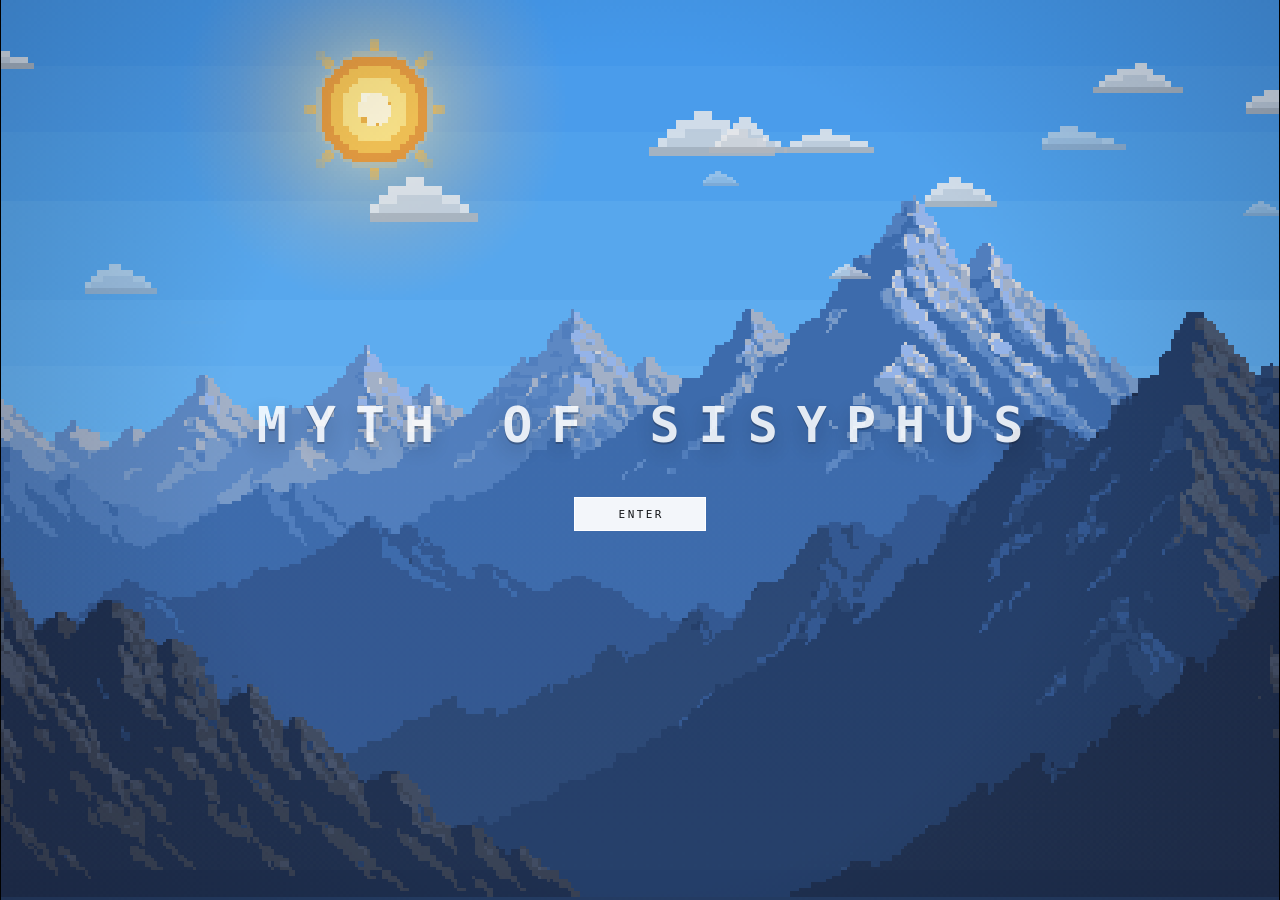
==== v5/index.html @ 034f6b81 "Render meadow with native pixel tiles" ====
<!DOCTYPE html>
<html lang="en">
<head>
<meta charset="UTF-8">
<base href="../">
<meta name="sisyphus-build" content="5-ultra-1">
<meta name="viewport" content="width=device-width, initial-scale=1, maximum-scale=1, user-scalable=no, viewport-fit=cover">
<meta name="apple-mobile-web-app-capable" content="yes">
<meta name="mobile-web-app-capable" content="yes">
<meta name="apple-mobile-web-app-status-bar-style" content="black-translucent">
<meta name="apple-mobile-web-app-title" content="Sisyphus">
<meta name="theme-color" content="#000000">
<title>Myth of Sisyphus</title>
<!-- Start fetching the mountain backdrop the instant the page parses (before the
     script runs), so it's decoded before first paint — no cold-blue sky flash. -->
<link rel="preload" as="image" href="v5/assets/mountain-bg-sky-imagegen-v2.png">
<link rel="preload" as="image" href="v5/assets/mountain-bg-mountains-imagegen-v4.png">
<style>
  :root { color-scheme: dark; }
  * { margin: 0; padding: 0; box-sizing: border-box; }
  html, body {
    width: 100%; height: 100%;
    min-height: 100vh; min-height: 100lvh;
    background: #000;
    overflow: hidden;
    font-family: ui-monospace, "SF Mono", Menlo, Consolas, monospace;
    cursor: url("cursor-stone.png") 2 2, auto;
  }
  button,
  [role="button"] {
    cursor: url("cursor-stone-hover.png") 2 2, pointer !important;
  }
  #stage {
    position: fixed; top: 0; left: 0; right: 0;
    /* iOS standalone PWA insets inset:0 / 100vh / 100dvh / 100svh to the
       safe-area line, leaving a black home-indicator bar at the bottom. Only
       100lvh (static large viewport) reaches the physical bottom. vh fallback. */
    height: 100vh; height: 100lvh;
    display: flex; align-items: center; justify-content: center;
    background: #000;
    touch-action: none;
  }
  canvas {
    position: absolute; top: 50%; left: 50%;
    width: auto; height: auto;
    transform: translate(-50%, -50%);
    image-rendering: pixelated;
    image-rendering: crisp-edges;
    display: block;
  }
  #controlhint {
    position: fixed;
    left: 50%;
    top: 50%;
    z-index: 18;
    pointer-events: none;
    transform: translate(-50%, -50%);
    min-width: 0;
    max-width: min(210px, 78vw);
    padding: 8px 13px 9px;
    border: 1px solid rgba(245,248,252,0.34);
    background: rgba(18,19,25,0.52);
    color: rgba(255,255,255,0.92);
    text-align: center;
    font-family: ui-monospace, "SF Mono", Menlo, Consolas, monospace;
    font-size: clamp(11px, 1.8vw, 14px);
    line-height: 1.25;
    letter-spacing: 0.04em;
    text-rendering: geometricPrecision;
    -webkit-font-smoothing: antialiased;
    opacity: 0;
    transition: opacity 0.18s ease;
  }
  #controlhint.show { opacity: 1; }
  #controlhint .minor {
    display: block;
    margin-top: 2px;
    color: rgba(255,255,255,0.76);
    font-size: clamp(9px, 1.45vw, 11px);
    letter-spacing: 0.03em;
  }
  #titlewrap {
    position: fixed; top: 0; left: 0; right: 0;
    padding-top: calc(env(safe-area-inset-top) + 4.2vh);
    padding-bottom: 1.35vh;
    text-align: center; pointer-events: none; z-index: 10;
    background: transparent;
    mix-blend-mode: normal;
  }
  #title {
    font-size: clamp(11px, 1.7vw, 18px);
    letter-spacing: 0.42em; font-weight: 600; color: #30343a;
    text-indent: 0.42em; opacity: 0.92;
    text-shadow: 0 1px 0 rgba(255,255,255,0.16);
  }
  #subtitle {
    margin-top: 0.7em; font-size: clamp(8px, 1.05vw, 12px);
    letter-spacing: 0.26em; text-indent: 0.26em; color: #fff;
    opacity: 0.55; font-weight: 400; text-transform: lowercase;
  }
  #dist {
    position: fixed; top: calc(env(safe-area-inset-top) + 4.4vh); right: 4vw; z-index: 10; pointer-events: none;
    mix-blend-mode: normal; color: #30343a; opacity: 0.86;
    text-shadow: 0 1px 0 rgba(255,255,255,0.14);
    font-size: clamp(10px, 1.25vw, 14px); letter-spacing: 0.16em;
    font-variant-numeric: tabular-nums; font-weight: 500;
    text-align: right;
    line-height: 1.35;
    min-width: 106px;
  }
  .choice.locked { opacity: 0.35; cursor: not-allowed; }
  #dist .dist-best {
    display: block;
    margin-top: 2px;
    font-size: 0.72em;
    letter-spacing: 0.12em;
    text-transform: uppercase;
    color: rgba(255,255,255,0.78);
    text-shadow: 0 0 10px rgba(255,255,255,0.16), 0 1px 0 rgba(0,0,0,0.26);
  }
  /* "best 0xxxm" chase line — real HTML text (sharp), tucked under the live
     score and styled to match it, instead of being drawn blurry on the canvas. */
  #chasebest {
    position: fixed; top: calc(env(safe-area-inset-top) + 4.4vh + 20px); right: 4vw;
    z-index: 10; pointer-events: none; display: none;
    color: #30343a; opacity: 0.7;
    text-shadow: 0 1px 0 rgba(255,255,255,0.14);
    font-size: clamp(8px, 0.98vw, 11px); letter-spacing: 0.14em;
    font-variant-numeric: tabular-nums; font-weight: 500;
    text-align: right; text-transform: uppercase;
  }
  /* Mobile pause button — top-left corner, tap to pause. Only shown on touch
     devices during active play (JS toggles .show). Sits above the mode chip
     (which starts at top:64px on phones) and clears the centered title. */
  #mpause {
    position: fixed;
    top: calc(env(safe-area-inset-top) + 12px); left: 12px;
    z-index: 30;
    display: none;
    width: 44px; height: 44px;
    align-items: center; justify-content: center;
    gap: 5px;
    padding: 0;
    background: rgba(18,20,26,0.34);
    border: 1px solid rgba(236,240,248,0.24);
    border-radius: 8px;
    cursor: pointer;
    -webkit-tap-highlight-color: transparent;
    -webkit-backdrop-filter: blur(2px);
    backdrop-filter: blur(2px);
  }
  #mpause.show { display: flex; }
  #mpause span {
    width: 5px; height: 15px;
    border-radius: 1px;
    background: rgba(236,240,248,0.86);
  }
  #mpause:active { background: rgba(18,20,26,0.52); }
  #modebanner {
    position: fixed;
    left: 50%;
    bottom: 8vh;
    z-index: 16;
    transform: translateX(-50%);
    pointer-events: none;
    color: rgba(255,255,255,0.72);
    font-family: ui-monospace, "SF Mono", Menlo, Consolas, monospace;
    font-size: clamp(10px, 1.25vw, 14px);
    text-align: center;
    text-transform: lowercase;
    text-shadow: 0 2px 12px rgba(0,0,0,0.28);
    opacity: 0;
    transition: opacity 0.35s ease;
  }
  #modebanner.show { opacity: 1; }
  #modehud {
    position: fixed;
    left: 4vw;
    top: 4.25vh;
    z-index: 12;
    width: min(188px, 34vw);
    pointer-events: none;
    opacity: 0;
    transition: opacity 0.18s ease;
    font-family: ui-monospace, "SF Mono", Menlo, Consolas, monospace;
    color: rgba(36,39,45,0.88);
    text-shadow: 0 1px 0 rgba(255,255,255,0.18), 0 6px 18px rgba(0,0,0,0.10);
    text-rendering: geometricPrecision;
    -webkit-font-smoothing: antialiased;
    font-variant-numeric: tabular-nums;
  }
  #modehud.show { opacity: 1; }
  #modehud .hud-label {
    font-size: clamp(12px, 1.55vw, 16px);
    line-height: 1;
    font-weight: 800;
    letter-spacing: 0.08em;
    text-transform: uppercase;
  }
  #modehud .hud-track {
    position: relative;
    height: 4px;
    margin-top: 10px;
    width: 100%;
    background: rgba(28,31,38,0.18);
    overflow: hidden;
  }
  #modehud .hud-fill {
    display: block;
    height: 100%;
    width: 0%;
    background: rgba(184,194,224,0.78);
  }
  #modehud .hud-ticks {
    position: absolute;
    inset: -3px 0 -3px 0;
    opacity: 0.44;
    background-image: linear-gradient(90deg, transparent 0 13%, rgba(255,255,255,0.72) 13% 14%, transparent 14% 100%);
    background-size: 32px 100%;
  }
  #modehud .hud-sub {
    margin-top: 6px;
    font-size: clamp(10px, 1.08vw, 12px);
    line-height: 1;
    font-weight: 700;
    letter-spacing: 0.04em;
    color: rgba(36,39,45,0.70);
  }
  #modehud.dark {
    color: rgba(232,236,244,0.88);
    text-shadow: 0 1px 0 rgba(0,0,0,0.38), 0 0 12px rgba(255,255,255,0.08);
  }
  #modehud.dark .hud-track { background: rgba(236,240,248,0.18); }
  #modehud.dark .hud-sub { color: rgba(232,236,244,0.70); }
  @media (max-width: 680px) {
    #modehud {
      left: 18px;
      /* sit below the centered title band so the chip and the game title
         never overlap on phones (and clear the iOS notch/status bar) */
      top: calc(env(safe-area-inset-top) + max(64px, 9vh));
      width: min(166px, 44vw);
    }
  }
  #sharetoast {
    position: fixed;
    left: 50%;
    bottom: 3.2vh;
    z-index: 220;
    transform: translateX(-50%);
    pointer-events: none;
    padding: 8px 12px;
    border: 1px solid rgba(255,255,255,0.26);
    background: rgba(18,20,25,0.72);
    color: rgba(255,255,255,0.78);
    font-family: ui-monospace, "SF Mono", Menlo, Consolas, monospace;
    font-size: 11px;
    letter-spacing: 0.08em;
    opacity: 0;
    transition: opacity 0.22s ease;
  }
  #sharetoast.show { opacity: 1; }
  #againpanel {
    display: none;
    position: fixed; inset: 0; z-index: 226;
    align-items: center; justify-content: center;
    padding: 20px;
    background: rgba(0,0,0,0.38);
    color: rgba(255,255,255,0.88);
    text-align: center;
    font-family: ui-monospace, "SF Mono", Menlo, Consolas, monospace;
  }
  #againpanel.show { display: flex; }
  #againpanel .again-panel {
    width: min(360px, 88vw);
    padding: 22px 18px 18px;
    border: 1px solid rgba(255,255,255,0.28);
    border-top-width: 3px;
    background: rgba(10,11,14,0.72);
    box-shadow: 0 18px 60px rgba(0,0,0,0.42);
  }
  #againpanel .again-title {
    font-size: clamp(28px, 7vw, 48px);
    letter-spacing: 0.16em;
    text-indent: 0.16em;
    font-weight: 800;
    margin-bottom: 10px;
    text-transform: lowercase;
  }
  #againpanel .again-sub {
    min-height: 20px;
    margin-bottom: 12px;
    color: rgba(255,255,255,0.58);
    font-size: 11px;
    line-height: 1.45;
    text-transform: lowercase;
  }
  .result-facts {
    display: grid;
    gap: 5px;
    margin: 0 auto 14px;
    padding: 10px 11px;
    border: 1px solid rgba(255,255,255,0.18);
    /* near-opaque dark backing: the canvas scene (boulder, figure) must never
       bleed through and swallow the stats text */
    background: rgba(9,10,13,0.88);
    text-align: left;
    font-family: ui-monospace, "SF Mono", Menlo, Consolas, monospace;
    font-size: 10px;
    line-height: 1.35;
    color: rgba(255,255,255,0.68);
    text-transform: lowercase;
  }
  .result-facts:empty { display: none; }
  .result-facts div {
    display: flex;
    justify-content: space-between;
    gap: 12px;
    border-bottom: 1px solid rgba(255,255,255,0.07);
    padding-bottom: 4px;
  }
  .result-facts div:last-child {
    border-bottom: 0;
    padding-bottom: 0;
  }
  .result-facts strong {
    color: rgba(255,255,255,0.88);
    font-weight: 700;
    white-space: nowrap;
  }
  #againpanel .again-actions {
    display: grid;
    grid-template-columns: repeat(3, minmax(0, 1fr));
    gap: 8px;
  }
  #againpanel button {
    min-height: 34px;
    border: 1px solid rgba(255,255,255,0.30);
    background: rgba(255,255,255,0.06);
    color: rgba(255,255,255,0.82);
    font-family: inherit;
    font-size: 10px;
    letter-spacing: 0.12em;
    text-transform: uppercase;
  }
  #againpanel button:hover {
    border-color: rgba(255,255,255,0.66);
    background: rgba(255,255,255,0.12);
  }
  @media (max-width: 420px) {
    #againpanel .again-actions {
      grid-template-columns: 1fr;
    }
  }
  #postcard {
    display: none;
    position: fixed; inset: 0; z-index: 230;
    align-items: center; justify-content: center;
    padding: 18px;
    background: rgba(0,0,0,0.66);
  }
  #postcard.show { display: flex; }
  #postcard .postcard-panel {
    width: min(430px, 92vw);
    border: 1px solid rgba(255,255,255,0.38);
    border-top-width: 3px;
    background: rgba(18,20,27,0.94);
    color: rgba(255,255,255,0.84);
    font-family: ui-monospace, "SF Mono", Menlo, Consolas, monospace;
    padding: 18px;
    box-shadow: 0 18px 60px rgba(0,0,0,0.42);
  }
  #postcard .postcard-title {
    font-size: 17px;
    letter-spacing: 0.24em;
    text-indent: 0.24em;
    text-align: center;
    font-weight: 700;
    margin-bottom: 14px;
  }
  #postcard .postcard-card {
    min-height: 172px;
    border: 1px solid rgba(255,255,255,0.20);
    background:
      linear-gradient(180deg, rgba(82,76,118,0.28), rgba(22,24,31,0.92)),
      repeating-linear-gradient(0deg, rgba(255,255,255,0.025), rgba(255,255,255,0.025) 1px, transparent 1px, transparent 4px);
    padding: 16px;
    margin-bottom: 12px;
  }
  #postcard .postcard-headline {
    margin-bottom: 10px;
    color: rgba(255,255,255,0.62);
    font-size: 10px;
    line-height: 1.35;
    letter-spacing: 0.18em;
    text-transform: uppercase;
  }
  #postcard .postcard-score {
    font-size: 34px;
    letter-spacing: 0.08em;
    font-variant-numeric: tabular-nums;
    margin-bottom: 8px;
  }
  #postcard .postcard-meta,
  #postcard .postcard-quote,
  #postcard .postcard-link {
    font-size: 11px;
    line-height: 1.5;
    color: rgba(255,255,255,0.66);
    text-transform: lowercase;
    overflow-wrap: anywhere;
  }
  #postcard .postcard-quote {
    margin-top: 10px;
    color: rgba(255,255,255,0.78);
  }
  #postcard .postcard-facts {
    display: grid;
    grid-template-columns: repeat(2, minmax(0, 1fr));
    gap: 6px;
    margin-top: 12px;
  }
  #postcard .postcard-fact {
    border-top: 1px solid rgba(255,255,255,0.13);
    padding-top: 6px;
    min-width: 0;
  }
  #postcard .postcard-fact span,
  #postcard .postcard-fact strong {
    display: block;
    overflow: hidden;
    text-overflow: ellipsis;
    white-space: nowrap;
  }
  #postcard .postcard-fact span {
    color: rgba(255,255,255,0.42);
    font-size: 8px;
    letter-spacing: 0.12em;
    text-transform: uppercase;
  }
  #postcard .postcard-fact strong {
    margin-top: 3px;
    color: rgba(255,255,255,0.78);
    font-size: 10px;
    line-height: 1.25;
    text-transform: lowercase;
  }
  #postcard .postcard-format {
    display: grid;
    grid-template-columns: repeat(2, minmax(0, 1fr));
    gap: 8px;
    margin-bottom: 10px;
  }
  #postcard .format-choice {
    min-height: 28px;
    border: 1px solid rgba(255,255,255,0.20);
    background: rgba(255,255,255,0.035);
    color: rgba(255,255,255,0.56);
    font-family: inherit;
    font-size: 9px;
    letter-spacing: 0.10em;
    text-transform: uppercase;
  }
  #postcard .format-choice.active {
    border-color: rgba(255,255,255,0.58);
    background: rgba(255,255,255,0.10);
    color: rgba(255,255,255,0.86);
  }
  #postcard .postcard-actions {
    display: grid;
    grid-template-columns: repeat(2, minmax(0, 1fr));
    gap: 8px;
  }
  #postcard button {
    min-height: 32px;
    border: 1px solid rgba(255,255,255,0.28);
    background: rgba(255,255,255,0.06);
    color: rgba(255,255,255,0.78);
    font-family: inherit;
    font-size: 10px;
    letter-spacing: 0.10em;
    text-transform: uppercase;
    cursor: pointer;
  }
  #postcard button:hover {
    border-color: rgba(255,255,255,0.62);
    color: rgba(255,255,255,0.94);
  }
  #gameover {
    display: none;
    position: fixed; inset: 0; z-index: 225;
    align-items: center; justify-content: center;
    padding: 20px;
    background: rgba(0,0,0,0.72);
  }
  #gameover.show { display: flex; }
  #gameover .gameover-panel {
    width: min(420px, 92vw);
    border: 1px solid rgba(255,255,255,0.34);
    border-top-width: 3px;
    background: rgba(12,13,16,0.86);
    padding: 22px 20px 18px;
    text-align: center;
    color: rgba(255,255,255,0.86);
    box-shadow: 0 18px 55px rgba(0,0,0,0.35);
  }
  #gameover .go-title {
    font-size: clamp(24px, 6vw, 38px);
    letter-spacing: 0.12em;
    text-indent: 0.12em;
    font-weight: 800;
    margin-bottom: 8px;
    text-transform: uppercase;
  }
  #gameover .go-score {
    font-size: clamp(18px, 4.5vw, 30px);
    letter-spacing: 0.08em;
    font-variant-numeric: tabular-nums;
    margin-bottom: 7px;
  }
  #gameover .go-sub {
    font-size: 11px;
    line-height: 1.5;
    color: rgba(255,255,255,0.60);
    text-transform: lowercase;
    margin-bottom: 12px;
  }
  #gameover .go-actions {
    display: grid;
    grid-template-columns: repeat(3, minmax(0, 1fr));
    gap: 8px;
  }
  #gameover button {
    min-height: 34px;
    border: 1px solid rgba(255,255,255,0.28);
    background: rgba(255,255,255,0.06);
    color: rgba(255,255,255,0.80);
    font-family: inherit;
    font-size: 10px;
    letter-spacing: 0.10em;
    text-transform: uppercase;
  }
  #gameover button:hover {
    border-color: rgba(255,255,255,0.62);
    color: rgba(255,255,255,0.94);
  }
  /* ---- title / start screen ---- */
  #startscreen {
    position: fixed; inset: 0; z-index: 100;
    display: flex; flex-direction: column; align-items: center; justify-content: flex-start;
    padding: calc(env(safe-area-inset-top) + clamp(22px, 12vh, 18vh)) 16px max(22px, env(safe-area-inset-bottom));
    background: transparent;
    overflow-x: hidden;
    overflow-y: auto;
    overscroll-behavior: contain;
    scrollbar-width: thin;
    will-change: transform;
    transition: transform 2.25s cubic-bezier(0.42, 0, 0.18, 1);
  }
  #startscreen.pan-away { transform: translateY(-118vh); pointer-events: none; }
  #startscreen:not(.menu-entered) {
    overflow: hidden;
  }
  #startscreen .entry-lockup {
    position: relative;
    width: min(980px, 92vw);
    margin: 0 auto;
    display: flex;
    flex-direction: column;
    align-items: center;
    flex: 0 0 auto;
    transition: transform 0.9s cubic-bezier(0.22, 1, 0.36, 1), margin-bottom 0.9s cubic-bezier(0.22, 1, 0.36, 1);
  }
  #startscreen:not(.menu-entered) .entry-lockup {
    transform: translateY(clamp(150px, 32vh, 360px));
  }
  #startscreen .s-copy,
  #startscreen .mode-label,
  #startscreen .mode-grid,
  #startscreen .legacy-line,
  #startscreen .stats-grid,
  #startscreen .memory-line,
  #startscreen .record-label,
  #startscreen .record-tablets,
  #startscreen .daily-line,
  #startscreen .progress-panel,
  #startscreen .customizer,
  #startscreen .start-selected {
    transition: opacity 0.8s ease, transform 0.85s cubic-bezier(0.22, 1, 0.36, 1);
  }
  #startscreen .menu-more {
    transition: opacity 0.8s ease, transform 0.85s cubic-bezier(0.22, 1, 0.36, 1);
  }
  /* Light cascade so the menu pulls in from the top down instead of all at once. */
  #startscreen.menu-entered .s-copy { transition-delay: 0.05s; }
  #startscreen.menu-entered .daily-line { transition-delay: 0.10s; }
  #startscreen.menu-entered .start-selected { transition-delay: 0.15s; }
  #startscreen.menu-entered .mode-label { transition-delay: 0.20s; }
  #startscreen.menu-entered .mode-grid { transition-delay: 0.25s; }
  #startscreen.menu-entered .legacy-line,
  #startscreen.menu-entered .stats-grid { transition-delay: 0.30s; }
  #startscreen.menu-entered .memory-line,
  #startscreen.menu-entered .record-label,
  #startscreen.menu-entered .record-tablets,
  #startscreen.menu-entered .progress-panel,
  #startscreen.menu-entered .customizer,
  #startscreen.menu-entered .email-join { transition-delay: 0.34s; }
  #startscreen:not(.menu-ready) .s-copy,
  #startscreen:not(.menu-ready) .mode-label,
  #startscreen:not(.menu-ready) .mode-grid,
  #startscreen:not(.menu-ready) .legacy-line,
  #startscreen:not(.menu-ready) .stats-grid,
  #startscreen:not(.menu-ready) .memory-line,
  #startscreen:not(.menu-ready) .record-label,
  #startscreen:not(.menu-ready) .record-tablets,
  #startscreen:not(.menu-ready) .daily-line,
  #startscreen:not(.menu-ready) .progress-panel,
  #startscreen:not(.menu-ready) .customizer,
  #startscreen:not(.menu-ready) .email-join,
  #startscreen:not(.menu-ready) .start-selected,
  #startscreen:not(.menu-ready) .menu-more {
    opacity: 0;
    transform: translateY(22px);
    pointer-events: none;
  }
  #startscreen.menu-settled .entry-lockup,
  #startscreen.menu-settled .s-title,
  #startscreen.menu-settled .s-copy,
  #startscreen.menu-settled .mode-label,
  #startscreen.menu-settled .mode-grid,
  #startscreen.menu-settled .legacy-line,
  #startscreen.menu-settled .stats-grid,
  #startscreen.menu-settled .memory-line,
  #startscreen.menu-settled .record-label,
  #startscreen.menu-settled .record-tablets,
  #startscreen.menu-settled .daily-line,
  #startscreen.menu-settled .progress-panel,
  #startscreen.menu-settled .customizer,
  #startscreen.menu-settled .email-join,
  #startscreen.menu-settled .start-selected,
  #startscreen.menu-settled .menu-more {
    opacity: 1 !important;
    transform: none !important;
    pointer-events: auto !important;
    transition-duration: 0s !important;
  }
  #startscreen.menu-settled .enter-btn {
    opacity: 0 !important;
    max-height: 0 !important;
    min-height: 0 !important;
    margin: 0 !important;
    padding-top: 0 !important;
    padding-bottom: 0 !important;
    pointer-events: none !important;
    transition-duration: 0s !important;
  }
  #startscreen .s-title {
    transition: transform 0.95s cubic-bezier(0.42, 0, 0.18, 1), margin-bottom 0.95s cubic-bezier(0.42, 0, 0.18, 1);
  }
  #startscreen:not(.menu-entered) .s-title {
    transform: none;
    margin-bottom: clamp(26px, 4.8vh, 54px);
  }
  #startscreen .enter-btn {
    position: static;
    left: auto;
    top: auto;
    z-index: 105;
    transform: none;
    min-width: 132px;
    min-height: 34px;
    max-height: 60px;
    overflow: hidden;
    border: 1px solid rgba(255,255,255,0.96);
    background: rgba(255,255,255,0.94);
    color: rgba(10,12,16,0.96);
    font-family: ui-monospace, "SF Mono", Menlo, Consolas, monospace;
    font-size: 11px;
    letter-spacing: 0.22em;
    text-indent: 0.22em;
    text-transform: uppercase;
    transition: opacity 0.34s ease, max-height 0.5s cubic-bezier(0.4,0,0.2,1), min-height 0.5s ease, margin 0.5s ease, padding 0.5s ease, transform 0.4s ease, border-color 0.22s ease, background 0.22s ease;
  }
  #startscreen .enter-btn:hover {
    border-color: #fff;
    background: #fff;
  }
  /* On enter, the button fades and collapses in place (height/margin to 0) so
     the layout closes the gap smoothly instead of it dropping away awkwardly. */
  #startscreen.menu-entered .enter-btn {
    opacity: 0;
    max-height: 0;
    min-height: 0;
    margin-top: 0;
    margin-bottom: 0;
    padding-top: 0;
    padding-bottom: 0;
    border-color: transparent;
    transform: translateY(-4px);
    pointer-events: none;
  }
  #pausescreen {
    display: none;
    position: fixed; inset: 0; z-index: 200;
    flex-direction: column; align-items: center; justify-content: center;
    padding: 22px 16px;
    overflow-x: hidden;
    overflow-y: auto;
    background: rgba(0,0,0,0.72);
    gap: 14px;
  }
  #pausescreen .p-title {
    font-family: ui-monospace, "SF Mono", Menlo, Consolas, monospace;
    font-size: clamp(14px, 3vw, 32px);
    letter-spacing: 0.38em; text-indent: 0.38em;
    color: #fff; font-weight: 700; opacity: 0.90;
    margin-bottom: 0.6em;
  }
  #pausescreen .p-sub {
    font-family: ui-monospace, "SF Mono", Menlo, Consolas, monospace;
    font-size: clamp(9px, 1.2vw, 13px);
    letter-spacing: 0.26em; text-indent: 0.26em;
    color: #fff; opacity: 0.40; text-transform: lowercase;
  }
  #pausescreen .p-actions {
    display: grid;
    grid-template-columns: repeat(4, minmax(0, 1fr));
    gap: 10px;
    width: min(520px, 86vw);
  }
  #pausescreen .result-facts {
    width: min(520px, 86vw);
    margin: 0 auto 2px;
  }
  #pausescreen .p-actions button {
    font-family: ui-monospace, "SF Mono", Menlo, Consolas, monospace;
    font-size: clamp(10px, 1.1vw, 13px);
    letter-spacing: 0.12em;
    text-transform: lowercase;
    color: rgba(255,255,255,0.84);
    background: rgba(255,255,255,0.05);
    border: 1px solid rgba(255,255,255,0.34);
    padding: 12px 10px;
    cursor: pointer;
  }
  #pausescreen .p-actions button:hover {
    background: rgba(255,255,255,0.12);
    border-color: rgba(255,255,255,0.62);
  }
  #pausescreen .p-actions button:disabled {
    opacity: 0.38;
    cursor: not-allowed;
    background: rgba(255,255,255,0.025);
    border-color: rgba(255,255,255,0.16);
  }
  @media (max-width: 560px) {
    #pausescreen .p-actions { grid-template-columns: repeat(2, minmax(0, 1fr)); }
  }
  #startscreen .s-title {
    font-family: ui-monospace, "SF Mono", Menlo, Consolas, monospace;
    width: 100%;
    font-size: clamp(18px, min(4.2vw, 7vh), 50px);
    letter-spacing: clamp(0.14em, 1.6vw, 0.38em);
    text-indent: clamp(0.14em, 1.6vw, 0.38em);
    color: #fff; font-weight: 700; opacity: 0.86;
    margin-bottom: 2.4em;
    text-align: center;
    overflow-wrap: anywhere;
    text-shadow: 0 2px 0 rgba(20,24,32,0.34), 0 8px 22px rgba(20,24,32,0.24);
  }
  #startscreen .s-copy {
    display: block;
    width: min(580px, 82vw);
    margin: -2.2em auto 2.2em;
    color: rgba(255,255,255,0.70);
    font-family: ui-monospace, "SF Mono", Menlo, Consolas, monospace;
    font-size: clamp(11px, 1.55vw, 15px);
    line-height: 1.65;
    text-align: center;
    text-transform: lowercase;
    text-shadow: 0 2px 2px rgba(20,24,32,0.52), 0 8px 18px rgba(20,24,32,0.24);
  }
  #startscreen .mode-label {
    width: min(980px, 90vw);
    margin: 22px auto 9px;
    color: rgba(255,255,255,0.66);
    font-family: ui-monospace, "SF Mono", Menlo, Consolas, monospace;
    font-size: clamp(10px, 1.1vw, 12px);
    letter-spacing: 0.16em;
    text-transform: uppercase;
  }
  #startscreen .mode-grid {
    width: min(980px, 90vw);
    display: grid;
    grid-template-columns: repeat(3, minmax(0, 1fr));
    gap: 10px;
  }
 #startscreen .mode-card,
  #startscreen .stat-cell,
  #startscreen .record-tablet,
  #startscreen .sigil-box,
  #startscreen .customizer-panel,
  #startscreen .email-join,
  #startscreen .achievement-item {
    -webkit-backdrop-filter: blur(7px);
    backdrop-filter: blur(7px);
  }
  #startscreen .mode-card {
    min-height: 94px;
    padding: 12px 13px;
    border: 1px solid rgba(255,255,255,0.34);
    border-top-width: 2px;
    background: rgba(10,12,17,0.78);
    color: rgba(255,255,255,0.94);
    font-family: ui-monospace, "SF Mono", Menlo, Consolas, monospace;
    text-align: left;
    cursor: pointer;
    transition: opacity 0.2s ease, border-color 0.2s ease, background 0.2s ease;
  }
  #startscreen .mode-card:hover {
    border-color: rgba(255,255,255,0.72);
    background: rgba(12,14,19,0.86);
  }
  #startscreen .mode-card.preferred {
    border-color: rgba(255,255,255,0.90);
    background: rgba(7,9,13,0.90);
    box-shadow: inset 0 0 0 1px rgba(255,255,255,0.24);
  }
  #startscreen .mode-card .tag {
    display: inline-block;
    margin-left: 8px;
    padding: 2px 5px;
    border: 1px solid rgba(255,255,255,0.26);
    color: rgba(255,255,255,0.62);
    font-size: 8px;
    letter-spacing: 0.08em;
    vertical-align: middle;
  }
  #startscreen .mode-card strong {
    display: block;
    margin-bottom: 0;
    font-size: clamp(12px, 1.55vw, 16px);
    font-weight: 700;
    color: #fff;
    text-shadow: 0 1px 0 rgba(0,0,0,0.90);
  }
  #startscreen .mode-card span {
    display: block;
    max-height: none;
    margin-top: 8px;
    opacity: 1;
    color: rgba(255,255,255,0.92);
    font-size: clamp(10px, 1.05vw, 12px);
    line-height: 1.45;
    text-transform: lowercase;
    transition: color 0.2s ease;
    text-shadow: 0 1px 0 rgba(0,0,0,0.86);
  }
  #startscreen .mode-card.preferred span,
  #startscreen .mode-card:hover span,
  #startscreen .mode-card:focus-visible span {
    color: rgba(255,255,255,0.94);
  }
  #startscreen .menu-more {
    width: min(980px, 90vw);
    margin: 14px auto 0;
    color: rgba(255,255,255,0.72);
    font-family: ui-monospace, "SF Mono", Menlo, Consolas, monospace;
  }
  #startscreen .menu-more > summary {
    min-height: 36px;
    display: flex;
    align-items: center;
    justify-content: center;
    border: 1px solid rgba(255,255,255,0.22);
    background: rgba(18,20,25,0.46);
    color: rgba(255,255,255,0.66);
    cursor: pointer;
    list-style: none;
    font-size: 10px;
    letter-spacing: 0.16em;
    text-transform: uppercase;
  }
  #startscreen .menu-more > summary::-webkit-details-marker { display: none; }
  #startscreen .menu-more > summary::after {
    content: "+";
    margin-left: 10px;
    color: rgba(255,255,255,0.46);
    font-size: 14px;
  }
  #startscreen .menu-more[open] > summary::after { content: "−"; }
  #startscreen .menu-more[open] > summary {
    border-color: rgba(255,255,255,0.42);
    background: rgba(255,255,255,0.08);
  }
  #startscreen .timed-picker {
    display: none;
    width: min(980px, 90vw);
    margin: 14px auto 0;
    padding: 11px 12px;
    border: 1px solid rgba(255,255,255,0.20);
    background: rgba(22,24,30,0.34);
    color: rgba(255,255,255,0.70);
    font-family: ui-monospace, "SF Mono", Menlo, Consolas, monospace;
    align-items: center;
    gap: 10px;
    flex-wrap: wrap;
  }
  #startscreen .timed-picker.show { display: flex; }
  #startscreen:not(.menu-ready) .timed-picker.show { display: none; }
  #startscreen .timed-picker strong {
    margin-right: 2px;
    color: rgba(255,255,255,0.62);
    font-size: clamp(9px, 1vw, 11px);
    letter-spacing: 0.14em;
    text-transform: uppercase;
  }
  #startscreen .timed-choice {
    min-width: 58px;
    padding: 8px 10px;
    border: 1px solid rgba(255,255,255,0.25);
    background: rgba(255,255,255,0.04);
    color: rgba(255,255,255,0.72);
    font-family: inherit;
    font-size: 11px;
    text-transform: lowercase;
    cursor: pointer;
  }
  #startscreen .timed-choice.active {
    border-color: rgba(255,255,255,0.72);
    background: rgba(255,255,255,0.12);
    color: rgba(255,255,255,0.92);
  }
  #startscreen .progress-panel {
    width: min(980px, 90vw);
    margin: 0 auto 14px;
    display: grid;
    grid-template-columns: 1fr;
    align-items: start;
    gap: 10px;
  }
  #startscreen .sigil-box {
    min-height: 0;
    padding: 10px 12px;
    border: 1px solid rgba(255,255,255,0.15);
    background: rgba(18,20,25,0.44);
    color: rgba(255,255,255,0.68);
    font-family: ui-monospace, "SF Mono", Menlo, Consolas, monospace;
    text-transform: lowercase;
  }
  #startscreen .sigil-box strong {
    display: block;
    margin-bottom: 7px;
    color: rgba(255,255,255,0.78);
    font-size: clamp(9px, 0.95vw, 11px);
    letter-spacing: 0.16em;
    text-transform: uppercase;
  }
  #startscreen .sigil-row {
    display: flex;
    flex-wrap: wrap;
    gap: 6px;
  }
  #startscreen .ach-head {
    display: flex;
    align-items: baseline;
    justify-content: space-between;
    margin-bottom: 9px;
  }
  #startscreen .ach-head .ach-title {
    font-size: clamp(9px, 0.95vw, 11px);
    letter-spacing: 0.2em;
    text-transform: uppercase;
    color: rgba(255,255,255,0.72);
  }
  #startscreen .ach-head .ach-count {
    font-size: 10px;
    letter-spacing: 0.14em;
    color: rgba(246,219,126,0.92);
    font-variant-numeric: tabular-nums;
  }
  #startscreen .achievement-list {
    display: grid;
    grid-template-columns: repeat(auto-fit, minmax(min(122px, 100%), 1fr));
    gap: 6px;
  }
  /* A quiet ledger of deeds: each is a small stone tablet. Earned ones light
     warm with a gold edge + glowing mark; locked ones recede, name only. No
     descriptions inline (they overflowed) — the hint lives in the tooltip. */
  #startscreen .achievement-item {
    display: flex;
    align-items: center;
    gap: 9px;
    padding: 9px 11px;
    border: 1px solid rgba(255,255,255,0.07);
    border-left: 2px solid rgba(255,255,255,0.10);
    background: rgba(18,20,25,0.30);
  }
  #startscreen .achievement-item.locked {
    opacity: 0.46;
  }
  #startscreen .achievement-item.unlocked {
    border-color: rgba(246,219,126,0.24);
    border-left-color: rgba(246,219,126,0.85);
    background: linear-gradient(90deg, rgba(246,219,126,0.11), rgba(246,219,126,0.018) 70%);
  }
  #startscreen .ach-mark {
    width: 6px;
    height: 6px;
    flex: none;
    background: rgba(255,255,255,0.22);
  }
  #startscreen .achievement-item.unlocked .ach-mark {
    background: rgb(246,219,126);
    box-shadow: 0 0 7px rgba(246,219,126,0.55);
  }
  #startscreen .achievement-name {
    display: block;
    font-size: 10px;
    letter-spacing: 0.09em;
    text-transform: uppercase;
    color: rgba(255,255,255,0.52);
    white-space: nowrap;
    overflow: hidden;
    text-overflow: ellipsis;
  }
  #startscreen .achievement-item.unlocked .achievement-name {
    color: rgba(255,244,216,0.96);
  }
  #startscreen .cosmetic-layout {
    display: grid;
    grid-template-columns: minmax(240px, 252px) 1fr;
    gap: 10px;
    align-items: start;
  }
  #startscreen .cosmetic-preview-wrap {
    border: 1px solid rgba(255,255,255,0.12);
    background: linear-gradient(180deg, rgba(255,255,255,0.04), rgba(0,0,0,0.12));
    display: grid;
    place-items: center;
    min-height: 120px;
  }
  #startscreen #cosmeticpreview {
    width: 240px;
    height: 116px;
    image-rendering: pixelated;
    display: block;
  }
  @media (max-width: 520px) {
    #startscreen .cosmetic-layout { grid-template-columns: 1fr; }
    #startscreen .cosmetic-preview-wrap { justify-content: start; }
  }
  #startscreen .sigil-pill,
  #startscreen .cosmetic-choice {
    border: 1px solid rgba(255,255,255,0.18);
    background: rgba(255,255,255,0.04);
    color: rgba(255,255,255,0.66);
    font: inherit;
    font-size: 10px;
    letter-spacing: 0.06em;
    padding: 5px 7px;
  }
  #startscreen .sigil-pill.unlocked {
    border-color: rgba(255,255,255,0.34);
    color: rgba(255,255,255,0.86);
    background: rgba(255,255,255,0.075);
  }
  #startscreen .sigil-pill.locked {
    color: rgba(255,255,255,0.42);
    background: rgba(255,255,255,0.025);
  }
  #startscreen .cosmetic-choice { cursor: pointer; }
  #startscreen .cosmetic-choice.active {
    border-color: rgba(255,255,255,0.58);
    color: rgba(255,255,255,0.92);
    background: rgba(255,255,255,0.10);
  }
  #startscreen .cosmetic-choice.locked {
    opacity: 0.38;
    cursor: default;
  }
  #startscreen .legacy-line {
    width: min(980px, 90vw);
    min-height: 28px;
    margin: 16px auto 14px;
    padding: 7px 10px;
    border-top: 1px solid rgba(255,255,255,0.20);
    border-bottom: 1px solid rgba(255,255,255,0.13);
    color: rgba(255,255,255,0.58);
    font-family: ui-monospace, "SF Mono", Menlo, Consolas, monospace;
    font-size: clamp(9px, 1.08vw, 12px);
    letter-spacing: 0.08em;
    line-height: 1.2;
    text-align: center;
    text-transform: lowercase;
    background: linear-gradient(90deg, rgba(255,255,255,0), rgba(255,255,255,0.06), rgba(255,255,255,0));
  }
  #startscreen .legacy-line.returning {
    color: rgba(255,255,255,0.76);
    border-top-color: rgba(255,255,255,0.32);
  }
  #startscreen .stats-grid {
    width: min(980px, 90vw);
    display: grid;
    grid-template-columns: repeat(auto-fit, minmax(min(168px, 100%), 1fr));
    gap: 10px;
    margin: 0 auto 14px;
  }
  #startscreen .stat-cell {
    min-height: 48px;
    padding: 9px 10px 8px;
    border: 1px solid rgba(255,255,255,0.16);
    background: rgba(18,20,25,0.46);
    color: rgba(255,255,255,0.66);
    font-family: ui-monospace, "SF Mono", Menlo, Consolas, monospace;
    text-transform: lowercase;
  }
  #startscreen .stat-cell strong {
    display: block;
    margin-bottom: 4px;
    color: rgba(255,255,255,0.86);
    font-size: clamp(13px, 1.45vw, 17px);
    letter-spacing: 0.06em;
    font-variant-numeric: tabular-nums;
  }
  #startscreen .stat-cell span {
    display: block;
    font-size: clamp(8px, 0.92vw, 10px);
    line-height: 1.25;
    letter-spacing: 0.08em;
  }
  #startscreen .memory-line {
    width: min(980px, 90vw);
    margin: 0 auto 8px;
    color: rgba(255,255,255,0.62);
    font-family: ui-monospace, "SF Mono", Menlo, Consolas, monospace;
    font-size: clamp(9px, 1.02vw, 12px);
    letter-spacing: 0.08em;
    line-height: 1.35;
    text-align: center;
    text-transform: lowercase;
  }
  #startscreen .record-label {
    width: min(980px, 90vw);
    margin: 0 auto 8px;
    color: rgba(255,255,255,0.50);
    font-family: ui-monospace, "SF Mono", Menlo, Consolas, monospace;
    font-size: clamp(8px, 0.94vw, 10px);
    letter-spacing: 0.18em;
    line-height: 1.25;
    text-transform: uppercase;
  }
  #startscreen .record-tablets {
    width: min(980px, 90vw);
    display: grid;
    grid-template-columns: repeat(auto-fit, minmax(min(210px, 100%), 1fr));
    gap: 8px;
    margin: 0 auto 14px;
  }
  #startscreen .record-tablet {
    appearance: none;
    -webkit-appearance: none;
    display: block;
    width: 100%;
    min-height: 46px;
    position: relative;
    padding: 9px 68px 9px 10px;
    border: 1px solid rgba(255,255,255,0.14);
    background: rgba(18,20,25,0.44);
    color: rgba(255,255,255,0.66);
    font-family: ui-monospace, "SF Mono", Menlo, Consolas, monospace;
    text-align: left;
    text-transform: lowercase;
    cursor: pointer;
  }
  #startscreen .record-tablet:hover,
  #startscreen .record-tablet:focus-visible {
    border-color: rgba(255,255,255,0.42);
    background: rgba(255,255,255,0.08);
    outline: none;
  }
  #startscreen .record-tablet.loaded {
    border-color: rgba(255,255,255,0.44);
    background: rgba(255,255,255,0.095);
    box-shadow: inset 0 0 0 1px rgba(255,255,255,0.12);
  }
  #startscreen .record-tablet.featured {
    border-color: rgba(255,255,255,0.28);
    background:
      linear-gradient(180deg, rgba(255,255,255,0.075), rgba(18,20,25,0.17)),
      rgba(18,20,25,0.22);
  }
  #startscreen .record-tablet.featured .record-action {
    border-color: rgba(255,255,255,0.30);
    color: rgba(255,255,255,0.70);
  }
  #startscreen .record-tablet.empty {
    padding-right: 10px;
    opacity: 0.68;
  }
  #startscreen .record-tablet strong {
    display: block;
    margin-bottom: 4px;
    color: rgba(255,255,255,0.84);
    font-size: clamp(10px, 1.1vw, 12px);
    letter-spacing: 0.08em;
  }
  #startscreen .record-tablet .record-action {
    position: absolute;
    right: 9px;
    top: 9px;
    max-width: 54px;
    padding: 2px 5px;
    border: 1px solid rgba(255,255,255,0.16);
    color: rgba(255,255,255,0.46);
    font-style: normal;
    font-size: 8px;
    letter-spacing: 0.08em;
    text-transform: uppercase;
    overflow: hidden;
    text-overflow: ellipsis;
    white-space: nowrap;
  }
  #startscreen .record-tablet.loaded .record-action {
    border-color: rgba(255,255,255,0.38);
    color: rgba(255,255,255,0.78);
  }
  #startscreen .record-tablet span {
    display: block;
    font-size: clamp(8px, 0.92vw, 10px);
    line-height: 1.25;
    letter-spacing: 0.06em;
  }
  #startscreen .record-tablet .record-detail {
    margin-top: 4px;
    color: rgba(255,255,255,0.42);
    font-size: clamp(8px, 0.86vw, 9px);
    letter-spacing: 0.08em;
  }
  #startscreen .daily-line {
    display: none;
    width: min(980px, 90vw);
    margin: -0.4em auto 18px;
    padding: 14px 16px;
    border: 1px solid rgba(255,255,255,0.20);
    border-top-width: 3px;
    background:
      linear-gradient(180deg, rgba(255,255,255,0.08), rgba(18,20,25,0.24)),
      rgba(18,20,25,0.20);
    color: rgba(221,226,255,0.76);
    font-family: ui-monospace, "SF Mono", Menlo, Consolas, monospace;
    font-size: clamp(9px, 1.06vw, 12px);
    letter-spacing: 0.08em;
    line-height: 1.35;
    text-align: left;
    text-transform: lowercase;
  }
  #startscreen .daily-line.show {
    display: grid;
    grid-template-columns: minmax(0, 1.35fr) repeat(4, minmax(96px, 0.42fr));
    gap: 12px;
    align-items: end;
  }
  #startscreen .daily-main {
    min-width: 0;
  }
  #startscreen .daily-kicker {
    display: block;
    margin-bottom: 6px;
    color: rgba(255,255,255,0.52);
    font-size: 9px;
    letter-spacing: 0.18em;
    text-transform: uppercase;
  }
  #startscreen .daily-name {
    display: block;
    color: rgba(255,255,255,0.88);
    font-size: clamp(14px, 1.45vw, 18px);
    font-weight: 700;
    letter-spacing: 0.08em;
  }
  #startscreen .daily-prophecy {
    display: block;
    margin-top: 5px;
    color: rgba(255,255,255,0.58);
    font-size: clamp(9px, 1vw, 11px);
    line-height: 1.35;
  }
  #startscreen .daily-action {
    display: block;
    margin-top: 8px;
    color: rgba(255,255,255,0.72);
    font-size: 9px;
    letter-spacing: 0.16em;
    text-transform: uppercase;
  }
  #startscreen .daily-stat {
    min-width: 0;
    border-left: 1px solid rgba(255,255,255,0.13);
    padding-left: 12px;
  }
  #startscreen .daily-stat span,
  #startscreen .daily-stat strong {
    display: block;
    overflow: hidden;
    text-overflow: ellipsis;
    white-space: nowrap;
  }
  #startscreen .daily-stat span {
    color: rgba(255,255,255,0.44);
    font-size: 8px;
    letter-spacing: 0.15em;
    text-transform: uppercase;
  }
  #startscreen .daily-stat strong {
    margin-top: 5px;
    color: rgba(255,255,255,0.82);
    font-size: clamp(11px, 1.18vw, 14px);
    font-variant-numeric: tabular-nums;
    letter-spacing: 0.06em;
  }
  #startscreen .daily-calendar {
    grid-column: 1 / -1;
    display: flex;
    align-items: center;
    gap: 6px;
    padding-top: 10px;
    margin-top: 2px;
    border-top: 1px solid rgba(255,255,255,0.12);
  }
  #startscreen .daily-calendar-label {
    margin-right: 6px;
    color: rgba(255,255,255,0.44);
    font-size: 8px;
    letter-spacing: 0.16em;
    text-transform: uppercase;
  }
  #startscreen .daily-day {
    width: 22px;
    height: 9px;
    border: 1px solid rgba(255,255,255,0.16);
    background: rgba(255,255,255,0.035);
  }
  #startscreen .daily-day.done {
    border-color: rgba(255,255,255,0.34);
    background: rgba(255,255,255,0.26);
  }
  #startscreen .daily-day.today {
    box-shadow: 0 0 0 1px rgba(255,255,255,0.34);
  }
  #startscreen .daily-diff {
    grid-column: 1 / -1;
    display: flex;
    align-items: center;
    gap: 8px;
    padding-top: 10px;
    margin-top: 2px;
    border-top: 1px solid rgba(255,255,255,0.12);
  }
  #startscreen .daily-diff-label {
    color: rgba(255,255,255,0.44);
    font-size: 8px;
    letter-spacing: 0.16em;
    text-transform: uppercase;
  }
  #startscreen .daily-diff-track {
    position: relative;
    flex: 1;
    height: 9px;
    background: rgba(255,255,255,0.08);
    border: 1px solid rgba(255,255,255,0.14);
    overflow: hidden;
  }
  #startscreen .daily-diff-fill {
    height: 100%;
    transition: width 0.3s ease;
  }
  #startscreen .daily-diff-word {
    color: rgba(255,255,255,0.84);
    font-size: 9px;
    letter-spacing: 0.12em;
    text-transform: uppercase;
    min-width: 58px;
    text-align: right;
  }
  #startscreen .customizer {
    width: min(980px, 90vw);
    margin-top: 4px;
    display: grid;
    grid-template-columns: repeat(auto-fit, minmax(min(210px, 100%), 1fr));
    gap: 12px;
  }
  #startscreen .customizer-panel {
    min-height: 74px;
    padding: 12px 13px;
    border: 1px solid rgba(255,255,255,0.20);
    background: rgba(18,20,25,0.48);
    color: rgba(255,255,255,0.72);
    font-family: ui-monospace, "SF Mono", Menlo, Consolas, monospace;
  }
  #startscreen .customizer-panel strong {
    display: block;
    margin-bottom: 9px;
    font-size: clamp(9px, 1vw, 11px);
    letter-spacing: 0.18em;
    opacity: 0.72;
  }
  #startscreen .choice-row {
    display: flex;
    flex-wrap: wrap;
    gap: 6px;
  }
  #startscreen .choice {
    min-height: 24px;
    border: 1px solid rgba(255,255,255,0.22);
    background: rgba(255,255,255,0.05);
    color: rgba(255,255,255,0.62);
    padding: 4px 8px;
    font-family: inherit;
    font-size: 10px;
    letter-spacing: 0.06em;
    cursor: pointer;
  }
  #startscreen .choice.active {
    border-color: rgba(255,255,255,0.66);
    background: rgba(255,255,255,0.14);
    color: rgba(255,255,255,0.88);
  }
  #startscreen .share-btn {
    width: 100%;
    min-height: 28px;
    border: 1px solid rgba(255,255,255,0.28);
    background: rgba(255,255,255,0.06);
    color: rgba(255,255,255,0.76);
    font-family: inherit;
    font-size: 10px;
    letter-spacing: 0.12em;
    cursor: pointer;
  }
  #startscreen .share-btn:hover {
    border-color: rgba(255,255,255,0.62);
    color: rgba(255,255,255,0.92);
  }
  /* email signup — quiet panel at the very bottom of the menu */
  #startscreen .email-join {
    width: min(640px, 96%);
    margin: 22px auto max(24px, env(safe-area-inset-bottom));
    padding: 16px 16px 18px;
    border: 1px solid rgba(255,255,255,0.16);
    background: rgba(20,22,28,0.52);
    border-radius: 8px;
    text-align: center;
  }
  #startscreen .email-join-title {
    font-size: clamp(12px, 1.5vw, 15px);
    letter-spacing: 0.06em;
    color: rgba(238,241,246,0.92);
    font-weight: 700;
  }
  #startscreen .email-join-sub {
    margin-top: 5px;
    font-size: clamp(9px, 1.05vw, 11px);
    letter-spacing: 0.03em;
    color: rgba(228,232,240,0.55);
  }
  #startscreen .email-join-row {
    display: flex;
    gap: 8px;
    margin-top: 12px;
  }
  #startscreen .email-join-row input {
    flex: 1 1 auto;
    min-width: 0;
    min-height: 38px;
    padding: 0 12px;
    border: 1px solid rgba(255,255,255,0.20);
    background: rgba(10,11,15,0.42);
    color: rgba(240,243,248,0.94);
    font-family: inherit;
    font-size: 13px;
    letter-spacing: 0.02em;
    border-radius: 6px;
    outline: none;
  }
  #startscreen .email-join-row input:focus {
    border-color: rgba(220,208,170,0.66);
  }
  #startscreen .email-join-row input::placeholder { color: rgba(228,232,240,0.36); }
  #startscreen .email-join-row button {
    flex: 0 0 auto;
    min-height: 38px;
    padding: 0 18px;
    border: 1px solid rgba(220,208,170,0.5);
    background: rgba(220,208,170,0.14);
    color: rgba(244,238,214,0.95);
    font-family: inherit;
    font-size: 12px;
    letter-spacing: 0.12em;
    text-transform: uppercase;
    border-radius: 6px;
    cursor: pointer;
  }
  #startscreen .email-join-row button:hover { border-color: rgba(220,208,170,0.85); }
  #startscreen .email-join-row button:disabled { opacity: 0.5; cursor: default; }
  #startscreen .email-join-msg {
    margin-top: 9px;
    min-height: 13px;
    font-size: clamp(9px, 1.05vw, 11px);
    letter-spacing: 0.04em;
    color: rgba(190,210,180,0.9);
  }
  #startscreen .email-join-msg.err { color: rgba(224,150,130,0.95); }
  #startscreen .start-selected {
    margin-top: 18px;
    position: static !important;
    display: block;
    align-self: center;
    order: 0;   /* follows DOM order: START sits right under the lore, above the fold */
    flex: 0 0 auto;
    width: min(980px, 90vw);
    min-height: 34px;
    border: 1px solid rgba(255,255,255,0.34);
    background: rgba(34,36,44,0.76);
    color: rgba(255,255,255,0.82);
    font-family: ui-monospace, "SF Mono", Menlo, Consolas, monospace;
    font-size: 11px;
    letter-spacing: 0.18em;
    cursor: pointer;
    text-transform: uppercase;
    box-shadow: 0 10px 24px rgba(0,0,0,0.16);
    backdrop-filter: blur(3px);
  }
  #startscreen .start-selected:hover {
    border-color: rgba(255,255,255,0.70);
    background: rgba(255,255,255,0.13);
  }
  #startscreen .start-selected.challenge-ready {
    border-color: rgba(255,255,255,0.62);
    background: rgba(255,255,255,0.105);
    box-shadow: 0 0 0 1px rgba(255,255,255,0.08) inset, 0 -10px 28px rgba(0,0,0,0.18);
  }
  @media (min-width: 681px) and (max-width: 980px) {
    #startscreen .mode-grid {
      grid-template-columns: repeat(auto-fit, minmax(min(188px, 100%), 1fr));
    }
    #startscreen .customizer {
      grid-template-columns: repeat(auto-fit, minmax(min(220px, 100%), 1fr));
    }
  }
  @media (min-width: 681px) and (max-height: 760px) {
    #startscreen {
      padding-top: calc(env(safe-area-inset-top) + clamp(14px, 5vh, 48px));
      padding-bottom: 18px;
    }
    #startscreen .s-title {
      font-size: clamp(20px, 3.2vw, 42px);
      margin-bottom: 1.55em;
    }
    #startscreen .s-copy {
      width: min(620px, 78vw);
      margin: -1.35em auto 1.35em;
      font-size: clamp(10px, 1.05vw, 13px);
      line-height: 1.45;
    }
    #startscreen .mode-grid {
      grid-template-columns: repeat(3, minmax(0, 1fr));
      gap: 10px;
    }
    #startscreen .customizer {
      grid-template-columns: repeat(auto-fit, minmax(min(190px, 100%), 1fr));
    }
    #startscreen .mode-card {
      min-height: 90px;
      padding: 11px 12px;
    }
    #startscreen .mode-card strong {
      margin-bottom: 0;
      font-size: 13px;
    }
    #startscreen .mode-card span {
      font-size: 10px;
      line-height: 1.34;
    }
    #startscreen .legacy-line {
      min-height: 24px;
      margin: 14px auto 12px;
      padding: 6px 10px;
    }
    #startscreen .stats-grid {
      margin: 0 auto 12px;
      gap: 10px;
    }
    #startscreen .stat-cell {
      min-height: 40px;
      padding: 7px 8px;
    }
    #startscreen .memory-line {
      margin-bottom: 8px;
    }
    #startscreen .record-label {
      margin-bottom: 7px;
    }
    #startscreen .record-tablets {
      margin-bottom: 12px;
      gap: 8px;
    }
    #startscreen .customizer {
      margin-top: 2px;
      gap: 12px;
    }
    #startscreen .customizer-panel {
      min-height: 60px;
      padding: 9px 12px;
    }
    #startscreen .customizer-panel strong {
      margin-bottom: 7px;
    }
    #startscreen .start-selected {
      margin-top: 14px;
      min-height: 30px;
    }
  }
  @media (max-width: 680px) {
    #startscreen {
      /* Sit just below the iOS status bar with a SMALL buffer — not a big empty
         band (which read as letterboxed). Uses the real safe-area inset when it
         reports, with a 44px floor (standard status-bar height) so the title
         still clears the clock/battery even when env() resolves to 0. */
      padding: calc(max(env(safe-area-inset-top), 44px) + 8px) 12px max(18px, env(safe-area-inset-bottom));
    }
    #startscreen .s-title {
      margin-bottom: 1.6em;
    }
    #startscreen .s-copy {
      margin-bottom: 1.4em;
      line-height: 1.45;
    }
    #startscreen .mode-grid {
      grid-template-columns: repeat(2, minmax(0, 1fr));
      gap: 8px;
    }
    #startscreen .mode-card {
      min-height: 96px;
      padding: 11px 12px;
    }
    #startscreen .legacy-line {
      margin: 12px auto 10px;
      padding: 6px 8px;
      font-size: 9px;
      letter-spacing: 0.05em;
    }
    #startscreen .stats-grid {
      grid-template-columns: repeat(auto-fit, minmax(min(138px, 100%), 1fr));
      gap: 8px;
      margin: 0 auto 10px;
    }
    #startscreen .stat-cell {
      min-height: 42px;
      padding: 7px 8px;
    }
    #startscreen .daily-line {
      margin: 0 auto 11px;
      padding: 12px 12px;
      font-size: 9px;
      letter-spacing: 0.04em;
    }
    #startscreen .daily-line.show {
      grid-template-columns: repeat(2, minmax(0, 1fr));
      gap: 10px;
    }
    #startscreen .daily-main {
      grid-column: 1 / -1;
    }
    #startscreen .daily-stat {
      border-left: 0;
      border-top: 1px solid rgba(255,255,255,0.12);
      padding: 8px 0 0;
    }
    #startscreen .memory-line {
      margin-bottom: 8px;
      font-size: 9px;
      letter-spacing: 0.04em;
    }
    #startscreen .record-label {
      margin-bottom: 6px;
      font-size: 8px;
      letter-spacing: 0.12em;
    }
    #startscreen .record-tablets {
      grid-template-columns: repeat(auto-fit, minmax(min(150px, 100%), 1fr));
      gap: 8px;
      margin-bottom: 10px;
    }
    #startscreen .record-tablet {
      padding-right: 58px;
    }
    #startscreen .record-tablet .record-action {
      right: 8px;
      max-width: 45px;
    }
    #startscreen .customizer {
      grid-template-columns: repeat(auto-fit, minmax(min(150px, 100%), 1fr));
      gap: 8px;
    }
    #startscreen .customizer-panel {
      min-height: 58px;
      padding: 9px 9px;
    }
    #startscreen .choice {
      padding: 4px 6px;
      font-size: 9px;
    }
    #startscreen .start-selected {
      margin-top: 12px;
      min-height: 30px;
      font-size: 10px;
    }
  }
  @media (max-height: 560px) {
    #startscreen {
      align-items: stretch;
      padding-top: 10px;
      padding-bottom: 12px;
    }
    #startscreen:not(.menu-entered) .entry-lockup {
      transform: translateY(clamp(56px, 22vh, 120px));
    }
    #startscreen:not(.menu-entered) .s-title {
      margin-bottom: clamp(18px, 4vh, 30px);
    }
    #startscreen .s-title,
    #startscreen .s-copy,
    #startscreen .mode-label,
    #startscreen .mode-grid,
    #startscreen .legacy-line,
    #startscreen .stats-grid,
    #startscreen .memory-line,
    #startscreen .record-label,
    #startscreen .record-tablets,
    #startscreen .daily-line,
    #startscreen .progress-panel,
    #startscreen .customizer,
    #startscreen .start-selected {
      width: min(1040px, 94vw);
    }
    #startscreen .entry-lockup {
      width: min(1040px, 94vw);
    }
    #startscreen .entry-lockup .s-title {
      width: 100%;
    }
    #startscreen .s-title {
      margin-bottom: 1em;
      font-size: clamp(16px, 5vh, 28px);
    }
    #startscreen .s-copy {
      margin: -0.7em auto 0.8em;
      line-height: 1.35;
    }
    #startscreen .mode-card {
      min-height: 86px;
      padding: 9px 10px;
    }
    #startscreen .mode-card strong {
      margin-bottom: 5px;
    }
    #startscreen .mode-card span {
      line-height: 1.28;
    }
    #startscreen .customizer-panel {
      min-height: 52px;
      padding: 8px 9px;
    }
    #startscreen .start-selected {
      margin-bottom: 4px;
    }
    #pausescreen {
      justify-content: flex-start;
      padding-top: 18px;
      padding-bottom: 18px;
    }
  }
  #startscreen.menu-entered {
    padding-bottom: calc(max(22px, env(safe-area-inset-bottom)) + 64px);
  }
  @media (min-width: 681px) {
    #startscreen.menu-entered {
      padding-top: calc(env(safe-area-inset-top) + clamp(52px, 7vh, 84px));
    }
  }
  @media (max-width: 680px), (max-height: 560px) {
    #startscreen.menu-entered {
      padding-bottom: calc(max(18px, env(safe-area-inset-bottom)) + 24px);
    }
  }

  /* Sisyphus 2: keep the opening title pure, then reveal progression/menu after Enter. */
  #startscreen:not(.menu-ready) .progress-panel {
    opacity: 0 !important;
    transform: translateY(14px) !important;
    pointer-events: none !important;
  }
  #startscreen.menu-ready .progress-panel,
  #startscreen.menu-ready .mode-grid,
  #startscreen.menu-ready .customizer,
  #startscreen.menu-ready .s-copy,
  #startscreen.menu-ready .mode-label,
  #startscreen.menu-ready .legacy-line,
  #startscreen.menu-ready .stats-grid,
  #startscreen.menu-ready .memory-line,
  #startscreen.menu-ready .record-label,
  #startscreen.menu-ready .record-tablets,
  #startscreen.menu-ready .daily-line,
  #startscreen.menu-ready .start-selected,
  #startscreen.menu-ready .menu-more {
    opacity: 1 !important;
    transform: none !important;
  }

  /* Sisyphus 2 final menu reveal guard. */
  #startscreen.menu-entered.menu-ready .progress-panel,
  #startscreen.menu-entered.menu-ready .mode-grid,
  #startscreen.menu-entered.menu-ready .customizer,
  #startscreen.menu-entered.menu-ready .s-copy,
  #startscreen.menu-entered.menu-ready .mode-label,
  #startscreen.menu-entered.menu-ready .legacy-line,
  #startscreen.menu-entered.menu-ready .stats-grid,
  #startscreen.menu-entered.menu-ready .memory-line,
  #startscreen.menu-entered.menu-ready .record-label,
  #startscreen.menu-entered.menu-ready .record-tablets,
  #startscreen.menu-entered.menu-ready .daily-line,
  #startscreen.menu-entered.menu-ready .start-selected,
  #startscreen.menu-entered.menu-ready .menu-more,
  #startscreen.menu-settled .progress-panel,
  #startscreen.menu-settled .mode-grid,
  #startscreen.menu-settled .customizer,
  #startscreen.menu-settled .s-copy,
  #startscreen.menu-settled .mode-label,
  #startscreen.menu-settled .legacy-line,
  #startscreen.menu-settled .stats-grid,
  #startscreen.menu-settled .memory-line,
  #startscreen.menu-settled .record-label,
  #startscreen.menu-settled .record-tablets,
  #startscreen.menu-settled .daily-line,
  #startscreen.menu-settled .start-selected,
  #startscreen.menu-settled .menu-more {
    opacity: 1 !important;
    transform: translateY(0) !important;
    pointer-events: auto !important;
  }
</style>
</head>
<body>
  <div id="stage">
    <canvas id="game" width="480" height="270"></canvas>
    <div id="controlhint" aria-hidden="true">
      <span class="main">alternate keys</span>
      <span class="minor">← → or space</span>
    </div>
  </div>
  <div id="modebanner"></div>
  <div id="modehud" aria-hidden="true">
    <div id="modehudlabel" class="hud-label"></div>
    <div class="hud-track">
      <span id="modehudfill" class="hud-fill"></span>
      <span id="modehudticks" class="hud-ticks"></span>
    </div>
    <div id="modehudsub" class="hud-sub"></div>
  </div>
  <div id="sharetoast"></div>
  <div id="titlewrap">
    <div id="title">MYTH OF SISYPHUS</div>
  </div>
  <div id="dist">0000</div>
  <div id="chasebest"></div>
  <button id="mpause" type="button" aria-label="pause"><span></span><span></span></button>

  <div id="pausescreen">
    <div class="p-title">PAUSED</div>
    <div class="p-sub">change the run without refreshing</div>
    <div id="pausefacts" class="result-facts" aria-label="paused run record"></div>
    <div class="p-actions">
      <button id="pauseresume" type="button">resume</button>
      <button id="pausecarve" type="button">share</button>
      <button id="pauserestart" type="button">restart</button>
      <button id="pausemenu" type="button">menu</button>
    </div>
  </div>
  <div id="gameover" aria-hidden="true">
    <div class="gameover-panel" role="dialog" aria-label="run game over">
      <div id="gameovertitle" class="go-title">CAUGHT</div>
      <div id="gameoverscore" class="go-score">0000m</div>
      <div id="gameoversub" class="go-sub">the smoke reached you.</div>
      <div id="gameoverfacts" class="result-facts" aria-label="run record"></div>
      <div class="go-actions">
        <button id="gameoverrestart" type="button">restart</button>
        <button id="gameovershare" type="button">share</button>
        <button id="gameovermenu" type="button">menu</button>
      </div>
    </div>
  </div>
  <div id="againpanel" aria-hidden="true">
    <div class="again-panel" role="dialog" aria-label="again">
      <div class="again-title">again?</div>
      <div id="againsub" class="again-sub">the stone is already below.</div>
      <div id="againfacts" class="result-facts" aria-label="summit record"></div>
      <div class="again-actions">
        <button id="againpush" type="button">push</button>
        <button id="againcarve" type="button">share</button>
        <button id="againleave" type="button">leave</button>
      </div>
    </div>
  </div>
  <div id="postcard" aria-hidden="true">
    <div class="postcard-panel" role="dialog" aria-label="share run postcard">
      <div class="postcard-title">MYTH OF SISYPHUS</div>
      <div class="postcard-card">
        <div id="postheadline" class="postcard-headline">THE CLIMB IS RECORDED</div>
        <div id="postscore" class="postcard-score">0000m</div>
        <div id="postmeta" class="postcard-meta"></div>
        <div id="postquote" class="postcard-quote"></div>
        <div id="postfacts" class="postcard-facts"></div>
        <div id="postlink" class="postcard-link"></div>
      </div>
      <div class="postcard-format" aria-label="share format">
        <button class="format-choice active" data-post-format="square" type="button">square</button>
        <button class="format-choice" data-post-format="story" type="button">story</button>
      </div>
      <div class="postcard-actions">
        <button id="postcopylink" type="button">copy link</button>
        <button id="postcopytext" type="button">copy text</button>
        <button id="postpng" type="button">download png</button>
        <button id="postclose" type="button">close</button>
      </div>
    </div>
  </div>
  <div id="startscreen">
    <div class="entry-lockup">
      <div class="s-title">MYTH OF SISYPHUS</div>
      <button id="enterstart" class="enter-btn" type="button">enter</button>
    </div>
    <div class="s-copy">sisyphus was punished by the gods to push a boulder up a mountain forever. each time he nears the top, the stone rolls back down, and the climb begins again.</div>
    <div id="dailyline" class="daily-line"></div>
    <button id="startselected" class="start-selected" type="button">start</button>
    <div class="mode-label">Game modes:</div>
    <div class="mode-grid" aria-label="game modes">
      <button class="mode-card mode-card-daily" data-mode="daily">
        <strong>DAILY</strong>
        <span>today's mountain — one real named peak everyone climbs today. reach the target, keep your streak.</span>
      </button>
      <button class="mode-card" data-mode="endless">
        <strong>ENDLESS</strong>
        <span>the current climb. no top, just distance, weather, and the weight.</span>
      </button>
      <button class="mode-card" data-mode="summit">
        <strong>ABSURD</strong>
        <span>reach the top, know it will fall, then choose the climb again.</span>
      </button>
      <button class="mode-card" data-mode="resolve">
        <strong>RESOLVE</strong>
        <span>clean alternating taps build strength. broken rhythm loses momentum.</span>
      </button>
      <button class="mode-card" data-mode="timed">
        <strong>TIMED</strong>
        <span>push as far as possible before time runs out.</span>
      </button>
      <button class="mode-card" data-mode="rush">
        <strong>RUSH</strong>
        <span>fun mode. fast and loud. a clean tap cadence builds a combo that rockets you up.</span>
      </button>
    </div>
    <div id="timedpicker" class="timed-picker" aria-label="timed run length">
      <strong>Timed run:</strong>
      <button class="timed-choice" data-timed-duration="10" type="button">10s</button>
      <button class="timed-choice" data-timed-duration="30" type="button">30s</button>
      <button class="timed-choice" data-timed-duration="60" type="button">1m</button>
      <button class="timed-choice" data-timed-duration="300" type="button">5m</button>
    </div>
    <details class="menu-more">
      <summary>records, achievements &amp; settings</summary>
      <div id="rankline" class="legacy-line"></div>
      <div id="legacyline" class="legacy-line">record: no climbs saved yet</div>
      <div class="stats-grid" aria-label="progress stats">
        <div class="stat-cell"><strong id="statbest">0000m</strong><span>best in this mode</span></div>
        <div class="stat-cell"><strong id="statnext">0100m</strong><span>next record mark</span></div>
        <div class="stat-cell"><strong id="stattotal">0000m</strong><span>meters remembered</span></div>
        <div class="stat-cell"><strong id="statstyle">0000m</strong><span>worst fall remembered</span></div>
      </div>
      <div class="progress-panel" aria-label="sisyphus 2 progress">
        <div class="sigil-box"><div class="ach-head"><span class="ach-title">Achievements</span><span class="ach-count" id="achcount">0 / 12</span></div><div id="achievementpanel" class="achievement-list"></div></div>
      </div>
      <div class="customizer" aria-label="customizer">
        <div class="customizer-panel">
          <strong>THEME</strong>
          <div class="choice-row">
            <button class="choice active" data-custom="look" data-value="classic">classic</button>
            <button class="choice" data-custom="look" data-value="noir">night</button>
            <button class="choice" data-custom="look" data-value="void">void</button>
          </div>
        </div>
        <div class="customizer-panel">
          <strong>SOUND</strong>
          <div class="choice-row">
            <button class="choice active" data-custom="sound" data-value="off">off</button>
            <button class="choice" data-custom="sound" data-value="on">on</button>
          </div>
        </div>
        <div class="customizer-panel">
          <strong>SHARE</strong>
          <button id="sharebtn" class="share-btn" type="button">copy link</button>
        </div>
      </div>
      <div class="email-join" aria-label="join the email list">
        <div class="email-join-title">enjoying the climb?</div>
        <div class="email-join-sub">leave your email for new realms &amp; updates. no spam.</div>
        <form id="emailjoinform" class="email-join-row">
          <input id="emailjoininput" type="email" inputmode="email" autocomplete="email" placeholder="you@email.com" aria-label="email address" />
          <button id="emailjoinbtn" type="submit">join</button>
        </form>
        <div id="emailjoinmsg" class="email-join-msg" aria-live="polite"></div>
      </div>
    </details>
  </div>

<script>
(function () {
  "use strict";

  var VW = 480, VH = 270;
  // V5 renders directly to its final art grid. The complete world frame is then
  // enlarged by one integer CSS scale; individual assets are never supersampled.
  var RES = 1;
  var PIXEL_DISPLAY_SCALE = 3;
  var BG_BLUR = 0;     // keep the far mountain pixel-crisp. Tree blur remains intentional.
  var canvas = document.getElementById("game");
  var g = canvas.getContext("2d");
  g.imageSmoothingEnabled = false;
  var fullC = document.createElement("canvas"), fullG = fullC.getContext("2d");  // crisp full-res buffer
  var lowC = document.createElement("canvas"), lowG = lowC.getContext("2d");     // downsampled buffer
  var LOW_PX = 2;                                                                 // restore the exact V4 actor/boulder pixel scale
  var ACTOR_PAD_TOP = 260, ACTOR_PAD_BOTTOM = 1120;                                // room for giant rocks and summit drops
  var ACTOR_PAD_LEFT = 72, ACTOR_PAD_RIGHT = 1120;                                 // room for the summit stone drop
  // A fixed in-game boulder sprite authored for this game. Material detail is baked,
  // while the live sun pass below still controls which side reads as illuminated.
  var rockCv = document.createElement("canvas"), rockReady = false;
  function buildFixedRockSprite() {
    var rsrc = new Image();
    rsrc.onload = function () {
      var sz = 128;
      rockCv.width = sz; rockCv.height = sz;
      var rx = rockCv.getContext("2d"); rx.imageSmoothingEnabled = false;
      rx.clearRect(0, 0, sz, sz);
      rx.drawImage(rsrc, 0, 0, rsrc.naturalWidth, rsrc.naturalHeight, 0, 0, sz, sz);
      rockReady = true;
      buildBoulderVariants();
    };
    rsrc.src = "assets/boulder-granite-sprite-v2.png";
  }
  buildFixedRockSprite();

  // ---- v4 boulder skins: baked once from the base sprite, drawn like rockCv ----
  // Quality bar: real material reads (veining, specular steps), not tints.
  var rockVariants = {};
  function buildBoulderVariants() {
    try {
      var sz = rockCv.width;
      if (!sz) return;
      var defs = ["marble", "goldvein", "obsidianstone"];
      for (var vd = 0; vd < defs.length; vd++) {
        var kind = defs[vd];
        var cv = document.createElement("canvas");
        cv.width = sz; cv.height = sz;
        var vx = cv.getContext("2d");
        vx.drawImage(rockCv, 0, 0);
        var dd = vx.getImageData(0, 0, sz, sz), pp = dd.data;
        for (var yy = 0; yy < sz; yy++) for (var xx = 0; xx < sz; xx++) {
          var ii = (yy * sz + xx) * 4;
          if (pp[ii + 3] === 0) continue;
          var L = (pp[ii] + pp[ii + 1] + pp[ii + 2]) / 765;   // 0..1 luma
          if (L < 0.12) continue;   // keep the iconic dark outline ring untouched
          var vein = Math.sin(xx * 0.23 + yy * 0.11 + Math.sin(yy * 0.07) * 2.6);
          var vein2 = Math.sin(xx * 0.09 - yy * 0.17 + 1.7);
          if (kind === "marble") {
            var mB = Math.round(176 + L * 56);
            pp[ii] = mB; pp[ii + 1] = mB - 2; pp[ii + 2] = mB - 6;
            if (vein > 0.82 || vein2 > 0.9) { pp[ii] = 128; pp[ii + 1] = 126; pp[ii + 2] = 124; }
            else if (vein > 0.7) { pp[ii] = 152; pp[ii + 1] = 150; pp[ii + 2] = 146; }
          } else if (kind === "goldvein") {
            var gB = Math.round(34 + L * 52);
            pp[ii] = gB + 4; pp[ii + 1] = gB; pp[ii + 2] = gB - 2;
            if (vein > 0.86) { pp[ii] = 212; pp[ii + 1] = 176; pp[ii + 2] = 96; }
            else if (vein > 0.78) { pp[ii] = 150; pp[ii + 1] = 122; pp[ii + 2] = 66; }
          } else {
            var oB = Math.round(24 + L * 34);
            pp[ii] = oB; pp[ii + 1] = oB; pp[ii + 2] = oB + 8;
            var spec = (xx + yy * 0.6) - sz * 0.52;
            if (spec > -3 && spec < 3 && L > 0.35) { pp[ii] = 168; pp[ii + 1] = 178; pp[ii + 2] = 196; }
          }
        }
        vx.putImageData(dd, 0, 0);
        rockVariants[kind] = cv;
      }
    } catch (eVar) {}
  }
  function boulderSprite() {
    return rockVariants[selectedCosmetic] || rockCv;
  }

  var REDUCED = window.matchMedia &&
    window.matchMedia("(prefers-reduced-motion: reduce)").matches;

  // ---- state ----
  // ---- game states: "title" -> "intro" -> "playing" ----
  var gameState = "title";    // starts on the title screen
  var paused = false;
  var introPan = 0;           // cinematic sky-to-ground camera move after Start
  var INTRO_PAN_TIME = 2.7;
  // Atmospheric haze (drifting mist banks + sun shafts) over the backdrop. It's gated by
  // openingT, so it was absent on the title and faded IN the instant you hit start, which
  // read as the mountains suddenly fogging/washing out. Turned OFF by request — flip this
  // to true to bring the haze back (the drawParallaxAtmosphere code is kept intact).
  var SHOW_ATMOSPHERE_HAZE = false;
  // Horizon haze: soft translucent bands that dissolve the ground's top edge into the
  // distant mountains (no hard grass/mountain line). It only exists in-game (there's no
  // ground on the title), so it reads as a fog band appearing where the grass meets the
  // mountains the instant you start. Turned OFF by request — flip to true to restore (the
  // drawHorizonHaze code is kept intact).
  var SHOW_HORIZON_HAZE = false;
  // Backdrop base mist: four translucent fog veils over the horizon / distant-mountain
  // bases (full strength in play). Reads as haze washing the mountains' feet. OFF by
  // request — flip to true to restore (drawBackdropBaseMist kept intact).
  var SHOW_BACKDROP_MIST = false;
  // Atmosphere unifier: a faint full-screen gradient wash + grain that tied the
  // procedural sky to the painted backdrop, but muted the whole scene's contrast =
  // the global "atmospheric haze". OFF by request — flip to true to restore.
  var SHOW_ATMOSPHERE_UNIFIER = false;

  var altitude = 0, effort = 0, lastKey = "";
  var curSlope = 0, wp = 0, activity = 0, tSec = 0, pushTime = 0, roll = 0, slideEffort = 0, slideVel = 0, idleRollbackTimer = 0, shakePower = 0, shakePulse = 0, strain = 0;
  var summitShape = 0, leanSlope = 0;   // summit crest morph + eased lean slope
  var params = new URLSearchParams(window.location.search);
  var dailyDateParam = params.get("date") || "";
  function localDateKey(date) {
    date = date || new Date();
    var y = date.getFullYear();
    var m = String(date.getMonth() + 1).padStart(2, "0");
    var d = String(date.getDate()).padStart(2, "0");
    return y + "-" + m + "-" + d;
  }
  function parseLocalDateKey(value) {
    var m = /^(\d{4})-(\d{2})-(\d{2})$/.exec(String(value || ""));
    return m ? new Date(Number(m[1]), Number(m[2]) - 1, Number(m[3])) : new Date();
  }
  var dailyDate = /^\d{4}-\d{2}-\d{2}$/.test(dailyDateParam) ? dailyDateParam : localDateKey(new Date());
  var dailySeed = dailyDate.split("").reduce(function (a, ch) { return a + ch.charCodeAt(0); }, 0);
  var QA_STATE = params.has("qa") || /QA/i.test(window.location.search);
  var QA_AUTOSTART = params.get("qaStart") === "1";
  var QA_HOLD_ALTITUDE = QA_STATE && params.has("qaHoldAltitude")
    ? Math.max(0, Number(params.get("qaHoldAltitude")) || 0) : -1;
  var SHADOW_LAB_ENABLED = QA_STATE && params.get("shadowLab") === "1";
  // QA-only overrides + frame timing stats (all inert unless ?qa= and helpers used)
  var qaBoulderScaleOverride = 0;
  var qaHazardOverride = null;
  var qaFrameMs = [], qaFrameMsIdx = 0;
  var qaWeatherMuls = { push: 1, slip: 1 };
  var hitStopT = 0;   // brief time-dilation on heave connect (research: 2-4 frames max)
  var playMode = "endless", modePhase = "play", modeTimer = 0, momentumStreak = 0, momentumLevel = 0, rhythmPulse = 0, rhythmBreak = 0;
  var resolveMeter = 0, cleanPushStreak = 0, bestCleanPushStreak = 0;
  // RUSH (Fun) mode + shared timing legibility. comboCount drives the arcade
  // reward in rush; lastJudgeKind classifies each tap (3 PERFECT / 2 GOOD /
  // 1 EARLY / 0 LATE / -1 MISS / 9 first) for popups; judgePops are the floating
  // canvas labels; rushFever ramps at high combo. None of this shows outside rush
  // except a faint in-rhythm glow (see drawRushFx / base-mode cue).
  var comboCount = 0, comboBest = 0, comboMult = 1, rushFever = 0, rushEdgeGlow = 0;
  var lastJudgeKind = 9, lastJudgeT = 0;
  var judgePops = [];
  var boulderSX = 0, boulderSY = 0;   // boulder screen anchor for popups (set each frame in draw)
  var braceHeld = false, bracePower = 0, braceStartedAt = 0;
  var heavePulse = 0, heaveCooldown = 0, heaveFlash = 0;
  var fallRecoveryPower = 0, recoveryCue = 0, recoverySavedThisRun = 0, activeFalling = false;
  var lastTapStamp = 0, lastTapInput = "", panicTapStreak = 0;
  var currentHazard = { type: "", amount: 0, phase: 0 };
  var TIMED_DURATIONS = [10, 30, 60, 300];
  function normalizeTimedDuration(value) {
    var n = Math.round(Number(value) || 0);
    for (var tdi = 0; tdi < TIMED_DURATIONS.length; tdi++) {
      if (n === TIMED_DURATIONS[tdi]) return n;
    }
    return 30;
  }
  function timedDurationLabel(seconds) {
    seconds = normalizeTimedDuration(seconds);
    if (seconds >= 60) return seconds === 60 ? "1m" : Math.round(seconds / 60) + "m";
    return seconds + "s";
  }
  var timedDuration = normalizeTimedDuration(params.get("time") || params.get("timed") || storageGet("sisyphus5.timed.duration", "30"));
  var timedFinished = false;
  var mountainIndex = 0, summitFlight = 0, mountainWipe = 0, energy = 1, bestScore = 0, runStartBest = 0, runBestAnnounced = false, sharePrompt = 0, milestoneFlash = 0, milestoneFlashText = "", runMilestones = {}, stumblePower = 0, stumbleTimer = 5, sharedChallengeDone = false, challengeClearMeters = -1;
  var loopError = "";
  if (QA_STATE && document.body) document.body.setAttribute("data-sisyphus-build", "sisyphus5-ultra-1");
  var runStartedAt = 0, runBaselineScore = 0, runPeakScore = 0, runBiggestRollback = 0, runMilestonesHit = 0, runRecorded = false, runAgainChoiceTimer = 0;
  var runBigSlides = 0, slideEpisodeDrop = 0;   // counted slide-back episodes >= 65m (for the share glyph)
  var figureLean = 0;                           // how far the figure leans into a giant stone (set by sisyphus(), read by dust anchors)
  var runGhostSamples = [], nextGhostSampleAt = 0, oldSelfGhost = null;
  var runThreat = 0, runCaughtPulse = 0, runFinalScore = 0, runControlStarted = false, runControlStartedAt = 0, runReliefBurst = 0, timedControlStarted = false;
  var postcardSnapshot = null;
  var FEATURES = { mythicEvents: true, postcards: true, demoMode: params.has("demo") };
  var oldBestApproachShown = false, oldBestPassed = false, oldBestFlash = 0, oldBestBird = 0, oldBestSavedToday = false;
  var newBestPulse = 0, challengePulse = 0, dailyImprovedPulse = 0, dailyTargetPassed = false, dailyTargetPulse = 0;
  var mythicEvent = { type: "", t: 0, dur: 0, seed: 0 };
  var mythicCooldown = 12, forcedEvent = params.get("event") || "";
  var windGustPower = 0;
  // v4: persistent snow build-up within a run — the longer you push through
  // snowfall, the whiter (and slicker) the ground becomes.
  var snowAccum = 0;
  var WATERFALL_FIRST = 700, WATERFALL_SPACING = 1500, WATERFALL_VIEW = 560;
  var ABOVE_CLOUDS_FIRST = 1120, ABOVE_CLOUDS_SPACING = 3200, ABOVE_CLOUDS_VIEW = 440;
  var GALAXY_FIRST = 1800, GALAXY_SPACING = 3200, GALAXY_VIEW = 840;
  var FLOWER_FIRST = 3000, FLOWER_SPACING = 4200, FLOWER_VIEW = 980;
  var VALLEYS_FIRST = 3000, VALLEYS_SPACING = 4200, VALLEYS_VIEW = 1080;
  var CANYON_FIRST = 2500, CANYON_SPACING = 3600, CANYON_VIEW = 760;
  var GREEK_FIRST = 3200, GREEK_SPACING = 3600, GREEK_VIEW = 760;
  var SNOW_FIRST = 3900, SNOW_SPACING = 3600, SNOW_VIEW = 920;
  function normalizeMode(mode) {
    var m = String(mode || "").toLowerCase();
    if (m === "absurd") return "summit";
    if (m === "fun") return "rush";
    // "daily" is a first-class mode again (the centerpiece). "run"/"trial" retired.
    return /^(endless|summit|resolve|timed|rush|daily)$/.test(m) ? m : "";
  }
  function urlModeToken(mode) {
    var m = normalizeMode(mode);
    return m === "summit" ? "absurd" : (m || "endless");
  }
  var sharedMode = (QA_AUTOSTART || params.has("challenge") || params.has("challengeType") || params.has("score")) ? normalizeMode(params.get("mode")) : "";
  var sharedModeIsValid = !!sharedMode;
  var sharedScore = Math.max(0, Math.min(99999, Number(params.get("score") || 0) || 0));
  var sharedScoreMode = sharedModeIsValid ? sharedMode : "endless";
  var sharedChallengeKind = String(params.get("challenge") || params.get("challengeType") || "").toLowerCase().replace(/[^a-z-]/g, "");
  if (["score", "daily-target", "ash", "timed-distance", "best", "memory", "last", "link"].indexOf(sharedChallengeKind) < 0) sharedChallengeKind = "";
  if (sharedScore > 0 && !sharedChallengeKind) sharedChallengeKind = sharedScoreMode === "daily" ? "daily-target" : (sharedScoreMode === "run" ? "ash" : (sharedScoreMode === "timed" ? "timed-distance" : "score"));
  var currentBurden = "";
  function canPersist() {
    return !QA_STATE && !FEATURES.demoMode;
  }
  function storageGet(key, fallback) {
    try {
      var v = window.localStorage ? localStorage.getItem(key) : null;
      return v == null ? fallback : v;
    } catch (e) {
      return fallback;
    }
  }
  function storageSet(key, value) {
    try {
      if (!canPersist()) return false;
      if (!window.localStorage) return false;
      localStorage.setItem(key, value);
      return true;
    } catch (e) {
      return false;
    }
  }
  function storageRemove(key) {
    try {
      if (!canPersist()) return false;
      if (!window.localStorage) return false;
      localStorage.removeItem(key);
      return true;
    } catch (e) {
      return false;
    }
  }
  // Create an independent V5 copy of the player's V4 progress. V4 remains the
  // source of the import only; every later V5 write stays under sisyphus5.*.
  (function importV4SaveOnce() {
    try {
      if (!window.localStorage || localStorage.getItem("sisyphus5.imported-v4") === "1") return;
      var sourceKeys = [];
      for (var i = 0; i < localStorage.length; i++) {
        var key = localStorage.key(i);
        if (key && key.indexOf("sisyphus4.") === 0) sourceKeys.push(key);
      }
      for (var j = 0; j < sourceKeys.length; j++) {
        var sourceKey = sourceKeys[j];
        var targetKey = "sisyphus5." + sourceKey.slice("sisyphus4.".length);
        if (localStorage.getItem(targetKey) == null) localStorage.setItem(targetKey, localStorage.getItem(sourceKey));
      }
      localStorage.setItem("sisyphus5.imported-v4", "1");
    } catch (e) {}
  })();
  var SHADOW_SELECTED = { length: 0.81, width: 0.88, opacity: 1.21, slant: 0.65 };
  var castShadowState = { screenX: -0.62, screenY: 0.32, strength: 0, lightLow: 0 };
  var castShadowLastMs = 0;
  var SHADOW_LAB_PRESETS = [
    { id: "soft", label: "selected", length: SHADOW_SELECTED.length, width: SHADOW_SELECTED.width, opacity: SHADOW_SELECTED.opacity, slant: SHADOW_SELECTED.slant },
    { id: "cinematic", label: "cinematic", length: 1.06, width: 1.08, opacity: 0.82, slant: 1.28 },
    { id: "contact", label: "grounded", length: 0.58, width: 1.62, opacity: 0.94, slant: 0.95 },
    { id: "pixel", label: "pixel cast", length: 0.82, width: 0.98, opacity: 1.02, slant: 1.10 },
    { id: "wide", label: "wide haze", length: 0.68, width: 1.90, opacity: 0.66, slant: 0.88 }
  ];
  var shadowLabDefault = { preset: "soft", length: SHADOW_SELECTED.length, width: SHADOW_SELECTED.width, opacity: SHADOW_SELECTED.opacity, slant: SHADOW_SELECTED.slant };
  var shadowLab = {
    preset: shadowLabDefault.preset,
    length: shadowLabDefault.length,
    width: shadowLabDefault.width,
    opacity: shadowLabDefault.opacity,
    slant: shadowLabDefault.slant
  };
  function shadowLabStorageGet() {
    try {
      if (!window.localStorage) return "";
      return localStorage.getItem("sisyphus5.qa.shadowLab") || "";
    } catch (e) {
      return "";
    }
  }
  function shadowLabStorageSet() {
    try {
      if (window.localStorage) localStorage.setItem("sisyphus5.qa.shadowLab", JSON.stringify(shadowLab));
    } catch (e) {}
  }
  function applyShadowLabPreset(id) {
    var p = SHADOW_LAB_PRESETS[0];
    for (var i = 0; i < SHADOW_LAB_PRESETS.length; i++) {
      if (SHADOW_LAB_PRESETS[i].id === id) { p = SHADOW_LAB_PRESETS[i]; break; }
    }
    shadowLab.preset = p.id;
    shadowLab.length = p.length;
    shadowLab.width = p.width;
    shadowLab.opacity = p.opacity;
    shadowLab.slant = p.slant;
    shadowLabStorageSet();
    updateShadowLabPanel();
  }
  function loadShadowLab() {
    var raw = shadowLabStorageGet();
    if (!raw) return;
    try {
      var saved = JSON.parse(raw);
      shadowLab.preset = String(saved.preset || shadowLab.preset);
      shadowLab.length = Math.max(0.35, Math.min(1.6, Number(saved.length) || shadowLab.length));
      shadowLab.width = Math.max(0.55, Math.min(2.4, Number(saved.width) || shadowLab.width));
      shadowLab.opacity = Math.max(0.25, Math.min(1.35, Number(saved.opacity) || shadowLab.opacity));
      shadowLab.slant = Math.max(0.45, Math.min(1.75, Number(saved.slant) || shadowLab.slant));
    } catch (e) {}
  }
  function updateShadowLabPanel() {}
  function initShadowLabPanel() {
    if (!SHADOW_LAB_ENABLED || document.getElementById("shadowlab")) return;
    loadShadowLab();
    var panel = document.createElement("div");
    panel.id = "shadowlab";
    panel.style.cssText = "position:fixed;right:12px;bottom:12px;z-index:9998;width:270px;background:rgba(14,18,24,0.86);color:#f1f5f0;border:1px solid rgba(255,255,255,0.22);font:12px/1.35 ui-monospace,SFMono-Regular,Menlo,monospace;padding:10px;box-shadow:0 12px 40px rgba(0,0,0,0.35);backdrop-filter:blur(6px);";
    var title = document.createElement("div");
    title.textContent = "SHADOW LAB";
    title.style.cssText = "letter-spacing:0.18em;font-weight:700;margin-bottom:8px;color:#fff;";
    panel.appendChild(title);
    var presetRow = document.createElement("div");
    presetRow.style.cssText = "display:grid;grid-template-columns:1fr 1fr;gap:5px;margin-bottom:8px;";
    for (var pi = 0; pi < SHADOW_LAB_PRESETS.length; pi++) {
      (function (preset) {
        var btn = document.createElement("button");
        btn.type = "button";
        btn.textContent = preset.label;
        btn.setAttribute("data-shadow-preset", preset.id);
        btn.style.cssText = "border:1px solid rgba(255,255,255,0.22);background:rgba(255,255,255,0.08);color:#fff;padding:5px 6px;font:11px ui-monospace,SFMono-Regular,Menlo,monospace;cursor:pointer;";
        btn.onclick = function () { applyShadowLabPreset(preset.id); };
        presetRow.appendChild(btn);
      })(SHADOW_LAB_PRESETS[pi]);
    }
    panel.appendChild(presetRow);
    function addSlider(key, label, min, max, step) {
      var wrap = document.createElement("label");
      wrap.style.cssText = "display:grid;grid-template-columns:72px 1fr 42px;align-items:center;gap:6px;margin:6px 0;";
      var name = document.createElement("span");
      name.textContent = label;
      var input = document.createElement("input");
      input.type = "range";
      input.min = min;
      input.max = max;
      input.step = step;
      input.setAttribute("data-shadow-slider", key);
      var value = document.createElement("span");
      value.setAttribute("data-shadow-value", key);
      value.style.cssText = "text-align:right;color:#dce7dc;";
      input.oninput = function () {
        shadowLab.preset = "custom";
        shadowLab[key] = Number(input.value);
        shadowLabStorageSet();
        updateShadowLabPanel();
      };
      wrap.appendChild(name);
      wrap.appendChild(input);
      wrap.appendChild(value);
      panel.appendChild(wrap);
    }
    addSlider("length", "length", "0.35", "1.60", "0.01");
    addSlider("width", "width", "0.55", "2.40", "0.01");
    addSlider("opacity", "opacity", "0.25", "1.35", "0.01");
    addSlider("slant", "angle", "0.45", "1.75", "0.01");
    var actions = document.createElement("div");
    actions.style.cssText = "display:flex;gap:6px;margin-top:8px;";
    var copy = document.createElement("button");
    copy.type = "button";
    copy.textContent = "copy";
    copy.style.cssText = "flex:1;border:1px solid rgba(255,255,255,0.22);background:rgba(255,255,255,0.08);color:#fff;padding:5px;font:11px ui-monospace,SFMono-Regular,Menlo,monospace;";
    copy.onclick = function () {
      var txt = JSON.stringify(shadowLab);
      if (navigator.clipboard && navigator.clipboard.writeText) navigator.clipboard.writeText(txt);
      copy.textContent = "copied";
      setTimeout(function () { copy.textContent = "copy"; }, 900);
    };
    var reset = document.createElement("button");
    reset.type = "button";
    reset.textContent = "reset";
    reset.style.cssText = copy.style.cssText;
    reset.onclick = function () { applyShadowLabPreset("soft"); };
    actions.appendChild(copy);
    actions.appendChild(reset);
    panel.appendChild(actions);
    var note = document.createElement("div");
    note.textContent = "QA only. Tell me the preset or copy values.";
    note.style.cssText = "margin-top:7px;color:rgba(255,255,255,0.62);font-size:10px;";
    panel.appendChild(note);
    document.body.appendChild(panel);
    updateShadowLabPanel = function () {
      var sliders = panel.querySelectorAll("[data-shadow-slider]");
      for (var si = 0; si < sliders.length; si++) {
        var key = sliders[si].getAttribute("data-shadow-slider");
        sliders[si].value = shadowLab[key];
      }
      var values = panel.querySelectorAll("[data-shadow-value]");
      for (var vi = 0; vi < values.length; vi++) {
        var vkey = values[vi].getAttribute("data-shadow-value");
        values[vi].textContent = Number(shadowLab[vkey]).toFixed(2);
      }
      var buttons = panel.querySelectorAll("[data-shadow-preset]");
      for (var bi = 0; bi < buttons.length; bi++) {
        var active = buttons[bi].getAttribute("data-shadow-preset") === shadowLab.preset;
        buttons[bi].style.background = active ? "rgba(190,220,150,0.30)" : "rgba(255,255,255,0.08)";
        buttons[bi].style.borderColor = active ? "rgba(220,255,180,0.58)" : "rgba(255,255,255,0.22)";
      }
    };
    updateShadowLabPanel();
    window.__sisyphusShadowLab = {
      get: function () { return JSON.parse(JSON.stringify(shadowLab)); },
      set: function (next) {
        next = next || {};
        shadowLab.preset = String(next.preset || "custom");
        if (next.length != null) shadowLab.length = Math.max(0.35, Math.min(1.6, Number(next.length) || shadowLab.length));
        if (next.width != null) shadowLab.width = Math.max(0.55, Math.min(2.4, Number(next.width) || shadowLab.width));
        if (next.opacity != null) shadowLab.opacity = Math.max(0.25, Math.min(1.35, Number(next.opacity) || shadowLab.opacity));
        if (next.slant != null) shadowLab.slant = Math.max(0.45, Math.min(1.75, Number(next.slant) || shadowLab.slant));
        shadowLabStorageSet();
        updateShadowLabPanel();
        return this.get();
      },
      preset: applyShadowLabPreset
    };
  }
  if (SHADOW_LAB_ENABLED) setTimeout(initShadowLabPanel, 0);
  // Legacy migration remains as a fallback for players who have no V4 save.
  // migration copies achievements/streak/history verbatim and scales bests by
  // 0.65 (fair under the slower climb). Ghosts are not migrated — old ghosts
  // would race at v3 speed.
  (function migrateV4() {
    try {
      if (storageGet("sisyphus5.migrated", "")) return;
      var modes = ["endless", "run", "summit", "trial", "resolve", "timed"];
      for (var i = 0; i < modes.length; i++) {
        var m = modes[i];
        var b = storageGet("sisyphus2.best." + m, "");
        if (b) storageSet("sisyphus5.best." + m, String(Math.round((Number(b) || 0) * 0.65)));
        var ms = storageGet("sisyphus2.milestones." + m, "");
        if (ms) storageSet("sisyphus5.milestones." + m, ms);
        var ob = storageGet("sisyphus2.oldbest." + m, "");
        if (ob) storageSet("sisyphus5.oldbest." + m, ob);
      }
      var ach = storageGet("sisyphus2.achievements.v1", "");
      if (ach) storageSet("sisyphus5.achievements.v1", ach);
      var runs = storageGet("sisyphus2.runs.v1", "");
      if (runs) storageSet("sisyphus5.runs.v1", runs);
      var dd = storageGet("sisyphus.daily.days.v1", "");
      if (dd) storageSet("sisyphus5.daily.days.v1", dd);
      var td = storageGet("sisyphus2.timed.duration", "");
      if (td) storageSet("sisyphus5.timed.duration", td);
      storageSet("sisyphus5.migrated", "1");
    } catch (e) {}
  })();
  function sanitizeBurden(value) {
    var text = String(value || "").replace(/[\u0000-\u001f\u007f]/g, " ");
    text = text.replace(/[<>{}\[\]\\`]/g, "").replace(/\s+/g, " ").trim();
    return text.slice(0, 24);
  }
  function burdenLabel() {
    return currentBurden || "the stone";
  }
  var savedSoundPref = storageGet("sisyphus5.sound", storageGet("sisyphus.sound", ""));
  var soundOffMigrated = storageGet("sisyphus5.sound.off.v3", "");
  var customize = {
    look: "classic",
    fx: "calm",
    sound: "off"
  };
  // Sound is now OPT-IN: the game starts MUTED and only plays once the player
  // manually toggles it on. The old build defaulted ON and auto-saved "on", so the
  // first time this version loads we force-reset to off (once, via the v3 flag),
  // wiping that stale auto-on. After that, the player's own toggle persists normally.
  if (soundOffMigrated !== "1") {
    customize.sound = "off";
    storageSet("sisyphus5.sound", "off");
    storageSet("sisyphus5.sound.off.v3", "1");
  } else if (savedSoundPref === "on" || savedSoundPref === "off") {
    customize.sound = savedSoundPref;
  }
  // Restore the saved visual style (look) + fx across sessions — the choice was
  // always written on click, but only sound was read back on load before, so
  // night/green/ember/void reset to classic every visit. Now they persist.
  var savedLook = storageGet("sisyphus5.look", storageGet("sisyphus.look", ""));
  if (/^(classic|noir|void)$/.test(savedLook)) customize.look = savedLook;   // green/ember removed — old saves fall back to classic
  // FX picker retired — the game is locked to "calm" (the minimal effect level).
  customize.fx = "calm";
  storageRemove("sisyphus5.stone");
  if (params.has("stone")) {
    params.delete("stone");
    var stoneCleanUrl = window.location.pathname + (params.toString() ? "?" + params.toString() : "");
    window.history.replaceState(null, "", stoneCleanUrl);
  }
  if (params.has("restoreEndless")) {
    var restoreEndless = Math.max(0, Math.min(99999, Number(params.get("restoreEndless") || 0) || 0));
    try {
      storageSet("sisyphus5.best.endless", String(restoreEndless));
      var restoreMarks = [100, 250, 500, 1000, 1500, 2500, 5000];
      var restoredMilestones = {};
      for (var rms = 0; rms < restoreMarks.length; rms++) {
        if (restoreEndless >= restoreMarks[rms]) restoredMilestones[restoreMarks[rms]] = "legacy";
      }
      storageSet("sisyphus5.milestones.endless", JSON.stringify(restoredMilestones));
      storageRemove("sisyphus5.oldbest.endless");
    } catch (restoreErr) {}
    params.delete("restoreEndless");
    var cleanUrl = window.location.pathname + (params.toString() ? "?" + params.toString() : "");
    window.history.replaceState(null, "", cleanUrl);
  }

  // tuning — v4: climb + slip scaled by 0.65 together so the whole game runs
  // ~35% slower at every slope while the push/slip balance stays identical.
  var IMPULSE = 0.5, DECAY = 1.85, CLIMB = 22.1, SLIP = 6.83;   // v3: CLIMB 34, SLIP 10.5
  var ROLLBACK_ACCEL = 2.0, ROLLBACK_CAP = 66.0;                // v3: 3.05, 102.0
  // After the player stops pushing, the boulder holds in place this long
  // before the rollback begins — forgives micro-pauses without softening
  // the slide itself once it starts.
  var IDLE_GRACE = 0.45;   // faster, more immediate slide-back (v3: 1.5, r1: 0.75)
  var idleGraceTimer = 0;
  var BASE_SLOPE = 0.0, MAX_SLOPE = 0.62, SLOPE_GROW = 0.38 / 650;
  var EXTRA_STEEP_START = 450, EXTRA_STEEP_RANGE = 1150;
  var CURV = 0.0;      // keep the playable hill straight so the boulder always rests on it cleanly
  var STAGE_LENGTH = 210;   // v3: 120 — longer stages so the sun/sky drift instead of churning
  var STAGES = [
    { name: "dawn", cycle: 0.18, rain: 0, tint: [190, 204, 224], tintA: 0.10 },
    { name: "sunny", cycle: 0.34, rain: 0, tint: [232, 238, 244], tintA: 0.10 },
    { name: "sunset", cycle: 0.60, rain: 0, tint: [246, 142, 92], tintA: 0.24 },
    { name: "dusk", cycle: 0.76, rain: 0, tint: [92, 84, 116], tintA: 0.22 },
    { name: "night", cycle: 0.02, rain: 0, tint: [4, 5, 9], tintA: 0.58 },
    { name: "rain", cycle: 0.30, rain: 1, tint: [58, 70, 86], tintA: 0.36 },
    { name: "storm", cycle: 0.08, rain: 1, tint: [8, 10, 16], tintA: 0.48 },
    { name: "gold", cycle: 0.48, rain: 0, tint: [244, 210, 126], tintA: 0.16 }
  ];
  var STAGE_BLEND = 90;   // v3: 55

  // camera: starts readable, then pulls far back as the climb becomes mythic in scale
  var BASE_SCALE = 1.32;       // figure/rock base size before camera zoom
  var ZOOM_RANGE = 3000;       // long pullback so the mountain keeps feeling bigger
  var ZOOM_MIN = 0.22;         // far-view scale at high altitude

  var BOULDER_R = 32;          // world radius -> about 2x the man (code-drawn version)
  var BOULDER_GROW_MAX = 2.85;   // still mythic at altitude, but never swallows the figure or bridge
  var BOULDER_GROW_RANGE = 1200; // a longer growth arc keeps the early realms readable
  var SUMMIT_ALT = 1000;
  var SUMMIT_CREST_TIME = 2.15;
  var SUMMIT_DROP_TIME = 3.55;
  // Summit celebration beats (seconds into modePhase "summitRest"): the stone
  // lands and settles, Sisyphus lets go and straightens, stands a beat, then
  // jumps in triumph a couple times — only THEN does the stone roll back.
  var CHEER_LAND = 0.55;                 // hold the arrival (still gripping) before releasing
  var CHEER_RELEASE_END = 1.05;          // let go + straighten to standing
  var CHEER_STAND_END = 1.85;            // stand there a second
  var CHEER_JUMP_DUR = 0.46;             // length of one hop
  var CHEER_JUMPS = 2;                   // a couple of triumphant jumps
  var CHEER_JUMP_START = CHEER_STAND_END;
  var CHEER_JUMP_END = CHEER_JUMP_START + CHEER_JUMP_DUR * CHEER_JUMPS;
  var CHEER_TOTAL = CHEER_JUMP_END + 0.5;   // settle, then the stone returns
  var summitCheerRelease = 0, summitCheerArms = 0, summitCheerJump = 0, summitJumpsDone = -1;
  var MILESTONES = [100, 250, 500, 1000, 1500, 2500, 5000, 7500, 10000, 15000];   // v3 ended at 5000
  // Monuments: once a mark is reached in any run, a stone stands there forever.
  // Deliberately sparse — a monument is a rare landmark, not roadside furniture.
  // First one is well into a real climb; they widen from there.
  var MONUMENT_DEFS = [
    { m: 900,   line: "THE STONE IS LEARNING YOUR HANDS." },
    { m: 2000,  line: "NO HELP IS COMING. NONE WAS ASKED." },
    { m: 3900,  line: "THEY MEANT THIS AS PUNISHMENT. LAUGH." },
    { m: 6400,  line: "EACH ATOM OF THIS STONE, A WORLD." },
    { m: 9600,  line: "THE STRUGGLE ALONE FILLS THE HEART." },
    { m: 14000, line: "THERE IS NO FATE SCORN CANNOT LIFT." },
    { m: 20000, line: "THE GODS HAVE STOPPED WATCHING. PUSH." },
    { m: 28000, line: "ONE MUST IMAGINE SISYPHUS HAPPY." },
    { m: 40000, line: "NO NEED TO IMAGINE. YOU ARE HAPPY." }
  ];
  var monumentsEarned = {};
  try { monumentsEarned = JSON.parse(storageGet("sisyphus5.monuments", "{}")) || {}; } catch (eMon) { monumentsEarned = {}; }
  function earnMonument(mark) {
    if (monumentsEarned[mark]) return;
    monumentsEarned[mark] = 1;
    storageSet("sisyphus5.monuments", JSON.stringify(monumentsEarned));
  }
  // earn any monument whose distance the player has now reached (decoupled from
  // the denser record-mark flashes)
  function checkMonumentsEarned(s) {
    for (var i = 0; i < MONUMENT_DEFS.length; i++) {
      if (s >= MONUMENT_DEFS[i].m && !monumentsEarned[MONUMENT_DEFS[i].m]) earnMonument(MONUMENT_DEFS[i].m);
    }
  }
  var RUNS_KEY = "sisyphus5.runs.v1";
  var ACHIEVEMENTS_KEY = "sisyphus5.achievements.v1";
  var COSMETIC_KEY = "sisyphus5.sisyphus.cosmetic.v1";

  // hand-drawn sprite sheet (set USE_SPRITE = false to switch back to the code figure)
  var USE_SPRITE = false;
  var SPRITE_TARGET_H = 100;   // on-screen height of the sprite content (figure + ball), in world px
  var SPRITE_OFFSET_X = 0;    // shift so the figure sits near the anchor and the ball is up-slope
  var SPRITE_FPS = 8;          // cycle speed when climbing
  var SPRITE_CELLS = [[0, 0, 120, 100], [120, 0, 120, 100], [240, 0, 120, 100], [360, 0, 120, 100], [480, 0, 120, 100], [600, 0, 120, 100], [720, 0, 120, 100], [840, 0, 120, 100]];
  var spriteFrames = [], spritesReady = false, spriteClock = 0;

  // Sample a backdrop image's bottom-row average colour — used to extend the mountain
  // base down past the image's bottom edge so the cool procedural sky never shows in
  // the gap below the mountains during the intro pan.
  function sampleBottomCol(img) {
    try {
      var sc = document.createElement("canvas"); sc.width = 1; sc.height = 1;
      var sx = sc.getContext("2d");
      var srcY = Math.max(0, img.naturalHeight - Math.max(2, Math.round(img.naturalHeight * 0.04)));
      sx.drawImage(img, 0, srcY, img.naturalWidth, img.naturalHeight - srcY, 0, 0, 1, 1);
      var d = sx.getImageData(0, 0, 1, 1).data;
      return [d[0], d[1], d[2]];
    } catch (e) { return null; }
  }
  var mtBgBottomCol = null, nightBgBottomCol = null;
  var mtSky = new Image(), mtSkyReady = false;
  mtSky.onload = function () { mtSkyReady = true; };
  mtSky.src = "v5/assets/mountain-bg-sky-imagegen-v2.png";
  var mtBg = new Image(), mtBgReady = false, mtBgFailed = false;
  mtBg.onload = function () { mtBgReady = true; mtBgBottomCol = sampleBottomCol(mtBg); };
  mtBg.onerror = function () { mtBgFailed = true; };
  // V5-only transparent mountain plate. A separate pixel sky sits behind it so
  // the slow cloud layer can pass naturally behind the peaks.
  mtBg.src = "v5/assets/mountain-bg-mountains-imagegen-v4.png";
  // Night-theme backdrop: dark navy mountains + stars, used as the start backdrop
  // when the "night" (noir) theme is on.
  var nightBg = new Image(), nightBgReady = false;
  nightBg.onload = function () { nightBgReady = true; nightBgBottomCol = sampleBottomCol(nightBg); };
  nightBg.src = "assets/mountain-backdrop-night-px.png";
  // Rock arch bridge — an alternate bridge variant over the gorge crossings
  // (transparent PNG; its arch lets the see-through gorge show through).
  var rockBridgeImg = new Image(), rockBridgeReady = false;
  rockBridgeImg.onload = function () { rockBridgeReady = true; };
  rockBridgeImg.src = "assets/rock-bridge.png";
  // Painted wooden plank bridge — a seamless one-period tile (post→post, deck + rope).
  // Tiled across each gorge + rotated to the slope so it fits any length/angle.
  var plankBridgeImg = new Image(), plankBridgeReady = false;
  plankBridgeImg.onload = function () { plankBridgeReady = true; };
  plankBridgeImg.src = "assets/bridge-plank-tile-v2.png";
  // Full authored rope bridge used for the forest gorge. Unlike the procedural
  // fallback, its planks, lashings, support ropes, and end posts share one hand-made
  // pixel treatment, so the bridge reads as part of the painted world.
  var premiumBridgeImg = new Image(), premiumBridgeReady = false;
  premiumBridgeImg.onload = function () { premiumBridgeReady = true; };
  premiumBridgeImg.src = "assets/bridge-rope-low-profile-v2.png";
  var premiumBridgeC = document.createElement("canvas"), premiumBridgeG = premiumBridgeC.getContext("2d");
  // Painted grass tufts (16-variant atlas, bottom-aligned) scattered on the ground for
  // life + texture, replacing the procedural path-grass clumps where loaded.
  var grassTuftImg = new Image(), grassTuftReady = false;
  grassTuftImg.onload = function () { grassTuftReady = true; };
  grassTuftImg.src = "assets/grass-tufts-atlas.png";
  var GRASS_TUFT_N = 16, GRASS_TUFT_CW = 167, GRASS_TUFT_CH = 120;
  var grassTuftTintC = document.createElement("canvas"), grassTuftTintG = grassTuftTintC.getContext("2d");
  var grassTuftTintKey = "";
  // Painted ground props scattered as occasional, biome-keyed world features.
  // atlas order: 0 flowerRed 1 flowerWhite 2 flowerYellow 3 rock 4 stump 5 bush 6 skull 7 mushroom
  var groundPropsImg = new Image(), groundPropsReady = false;
  groundPropsImg.onload = function () { groundPropsReady = true; };
  groundPropsImg.src = "v5/assets/v5-ground-props-atlas.png";
  // 0 flowerRed 1 flowerWhite 2 flowerYellow 3 rock 4 stump 5 bush 6 skull 7 mushroom
  // 8 bushBig 9 bushLow 10 grassRockA 11 grassRockB 12 grassRockC
  var PROP_H = 96;
  var PROP_AX = [0, 128, 256, 384, 512, 640, 768, 896, 1024, 1152, 1280, 1408, 1536];
  var PROP_AW = [128, 128, 128, 128, 128, 128, 128, 128, 128, 128, 128, 128, 128];
  var PROP_BASE_H = [14, 14, 14, 20, 22, 21, 19, 15, 24, 20, 20, 22, 22];   // per-prop world height
  var groundPropTintC = document.createElement("canvas"), groundPropTintG = groundPropTintC.getContext("2d");
  var groundPropTintKey = "";
  var bgLayer = document.createElement("canvas");
  var bgLayerCtx = bgLayer.getContext("2d");
  var bgLayerLastKey = "";

  var groundTex = new Image(), groundTexReady = false;
  groundTex.onload = function () { groundTexReady = true; };
  groundTex.src = "premium-ground-atlas.png";
  var flowerGroundTex = new Image(), flowerGroundReady = false;
  flowerGroundTex.onload = function () { flowerGroundReady = true; };
  flowerGroundTex.src = "assets/flower-ground-atlas.png";
  // Snow biome ground: crossfades in wherever day.snow is high (cold daily peaks
  // + high-altitude weather). Procedurally snow-dusted from the rock atlas; drop a
  // hand-made assets/snow-rock-ground-atlas.png to upgrade it.
  var snowGroundTex = new Image(), snowGroundReady = false;
  snowGroundTex.onload = function () { snowGroundReady = true; };
  snowGroundTex.src = "assets/snow-rock-ground-atlas.png";
  // Grass ground: the default underfoot at the very start + the forest/waterfall
  // band; the rock atlas takes over higher up. Crossfaded on top of the rock base.
  var grassGroundTex = new Image(), grassGroundReady = false;
  grassGroundTex.onload = function () { grassGroundReady = true; };
  grassGroundTex.src = "v5/assets/v5-meadow-ground-approved.png";
  // V5-native meadow tiles are authored directly at the game's logical pixel
  // resolution. The large approved atlas remains available as a fallback, but
  // is no longer enlarged, overlap-blended, or filtered during normal play.
  var USE_NATIVE_MEADOW_TILES = true;
  var nativeMeadowSurface = new Image(), nativeMeadowSurfaceReady = false;
  nativeMeadowSurface.onload = function () { nativeMeadowSurfaceReady = true; };
  nativeMeadowSurface.src = "v5/assets/v5-meadow-surface-tile.png";
  var nativeMeadowSoil = new Image(), nativeMeadowSoilReady = false;
  nativeMeadowSoil.onload = function () { nativeMeadowSoilReady = true; };
  nativeMeadowSoil.src = "v5/assets/v5-meadow-soil-tile.png";
  // Dark moonlit version of the grass ground, used when the "night" (noir) theme is on.
  var nightGroundTex = new Image(), nightGroundReady = false;
  nightGroundTex.onload = function () { nightGroundReady = true; };
  nightGroundTex.src = "assets/night-ground-atlas.png";
  var GROUND_SCROLL = 7.2;   // px of ground travel per metre climbed (all ground layers share this)

  var pathGrassImg = new Image(), pathGrassReady = false;
  pathGrassImg.onload = function () { pathGrassReady = true; };
  pathGrassImg.src = "path-grass-sprites.png";

  var waterfallImg = new Image(), waterfallReady = false;
  waterfallImg.onload = function () { waterfallReady = true; };
  waterfallImg.src = "waterfall-background.png";
  var aboveCloudsImg = new Image(), aboveCloudsReady = false;
  aboveCloudsImg.onload = function () { aboveCloudsReady = true; };
  aboveCloudsImg.src = "assets/above-clouds-sunset-px.png";
  var galaxyPortraitImg = new Image(), galaxyPortraitReady = false;
  galaxyPortraitImg.onload = function () { galaxyPortraitReady = true; };
  galaxyPortraitImg.src = "v5/assets/galaxy-portrait-v5.png";
  var galaxyWideImg = new Image(), galaxyWideReady = false;
  galaxyWideImg.onload = function () { galaxyWideReady = true; };
  galaxyWideImg.src = "v5/assets/galaxy-wide-v5.png";
  // Generated environmental set: distant/foreground rock layers plus authored
  // lightning and fire sheets. All cutout sheets are alpha-cleaned PNGs.
  var rockySpireImg = new Image(), rockySpireReady = false;
  rockySpireImg.onload = function () { rockySpireReady = true; };
  rockySpireImg.src = "assets/rocky-spires-bg-alpha-v1.png";
  var rockyPropImg = new Image(), rockyPropReady = false;
  rockyPropImg.onload = function () { rockyPropReady = true; };
  rockyPropImg.src = "assets/rocky-props-fg-alpha-v1.png";
  var lightningImg = new Image(), lightningReady = false;
  lightningImg.onload = function () { lightningReady = true; };
  lightningImg.src = "assets/lightning-strikes-alpha-v1.png";
  var lightningFireImg = new Image(), lightningFireReady = false;
  lightningFireImg.onload = function () { lightningFireReady = true; };
  lightningFireImg.src = "assets/lightning-fire-alpha-v1.png";
  var stormStrike = { next: 0, start: -99, worldX: 0, variant: 0, serial: 0 };
  var stormFires = [];
  var valleysImg = new Image(), valleysReady = false;
  valleysImg.onload = function () { valleysReady = true; };
  valleysImg.src = "assets/valleys-realm-px.png";
  var snowPeaksImg = new Image(), snowPeaksReady = false;
  snowPeaksImg.onload = function () { snowPeaksReady = true; };
  snowPeaksImg.src = "assets/snow-peaks-realm-px.png";
  // Foreground depth tree (transparent PNG) — scattered + parallaxed in front of
  // the action so trees sweep past the camera as you climb.
  var foregroundTreeImg = new Image(), foregroundTreeReady = false;
  var foregroundTreeVariants = [foregroundTreeImg, new Image(), new Image()];
  foregroundTreeImg.onload = function () { foregroundTreeReady = true; };
  foregroundTreeImg.src = "v5/assets/v5-pine-tree-1.png";
  foregroundTreeVariants[1].src = "v5/assets/v5-pine-tree-2.png";
  foregroundTreeVariants[2].src = "v5/assets/v5-pine-tree-3.png";
  var fgTreeC = document.createElement("canvas"), fgTreeCtx = fgTreeC.getContext("2d");
  var voidReflC = document.createElement("canvas"), voidReflCtx = voidReflC.getContext("2d");
  var darkRockC = document.createElement("canvas"), darkRockG = darkRockC.getContext("2d");   // isolated night-darkened boulder copy
  var bridgeTintC = document.createElement("canvas"), bridgeTintG = bridgeTintC.getContext("2d");   // isolated biome-tinted rock-bridge copy
  var canyonImg = new Image(), canyonReady = false;
  canyonImg.onload = function () { canyonReady = true; };
  canyonImg.src = "assets/canyon-river-realm-px.png";
  var greekImg = new Image(), greekReady = false;
  greekImg.onload = function () { greekReady = true; };
  greekImg.src = "assets/greek-sunset-realm-px.png";
  var sunAssetImg = new Image(), sunAssetReady = false;
  sunAssetImg.onload = function () { sunAssetReady = true; };
  sunAssetImg.src = "assets/sun-pixel.png";
  var moonAssetImg = new Image(), moonAssetReady = false;
  moonAssetImg.onload = function () { moonAssetReady = true; };
  moonAssetImg.src = "assets/moon-pixel.png";

  function stopBrace() {
    var now = performance.now ? performance.now() : Date.now();
    var heldFor = braceStartedAt ? now - braceStartedAt : 0;
    if (braceHeld && activeFalling && heldFor > 90) {
      fallRecoveryPower = Math.min(1, fallRecoveryPower + Math.min(0.20, heldFor / 1600));
      recoveryCue = Math.max(recoveryCue, 0.34);
    }
    braceHeld = false;
    braceStartedAt = 0;
  }
  function startBrace() {
    if (gameState !== "playing" || modePhase !== "play" || paused || isPostcardOpen()) return;
    braceHeld = true;
    braceStartedAt = performance.now ? performance.now() : Date.now();
  }
  function triggerHeave() {
    if (heaveCooldown > 0.01 || gameState !== "playing" || modePhase !== "play") return false;
    var resolveCost = playMode === "resolve" ? 0.18 : 0.24;
    if (energy < 0.18 && resolveMeter < resolveCost) return false;
    var resolveBoost = clamp01(resolveMeter * 1.8);
    heavePulse = Math.max(heavePulse, 0.58 + resolveBoost * 0.36);
    shakePulse = Math.max(shakePulse, 0.85);
    hitStopT = 0.06;
    playSound("heave");
    heaveCooldown = 1.05;
    heaveFlash = 0.42;
    resolveMeter = Math.max(0, resolveMeter - resolveCost);
    energy = Math.max(0, energy - (playMode === "trial" ? 0.11 : 0.045));
    shakePower = Math.max(shakePower, 0.05 * fxAmount());
    rhythmPulse = Math.max(rhythmPulse, 0.34);
    playSound("mark");
    return true;
  }
  function registerPushSkill(key) {
    var now = performance.now ? performance.now() : Date.now();
    var alternating = key !== lastTapInput;
    var gap = lastTapStamp ? now - lastTapStamp : 9999;
    if (alternating) {
      cleanPushStreak = Math.min(999, cleanPushStreak + 1);
      bestCleanPushStreak = Math.max(bestCleanPushStreak, cleanPushStreak);
      var timing = gap > 105 && gap < 520 ? 1 : (gap < 90 ? 0.35 : 0.62);
      resolveMeter = Math.min(1, resolveMeter + 0.022 * timing + (playMode === "resolve" ? 0.010 : 0));
      panicTapStreak = Math.max(0, panicTapStreak - 1);
      rhythmPulse = Math.max(rhythmPulse, 0.22);
      if (cleanPushStreak >= 24) unlockAchievement("rhythm", true);
    } else {
      cleanPushStreak = Math.max(0, cleanPushStreak - 3);
      resolveMeter = Math.max(0, resolveMeter - 0.055);
      panicTapStreak = Math.min(8, panicTapStreak + (gap < 190 ? 2 : 1));
      rhythmBreak = Math.max(rhythmBreak, 0.56);
    }
    // Do not auto-heave during ordinary alternating taps. It made the body
    // lurch/brace every few seconds and looked like random slipping.
    if ((activeFalling || slideVel > 4) && alternating && gap > 120 && gap < 620) {
      fallRecoveryPower = Math.min(1, fallRecoveryPower + 0.20 + resolveMeter * 0.10);
      recoveryCue = 0.55;
    }
    // --- timing judgment (RUSH combo + legible feedback) ---
    // kind: 3 PERFECT, 2 GOOD, 1 EARLY (mashed too fast), 0 LATE (dawdled),
    // -1 MISS (same key, no alternation), 9 first tap (no judgment).
    var judged = !lastTapStamp ? 9 : (!alternating ? -1
      : (gap > 150 && gap < 430 ? 3
      : (gap > 105 && gap < 520 ? 2
      : (gap <= 105 ? 1 : 0))));
    lastJudgeKind = judged;
    lastJudgeT = 0.75;
    if (playMode === "rush" && judged !== 9) {
      if (judged >= 2) {
        comboCount = Math.min(999, comboCount + 1);
        comboBest = Math.max(comboBest, comboCount);
        rhythmPulse = Math.max(rhythmPulse, 0.30 + Math.min(comboCount, 40) * 0.012);
      } else {
        if (comboCount >= 8) shakePulse = Math.max(shakePulse, 0.35);   // a real combo breaking stings
        comboCount = 0;
      }
      comboMult = 1 + Math.min(comboCount, 50) * 0.04;                 // up to 3x at 50
      spawnJudgePop(judged);
    }
    lastTapStamp = now;
    lastTapInput = key;
  }
  // floating PERFECT/GOOD/EARLY/LATE/MISS label above the boulder (rush only)
  function spawnJudgePop(kind) {
    if (judgePops.length > 7) judgePops.shift();
    judgePops.push({ x: boulderSX + (hash(tSec * 13.1) - 0.5) * 26, y: boulderSY, t0: tSec, kind: kind, combo: comboCount });
  }
  function press(key) {
    // one-more-run: on the run/timed death screen, an L/R game tap restarts
    // instantly — the thumbs are already on the tap zones, not the modal.
    if (gameState === "gameover" && Date.now() - gameoverShownAt > 500) {
      restartCurrentRun();
      return;
    }
    if (gameState === "intro") {
      introPan = 1;
      if (startEl) startEl.style.display = "none";
      beginPlaying();
    }
    if (paused || isPostcardOpen() || gameState !== "playing" || modePhase !== "play") return;   // locked during title/summit return
    if (playMode === "timed" && !timedControlStarted) {
      timedControlStarted = true;
      modeTimer = 0;
      showModeBanner("clock started", 0.85);
    }
    registerPushSkill(key);
    if (playMode === "resolve") {
      if (key !== lastKey) {
        momentumStreak = Math.min(12, momentumStreak + 1);
        effort = Math.min(1.35, effort + IMPULSE * (1 + momentumStreak * 0.045));
        lastKey = key;
        rhythmPulse = 0.28;
      } else {
        momentumStreak = Math.max(0, momentumStreak - 3);
        effort = Math.min(1.35, effort + 0.025);
        rhythmBreak = 0.86;
      }
	    } else if (playMode === "run") {
	      if (!runControlStarted) {
	        runControlStarted = true;
	        runControlStartedAt = Date.now();
	        modeTimer = Math.min(modeTimer, 1.25);
	        runThreat = Math.max(0, runThreat - 0.14);
	      }
	      if (key !== lastKey) {
	        effort = Math.min(1.08, effort + IMPULSE * 0.68);
        lastKey = key;
      } else {
        effort = Math.min(1.08, effort + 0.05);
      }
      runReliefBurst = Math.min(1, runReliefBurst + 0.18);
      wp += 0.045;
      roll += 0.055;
      runThreat = Math.max(0, runThreat - 0.010);
      updateScoreText();
    } else if (playMode === "rush") {
      // snappier impulse + higher ceiling so the pace feels fast and the combo
      // multiplier (applied to climb in physics) has headroom to show off.
      if (key !== lastKey) { effort = Math.min(1.5, effort + IMPULSE * 1.06); lastKey = key; }
      else { effort = Math.min(1.5, effort + 0.04); }
    } else {
      if (key !== lastKey) { effort = Math.min(1, effort + IMPULSE); lastKey = key; }
      else { effort = Math.min(1, effort + 0.05); }
    }
    playSound("push");
    hideHint();
    publishQaState();
  }
  var distEl = document.getElementById("dist");
  var chaseBestEl = document.getElementById("chasebest");
  var titlewrapEl = document.getElementById("titlewrap");
  var titleTextEl = document.getElementById("title");
  var startEl = document.getElementById("startscreen");
  var controlHintEl = document.getElementById("controlhint");
  var modeBannerEl = document.getElementById("modebanner");
  var modeHudEl = document.getElementById("modehud");
  var modeHudLabelEl = document.getElementById("modehudlabel");
  var modeHudFillEl = document.getElementById("modehudfill");
  var modeHudTicksEl = document.getElementById("modehudticks");
  var modeHudSubEl = document.getElementById("modehudsub");
  var topLeftPanelY = 52;
  var shareToastEl = document.getElementById("sharetoast");
  var shareBtnEl = document.getElementById("sharebtn");
  var enterStartEl = document.getElementById("enterstart");
  var startSelectedEl = document.getElementById("startselected");
  var legacyLineEl = document.getElementById("legacyline");
  var statBestEl = document.getElementById("statbest");
  var statNextEl = document.getElementById("statnext");
  var statTotalEl = document.getElementById("stattotal");
  var statStyleEl = document.getElementById("statstyle");
  var dailyLineEl = document.getElementById("dailyline");
  var achievementPanelEl = document.getElementById("achievementpanel");
  var achCountEl = document.getElementById("achcount");
  var cosmeticPanelEl = document.getElementById("cosmeticpanel");
  var cosmeticPreviewEl = document.getElementById("cosmeticpreview");
  var postcardEl = document.getElementById("postcard");
  var postHeadlineEl = document.getElementById("postheadline");
  var postScoreEl = document.getElementById("postscore");
  var postMetaEl = document.getElementById("postmeta");
  var postQuoteEl = document.getElementById("postquote");
  var postFactsEl = document.getElementById("postfacts");
  var postLinkEl = document.getElementById("postlink");
  var postCopyLinkEl = document.getElementById("postcopylink");
  var postCopyTextEl = document.getElementById("postcopytext");
  var postPngEl = document.getElementById("postpng");
  var postCloseEl = document.getElementById("postclose");
  var postFormatButtons = document.querySelectorAll("[data-post-format]");
  var postFormat = "square";
  var pauseScreenEl = document.getElementById("pausescreen");
  var mPauseEl = document.getElementById("mpause");
  var pauseResumeEl = document.getElementById("pauseresume");
  var pauseCarveEl = document.getElementById("pausecarve");
  var pauseRestartEl = document.getElementById("pauserestart");
  var pauseMenuEl = document.getElementById("pausemenu");
  var pauseFactsEl = document.getElementById("pausefacts");
  var gameoverEl = document.getElementById("gameover");
  var gameoverTitleEl = document.getElementById("gameovertitle");
  var gameoverScoreEl = document.getElementById("gameoverscore");
  var gameoverSubEl = document.getElementById("gameoversub");
  var gameoverFactsEl = document.getElementById("gameoverfacts");
  var gameoverRestartEl = document.getElementById("gameoverrestart");
  var gameoverShareEl = document.getElementById("gameovershare");
  var gameoverMenuEl = document.getElementById("gameovermenu");
  var againPanelEl = document.getElementById("againpanel");
  var againSubEl = document.getElementById("againsub");
  var againFactsEl = document.getElementById("againfacts");
  var againPushEl = document.getElementById("againpush");
  var againCarveEl = document.getElementById("againcarve");
  var againLeaveEl = document.getElementById("againleave");
  var memoryLineEl = document.getElementById("memoryline");
  var recordLabelEl = document.getElementById("recordlabel");
  var runHistoryEl = document.getElementById("runhistory");
  var hintHidden = false;
  var controlHintVisible = false;
  var controlHintLastLeft = "";
  var controlHintLastTop = "";
  var lastDistRender = "";
  var preferredMode = sharedModeIsValid ? sharedMode : "endless";   // Endless is the default landing mode (shared links still honor their mode)
  var touchControls = (("ontouchstart" in window) || navigator.maxTouchPoints > 0);
  var controlHintMainEl = controlHintEl ? controlHintEl.querySelector(".main") : null;
  var controlHintMinorEl = controlHintEl ? controlHintEl.querySelector(".minor") : null;
  function hideHint() {
    hintHidden = true;
    if (controlHintEl && controlHintVisible) {
      controlHintEl.classList.remove("show");
      controlHintVisible = false;
    }
  }
  function refreshControlHintCopy(mode) {
    if (!controlHintMainEl || !controlHintMinorEl) return;
    var m = mode || playMode || preferredMode || "endless";
    var main = "push the stone";
    var minor = touchControls ? "tap anywhere" : "\u2190 \u2192 or space";
    if (m === "run") {
      main = "push through ash";
      minor = touchControls ? "then tap fast" : "\u2190 \u2192 or space";
    } else if (m === "resolve") {
      main = "keep rhythm";
      minor = "alternate cleanly";
    } else if (m === "trial") {
      main = "push steadily";
      minor = touchControls ? "tap with control" : "\u2190 \u2192 or space";
    } else if (m === "summit") {
      main = "reach the crest";
    }
    controlHintMainEl.textContent = main;
    controlHintMinorEl.textContent = minor;
  }
  refreshControlHintCopy(preferredMode);

  var choiceButtons = document.querySelectorAll(".choice");
  function refreshChoices() {
    for (var ci = 0; ci < choiceButtons.length; ci++) {
      var b = choiceButtons[ci];
      b.classList.toggle("active", customize[b.getAttribute("data-custom")] === b.getAttribute("data-value"));
    }
  }
  for (var cbi = 0; cbi < choiceButtons.length; cbi++) {
    choiceButtons[cbi].addEventListener("click", function (e) {
      e.preventDefault();
      var k = this.getAttribute("data-custom");
      var v = this.getAttribute("data-value");
      customize[k] = v;
      storageSet("sisyphus5." + k, v);
      refreshChoices();
      refreshLegacyLine();
      if (k === "sound") {
        if (v === "on") {
          ensureAudio();
          playSound("ui");
          showToast("sound on");
        } else {
          audio4Stop();
          showToast("sound off");
        }
        refreshMuteBtn();
      }
    });
  }
  refreshChoices();

  var muteBtnEl = document.getElementById("mutebtn");
  function refreshMuteBtn() {
    if (!muteBtnEl) return;
    var on = customize.sound === "on";
    muteBtnEl.innerHTML = on ? "&#9834;" : "&#215;";
    muteBtnEl.classList.toggle("muted", !on);
  }
  refreshMuteBtn();

  function showToast(text, seconds) {
    shareToastEl.textContent = text;
    shareToastEl.classList.add("show");
    clearTimeout(shareToastEl._timer);
    shareToastEl._timer = setTimeout(function () { shareToastEl.classList.remove("show"); }, (seconds || 1.6) * 1000);
  }

  function pulseHaptic(pattern) {
    if (REDUCED || !navigator.vibrate) return;
    try { navigator.vibrate(pattern); } catch (e) {}
  }

  var audioCtx = null, audioMaster = null, audioLastPush = 0, audioNextHeartbeat = 0, audioNextSlip = 0;
  function soundEnabled() {
    return customize.sound === "on";
  }
  function ensureAudio() {
    if (!soundEnabled()) return null;
    try {
      if (audioCtx && audioCtx.state === "closed") {
        audioCtx = null;
        audioMaster = null;
        audio4.noiseBuf = null;   // buffers from a dead context are unusable
        audio4.started = false;
      }
      if (!audioCtx) {
        var AC = window.AudioContext || window.webkitAudioContext;
        if (!AC) return null;
        audioCtx = new AC();
        audioMaster = audioCtx.createGain();
        audioMaster.gain.value = 0.18;
        audioMaster.connect(audioCtx.destination);
      }
      if (audioCtx.state === "suspended") audioCtx.resume();
      return audioCtx;
    } catch (e) {
      return null;
    }
  }
  function tone(freq, dur, type, gain, when) {
    var ac = ensureAudio();
    if (!ac || !audioMaster) return;
    var t0 = when == null ? ac.currentTime : when;
    var osc = ac.createOscillator();
    var env = ac.createGain();
    osc.type = type || "sine";
    osc.frequency.setValueAtTime(freq, t0);
    env.gain.setValueAtTime(0.0001, t0);
    env.gain.exponentialRampToValueAtTime(Math.max(0.0002, gain || 0.06), t0 + 0.014);
    env.gain.exponentialRampToValueAtTime(0.0001, t0 + dur);
    osc.connect(env);
    env.connect(audioMaster);
    osc.start(t0);
    osc.stop(t0 + dur + 0.02);
  }
  function noiseBurst(dur, gain, lowpass) {
    var ac = ensureAudio();
    if (!ac || !audioMaster) return;
    var len = Math.max(1, Math.round(ac.sampleRate * dur));
    var buf = ac.createBuffer(1, len, ac.sampleRate);
    var data = buf.getChannelData(0);
    for (var i = 0; i < len; i++) {
      var fade = 1 - i / len;
      data[i] = (Math.random() * 2 - 1) * fade;
    }
    var src = ac.createBufferSource();
    var filter = ac.createBiquadFilter();
    var env = ac.createGain();
    filter.type = "lowpass";
    filter.frequency.value = lowpass || 620;
    env.gain.value = gain || 0.04;
    src.buffer = buf;
    src.connect(filter);
    filter.connect(env);
    env.connect(audioMaster);
    src.start();
  }
  function playSound(kind) {
    var ac = ensureAudio();
    if (!ac) return;
    var now = ac.currentTime;
    if (kind === "push") {
      if (now - audioLastPush < 0.045) return;
      audioLastPush = now;
      audio4.pushCount++;
      // alternating step pitches make the L/R rhythm audible; every 8th clean
      // push lands a low grunt — effort you can hear building. The pitch creeps
      // up with a clean streak and gets a few-% jitter so a thousand taps never
      // sound robotic — the repeated input becomes a felt, rewarding rhythm.
      var sideHz = lastKey === "L" ? 80 : 94;
      var climb = 1 + Math.min(cleanPushStreak, 40) * 0.006;
      var jit = 1 + (Math.random() - 0.5) * 0.05;
      noiseBurst(0.055, 0.025 + effort * 0.020, 520);
      tone((sideHz + Math.min(40, effort * 24)) * climb * jit, 0.060, "triangle", 0.020);
      if (audio4.pushCount % 8 === 0) {
        noiseBurst(0.10, 0.045, 210);
        tone(56 * jit, 0.13, "square", 0.020);
        rhythmPulse = Math.max(rhythmPulse, 0.5);   // the 8th-push grunt gets a visual partner: a bigger stone pop
      }
    } else if (kind === "slip") {
      noiseBurst(0.18, 0.045, 300);
      sweepTone(78, 46, 0.26, "sawtooth", 0.018);
      tone(52, 0.20, "sine", 0.030);
    } else if (kind === "heave") {
      sweepTone(980, 240, 0.24, "sine", 0.030);
      noiseBurst(0.16, 0.05, 900);
    } else if (kind === "catch") {
      // arresting a slide: a short upward thunk — relief you can hear
      sweepTone(70, 150, 0.12, "triangle", 0.028);
      noiseBurst(0.06, 0.03, 420);
    } else if (kind === "sting") {
      tone(196, 0.26, "triangle", 0.038, now);
      tone(155.6, 0.44, "triangle", 0.034, now + 0.20);
      noiseBurst(0.40, 0.055, 220);
    } else if (kind === "realm") {
      // a slow pad swell announcing new lands
      tone(220, 1.6, "square", 0.0085, now);
      tone(277, 1.6, "square", 0.0075, now + 0.06);
      tone(330, 1.4, "triangle", 0.008, now + 0.5);
      audio4.duckUntil = tSec + 1.6;
    } else if (kind === "mark") {
      // 4-note milestone motif, drone ducks underneath it
      tone(330, 0.10, "triangle", 0.032, now);
      tone(392, 0.10, "triangle", 0.030, now + 0.09);
      tone(494, 0.10, "triangle", 0.030, now + 0.18);
      tone(659, 0.22, "triangle", 0.034, now + 0.27);
      audio4.duckUntil = tSec + 1.4;
    } else if (kind === "old") {
      tone(118, 0.16, "sine", 0.030, now);
      tone(236, 0.20, "triangle", 0.022, now + 0.12);
    } else if (kind === "boom") {
      noiseBurst(0.34, 0.070, 240);
      tone(44, 0.42, "sine", 0.050);
    } else if (kind === "ui") {
      tone(220, 0.055, "triangle", 0.018);
    }
  }
  function maybeHeartbeat() {
    if (!soundEnabled() || gameState !== "playing" || runStartBest < 80 || oldBestPassed) return;
    var near = clamp01(1 - Math.abs(scoreNow() - runStartBest) / 120);
    if (near < 0.58 || tSec < audioNextHeartbeat) return;
    audioNextHeartbeat = tSec + lerp(0.92, 0.46, near);
    tone(72, 0.09, "sine", 0.022 + near * 0.012);
  }
  function maybeSlipSound() {
    if (!soundEnabled() || gameState !== "playing" || slideEffort < 0.35 || tSec < audioNextSlip) return;
    audioNextSlip = tSec + 0.62;
    playSound("slip");
  }

  // ---- v4 sound engine: continuous loops driven by the climb itself ----
  // The boulder rumble is traction telemetry: it deepens as the stone grows,
  // swells with speed, and its tone rises with strain — you hear grip failing
  // before the slide starts. Wind howls with gusts; a faint drone holds the bed.
  var audio4 = { started: false, noiseBuf: null, pushCount: 0, duckUntil: 0,
    rumbleSrc: null, rumbleFilter: null, rumbleGain: null,
    windSrc: null, windFilter: null, windGain: null,
    droneOsc1: null, droneOsc2: null, droneGain: null };
  var audioEffSpeed = 0;   // set each physics step from the integrated climb rate
  function audio4NoiseBuffer(ac) {
    if (audio4.noiseBuf) return audio4.noiseBuf;
    var len = Math.round(ac.sampleRate * 2);
    var buf = ac.createBuffer(1, len, ac.sampleRate);
    var d = buf.getChannelData(0);
    for (var i = 0; i < len; i++) d[i] = Math.random() * 2 - 1;
    audio4.noiseBuf = buf;
    return buf;
  }
  function audio4Start() {
    if (audio4.started) return;
    var ac = ensureAudio();
    if (!ac || !audioMaster) return;
    try {
      var rs = ac.createBufferSource(); rs.buffer = audio4NoiseBuffer(ac); rs.loop = true;
      var rf = ac.createBiquadFilter(); rf.type = "lowpass"; rf.frequency.value = 110;
      var rg = ac.createGain(); rg.gain.value = 0;
      rs.connect(rf); rf.connect(rg); rg.connect(audioMaster); rs.start();
      audio4.rumbleSrc = rs; audio4.rumbleFilter = rf; audio4.rumbleGain = rg;
      var ws = ac.createBufferSource(); ws.buffer = audio4NoiseBuffer(ac); ws.loop = true; ws.playbackRate.value = 0.62;
      var wf = ac.createBiquadFilter(); wf.type = "bandpass"; wf.frequency.value = 620; wf.Q.value = 0.55;
      var wg = ac.createGain(); wg.gain.value = 0;
      ws.connect(wf); wf.connect(wg); wg.connect(audioMaster); ws.start();
      audio4.windSrc = ws; audio4.windFilter = wf; audio4.windGain = wg;
      // Ambient drone removed by request — it was a constant low hum that never
      // reacted to gameplay. Rumble + wind + one-shot effects remain.
      audio4.droneOsc1 = audio4.droneOsc2 = audio4.droneGain = null;
      audio4.started = true;
    } catch (e) {}
  }
  function audio4Stop() {
    if (!audio4.started || !audioCtx) return;
    var t = audioCtx.currentTime;
    var gains = [audio4.rumbleGain, audio4.windGain, audio4.droneGain];
    var nodes = [audio4.rumbleSrc, audio4.windSrc, audio4.droneOsc1, audio4.droneOsc2,
      audio4.rumbleFilter, audio4.windFilter, audio4.rumbleGain, audio4.windGain, audio4.droneGain];
    for (var gi = 0; gi < gains.length; gi++) { try { gains[gi].gain.setTargetAtTime(0, t, 0.07); } catch (e) {} }
    setTimeout(function () {
      for (var ni = 0; ni < nodes.length; ni++) { try { nodes[ni].stop && nodes[ni].stop(); } catch (e) {} try { nodes[ni].disconnect(); } catch (e2) {} }
    }, 520);
    audio4.started = false;
    audio4.rumbleSrc = audio4.rumbleFilter = audio4.rumbleGain = null;
    audio4.windSrc = audio4.windFilter = audio4.windGain = null;
    audio4.droneOsc1 = audio4.droneOsc2 = audio4.droneGain = null;
  }
  function audio4Update() {
    if (!soundEnabled() || gameState !== "playing" || paused) {
      if (audio4.started) audio4Stop();
      return;
    }
    if (!audio4.started) { audio4Start(); if (!audio4.started) return; }
    var t = audioCtx.currentTime;
    var scale01 = clamp01((boulderScaleNow() - 1) / (BOULDER_GROW_MAX - 1));
    var speed01 = clamp01(Math.abs(audioEffSpeed) / 11);
    try {
      var rGain = speed01 * 0.052 * (0.45 + 0.75 * scale01) + slideEffort * 0.020;
      audio4.rumbleGain.gain.setTargetAtTime(rGain, t, 0.10);
      audio4.rumbleFilter.frequency.setTargetAtTime(85 + speed01 * 150 + strain * 210, t, 0.12);
      audio4.rumbleSrc.playbackRate.setTargetAtTime(1.1 - scale01 * 0.52, t, 0.2);
      audio4.windGain.gain.setTargetAtTime(clamp01(windGustPower) * 0.052, t, 0.16);
    } catch (e) {}
  }
  function sweepTone(f0, f1, dur, type, gain) {
    var ac = ensureAudio();
    if (!ac || !audioMaster) return;
    var t0 = ac.currentTime;
    var osc = ac.createOscillator();
    var env = ac.createGain();
    osc.type = type || "sine";
    osc.frequency.setValueAtTime(Math.max(20, f0), t0);
    osc.frequency.exponentialRampToValueAtTime(Math.max(20, f1), t0 + dur);
    env.gain.setValueAtTime(0.0001, t0);
    env.gain.exponentialRampToValueAtTime(Math.max(0.0002, gain || 0.04), t0 + 0.02);
    env.gain.exponentialRampToValueAtTime(0.0001, t0 + dur);
    osc.connect(env);
    env.connect(audioMaster);
    osc.start(t0);
    osc.stop(t0 + dur + 0.02);
  }

  function readRunHistory() {
    if (QA_STATE && params.has("qaRuns")) return demoRunHistory();
    try {
      var raw = storageGet(RUNS_KEY, "");
      var parsed = raw ? JSON.parse(raw) : [];
      return Array.isArray(parsed) ? parsed.filter(function (item) {
        return item && Number(item.score || 0) >= 18;
      }).slice(0, 24) : [];
    } catch (e) {
      return [];
    }
  }

	  function demoRunHistory() {
	    var now = Date.now();
	    return [
	      { id: "qa-run-1", iso: new Date(now - 3 * 60000).toISOString(), mode: "run", burden: "", score: 515, best: 515, oldBest: 200, duration: 22, milestonesHit: 2, newBest: true, oldSelfPassed: true, dailyTargetReached: false, dailyTarget: 0, challengePassed: false, challengeScore: 0, biggestRollback: 49, endedBy: "caught", quote: "best passed +0315m" },
	      { id: "qa-daily-1", iso: new Date(now - 2 * 3600000).toISOString(), mode: "daily", burden: "", score: 592, best: 592, oldBest: 0, duration: 38, milestonesHit: 3, newBest: true, oldSelfPassed: false, dailyTargetReached: true, dailyTarget: 532, challengePassed: false, challengeScore: 0, biggestRollback: 0, endedBy: "left", quote: "daily target cleared +0060m" },
	      { id: "qa-summit-1", iso: new Date(now - 26 * 3600000).toISOString(), mode: "summit", burden: "", score: 1000, best: 1000, oldBest: 0, duration: 51, milestonesHit: 4, newBest: true, oldSelfPassed: false, dailyTargetReached: false, dailyTarget: 0, challengePassed: false, challengeScore: 0, biggestRollback: 0, endedBy: "summit returned", quote: "again?" }
	    ];
	  }

  function writeRunHistory(items) {
    storageSet(RUNS_KEY, JSON.stringify((items || []).slice(0, 24)));
  }

	  function runHistoryTotals(items) {
	    var runs = items || readRunHistory();
	    var totalMeters = 0, best = 0, worstFall = 0;
	    var burdenCounts = {};
	    var topBurden = "", topBurdenCount = 0;
	    for (var i = 0; i < runs.length; i++) {
	      totalMeters += Number(runs[i].score || 0);
	      best = Math.max(best, Number(runs[i].score || 0));
	      worstFall = Math.max(worstFall, Number(runs[i].biggestRollback || 0));
	      var b = sanitizeBurden(runs[i].burden || "");
	      if (b && b !== "the stone") {
	        burdenCounts[b] = (burdenCounts[b] || 0) + 1;
	        if (burdenCounts[b] > topBurdenCount) {
	          topBurden = b;
	          topBurdenCount = burdenCounts[b];
	        }
	      }
	    }
	    return { count: runs.length, totalMeters: Math.round(totalMeters), best: Math.round(best), worstFall: Math.round(worstFall), topBurden: topBurden, topBurdenCount: topBurdenCount };
	  }

  function shortRunAge(iso) {
    var t = Date.parse(iso || "");
    if (!isFinite(t)) return "sometime";
    var diff = Math.max(0, Date.now() - t);
    var min = Math.floor(diff / 60000);
    if (min < 1) return "just now";
    if (min < 60) return min + "m ago";
    var hr = Math.floor(min / 60);
    if (hr < 24) return hr + "h ago";
    var day = Math.floor(hr / 24);
    return day + "d ago";
  }

  function shortDuration(sec) {
    sec = Math.max(0, Math.round(Number(sec) || 0));
    if (sec < 1) return "";
    if (sec < 60) return sec + "s";
    var min = Math.floor(sec / 60);
    var rem = sec % 60;
    return min + "m" + (rem ? " " + String(rem).padStart(2, "0") + "s" : "");
  }

  function endedByLabel(endedBy) {
    if (endedBy === "caught") return "caught";
    if (endedBy === "summit returned") return "stone fell";
    if (endedBy === "restarted") return "restarted";
    if (endedBy === "left") return "left";
    return endedBy || "recorded";
  }

  function runMemoryParts(item) {
    var parts = [];
    if (!item) return parts;
    if (item.oldSelfPassed) parts.push(item.oldBest ? oldSelfResultLabel(item.score, item.oldBest) : "best passed");
    else if (item.newBest) parts.push("new best");
	    if (item.dailyTargetReached) parts.push(item.dailyTarget ? dailyTargetResultLabel(item.score, item.dailyTarget) : "daily target cleared");
	    if (item.challengePassed) parts.push(challengeResultLabel(item.score, item.challengeScore, item.challengeKind));
	    if (item.milestonesHit) parts.push(markCountLabel(item.milestonesHit, false));
    if (item.biggestRollback > 18) parts.push("fell " + String(Math.round(item.biggestRollback)).padStart(4, "0") + "m");
    if (!parts.length) parts.push(item.quote || endedByLabel(item.endedBy) || "recorded");
    return parts;
  }

  function runMemorySummary(item) {
    var parts = runMemoryParts(item);
    return parts.length ? parts[0] : "recorded";
  }

  function sameRunMemory(a, b) {
    if (!a || !b) return false;
    if (a.id && b.id) return a.id === b.id;
    return a.iso === b.iso && normalizeMode(a.mode) === normalizeMode(b.mode) && Math.round(Number(a.score || 0)) === Math.round(Number(b.score || 0));
  }

  function bestRememberedRun(runs, mode) {
    var best = null;
    var wanted = normalizeMode(mode);
    for (var i = 0; i < (runs || []).length; i++) {
      var item = runs[i];
      if (!item) continue;
      if (wanted && normalizeMode(item.mode) !== wanted) continue;
      var score = Number(item.score || 0);
      if (!best || score > Number(best.score || 0)) best = item;
    }
    return best;
  }

  function challengeKindName(kind) {
    if (kind === "best") return "best memory";
    if (kind === "memory") return "memory";
    if (kind === "last") return "last run";
    if (kind === "daily-target") return "daily target";
    if (kind === "ash") return "ash run";
    if (kind === "timed-distance") return "timed distance";
    if (kind === "score") return "score";
    return "challenge";
  }

  function challengeHudLabel(kind) {
    if (kind === "best") return "BEST MEMORY";
    if (kind === "memory") return "MEMORY";
    if (kind === "last") return "LAST RUN";
    if (kind === "daily-target") return "DAILY TARGET";
    if (kind === "ash") return "SURVIVE ASH";
    if (kind === "timed-distance") return "TIMED";
    if (kind === "score") return "BEAT SCORE";
    return "CHALLENGE";
  }

  function readDailyDays() {
    try {
      var raw = storageGet("sisyphus5.daily.days.v1", "");
      var parsed = raw ? JSON.parse(raw) : [];
      return Array.isArray(parsed) ? parsed.filter(function (d) { return /^\d{4}-\d{2}-\d{2}$/.test(d); }).slice(-90) : [];
    } catch (e) {
      return [];
    }
  }

  function rememberDailyDay(date) {
    try {
      var days = readDailyDays();
      if (days.indexOf(date) < 0) {
        days.push(date);
        days.sort();
        storageSet("sisyphus5.daily.days.v1", JSON.stringify(days.slice(-90)));
        cachedStreakInfo = null;
        // every 7th consecutive day banks a pardon (cap 2) — earned by
        // climbing, spent silently, never sold. hermes looks the other way.
        var infoAfter = dailyStreakInfo();
        if (infoAfter.streak > 0 && infoAfter.streak % 7 === 0) {
          var savers = Math.min(2, pardonCount() + 1);
          storageSet("sisyphus5.streakSaver", String(savers));
          showToast("hermes' pardon earned (" + savers + " held)");
        }
      }
    } catch (e) {}
  }
  function pardonCount() {
    return Math.max(0, Math.round(Number(storageGet("sisyphus5.streakSaver", "0")) || 0));
  }
  function readPardonedDays() {
    try {
      var p = JSON.parse(storageGet("sisyphus5.pardons", "[]"));
      return Array.isArray(p) ? p : [];
    } catch (e) { return []; }
  }
  // Streak walk with silent retroactive pardons: a missed day inside a live
  // streak is bridged automatically if a pardon is banked. Today-in-progress
  // never costs a pardon.
  function dailyStreakInfo() {
    var days = readDailyDays();
    var set = {};
    for (var i = 0; i < days.length; i++) set[days[i]] = true;
    var pardons = readPardonedDays();
    var pardonSet = {};
    for (var pi = 0; pi < pardons.length; pi++) pardonSet[pardons[pi]] = true;
    var savers = pardonCount();
    var d = parseLocalDateKey(dailyDate);
    var todayKey = localDateKey(d);
    var todayDone = !!set[todayKey];
    if (!todayDone) d.setDate(d.getDate() - 1);
    var streak = todayDone ? 0 : 0;
    var spent = false;
    while (streak < 365) {
      var key = localDateKey(d);
      if (set[key] || pardonSet[key]) streak++;
      else if (savers > 0 && streak > 0) {
        savers--; spent = true;
        pardons.push(key); pardonSet[key] = true;
        streak++;
      } else break;
      d.setDate(d.getDate() - 1);
    }
    if (spent) {
      storageSet("sisyphus5.streakSaver", String(savers));
      storageSet("sisyphus5.pardons", JSON.stringify(pardons.slice(-30)));
    }
    return { streak: streak, todayDone: todayDone, savers: savers };
  }

  function ghostKey(mode) {
    return mode === "daily" ? "sisyphus5.ghost.daily." + dailyDate : "sisyphus5.ghost." + mode;
  }

  function readOldSelfGhost(mode) {
    try {
      var raw = storageGet(ghostKey(mode), "");
      var parsed = raw ? JSON.parse(raw) : null;
      if (!parsed || !Array.isArray(parsed.samples)) return null;
      var score = Math.max(0, Math.round(Number(parsed.score || 0)));
      var samples = parsed.samples.filter(function (pt) {
        return pt && isFinite(pt.t) && isFinite(pt.s) && pt.t >= 0 && pt.s >= 0;
      }).slice(0, 96).map(function (pt) {
        return { t: Math.round(Number(pt.t) * 10) / 10, s: Math.round(Number(pt.s)) };
      });
      if (score < 80 || samples.length < 3) return null;
      return { mode: mode, score: score, samples: samples };
    } catch (e) {
      return null;
    }
  }

  function saveOldSelfGhost(mode, score, samples) {
    if (FEATURES.demoMode) return;
    score = Math.max(0, Math.round(Number(score) || 0));
    if (score < 80 || !samples || samples.length < 3) return;
    var compact = [];
    var lastS = -999;
    for (var gi = 0; gi < samples.length && compact.length < 96; gi++) {
      var pt = samples[gi];
      var s = Math.max(0, Math.round(Number(pt.s) || 0));
      if (s < lastS - 8) continue;
      if (compact.length && Math.abs(s - lastS) < 5 && gi < samples.length - 1) continue;
      compact.push({ t: Math.round(Number(pt.t || 0) * 10) / 10, s: s });
      lastS = s;
    }
    if (compact.length < 3) return;
    storageSet(ghostKey(mode), JSON.stringify({ score: score, iso: new Date().toISOString(), samples: compact }));
  }

  function sampleGhostRun(force) {
    if (gameState !== "playing" || modePhase !== "play") return;
    var elapsed = runStartedAt ? Math.max(0, (Date.now() - runStartedAt) / 1000) : 0;
    var s = Math.max(0, Math.round(scoreNow()));
    if (!force && elapsed < nextGhostSampleAt && s < 80) return;
    if (!force && runGhostSamples.length) {
      var last = runGhostSamples[runGhostSamples.length - 1];
      if (elapsed < nextGhostSampleAt && Math.abs(s - last.s) < 24) return;
    }
    runGhostSamples.push({ t: Math.round(elapsed * 10) / 10, s: s });
    if (runGhostSamples.length > 96) runGhostSamples.shift();
    nextGhostSampleAt = elapsed + 0.55;
  }

  function ghostScoreAt(elapsed) {
    if (!oldSelfGhost || !oldSelfGhost.samples || oldSelfGhost.samples.length < 2) return 0;
    var pts = oldSelfGhost.samples;
    if (elapsed <= pts[0].t) return pts[0].s;
    for (var gi = 1; gi < pts.length; gi++) {
      if (elapsed <= pts[gi].t) {
        var a = pts[gi - 1], b = pts[gi];
        var den = Math.max(0.001, b.t - a.t);
        return lerp(a.s, b.s, clamp01((elapsed - a.t) / den));
      }
    }
    return pts[pts.length - 1].s;
  }

  function demoOldSelfGhost(mode) {
    var base = mode === "daily" ? Math.max(220, dailyProfile().target - 120) : 320;
    var samples = [];
    for (var gi = 0; gi < 18; gi++) {
      var t = gi * 0.7;
      var p = gi / 17;
      var ease = 1 - Math.pow(1 - p, 1.55);
      samples.push({ t: Math.round(t * 10) / 10, s: Math.round(base * ease) });
    }
    return { mode: mode, score: base, samples: samples };
  }

  var ACHIEVEMENT_DEFS = [
    { id: "best", label: "passed best", hint: "pass best", desc: "climb beyond your saved best in this mode." },
    { id: "fall", label: "fall saved", hint: "save fall", desc: "recover from a huge rollback without giving up." },
    { id: "daily", label: "daily target", hint: "clear daily", desc: "reach today's mountain target." },
    { id: "timed", label: "timed climb", hint: "finish timed", desc: "finish a timed run and record the distance." },
    { id: "waterfall", label: "waterfall", hint: "reach falls", desc: "walk into the waterfall realm." },
    { id: "clouds", label: "above clouds", hint: "reach clouds", desc: "climb into the sunset above the clouds." },
    { id: "galaxy", label: "galaxy", hint: "reach galaxy", desc: "reach the night sky and stars." },
    { id: "snow", label: "snow", hint: "reach snow", desc: "push into the snow section." },
    { id: "canyon", label: "canyon", hint: "reach canyon", desc: "reach the canyon and river realm." },
    { id: "greek", label: "greek", hint: "reach greek", desc: "reach the ancient Greek sunset realm." },
    { id: "streak", label: "daily streak", hint: "return daily", desc: "come back for daily climbs." },
    { id: "rhythm", label: "clean rhythm", hint: "clean taps", desc: "build a clean alternating push rhythm." }
  ];
  var COSMETIC_DEFS = [
    { id: "none", label: "plain", need: "" },
    { id: "wraps", label: "wraps", need: "rhythm" },
    { id: "headband", label: "headband", need: "best" },
    { id: "laurel", label: "laurel", need: "daily" },
    { id: "cloak", label: "cloak", need: "fall" },
    { id: "sandals", label: "sandals", need: "timed" },
    { id: "aura", label: "aura", need: "galaxy" },
    // v4 stone skins + trail: earned by monuments and lifetime meters
    { id: "marble", label: "marble stone", needMark: 1000 },
    { id: "goldvein", label: "gold-veined", needMark: 2500 },
    { id: "obsidianstone", label: "obsidian", needMark: 5000 },
    { id: "embertrail", label: "ember trail", needLifetime: 10000 },
    { id: "auroratrail", label: "aurora wisp", needMark: 7500 },
    { id: "bronze", label: "bronze figure", needLifetime: 25000 }
  ];
  var achievementState = readAchievementState();
  var selectedCosmetic = "none";
  var cosmeticPreviewLoopActive = false;
  function readAchievementState() {
    try {
      var raw = storageGet(ACHIEVEMENTS_KEY, "{}");
      var parsed = JSON.parse(raw || "{}");
      return parsed && typeof parsed === "object" ? parsed : {};
    } catch (e) {
      return {};
    }
  }
  function saveAchievementState() {
    storageSet(ACHIEVEMENTS_KEY, JSON.stringify(achievementState || {}));
  }
  function achievementUnlocked(id) {
    return !!(achievementState && achievementState[id]);
  }
  function unlockAchievement(id, quiet) {
    if (!id || achievementUnlocked(id)) return false;
    achievementState[id] = Date.now();
    saveAchievementState();
    refreshProgressPanel();
    if (!quiet) showModeBanner("sigil remembered", 1.35);
    return true;
  }
  function sanitizeCosmetic(id) {
    id = String(id || "none").toLowerCase();
    for (var i = 0; i < COSMETIC_DEFS.length; i++) if (COSMETIC_DEFS[i].id === id) return id;
    return "none";
  }
  function cosmeticUnlocked(item) {
    if (item.needMark) return !!monumentsEarned[item.needMark];
    if (item.needLifetime) return lifetimeMeters >= item.needLifetime;
    return !item.need || achievementUnlocked(item.need);
  }
  function drawCosmeticPreview() {
    if (!cosmeticPreviewEl) return;
    var c = cosmeticPreviewEl;
    var pg = c.getContext("2d");
    if (!pg) return;
    var t = Date.now() / 1000;
    if (c.width !== 240) c.width = 240;
    if (c.height !== 116) c.height = 116;
    pg.save();
    pg.imageSmoothingEnabled = false;
    pg.clearRect(0, 0, c.width, c.height);

    var sky = pg.createLinearGradient(0, 0, 0, c.height);
    sky.addColorStop(0, "rgba(38,45,54,0.92)");
    sky.addColorStop(0.60, "rgba(54,66,76,0.78)");
    sky.addColorStop(1, "rgba(23,26,31,0.96)");
    pg.fillStyle = sky;
    pg.fillRect(0, 0, c.width, c.height);

    var offsetX = 46;
    var floorY = 92;
    var previewScale = BASE_SCALE;
    var br = Math.round(BOULDER_R * previewScale);
    var blx = Math.round(22 * previewScale) + br;
    var contact = 2 * previewScale;
    var bly = -br + contact;

    // Same flat local actor frame as gameplay: ground at y=0, man base at x=0,
    // boulder at blx/bly, all translated into this preview crop.
    pg.save();
    pg.translate(offsetX, floorY);
    pg.fillStyle = "rgba(38,42,40,0.88)";
    pg.fillRect(-offsetX, 3, c.width + offsetX, c.height);
    pg.fillStyle = "rgba(82,104,74,0.66)";
    pg.fillRect(-offsetX, -1, c.width + offsetX, 3);
    pg.fillStyle = "rgba(118,145,98,0.58)";
    for (var gi = 0; gi < 24; gi++) {
      // Static preview grass. The actual walking/pushing motion comes from the
      // real Sisyphus renderer, not from fake scrolling ground.
      var gx = gi * 13 - offsetX + 4;
      var gh = 2 + (gi % 4);
      pg.fillRect(gx, -gh - 1, 1, gh);
      if (gi % 5 === 0) pg.fillRect(gx + 2, -Math.max(2, gh - 1), 1, Math.max(1, gh - 2));
    }

    if (rockReady && rockCv.width) {
      pg.save();
      pg.translate(blx, bly);
      pg.rotate(t * 2.35);
      pg.drawImage(boulderSprite(), -br, -br, br * 2, br * 2);
      pg.restore();
    } else {
      pg.fillStyle = "#11141a";
      pg.beginPath(); pg.arc(blx, bly, br + 2, 0, Math.PI * 2); pg.fill();
      pg.fillStyle = "#636b72";
      pg.beginPath(); pg.arc(blx, bly, br, 0, Math.PI * 2); pg.fill();
    }

    var saved = {
      g: g,
      gameState: gameState,
      modePhase: modePhase,
      paused: paused,
      activity: activity,
      effort: effort,
      slideEffort: slideEffort,
      stumblePower: stumblePower,
      bracePower: bracePower,
      heaveFlash: heaveFlash,
      wp: wp,
      tSec: tSec
    };
    try {
      g = pg;
      gameState = "playing";
      modePhase = "play";
      paused = false;
      activity = 0.96;
      effort = 0.5;
      slideEffort = 0;
      stumblePower = 0;
      bracePower = 0.08;
      heaveFlash = 0;
      wp = t * 0.78;
      tSec = t;
      sisyphus(blx, bly, br, previewScale, 0, 0);
    } finally {
      g = saved.g;
      gameState = saved.gameState;
      modePhase = saved.modePhase;
      paused = saved.paused;
      activity = saved.activity;
      effort = saved.effort;
      slideEffort = saved.slideEffort;
      stumblePower = saved.stumblePower;
      bracePower = saved.bracePower;
      heaveFlash = saved.heaveFlash;
      wp = saved.wp;
      tSec = saved.tSec;
      pg.restore();
      pg.restore();
    }
  }

  function startCosmeticPreviewLoop() {
    if (cosmeticPreviewLoopActive || !cosmeticPreviewEl) return;
    cosmeticPreviewLoopActive = true;
    function tickPreview() {
      if (!cosmeticPreviewLoopActive) return;
      if (gameState === "title" && startEl && startEl.classList.contains("menu-ready")) drawCosmeticPreview();
      requestAnimationFrame(tickPreview);
    }
    requestAnimationFrame(tickPreview);
  }

  function refreshProgressPanel() {
    if (achievementPanelEl) {
      achievementPanelEl.textContent = "";
      var earnedCount = 0;
      for (var i = 0; i < ACHIEVEMENT_DEFS.length; i++) {
        var def = ACHIEVEMENT_DEFS[i];
        var unlocked = achievementUnlocked(def.id);
        if (unlocked) earnedCount++;
        var itemEl = document.createElement("div");
        itemEl.className = "achievement-item " + (unlocked ? "unlocked" : "locked");
        // the description was the clutter that overflowed — keep it as a tooltip
        itemEl.title = unlocked ? (def.desc || def.label) : "locked · " + (def.hint || "keep climbing");
        var markEl = document.createElement("span");
        markEl.className = "ach-mark";
        var nameEl = document.createElement("span");
        nameEl.className = "achievement-name";
        nameEl.textContent = def.label;
        itemEl.appendChild(markEl);
        itemEl.appendChild(nameEl);
        achievementPanelEl.appendChild(itemEl);
      }
      if (achCountEl) achCountEl.textContent = earnedCount + " / " + ACHIEVEMENT_DEFS.length;
    }
  }
  // v4: relics are equippable again — earned looks for the figure and stone.
  function cosmeticHint(def) {
    if (def.needMark) return "reach " + def.needMark + "m";
    if (def.needLifetime) return def.needLifetime + "m lifetime";
    if (def.need) return "achievement: " + def.need;
    return "";
  }
  // furthest distance the player has ever reached (across modes + this run)
  function furthestMeters() {
    var f = Math.round(runPeakScore || 0);
    var modes = ["endless", "summit", "trial", "resolve", "timed", "run"];
    for (var i = 0; i < modes.length; i++) f = Math.max(f, Math.round(Number(storageGet(bestKey(modes[i]), "0")) || 0));
    return f;
  }
  // The single closest locked relic + how far to it — exactly one tantalizing
  // target (Zeigarnik), shown on the result panels to pull the next run.
  function nearestLockedRelic() {
    var far = furthestMeters();
    var best = null, bestGap = Infinity;
    for (var i = 0; i < COSMETIC_DEFS.length; i++) {
      var def = COSMETIC_DEFS[i];
      if (cosmeticUnlocked(def)) continue;
      var gap;
      if (def.needMark) gap = def.needMark - far;
      else if (def.needLifetime) gap = (def.needLifetime - lifetimeMeters) * 0.5;   // lifetime accrues fast; weight it closer
      else continue;   // achievement relics aren't distance-targets
      if (gap <= 0) gap = 1;
      if (gap < bestGap) { bestGap = gap; best = def; }
    }
    if (!best) return null;
    var togo = best.needMark ? Math.max(1, best.needMark - far) : Math.max(1, best.needLifetime - lifetimeMeters);
    return { label: best.label, togo: togo, unit: best.needMark ? "m" : "m lifetime" };
  }
  function renderCosmeticRow() {
    var row = document.getElementById("cosmeticrow");
    if (!row) return;
    row.textContent = "";
    for (var cdi = 0; cdi < COSMETIC_DEFS.length; cdi++) {
      var def = COSMETIC_DEFS[cdi];
      var unlocked = cosmeticUnlocked(def);
      var b = document.createElement("button");
      b.type = "button";
      b.className = "choice" + (selectedCosmetic === def.id ? " active" : "") + (unlocked ? "" : " locked");
      b.textContent = def.label;
      if (!unlocked) b.title = "locked · " + cosmeticHint(def);
      (function (id, ok) {
        b.addEventListener("click", function (e) {
          e.preventDefault();
          if (!ok) { showToast("locked · " + cosmeticHint(def)); return; }
          selectedCosmetic = id;
          storageSet("sisyphus5.cosmetic", id);
          renderCosmeticRow();
          playSound("ui");
        });
      })(def.id, unlocked);
      row.appendChild(b);
    }
  }
  (function restoreCosmetic() {
    var saved = storageGet("sisyphus5.cosmetic", "none");
    for (var rci = 0; rci < COSMETIC_DEFS.length; rci++) {
      if (COSMETIC_DEFS[rci].id === saved && cosmeticUnlocked(COSMETIC_DEFS[rci])) selectedCosmetic = saved;
    }
  })();
  // Cached streak info for per-frame consumers (the vigil); invalidated when a
  // daily completes. dailyStreakInfo() itself hits storage + JSON every call.
  var cachedStreakInfo = null;
  function getStreakInfo() {
    if (!cachedStreakInfo) cachedStreakInfo = dailyStreakInfo();
    return cachedStreakInfo;
  }
  function dailyStreakText() {
    var days = readDailyDays();
    if (!days.length) return "";
    var info = dailyStreakInfo();
    if (info.streak <= 1) return "daily started";
    var txt = info.streak + " day daily streak";
    if (!info.todayDone) txt += " · today's mountain still stands";
    if (info.savers > 0) txt += " · " + info.savers + " pardon" + (info.savers > 1 ? "s" : "");
    return txt;
  }

  // ---- v4 ranks: lifetime meters across all runs earn absurdist titles ----
  var RANKS = [
    { m: 0,      name: "The Novice",               line: "the stone does not know you yet." },
    { m: 2000,   name: "The Condemned",            line: "the gods read the sentence. you shrugged." },
    { m: 5000,   name: "The Stubborn",             line: "asking why was slowing you down." },
    { m: 10000,  name: "Proletarian of the Gods",  line: "powerless, rebellious, never missed a shift." },
    { m: 20000,  name: "The Scornful",             line: "no fate survives being laughed at." },
    { m: 40000,  name: "The Absurd Hero",          line: "the punishment has forgotten its job." },
    { m: 75000,  name: "The Rock's Familiar",      line: "you and the stone have stopped arguing." },
    { m: 120000, name: "The Happy One",            line: "no one has to imagine anything anymore." }
  ];
  var lifetimeMeters = Math.max(0, Math.round(Number(storageGet("sisyphus5.lifetime", "0")) || 0));
  function currentRank() {
    var r = RANKS[0];
    for (var ri = 0; ri < RANKS.length; ri++) if (lifetimeMeters >= RANKS[ri].m) r = RANKS[ri];
    return r;
  }
  function nextRank() {
    for (var ri = 0; ri < RANKS.length; ri++) if (lifetimeMeters < RANKS[ri].m) return RANKS[ri];
    return null;
  }
  function addLifetimeMeters(n) {
    n = Math.max(0, Math.round(Number(n) || 0));
    if (!n) return;
    var before = currentRank();
    lifetimeMeters += n;
    storageSet("sisyphus5.lifetime", String(lifetimeMeters));
    var after = currentRank();
    if (after.name !== before.name) {
      playSound("mark");
      shakePulse = Math.max(shakePulse, 0.6);
    }
  }

  function recordRun(endedBy, scoreOverride) {
    var score = Math.max(0, Math.round(Number(scoreOverride) || scoreNow() || runPeakScore || 0));
    score = Math.max(score, Math.round(runPeakScore || 0));
    var segmentGain = Math.max(0, Math.round(score - (runBaselineScore || 0)));
    if (segmentGain < 18 && runMilestonesHit < 1 && !oldBestPassed && endedBy !== "caught" && endedBy !== "summit returned") return;
    if (runRecorded && endedBy !== "summit returned") return;
    // lifetime credit only for runs that actually record — after the guards,
    // so restarts and sub-threshold scraps can never double- or micro-count
    addLifetimeMeters(segmentGain);
    var summary = runSummary(playMode, score);
    sampleGhostRun(true);
    var entry = {
	      id: Date.now().toString(36) + "-" + Math.floor(hash(Date.now()) * 9999).toString(36),
	      iso: new Date().toISOString(),
	      mode: summary.mode,
	      burden: currentBurden,
	      score: score,
      best: summary.best,
      oldBest: summary.oldBest,
      duration: runStartedAt ? Math.max(1, Math.round((Date.now() - runStartedAt) / 1000)) : 0,
      milestonesHit: runMilestonesHit,
      newBest: !!summary.newBest,
      oldSelfPassed: !!oldBestPassed,
      dailyTargetReached: !!dailyTargetPassed,
      dailyTarget: Math.round(summary.dailyTarget || 0),
      challengePassed: !!sharedChallengeDone,
      challengeScore: Math.round(sharedScore || 0),
      challengeKind: sharedChallengeKind || "",
      biggestRollback: Math.round(runBiggestRollback),
      endedBy: endedBy || "left",
      quote: summary.quote || "the mountain remembers"
    };
    var runs = readRunHistory();
    runs.unshift(entry);
    writeRunHistory(runs);
    var storedBest = Math.round(Number(storageGet(bestKey(summary.mode), "0") || 0));
    if (score >= Math.max(80, storedBest)) saveOldSelfGhost(summary.mode, score, runGhostSamples);
    if (summary.mode === "daily") rememberDailyDay(dailyDate);
    runRecorded = true;
    refreshModeBests();
    refreshMountainMemory();
    refreshProgressPanel();
  }

  function recordRunOnExit(reason) {
    if (runRecorded || gameState !== "playing") return;
    var score = Math.max(scoreNow(), runPeakScore);
    var segmentGain = Math.max(0, Math.round(score - (runBaselineScore || 0)));
    if (segmentGain < 18 && runMilestonesHit < 1 && !oldBestPassed) return;
    recordRun(reason || "left", score);
  }

  function refreshMountainMemory() {
    // The mountain-memory line + record tablets were removed from the menu; the
    // streak-achievement unlock below still needs to run, and the null element
    // checks downstream make the (now absent) DOM writes no-ops.
    var runs = readRunHistory();
    var totals = runHistoryTotals(runs);
    var activeMode = preferredMode || playMode || "endless";
    var activeBest = Number(storageGet(bestKey(activeMode), "0") || 0);
    var nextText = "";
    if (sharedScore > 0 && activeMode === sharedScoreMode) {
      if (sharedChallengeDone) {
        var clearedBy = Math.max(0, Math.round(Math.max(scoreNow(), runPeakScore) - sharedScore));
        nextText = "challenge cleared" + (clearedBy > 0 ? " · +" + String(clearedBy).padStart(4, "0") + "m past the record" : "");
      } else {
        nextText = challengeKindName(sharedChallengeKind) + ": beat " + String(Math.round(sharedScore)).padStart(4, "0") + "m";
      }
    } else if (activeMode === "daily") {
      var dp = dailyProfile();
      var left = Math.max(0, Math.round(dp.target - activeBest));
      nextText = left > 0 ? "next: " + String(left).padStart(4, "0") + "m to today's target" : "today's target cleared";
    } else {
      var nextMark = nextRecordMark(activeBest);
      var gap = Math.max(0, Math.round(nextMark - activeBest));
      nextText = gap > 0 ? "next: " + String(gap).padStart(4, "0") + "m to record mark" : "all record marks wait beyond";
    }
    var streak = dailyStreakText();    if (/^[2-9]|[1-9][0-9]/.test(streak || "")) unlockAchievement("streak", true);
    if (memoryLineEl) {
      var lastText = runs.length ? " · last: " + runMemorySummary(runs[0]) : "";
      memoryLineEl.textContent = totals.count
        ? "the mountain has seen you " + totals.count + " times · " + String(totals.totalMeters).padStart(4, "0") + "m remembered" + lastText + " · " + nextText + (streak ? " · " + streak : "")
        : "the mountain has not seen you yet · " + nextText;
    }
    if (!runHistoryEl) return;
    runHistoryEl.textContent = "";
    var visible = runs.slice(0, 2);
    var featured = bestRememberedRun(runs, activeMode) || bestRememberedRun(runs, "");
    if (featured) {
      var alreadyVisible = false;
      for (var vi = 0; vi < visible.length; vi++) {
        if (sameRunMemory(visible[vi], featured)) alreadyVisible = true;
      }
      if (!alreadyVisible) visible.push(featured);
    }
    for (var filli = 0; filli < runs.length && visible.length < 3; filli++) {
      var candidate = runs[filli];
      var duplicate = false;
      for (var ci = 0; ci < visible.length; ci++) {
        if (sameRunMemory(visible[ci], candidate)) duplicate = true;
      }
      if (!duplicate) visible.push(candidate);
    }
    if (recordLabelEl) recordLabelEl.textContent = visible.length ? "THE MOUNTAIN REMEMBERS · TAP TO LOAD" : "THE MOUNTAIN REMEMBERS";
    if (!visible.length) {
      var empty = document.createElement("div");
      empty.className = "record-tablet empty";
      var emptyTitle = document.createElement("strong");
      emptyTitle.textContent = "no climbs remembered";
      var emptyMeta = document.createElement("span");
      emptyMeta.textContent = "press start and the mountain will remember";
      empty.appendChild(emptyTitle);
      empty.appendChild(emptyMeta);
      runHistoryEl.appendChild(empty);
      return;
    }
    for (var i = 0; i < visible.length; i++) {
      var item = visible[i];
      var itemMode = normalizeMode(item.mode) || "daily";
      var itemScore = Math.max(0, Math.round(Number(item.score || 0)));
      var loaded = sharedScore > 0 && sharedScoreMode === itemMode && Math.round(sharedScore) === itemScore && !sharedChallengeDone;
      var isFeatured = featured && sameRunMemory(item, featured);
      var cell = document.createElement("button");
      cell.type = "button";
      cell.className = "record-tablet" + (loaded ? " loaded" : "") + (isFeatured ? " featured" : "");
      cell.setAttribute("title", loaded ? "challenge ready · press start" : (isFeatured ? "best remembered climb · tap to load" : "load this record"));
      var title = document.createElement("strong");
      title.textContent = modeLabel(itemMode).replace(" mode", "") + " · " + String(itemScore).padStart(4, "0") + "m";
	      var meta = document.createElement("span");
	      var parts = runMemoryParts(item);
      meta.textContent = parts.join(" · ");
      var action = document.createElement("em");
      action.className = "record-action";
      action.textContent = loaded ? "ready" : (isFeatured ? "best" : "load");
      var detail = document.createElement("span");
      detail.className = "record-detail";
      var detailParts = loaded ? ["press start"] : [shortRunAge(item.iso)];
      var dur = shortDuration(item.duration);
      if (dur) detailParts.push(dur);
      detailParts.push(endedByLabel(item.endedBy));
      if (isFeatured && !loaded) detailParts.push("tap to load");
      detail.textContent = detailParts.join(" · ");
      cell.appendChild(title);
      cell.appendChild(meta);
      cell.appendChild(detail);
      cell.appendChild(action);
      cell.setAttribute("aria-label", (loaded ? "challenge ready: " : (isFeatured ? "best remembered climb: " : "load remembered climb: ")) + title.textContent);
      (function (entry, featuredEntry) {
        function loadMemoryChallenge() {
          sharedScore = Math.max(0, Math.round(Number(entry.score || 0)));
          sharedScoreMode = normalizeMode(entry.mode) || "daily";
          sharedChallengeKind = featuredEntry ? "best" : "memory";
          selectPreferredMode(sharedScoreMode);
          refreshMountainMemory();
          showToast(challengeKindName(sharedChallengeKind) + " loaded · start " + String(sharedScore).padStart(4, "0") + "m");
        }
        cell.addEventListener("click", loadMemoryChallenge);
      })(item, isFeatured);
      runHistoryEl.appendChild(cell);
    }
  }

  // Real named peaks. The calendar DATE picks which mountain (same for everyone,
  // Wordle-style); each peak's height (target), steepness (climb/slip) and weather
  // are intrinsic, so a given mountain always plays the same — but each day feels
  // genuinely different: a quick green hill, an icy spire, an epic storm-wracked giant.
  // `height` is the REAL summit elevation (m). The in-game target is scaled from it
  // (dailyTargetForHeight) so a taller real peak is a genuinely longer climb —
  // everest is the longest, mitchell the shortest — while staying playable.
  var DAILY_MOUNTAINS = [
    { name: "everest",     height: 8849, climb: 0.95, slip: 1.07, weather: 0.85, wind: 0.80, rare: true,  cold: true },
    { name: "k2",          height: 8611, climb: 0.95, slip: 1.08, weather: 0.90, wind: 0.85, rare: true,  cold: true },
    { name: "aconcagua",   height: 6961, climb: 0.97, slip: 1.02, weather: 0.50, wind: 0.85, rare: false, cold: false },
    { name: "denali",      height: 6190, climb: 0.96, slip: 1.06, weather: 0.72, wind: 0.70, rare: false, cold: true },
    { name: "kilimanjaro", height: 5895, climb: 1.02, slip: 0.99, weather: 0.30, wind: 0.30, rare: false, cold: false },
    { name: "elbrus",      height: 5642, climb: 0.99, slip: 1.06, weather: 0.65, wind: 0.60, rare: false, cold: true },
    { name: "mont blanc",  height: 4806, climb: 0.99, slip: 1.05, weather: 0.60, wind: 0.50, rare: false, cold: true },
    { name: "matterhorn",  height: 4478, climb: 0.96, slip: 1.05, weather: 0.55, wind: 0.60, rare: false, cold: true },
    { name: "rainier",     height: 4392, climb: 0.99, slip: 1.05, weather: 0.62, wind: 0.55, rare: false, cold: true },
    { name: "fuji",        height: 3776, climb: 1.04, slip: 0.98, weather: 0.20, wind: 0.35, rare: false, cold: false },
    { name: "fitz roy",    height: 3405, climb: 0.94, slip: 1.06, weather: 0.70, wind: 0.90, rare: false, cold: true },
    { name: "olympus",     height: 2917, climb: 1.03, slip: 0.99, weather: 0.25, wind: 0.40, rare: false, cold: false },
    { name: "sinai",       height: 2285, climb: 1.02, slip: 1.00, weather: 0.15, wind: 0.50, rare: false, cold: false },
    { name: "mitchell",    height: 2037, climb: 1.05, slip: 0.97, weather: 0.20, wind: 0.25, rare: false, cold: false }
  ];
  function dailyDifficulty(m) {
    // Mostly the climb length (real height), plus steepness, slip, and weather.
    // everest/k2 land ~brutal; mitchell ~gentle.
    var heightNorm = clamp01((m.height - 2000) / 6849);
    var steepness = clamp01((1.05 - m.climb) / 0.11);
    var slipNorm = clamp01((m.slip - 0.97) / 0.11);
    return clamp01(0.60 * heightNorm + 0.18 * steepness + 0.12 * slipNorm + 0.07 * m.weather + 0.03 * m.wind);
  }
  function dailyDifficultyLabel(d) {
    if (d >= 0.82) return "brutal";
    if (d >= 0.60) return "hard";
    if (d >= 0.38) return "moderate";
    if (d >= 0.18) return "fair";
    return "gentle";
  }
  function dailyDifficultyColor(d) {
    return d < 0.5 ? mix([120, 200, 120], [232, 196, 90], clamp01(d / 0.5))
                   : mix([232, 196, 90], [226, 96, 72], clamp01((d - 0.5) / 0.5));
  }
  function dailyProfile() {
    if (dailyProfile.cache && dailyProfile.cache.date === dailyDate) return dailyProfile.cache;
    var m = DAILY_MOUNTAINS[Math.floor(hash(dailySeed * 3.91) * DAILY_MOUNTAINS.length) % DAILY_MOUNTAINS.length];
    var p = {
      date: dailyDate,
      prophecy: "today's mountain",
      name: m.name,
      height: m.height,
      target: m.height,   // climb the REAL summit elevation — everest is a true 8,849 m ascent
      climb: m.climb,
      slip: m.slip,
      wind: m.wind,
      weather: m.weather,
      rare: m.rare,
      cold: m.cold,
      difficulty: dailyDifficulty(m)
    };
    dailyProfile.cache = p;
    return p;
  }

  function appendDailyStat(el, label, value) {
    if (!el) return;
    var cell = document.createElement("div");
    cell.className = "daily-stat";
    var l = document.createElement("span");
    var v = document.createElement("strong");
    l.textContent = label;
    v.textContent = value;
    cell.appendChild(l);
    cell.appendChild(v);
    el.appendChild(cell);
  }

  function appendDailyDifficulty(el, d) {
    if (!el) return;
    var row = document.createElement("div");
    row.className = "daily-diff";
    var label = document.createElement("span");
    label.className = "daily-diff-label";
    label.textContent = "difficulty";
    var track = document.createElement("div");
    track.className = "daily-diff-track";
    var fill = document.createElement("div");
    fill.className = "daily-diff-fill";
    var col = dailyDifficultyColor(d);
    fill.style.width = Math.round(8 + d * 92) + "%";
    fill.style.background = "rgba(" + Math.round(col[0]) + "," + Math.round(col[1]) + "," + Math.round(col[2]) + ",0.92)";
    track.appendChild(fill);
    var word = document.createElement("strong");
    word.className = "daily-diff-word";
    word.textContent = dailyDifficultyLabel(d);
    row.appendChild(label);
    row.appendChild(track);
    row.appendChild(word);
    el.appendChild(row);
  }

  function appendDailyCalendar(el) {
    var days = readDailyDays();
    var set = {};
    for (var i = 0; i < days.length; i++) set[days[i]] = true;
    var row = document.createElement("div");
    row.className = "daily-calendar";
    var label = document.createElement("span");
    label.className = "daily-calendar-label";
    label.textContent = "last 7";
    row.appendChild(label);
    var d = parseLocalDateKey(dailyDate);
    d.setDate(d.getDate() - 6);
    for (var n = 0; n < 7; n++) {
      var key = localDateKey(d);
      var mark = document.createElement("span");
      mark.className = "daily-day" + (set[key] ? " done" : "") + (key === dailyDate ? " today" : "");
      mark.setAttribute("title", key + (set[key] ? " remembered" : " empty"));
      row.appendChild(mark);
      d.setDate(d.getDate() + 1);
    }
    el.appendChild(row);
  }

  function dailyActionText(profile, best, left, records) {
    best = Math.max(0, Math.round(Number(best) || 0));
    left = Math.max(0, Math.round(Number(left) || 0));
    records = Math.max(0, Math.round(Number(records) || 0));
    if (best <= 0) return "target " + String(Math.round(profile.target)).padStart(4, "0") + "m";
    if (left > 0) return "today best " + String(best).padStart(4, "0") + "m · " + String(left).padStart(4, "0") + "m to target";
    return "target cleared" + (records ? " · " + markCountLabel(records, false) : "");
  }

  function refreshDailyLine() {
    if (!dailyLineEl) return;
    var p = dailyProfile();
    var show = (preferredMode || playMode) === "daily";
    dailyLineEl.classList.toggle("show", show);
    dailyLineEl.textContent = "";
    if (show) {
      var best = Math.round(Number(storageGet(bestKey("daily"), "0") || 0));
      var left = Math.max(0, Math.round(p.target - best));
      var records = milestoneCount("daily");
      var streak = dailyStreakText() || "not started";
      var main = document.createElement("div");
      main.className = "daily-main";
      var kicker = document.createElement("span");
      kicker.className = "daily-kicker";
      kicker.textContent = "today's mountain";
      var name = document.createElement("span");
      name.className = "daily-name";
      name.textContent = p.name;
      var action = document.createElement("span");
      action.className = "daily-action";
      action.textContent = dailyActionText(p, best, left, records);
      main.appendChild(kicker);
      main.appendChild(name);
      main.appendChild(action);
      dailyLineEl.appendChild(main);
      appendDailyStat(dailyLineEl, "target", String(p.target).padStart(4, "0") + "m");
      appendDailyStat(dailyLineEl, "today best", String(best).padStart(4, "0") + "m");
      appendDailyStat(dailyLineEl, "memory", left > 0 ? String(left).padStart(4, "0") + "m left" : "cleared · " + markCountLabel(records, false));
      appendDailyStat(dailyLineEl, "streak", streak);
      appendDailyDifficulty(dailyLineEl, p.difficulty);
      appendDailyCalendar(dailyLineEl);
    }
  }

  function shareUrl(mode, score) {
    var url = new URL(window.location.href);
    url.search = "";
	    var m = normalizeMode(mode || preferredMode || playMode) || "endless";
	    url.searchParams.set("mode", urlModeToken(m));
	    url.searchParams.set("look", customize.look);
	    url.searchParams.set("fx", customize.fx);
	    if (m === "daily") url.searchParams.set("date", dailyDate);
	    if (m === "timed") url.searchParams.set("time", String(normalizeTimedDuration(timedDuration)));
    var scoreParam = Math.max(0, Math.round(Number(score) || 0));
    if (scoreParam > 0) {
      url.searchParams.set("score", String(scoreParam));
      url.searchParams.set("challenge", m === "daily" ? "daily-target" : (m === "run" ? "ash" : (m === "timed" ? "timed-distance" : "score")));
    }
    return url.toString();
  }

  function legacyClipboardCopy(text) {
    try {
      var ta = document.createElement("textarea");
      ta.value = String(text || "");
      ta.setAttribute("readonly", "");
      ta.style.position = "fixed";
      ta.style.left = "-9999px";
      ta.style.top = "0";
      ta.style.opacity = "0";
      document.body.appendChild(ta);
      ta.focus();
      ta.select();
      ta.setSelectionRange(0, ta.value.length);
      var ok = document.execCommand && document.execCommand("copy");
      ta.remove();
      return !!ok;
    } catch (e) {
      return false;
    }
  }

  function copyLink(link, label) {
    link = String(link || "");
    if (QA_STATE && document.body) document.body.setAttribute("data-sisyphus-last-link", link);
    function copied() { showToast(label || "link copied"); }
    function fallback() {
      if (legacyClipboardCopy(link)) copied();
      else showToast(link, 4.0);
    }
    if (navigator.clipboard && navigator.clipboard.writeText) {
      navigator.clipboard.writeText(link).then(function () {
        copied();
      }, fallback);
    } else {
      fallback();
    }
  }

  // ---- v4 share glyph: a Wordle-style realm ladder. Fixed shape, spoiler-
  // free, glanceable in a group chat, no URL in the default paste. Squares
  // light up by the PEAK you touched this run — the glyph honors the visit
  // even after the stone took it back.
  var REALM_LADDER = [
    { m: 0,     g: "🟩" },  // mountain
    { m: 700,   g: "🟦" },  // waterfall
    { m: 1120,  g: "⬜" },        // above the clouds
    { m: 1800,  g: "🟪" },  // galaxy
    { m: 2500,  g: "🟧" },  // canyon
    { m: 3200,  g: "🟨" },  // greek
    { m: 4450,  g: "🟦" },  // storm pass
    { m: 5950,  g: "🟫" },  // ruins
    { m: 7450,  g: "🟥" },  // volcanic
    { m: 8950,  g: "🟩" },  // aurora
    { m: 10450, g: "⬜" },        // bone fields
    { m: 11950, g: "🟪" },  // obsidian
    { m: 13450, g: "🟨" },  // elysium
    { m: 15000, g: "🌀" }   // the void
  ];
  function dailyNo() {
    var epoch = new Date(2026, 0, 1);
    var d = parseLocalDateKey(dailyDate);
    return Math.max(1, Math.round((d - epoch) / 86400000) + 1);
  }
  function glyphText(summary) {
    var s = summary || runSummary();
    var peak = Math.max(Math.round(s.score || 0), Math.round(runPeakScore || 0));
    var info = dailyStreakInfo();
    var head = "SISYPHUS" + (s.mode === "daily" ? " #" + dailyNo() : "") + (info.streak > 1 ? " 🔥" + info.streak : "");
    var row1 = "", row2 = "";
    for (var i = 0; i < 14; i++) {
      var cell = peak >= REALM_LADDER[i].m ? REALM_LADDER[i].g : "⬛";
      if (i < 7) row1 += cell; else row2 += cell;
    }
    var foot = "▲" + Math.round(s.score || 0) + "m 🔻" + runBigSlides +
      (s.mode === "daily" ? (s.dailyTargetReached ? " ✅" : " ❌") : "");
    return head + "\n" + row1 + "\n" + row2 + "\n" + foot;
  }
  function shareGlyph(summary) {
    var text = glyphText(summary);
    copyText(text, "climb copied — paste it anywhere");
    if (navigator.share) {
      try { navigator.share({ text: text }); } catch (eShare) {}
    }
  }
  function copyText(text, label) {
    text = String(text || "");
    if (QA_STATE && document.body) document.body.setAttribute("data-sisyphus-last-text", text);
    function copied() { showToast(label || "copied"); }
    function fallback() {
      if (legacyClipboardCopy(text)) copied();
      else showToast(text, 4.0);
    }
    if (navigator.clipboard && navigator.clipboard.writeText) {
      navigator.clipboard.writeText(text).then(function () {
        copied();
      }, fallback);
    } else {
      fallback();
    }
  }

  function eventHeadline(mode, score, daily) {
    if (mode === "summit" && modePhase !== "play") return "again?";
    if (oldBestPassed) return oldSelfResultLabel(score, runStartBest);
    if (sharedChallengeDone && sharedScore > 0) {
      return challengeResultLabel(score, sharedScore, sharedChallengeKind);
    }
    if (mode === "daily" && dailyTargetPassed) return dailyTargetResultLabel(score, daily ? daily.target : 0);
    if (mode === "run" && gameState === "gameover") return "the smoke reached him";
    if (mode === "timed" && gameState === "gameover") return "time ran out";
    var priorBest = Math.max(0, Math.round(runStartBest || 0));
    if (score > priorBest && priorBest > 0) return mode === "daily" ? "today's climb improved" : "new best saved";
    if (score >= 18 && priorBest === 0) return "first climb recorded";
    if (runMilestonesHit > 0) return "record mark reached";
    if (runBiggestRollback >= 80) return "fell " + String(Math.round(runBiggestRollback)).padStart(4, "0") + "m and kept going";
    return daily ? "daily climb" : "the mountain remembers";
  }

  function challengeResultLabel(score, target, kind) {
    var diff = Math.max(0, Math.round((Number(score) || 0) - (Number(target) || 0)));
    var label = challengeKindName(kind) + " cleared";
    return diff > 0 ? label + " +" + String(diff).padStart(4, "0") + "m" : label;
  }

  function oldSelfResultLabel(score, target) {
    var diff = Math.max(0, Math.round((Number(score) || 0) - (Number(target) || 0)));
    return diff > 0 ? "best passed +" + String(diff).padStart(4, "0") + "m" : "best passed";
  }

  function dailyTargetResultLabel(score, target) {
    var diff = Math.max(0, Math.round((Number(score) || 0) - (Number(target) || 0)));
    return diff > 0 ? "daily target cleared +" + String(diff).padStart(4, "0") + "m" : "daily target cleared";
  }

  function markCountLabel(count, prefix) {
    var n = Math.max(0, Math.round(Number(count) || 0));
    return n + (prefix ? " record " : " ") + (n === 1 ? "mark" : "marks");
  }

  function chaseRunLabel(summary) {
    var s = summary || runSummary();
    return "beat " + String(Math.round(s.score || 0)).padStart(4, "0") + "m";
  }

  function beatRunLabel(summary) {
    var s = summary || runSummary();
    return "beat " + String(Math.round(s.score || 0)).padStart(4, "0") + "m";
  }

  function isRunCaughtSummary(summary) {
    if (summary) return summary.mode === "run" && !!summary.runCaught;
    return playMode === "run" && gameState === "gameover";
  }

  function postcardHeadline(summary) {
    var s = summary || runSummary();
    if (s.headline === "again?") return "again?";
    if (s.oldSelfPassed) return "best passed";
    if (s.challengePassed) return "challenge cleared";
    if (s.dailyTargetReached) return "daily target cleared";
    if (s.newBest) return s.mode === "daily" ? "today's climb improved" : "new best saved";
    if (s.milestonesHit > 0) return "record mark reached";
    if (isRunCaughtSummary(s)) return "the smoke reached him";
    if (s.mode === "timed" && s.endedBy === "time up") return "time ran out";
    return "the climb is recorded";
  }

  function recordMomentTitle(summary, fallback) {
    var s = summary || runSummary();
    if (s.challengePassed) return "CHALLENGE CLEARED";
    if (s.oldSelfPassed) return "BEST PASSED";
    if (s.dailyTargetReached) return "TARGET CLEARED";
    if (s.newBest) return s.mode === "daily" ? "TODAY IMPROVED" : "NEW BEST SAVED";
    if (s.milestonesHit > 0) return "MARK RECORDED";
    return fallback || "THE CLIMB IS RECORDED";
  }

  function recordMomentVerdict(summary, fallback) {
    var s = summary || runSummary();
    if (s.challengePassed) return challengeResultLabel(s.score, s.challengeScore, s.challengeKind);
    if (s.oldSelfPassed) return oldSelfResultLabel(s.score, s.oldBest);
    if (s.dailyTargetReached) return dailyTargetResultLabel(s.score, s.dailyTarget);
    if (s.newBest) return s.mode === "daily" ? "today's climb improved" : "new best saved";
    if (s.milestonesHit > 0) return "record mark reached";
    return fallback || s.headline || s.quote || "recorded";
  }

  function chaseThisRunText(summary) {
    var s = summary || runSummary("run", runFinalScore);
    return " press start to " + beatRunLabel(s) + ".";
  }

  function runCaughtSubtitle(summary) {
    var s = summary || runSummary("run", runFinalScore);
    if (s.challengePassed) return "the smoke reached you after the challenge was cleared." + chaseThisRunText(s);
    if (s.oldSelfPassed) return "the smoke reached you after passing your best." + chaseThisRunText(s);
    if (s.newBest) return "the smoke reached you. new best saved." + chaseThisRunText(s);
    if (s.milestonesHit > 0) return "the smoke reached you. the mark is recorded." + chaseThisRunText(s);
    return "the smoke reached you. best run " + String(Math.round(s.best || 0)).padStart(4, "0") + "m." + chaseThisRunText(s);
  }

  function runSummary(modeOverride, scoreOverride) {
    var mode = normalizeMode(modeOverride || playMode || preferredMode) || "endless";
    var score = Math.max(0, Math.round(Number(scoreOverride) || Math.max(scoreNow(), runPeakScore) || 0));
    var priorBest = Math.max(0, Math.round(runStartBest || 0));
    var isNewBest = score > priorBest;
    var best = Math.max(score, Math.round(Number(storageGet(bestKey(mode), String(bestScore || 0)) || bestScore || 0)));
    var records = milestoneCount(mode);
    var daily = mode === "daily" ? dailyProfile() : null;
    var headline = eventHeadline(mode, score, daily);
    var quote = headline || (oldBestPassed ? "best passed" :
      (sharedChallengeDone ? challengeResultLabel(score, sharedScore, sharedChallengeKind) :
      (mode === "daily" && dailyTargetPassed ? dailyTargetResultLabel(score, daily ? daily.target : 0) :
      (mode === "daily" ? "daily climb" : "the mountain remembers"))));
	    return {
	      mode: mode,
	      burden: burdenLabel(),
	      burdenRaw: currentBurden,
	      score: score,
      best: best,
      records: records,
      oldBest: priorBest,
      dailyTarget: daily ? daily.target : 0,
      daily: daily,
      headline: headline,
      quote: quote,
      newBest: !!isNewBest,
      oldSelfPassed: !!oldBestPassed,
      dailyTargetReached: !!dailyTargetPassed,
      challengePassed: !!sharedChallengeDone,
      challengeScore: Math.round(sharedScore || 0),
      challengeKind: sharedChallengeKind || "",
      milestonesHit: Math.max(0, Math.round(runMilestonesHit || 0)),
      biggestRollback: Math.round(runBiggestRollback),
      runCaught: mode === "run" && gameState === "gameover",
      timedDuration: mode === "timed" ? normalizeTimedDuration(timedDuration) : 0,
      timedFinished: mode === "timed" && timedFinished,
      endedBy: mode === "run" && gameState === "gameover" ? "caught" : (mode === "timed" && timedFinished ? "time up" : (mode === "summit" && modePhase !== "play" ? "stone returned" : "")),
      link: shareUrl(mode, score)
    };
  }

  function shareScoreNow() {
    return Math.max(0, Math.round(Math.max(scoreNow(), runPeakScore, runFinalScore || 0)));
  }

  function canCarveCurrentRun(force) {
    if (force) return true;
    var s = shareScoreNow();
    if (gameState === "gameover" || gameState === "again") return s > 0;
    if (oldBestPassed || dailyTargetPassed || sharedChallengeDone) return true;
    if (runMilestonesHit > 0) return true;
    if (playMode === "summit" && s >= SUMMIT_ALT) return true;
    return s >= 30;
  }

  function refreshCarveAvailability() {
    if (!pauseCarveEl) return;
    var ok = canCarveCurrentRun(false);
    pauseCarveEl.disabled = !ok;
    pauseCarveEl.textContent = ok ? "share" : "climb first";
    pauseCarveEl.setAttribute("aria-disabled", ok ? "false" : "true");
    pauseCarveEl.setAttribute("title", ok ? "share this run" : "climb a little before sharing a record");
  }

	  function pushedLeadLine(summary, meters) {
	    var s = summary || runSummary();
	    return "I pushed " + (s.burden || burdenLabel()) + " " + meters + ".";
	  }

	  function shareLeadLine(summary) {
	    var s = summary || runSummary();
	    var meters = String(Math.round(s.score || 0)).padStart(4, "0") + "m";
	    if (isRunCaughtSummary(s)) return "I pushed " + (s.burden || burdenLabel()) + " " + meters + " before the ash caught me.";
	    if (s.mode === "summit" && (s.endedBy === "stone returned" || s.headline === "again?")) return "I pushed " + (s.burden || burdenLabel()) + " " + meters + " before the stone returned.";
	    if (s.mode === "daily") return "today's mountain: " + pushedLeadLine(s, meters);
	    if (s.challengePassed) return "I pushed " + (s.burden || burdenLabel()) + " " + meters + " and cleared the " + challengeKindName(s.challengeKind) + ".";
	    if (s.oldSelfPassed) return "I pushed " + (s.burden || burdenLabel()) + " " + meters + " and passed my best.";
	    return pushedLeadLine(s, meters);
	  }

  function resultText(summary) {
    var s = summary || runSummary();
    var badges = summaryBadges(s);
    var modeText = modeLabel(s.mode).replace(" mode", "");
    var scoreText = String(s.score).padStart(4, "0") + "m";
    var lines = [
      "MYTH OF SISYPHUS",
      shareLeadLine(s),
      modeText.toUpperCase() + " · best " + String(Math.round(s.best || 0)).padStart(4, "0") + "m"
    ];
    if (s.daily) lines.push("daily " + s.daily.date + " · target " + String(s.daily.target).padStart(4, "0") + "m");
    var primary = recordMomentVerdict(s, s.headline || s.quote || "the mountain remembers").toLowerCase();
    lines.push(primary);
    for (var bi = 0; bi < badges.length; bi++) {
      var badge = badges[bi].toLowerCase();
      if (badge !== primary) lines.push(badge);
    }
    if (isRunCaughtSummary(s)) {
      lines.push("next: " + chaseRunLabel(s));
    } else {
      lines.push("the mountain is waiting");
    }
    lines.push(s.link);
    return lines.join("\n");
  }

  function summaryBadges(s) {
    var badges = [];
    if (!s) return badges;
    if (s.oldSelfPassed && !/^best passed/.test(s.headline || "")) badges.push(oldSelfResultLabel(s.score, s.oldBest));
    else if (s.newBest) badges.push("new best");
    if (s.dailyTargetReached && !/^daily target cleared/.test(s.headline || "")) badges.push(dailyTargetResultLabel(s.score, s.dailyTarget));
    if (s.challengePassed && String(s.headline || "").indexOf(challengeKindName(s.challengeKind) + " cleared") !== 0) badges.push(challengeResultLabel(s.score, s.challengeScore, s.challengeKind));
    if (s.biggestRollback > 18) badges.push("fell " + String(Math.round(s.biggestRollback)).padStart(4, "0") + "m and kept going");
    return badges;
  }

  function appendPostcardFact(label, value) {
    if (!postFactsEl || value === undefined || value === null || value === "") return;
    var cell = document.createElement("div");
    cell.className = "postcard-fact";
    var l = document.createElement("span");
    var v = document.createElement("strong");
    l.textContent = label;
    v.textContent = value;
    cell.appendChild(l);
    cell.appendChild(v);
    postFactsEl.appendChild(cell);
  }

  function renderPostcard(summary) {
    if (!postcardEl || !postScoreEl) return;
    var s = summary || runSummary();
    if (postHeadlineEl) postHeadlineEl.textContent = postcardHeadline(s);
    postScoreEl.textContent = String(s.score).padStart(4, "0") + "m";
	    postMetaEl.textContent = modeLabel(s.mode).replace(" mode", "") + " · best " + String(s.best).padStart(4, "0") + "m · " + markCountLabel(s.records, true);
    if (s.biggestRollback > 18) postMetaEl.textContent += " · worst fall " + String(Math.round(s.biggestRollback)).padStart(4, "0") + "m";
    if (s.daily) postMetaEl.textContent += " · target " + String(s.daily.target).padStart(4, "0") + "m · " + s.daily.date;
    postQuoteEl.textContent = recordMomentVerdict(s, s.headline || s.quote);
    if (postFactsEl) {
	      postFactsEl.textContent = "";
	      if (s.burdenRaw) appendPostcardFact("pushed", s.burden);
	      appendPostcardFact("mode", modeLabel(s.mode).replace(" mode", ""));
      appendPostcardFact("best", String(Math.round(s.best || 0)).padStart(4, "0") + "m");
      appendPostcardFact("marks", String(Math.round(s.records || 0)));
      if (s.oldSelfPassed) appendPostcardFact("memory", oldSelfResultLabel(s.score, s.oldBest));
      else if (s.newBest) appendPostcardFact("memory", "new best");
      if (s.dailyTargetReached) appendPostcardFact("daily", dailyTargetResultLabel(s.score, s.dailyTarget));
      if (s.challengePassed) appendPostcardFact("challenge", challengeResultLabel(s.score, s.challengeScore, s.challengeKind));
      if (isRunCaughtSummary(s)) appendPostcardFact("next", chaseRunLabel(s));
      if (s.daily) {
        var left = Math.max(0, Math.round(s.daily.target - s.score));
        appendPostcardFact("daily", left > 0 ? String(left).padStart(4, "0") + "m left" : "target cleared");
      }
      if (s.biggestRollback > 18) appendPostcardFact("worst fall", String(Math.round(s.biggestRollback)).padStart(4, "0") + "m");
    }
    postLinkEl.textContent = s.link;
  }

  function openPostcard(force) {
    if (!canCarveCurrentRun(!!force)) {
      showToast("climb first");
      refreshCarveAvailability();
      return false;
    }
    if (!FEATURES.postcards || !postcardEl) {
      var fallback = runSummary();
      copyLink(fallback.link, "run link copied");
      return true;
    }
    postcardSnapshot = runSummary();
    renderPostcard(postcardSnapshot);
    postcardEl.classList.add("show");
    postcardEl.setAttribute("aria-hidden", "false");
    return true;
  }

  function closePostcard() {
    if (!postcardEl) return;
    postcardEl.classList.remove("show");
    postcardEl.setAttribute("aria-hidden", "true");
    postcardSnapshot = null;
  }

  function refreshPostFormatButtons() {
    for (var pi = 0; pi < postFormatButtons.length; pi++) {
      postFormatButtons[pi].classList.toggle("active", postFormatButtons[pi].getAttribute("data-post-format") === postFormat);
    }
  }

  function isPostcardOpen() {
    return !!(postcardEl && postcardEl.classList.contains("show"));
  }

  function wrapCanvasText(ctx, text, x, y, maxWidth, lineHeight, maxLines) {
    text = String(text || "");
    var words = text.split(/\s+/).filter(Boolean);
    var line = "";
    var lines = [];
    for (var i = 0; i < words.length; i++) {
      var test = line ? line + " " + words[i] : words[i];
      if (ctx.measureText(test).width > maxWidth && line) {
        lines.push(line);
        line = words[i];
        if (lines.length >= maxLines) break;
      } else {
        line = test;
      }
    }
    if (lines.length < maxLines && line) lines.push(line);
    for (var li = 0; li < lines.length; li++) ctx.fillText(lines[li], x, y + li * lineHeight);
    return y + lines.length * lineHeight;
  }

  function drawPostcardPng(summary, format) {
    var s = summary || runSummary();
    var c = document.createElement("canvas"), ctx = c.getContext("2d");
    var primary = recordMomentVerdict(s, s.headline || s.quote || "the mountain remembers");
    format = format === "story" ? "story" : "square";
    c.width = format === "story" ? 1080 : 1080;
    c.height = format === "story" ? 1920 : 1080;
    var W = c.width, H = c.height;
    ctx.imageSmoothingEnabled = false;
    // v4: the postcard IS the moment — the live game frame, pixel-upscaled,
    // with the score, a line of Camus, and the realm ladder burned in.
    ctx.fillStyle = "#0b0c10"; ctx.fillRect(0, 0, W, H);
    var game = document.getElementById("game");
    if (game && game.width > 0) {
      var sc = Math.max(W / game.width, H / game.height);
      var dw = Math.round(game.width * sc), dh = Math.round(game.height * sc);
      // bias the crop so the figure (anchored ~60% down the frame) stays in view
      var dy = Math.round(H * 0.52 - dh * 0.60);
      dy = Math.max(H - dh, Math.min(0, dy));
      ctx.drawImage(game, Math.round((W - dw) / 2), dy, dw, dh);
    } else {
      var grad = ctx.createLinearGradient(0, 0, 0, H);
      grad.addColorStop(0, "#25213c");
      grad.addColorStop(1, "#08090d");
      ctx.fillStyle = grad; ctx.fillRect(0, 0, W, H);
    }
    // legibility bands top + bottom, then faint scanlines for the 8-bit grain
    var topBand = ctx.createLinearGradient(0, 0, 0, H * 0.2);
    topBand.addColorStop(0, "rgba(5,6,9,0.78)");
    topBand.addColorStop(1, "rgba(5,6,9,0)");
    ctx.fillStyle = topBand; ctx.fillRect(0, 0, W, H * 0.2);
    var botBand = ctx.createLinearGradient(0, H * 0.5, 0, H);
    botBand.addColorStop(0, "rgba(5,6,9,0)");
    botBand.addColorStop(0.55, "rgba(5,6,9,0.72)");
    botBand.addColorStop(1, "rgba(5,6,9,0.94)");
    ctx.fillStyle = botBand; ctx.fillRect(0, H * 0.5, W, H * 0.5);
    ctx.fillStyle = "rgba(255,255,255,0.03)";
    for (var y = 0; y < H; y += 12) ctx.fillRect(0, y, W, 3);
    var pad = format === "story" ? 110 : 82;
    var cx = W / 2;
    var top = format === "story" ? 150 : 92;
    ctx.textAlign = "center";
    ctx.fillStyle = "rgba(255,255,255,0.50)";
    ctx.font = "700 " + (format === "story" ? 30 : 24) + "px ui-monospace, SF Mono, Menlo, Consolas, monospace";
    ctx.fillText(postcardHeadline(s).toUpperCase(), cx, top);
    ctx.fillStyle = "rgba(255,255,255,0.80)";
    ctx.font = "700 " + (format === "story" ? 56 : 42) + "px ui-monospace, SF Mono, Menlo, Consolas, monospace";
    ctx.fillText("MYTH OF SISYPHUS", cx, top + (format === "story" ? 74 : 56));
    // bottom stack: score, the line, the ladder, the meta
    var scoreY = H - (format === "story" ? 470 : 330);
    ctx.fillStyle = "rgba(255,255,255,0.92)";
    ctx.font = "700 " + (format === "story" ? 168 : 148) + "px ui-monospace, SF Mono, Menlo, Consolas, monospace";
    ctx.shadowColor = "rgba(0,0,0,0.6)"; ctx.shadowBlur = 24;
    ctx.fillText(String(s.score).padStart(4, "0") + "m", cx, scoreY);
    ctx.shadowBlur = 0;
    ctx.fillStyle = "rgba(255,255,255,0.78)";
    ctx.font = "700 " + (format === "story" ? 42 : 34) + "px ui-monospace, SF Mono, Menlo, Consolas, monospace";
    var lineY = wrapCanvasText(ctx, primary, cx, scoreY + (format === "story" ? 86 : 64), W - pad * 2, format === "story" ? 54 : 44, 2);
    // the realm ladder as true pixel squares (no emoji needed in an image)
    var LADDER_COLS = ["#4f9e54", "#4a7fc1", "#d8d8d8", "#8d6cc9", "#c98a4a", "#c9a84a", "#4a7fc1", "#8a6a48", "#b34a42", "#5aa87e", "#cfc9bd", "#6a5a8e", "#c9b87a", "#1a1a22"];
    var peak = Math.max(Math.round(s.score || 0), Math.round(runPeakScore || 0));
    var sq = format === "story" ? 44 : 40, gp = 10;
    var ladderW = 7 * sq + 6 * gp;
    var lx0 = Math.round(cx - ladderW / 2);
    var ly0 = lineY + (format === "story" ? 56 : 40);
    for (var li = 0; li < 14; li++) {
      var lxx = lx0 + (li % 7) * (sq + gp);
      var lyy = ly0 + Math.floor(li / 7) * (sq + gp);
      var lit = peak >= REALM_LADDER[li].m;
      ctx.fillStyle = lit ? LADDER_COLS[li] : "rgba(255,255,255,0.07)";
      ctx.fillRect(lxx, lyy, sq, sq);
      if (lit && li === 13) {   // the void earns a ring
        ctx.strokeStyle = "rgba(220,224,236,0.85)";
        ctx.lineWidth = 3;
        ctx.strokeRect(lxx + 7, lyy + 7, sq - 14, sq - 14);
      }
    }
    ctx.fillStyle = "rgba(255,255,255,0.46)";
    ctx.font = (format === "story" ? 28 : 24) + "px ui-monospace, SF Mono, Menlo, Consolas, monospace";
    var meta = modeLabel(s.mode).replace(" mode", "") + " · best " + String(s.best).padStart(4, "0") + "m · " + currentRank().name.toLowerCase();
    if (runBigSlides > 0) meta += " · " + runBigSlides + (runBigSlides === 1 ? " great fall" : " great falls");
    wrapCanvasText(ctx, meta, cx, ly0 + 2 * sq + gp + (format === "story" ? 64 : 52), W - pad * 2, format === "story" ? 38 : 32, 2);
    return c.toDataURL("image/png");
  }

  function downloadPostcardPng() {
    var s = postcardSnapshot || runSummary();
    try {
      var a = document.createElement("a");
      a.href = drawPostcardPng(s, postFormat);
      a.download = "sisyphus-" + postFormat + "-" + s.mode + "-" + String(s.score).padStart(4, "0") + ".png";
      document.body.appendChild(a);
      a.click();
      a.remove();
      showToast("png ready");
    } catch (e) {
      copyText(resultText(s), "png failed · text copied");
    }
  }

  function copyShareLink() {
    var challengeReady = sharedScore > 0 && preferredMode === sharedScoreMode && !sharedChallengeDone;
    copyLink(
      shareUrl(preferredMode, challengeReady ? sharedScore : 0),
      challengeReady ? "challenge link copied" : "link copied"
    );
  }

  if (shareBtnEl) shareBtnEl.addEventListener("click", copyShareLink);

  // ---- email list signup (bottom of the menu) ----
  // To actually RECEIVE signups, paste a form endpoint here (e.g. a free
  // Formspree form URL like "https://formspree.io/f/xxxxxxx" or a Buttondown
  // endpoint). While empty, the form validates + thanks the user and logs the
  // address to the console so nothing is lost during testing.
  var EMAIL_JOIN_ENDPOINT = "";
  var emailJoinForm = document.getElementById("emailjoinform");
  var emailJoinInput = document.getElementById("emailjoininput");
  var emailJoinBtn = document.getElementById("emailjoinbtn");
  var emailJoinMsg = document.getElementById("emailjoinmsg");
  function emailJoinShow(text, isErr) {
    if (!emailJoinMsg) return;
    emailJoinMsg.textContent = text;
    emailJoinMsg.classList.toggle("err", !!isErr);
  }
  if (emailJoinForm) {
    emailJoinForm.addEventListener("submit", function (e) {
      e.preventDefault();
      e.stopPropagation();
      var email = (emailJoinInput && emailJoinInput.value || "").trim();
      if (!/^[^@\s]+@[^@\s]+\.[^@\s]+$/.test(email)) {
        emailJoinShow("enter a valid email", true);
        return;
      }
      if (EMAIL_JOIN_ENDPOINT) {
        if (emailJoinBtn) emailJoinBtn.disabled = true;
        emailJoinShow("joining…", false);
        fetch(EMAIL_JOIN_ENDPOINT, {
          method: "POST",
          headers: { "Accept": "application/json", "Content-Type": "application/json" },
          body: JSON.stringify({ email: email, source: "myth-of-sisyphus" })
        }).then(function (r) {
          if (r.ok) { if (emailJoinInput) emailJoinInput.value = ""; emailJoinShow("you're on the list — thank you.", false); }
          else { emailJoinShow("something went wrong — try again", true); }
        }).catch(function () {
          emailJoinShow("network error — try again", true);
        }).finally(function () {
          if (emailJoinBtn) emailJoinBtn.disabled = false;
        });
      } else {
        try { console.log("[sisyphus email signup]", email); } catch (logErr) {}
        if (emailJoinInput) emailJoinInput.value = "";
        emailJoinShow("thank you — you're on the list.", false);
      }
    });
  }
  if (postCloseEl) postCloseEl.addEventListener("click", closePostcard);
  if (postCopyLinkEl) postCopyLinkEl.addEventListener("click", function () { copyLink((postcardSnapshot || runSummary()).link, "challenge link copied"); });
  if (postCopyTextEl) postCopyTextEl.addEventListener("click", function () { copyText(resultText(postcardSnapshot || runSummary()), "result copied"); });
  if (postPngEl) postPngEl.addEventListener("click", downloadPostcardPng);
  for (var pfi = 0; pfi < postFormatButtons.length; pfi++) {
    postFormatButtons[pfi].addEventListener("click", function () {
      postFormat = this.getAttribute("data-post-format") === "story" ? "story" : "square";
      refreshPostFormatButtons();
    });
  }
  refreshPostFormatButtons();

  // hide in-game UI until the intro is done
  titlewrapEl.style.opacity = "0"; titlewrapEl.style.transition = "opacity 1.2s";
  distEl.style.opacity = "0";       distEl.style.transition = "opacity 1.2s";
  var initialMenuRevealDone = false;
  var menuReadyTimer = 0;
  var menuSettleTimer = 0;

  function forceStartMenuSectionsVisible() {
    if (!startEl || gameState !== "title" || !startEl.classList.contains("menu-ready")) return;
    var revealEls = startEl.querySelectorAll(".s-copy, .mode-label, .mode-grid, .legacy-line, .stats-grid, .memory-line, .record-label, .record-tablets, .daily-line, .progress-panel, .customizer, .start-selected, .menu-more");
    for (var rei = 0; rei < revealEls.length; rei++) {
      revealEls[rei].style.transition = "none";
      revealEls[rei].style.opacity = "1";
      revealEls[rei].style.transform = "translateY(0)";
      revealEls[rei].style.pointerEvents = "auto";
    }
  }

  function revealStartMenu(immediate) {
    if (!startEl) return;
    startEl.classList.remove("menu-settled");
    clearTimeout(menuReadyTimer);
    clearTimeout(menuSettleTimer);
    if (immediate) {
      initialMenuRevealDone = true;
      startEl.classList.add("menu-entered");
      startEl.classList.add("menu-ready");
      startEl.classList.add("menu-settled");
      forceStartMenuSectionsVisible();
      startCosmeticPreviewLoop();
      refreshTimedPicker();
      snapStartMenuTop();
      return;
    }
    initialMenuRevealDone = true;
    startEl.classList.add("menu-entered");
    snapStartMenuTop();
    // Add menu-ready while the title lockup is still gliding up, so the menu
    // fades in as one continuous motion (the CSS transitions do the work here —
    // do NOT force-snap visibility yet or the animation never plays).
    menuReadyTimer = setTimeout(function () {
      if (gameState !== "title") return;
      startEl.classList.add("menu-ready");
      startCosmeticPreviewLoop();
      refreshTimedPicker();
      snapStartMenuTop();
    }, REDUCED ? 60 : 320);
    // Safety net only: by now the fade-up has finished, so forcing final state
    // is invisible — it just guarantees the menu is interactive.
    menuSettleTimer = setTimeout(function () {
      if (gameState !== "title") return;
      startEl.classList.add("menu-settled");
      forceStartMenuSectionsVisible();
      startCosmeticPreviewLoop();
      snapStartMenuTop();
    }, REDUCED ? 120 : 1450);
  }

  function snapStartMenuTop() {
    if (!startEl || gameState !== "title") return;
    startEl.scrollTop = 0;
  }

  var modeCards = document.querySelectorAll(".mode-card");
  var modeGridEl = document.querySelector(".mode-grid");
  var timedPickerEl = document.getElementById("timedpicker");
  var timedChoiceEls = document.querySelectorAll("[data-timed-duration]");
  function refreshTimedPicker() {
    var menuReady = !!(startEl && startEl.classList && startEl.classList.contains("menu-ready"));
    if (timedPickerEl) timedPickerEl.classList.toggle("show", menuReady && preferredMode === "timed");
    for (var tci = 0; tci < timedChoiceEls.length; tci++) {
      var seconds = normalizeTimedDuration(timedChoiceEls[tci].getAttribute("data-timed-duration"));
      timedChoiceEls[tci].classList.toggle("active", seconds === timedDuration);
      timedChoiceEls[tci].setAttribute("aria-pressed", seconds === timedDuration ? "true" : "false");
    }
  }
  function selectPreferredMode(mode) {
    preferredMode = normalizeMode(mode) || "endless";
    refreshControlHintCopy(preferredMode);
    refreshPreferredMode();
  }
  function refreshPreferredMode() {
    for (var pmi = 0; pmi < modeCards.length; pmi++) {
      var isPreferred = modeCards[pmi].getAttribute("data-mode") === preferredMode;
      modeCards[pmi].classList.toggle("preferred", isPreferred);
      var strong = modeCards[pmi].querySelector("strong");
      if (strong) {
        var tag = strong.querySelector(".tag");
        if (isPreferred && !tag) {
          tag = document.createElement("span");
          tag.className = "tag";
          tag.textContent = "selected";
          strong.appendChild(tag);
        } else if (!isPreferred && tag) {
          tag.remove();
        }
      }
    }
    if (startSelectedEl) {
      var challengeReady = sharedScore > 0 && preferredMode === sharedScoreMode && !sharedChallengeDone;
      startSelectedEl.textContent = "start";
      startSelectedEl.classList.toggle("challenge-ready", challengeReady);
      startSelectedEl.setAttribute("aria-label", challengeReady ? "start challenge: beat " + String(Math.round(sharedScore)).padStart(4, "0") + "m" : "start");
      startSelectedEl.setAttribute("title", challengeReady ? "start challenge · beat " + String(Math.round(sharedScore)).padStart(4, "0") + "m" : "start");
    }
    refreshTimedPicker();
    refreshLegacyLine();
    refreshDailyLine();
  }
  function modeCardFromEvent(e) {
    var n = e.target;
    while (n && n !== modeGridEl) {
      if (n.classList && n.classList.contains("mode-card")) return n;
      n = n.parentNode;
    }
    return null;
  }
  if (modeGridEl) {
    modeGridEl.addEventListener("click", function (e) {
      var card = modeCardFromEvent(e);
      if (!card) return;
      selectPreferredMode(card.getAttribute("data-mode"));
    });
    modeGridEl.addEventListener("pointerup", function (e) {
      var card = modeCardFromEvent(e);
      if (!card) return;
      selectPreferredMode(card.getAttribute("data-mode"));
    });
    modeGridEl.addEventListener("touchend", function (e) {
      var card = modeCardFromEvent(e);
      if (!card) return;
      e.preventDefault();
      selectPreferredMode(card.getAttribute("data-mode"));
    }, { passive: false });
  }
  if (timedPickerEl) {
    timedPickerEl.addEventListener("click", function (e) {
      var btn = e.target && e.target.closest ? e.target.closest("[data-timed-duration]") : null;
      if (!btn) return;
      timedDuration = normalizeTimedDuration(btn.getAttribute("data-timed-duration"));
      storageSet("sisyphus5.timed.duration", String(timedDuration));
      refreshTimedPicker();
      refreshLegacyLine();
    });
  }
  refreshPreferredMode();
  if (enterStartEl) {
    enterStartEl.addEventListener("click", function () {
      revealStartMenu(false);
    });
    enterStartEl.addEventListener("touchend", function (e) {
      e.preventDefault();
      revealStartMenu(false);
    }, { passive: false });
  }
  function activateSelectedStart(e) {
    if (e) {
      e.preventDefault();
      if (e.stopPropagation) e.stopPropagation();
    }
    if (gameState !== "title") return;
    if (!startEl.classList.contains("menu-ready")) {
      revealStartMenu(false);
      startEl.classList.add("menu-ready");
      snapStartMenuTop();
    }
    startIntro(preferredMode || "endless");
  }
  if (startSelectedEl) {
    startSelectedEl.addEventListener("click", activateSelectedStart);
    startSelectedEl.addEventListener("touchend", activateSelectedStart, { passive: false });
    startSelectedEl.addEventListener("pointerup", function (e) {
      if (e.pointerType === "mouse") return;
      activateSelectedStart(e);
    });
  }
  function setPaused(next) {
    paused = !!next;
    if (pauseScreenEl) pauseScreenEl.style.display = paused ? "flex" : "none";
    if (paused) {
      // "distance" must agree with the live top-right HUD (current score, not
      // the run peak) — showing two different numbers at once reads as a bug.
      var pauseSummary = runSummary(playMode, scoreNow());
      pauseSummary.peakScore = Math.max(0, Math.round(runPeakScore));
      renderResultFacts(pauseFactsEl, pauseSummary, false);
      refreshCarveAvailability();
    } else if (pauseFactsEl) {
      pauseFactsEl.textContent = "";
    }
    publishQaState();
  }
  function hideRunGameOver() {
    if (!gameoverEl) return;
    gameoverEl.classList.remove("show");
    gameoverEl.setAttribute("aria-hidden", "true");
    if (gameoverFactsEl) gameoverFactsEl.textContent = "";
  }
  function hideAgainPanel() {
    if (!againPanelEl) return;
    againPanelEl.classList.remove("show");
    againPanelEl.setAttribute("aria-hidden", "true");
    runAgainChoiceTimer = 0;
    if (againSubEl) againSubEl.textContent = "the stone is already below.";
    if (againFactsEl) againFactsEl.textContent = "";
    if (againPushEl) againPushEl.textContent = "push";
    if (againCarveEl) againCarveEl.style.display = "";
    if (againLeaveEl) {
      againLeaveEl.textContent = "leave";
      againLeaveEl.style.display = "";
    }
  }
	  function appendFact(el, label, value) {
	    if (!el || value === undefined || value === null || value === "") return;
	    var row = document.createElement("div");
    var l = document.createElement("span");
    var v = document.createElement("strong");
    l.textContent = label;
    v.textContent = value;
    row.appendChild(l);
	    row.appendChild(v);
	    el.appendChild(row);
	  }
	  function isTypingTarget(target) {
	    return !!(target && /^(INPUT|TEXTAREA|SELECT)$/.test(target.tagName || ""));
	  }
	  function renderResultFacts(el, summary, verdict) {
    if (!el) return;
    var s = summary || runSummary();
	    el.textContent = "";
	    appendFact(el, "distance", String(Math.round(s.score || 0)).padStart(4, "0") + "m");
	    if (s.peakScore && s.peakScore > (s.score || 0)) appendFact(el, "peak this run", String(Math.round(s.peakScore)).padStart(4, "0") + "m");
	    appendFact(el, "best", String(Math.round(s.best || 0)).padStart(4, "0") + "m");
	    appendFact(el, "rank", currentRank().name.toLowerCase());
	    for (var nmi = 0; nmi < MILESTONES.length; nmi++) {
	      if (MILESTONES[nmi] > (s.score || 0)) { appendFact(el, "next mark", "+" + (MILESTONES[nmi] - Math.round(s.score || 0)) + "m to " + MILESTONES[nmi] + "m"); break; }
	    }
	    appendFact(el, "mode", modeLabel(s.mode).replace(" mode", ""));
	    if (s.burdenRaw) appendFact(el, "pushed", s.burden);
	    if (s.milestonesHit > 0) appendFact(el, "marks", markCountLabel(s.milestonesHit, false));
    else if (s.records > 0) appendFact(el, "saved marks", markCountLabel(s.records, false));
    if (s.daily) appendFact(el, "target", String(Math.round(s.daily.target || 0)).padStart(4, "0") + "m");
    if (s.biggestRollback > 18) appendFact(el, "worst fall", String(Math.round(s.biggestRollback)).padStart(4, "0") + "m");
    if (s.oldSelfPassed) appendFact(el, "memory", oldSelfResultLabel(s.score, s.oldBest));
    else if (s.newBest) appendFact(el, "memory", "new best");
    if (s.dailyTargetReached) appendFact(el, "daily", dailyTargetResultLabel(s.score, s.dailyTarget));
    if (s.challengePassed) appendFact(el, "challenge", challengeResultLabel(s.score, s.challengeScore, s.challengeKind));
    if (verdict !== false) appendFact(el, "verdict", verdict || s.headline || s.quote || "recorded");
  }
  function showAgainPanel() {
    if (!againPanelEl) return;
    modePhase = "summitDone";
    summitFlight = 0;
    slideEffort = 0;
    gameState = "again";
    setPaused(false);
    playSound("boom");
    sharePrompt = Math.max(sharePrompt, 2.4);
    againPanelEl.classList.add("show");
    againPanelEl.setAttribute("aria-hidden", "false");
    if (againSubEl) againSubEl.textContent = "the stone is already below.";
    renderResultFacts(againFactsEl, runSummary(playMode, scoreNow()), "the climb begins again");
    if (againPushEl) againPushEl.textContent = "push";
    if (againCarveEl) againCarveEl.style.display = "";
    if (againLeaveEl) {
      againLeaveEl.textContent = "leave";
      againLeaveEl.style.display = "";
    }
  }
  function continueAfterSummit() {
    hideAgainPanel();
    mountainIndex += 1;
    altitude = 0;
    runBaselineScore = scoreNow();
    slideVel = 0;
    slideEffort = 0;
    summitFlight = 0;
    braceHeld = false;
    bracePower = 0;
    heavePulse = 0;
    fallRecoveryPower = 0;
    effort = 0;
    curSlope = 0;
    modePhase = "play";
    modeTimer = 0;
    runStartedAt = Date.now();
    runPeakScore = scoreNow();
    runBiggestRollback = 0;
    runBigSlides = 0;
    slideEpisodeDrop = 0;
    runMilestonesHit = 0;
    runRecorded = false;
    gameState = "playing";
    showModeBanner("again. keep going", 2.0);
    updateScoreText();
  }
  function showTimedGameOver(score) {
    runFinalScore = Math.max(0, Math.round(score || scoreNow() || runPeakScore));
    runFinalScore = Math.max(runFinalScore, Math.round(runPeakScore || 0));
    timedFinished = true;
    var storedTimedBest = Number(storageGet(bestKey("timed"), "0") || 0);
    if (runFinalScore > storedTimedBest) storageSet(bestKey("timed"), String(runFinalScore));
    recordRun("time up", runFinalScore);
    var summary = runSummary("timed", runFinalScore);
    if (gameoverTitleEl) gameoverTitleEl.textContent = recordMomentTitle(summary, "TIME UP");
    if (distEl) distEl.textContent = String(runFinalScore).padStart(4, "0") + "m";
    if (gameoverScoreEl) gameoverScoreEl.textContent = String(runFinalScore).padStart(4, "0") + "m";
    if (gameoverSubEl) gameoverSubEl.textContent = deathLine(runFinalScore) + " push again to beat " + String(runFinalScore).padStart(4, "0") + "m.";
    gameoverShownAt = Date.now();
    if (gameoverRestartEl) {
      gameoverRestartEl.textContent = "start";
      gameoverRestartEl.setAttribute("aria-label", "start another timed climb");
      gameoverRestartEl.setAttribute("title", "start another timed climb");
    }
    renderResultFacts(gameoverFactsEl, summary, "time ran out");
    if (gameoverEl) {
      gameoverEl.classList.add("show");
      gameoverEl.setAttribute("aria-hidden", "false");
    }
  }
  function showRunGameOver(score) {
    runFinalScore = Math.max(0, Math.round(score || scoreNow() || runPeakScore));
    runFinalScore = Math.max(runFinalScore, Math.round(runPeakScore || 0));
    recordRun("caught", runFinalScore);
    var summary = runSummary("run", runFinalScore);
    if (gameoverTitleEl) gameoverTitleEl.textContent = recordMomentTitle(summary, "CAUGHT");
    if (distEl) distEl.textContent = String(runFinalScore).padStart(4, "0") + "m";
    if (gameoverScoreEl) gameoverScoreEl.textContent = String(runFinalScore).padStart(4, "0") + "m";
    if (gameoverSubEl) gameoverSubEl.textContent = deathLine(runFinalScore) + " " + runCaughtSubtitle(summary);
    gameoverShownAt = Date.now();
    if (gameoverRestartEl) {
      gameoverRestartEl.textContent = runFinalScore >= 18 ? "start" : "again";
      gameoverRestartEl.setAttribute("aria-label", runFinalScore >= 18 ? chaseRunLabel(summary) : "again");
      gameoverRestartEl.setAttribute("title", runFinalScore >= 18 ? chaseRunLabel(summary) : "again");
    }
    renderResultFacts(gameoverFactsEl, summary, recordMomentVerdict(summary, "the smoke reached you"));
    if (gameoverEl) {
      gameoverEl.classList.add("show");
      gameoverEl.setAttribute("aria-hidden", "false");
    }
  }
  function armLastRunChallenge() {
    if (gameState !== "gameover") return false;
    var target = Math.max(0, Math.round(runFinalScore || runPeakScore || scoreNow() || 0));
    if (target < 18) return false;
    sharedScore = target;
    sharedScoreMode = playMode || preferredMode || "run";
    sharedChallengeKind = "last";
    sharedChallengeDone = false;
    challengeClearMeters = -1;
    return true;
  }
  // v4 one-more-run framing: rotating Camus-flavored end lines + the pull of
  // the next mark. Death must read as an invitation, never a verdict.
  var DEATH_LINES = [
    "the stone rolls back. so do you.",
    "again, then.",
    "the boulder is already waiting at the bottom.",
    "the summit was never the deal.",
    "down is just where the pushing starts.",
    "the stone will wait. it's good at that.",
    "the walk back down is yours too.",
    "it counted. it didn't last. both are true.",
    "rest. the hill isn't going anywhere.",
    "the mountain keeps no score.",
    "the clock was theirs. the meters were yours.",
    "one must imagine you pushing again."
  ];
  function deathLine(score) {
    // near-miss framing beats any canned line: name the exact gap
    var best = Math.max(0, Math.round(runStartBest || 0));
    var s = Math.max(0, Math.round(score || 0));
    if (best >= 50 && s < best && (best - s) <= Math.max(8, best * 0.1)) {
      return "so close — " + (best - s) + "m from your best.";
    }
    return DEATH_LINES[Math.abs(Math.round(lifetimeMeters + (score || 0))) % DEATH_LINES.length];
  }
  var gameoverShownAt = 0;
  if (gameoverEl) gameoverEl.addEventListener("click", function (e) {
    // tap anywhere on the death screen (after a beat, so it can't be misread)
    // restarts instantly — the one-more-run loop should cost a single touch.
    if (gameState !== "gameover") return;
    if (Date.now() - gameoverShownAt < 600) return;
    if (e.target && e.target.closest && e.target.closest("button")) return;
    restartCurrentRun();
  });
  function restartCurrentRun() {
    var mode = playMode || preferredMode || "endless";
    armLastRunChallenge();
    recordRun("restarted");
    hideRunGameOver();
    hideAgainPanel();
    setPaused(false);
    resetRun(mode);
    updateScoreText();
    beginPlaying();
  }
  function returnToMenu() {
    recordRun("left");
    hideRunGameOver();
    hideAgainPanel();
    setPaused(false);
    gameState = "title";
    modePhase = "play";
    introPan = 0;
    activity = 0;
    if (modeBannerEl) modeBannerEl.classList.remove("show");
    preferredMode = playMode || preferredMode || "endless";
    resetRun(preferredMode);
    startEl.style.display = "flex";
    startEl.classList.remove("pan-away");
    titlewrapEl.style.opacity = "0";
    distEl.style.opacity = "0";
    refreshModeBests();
    refreshPreferredMode();
    snapStartMenuTop();
    revealStartMenu(true);
  }
  // Overlay buttons must be dead while their panel is hidden: stray programmatic
  // clicks or focus reaching an invisible button used to fire real handlers and
  // corrupt game state (e.g. "resume" firing on the title screen).
  function whenPanelVisible(panelEl, fn) {
    return function () {
      if (!panelEl) return;
      var cs = window.getComputedStyle(panelEl);
      if (cs.display === "none" || cs.visibility === "hidden" || parseFloat(cs.opacity) === 0) return;
      return fn.apply(this, arguments);
    };
  }
  if (mPauseEl) mPauseEl.addEventListener("click", function (e) {
    e.preventDefault();
    e.stopPropagation();
    if (gameState === "playing" && modePhase === "play" && !paused) setPaused(true);
  });
  if (pauseResumeEl) pauseResumeEl.addEventListener("click", whenPanelVisible(pauseScreenEl, function () { setPaused(false); }));
  if (pauseCarveEl) pauseCarveEl.addEventListener("click", whenPanelVisible(pauseScreenEl, function () {
    if (!canCarveCurrentRun(false)) {
      showToast("climb first");
      refreshCarveAvailability();
      return;
    }
    sharePrompt = Math.max(sharePrompt, 1.2);
    openPostcard();
  }));
  if (pauseRestartEl) pauseRestartEl.addEventListener("click", whenPanelVisible(pauseScreenEl, restartCurrentRun));
  if (pauseMenuEl) pauseMenuEl.addEventListener("click", whenPanelVisible(pauseScreenEl, returnToMenu));
  if (gameoverRestartEl) gameoverRestartEl.addEventListener("click", whenPanelVisible(gameoverEl, restartCurrentRun));
  if (gameoverShareEl) gameoverShareEl.addEventListener("click", whenPanelVisible(gameoverEl, function () {
    // one tap, zero choices: the realm-ladder glyph goes straight to the
    // clipboard (postcard deep-share still lives on the pause panel)
    shareGlyph(runSummary(playMode, runFinalScore || Math.max(scoreNow(), runPeakScore)));
  }));
  if (gameoverMenuEl) gameoverMenuEl.addEventListener("click", whenPanelVisible(gameoverEl, returnToMenu));
  if (againPushEl) againPushEl.addEventListener("click", whenPanelVisible(againPanelEl, continueAfterSummit));
  if (againCarveEl) againCarveEl.addEventListener("click", whenPanelVisible(againPanelEl, function () {
    shareGlyph(runSummary(playMode, scoreNow()));
  }));
  if (againLeaveEl) againLeaveEl.addEventListener("click", whenPanelVisible(againPanelEl, function () {
    if ((againLeaveEl.textContent || "").toLowerCase() === "menu") {
      returnToMenu();
      return;
    }
    if (againSubEl) againSubEl.textContent = "the stone is still there.";
    if (againFactsEl) againFactsEl.textContent = "";
    if (againCarveEl) againCarveEl.style.display = "none";
    if (againLeaveEl) againLeaveEl.style.display = "none";
    if (againPushEl) againPushEl.textContent = "push";
    runAgainChoiceTimer = 0;
    setTimeout(function () {
      if (gameState !== "again" || !againLeaveEl) return;
      againLeaveEl.textContent = "menu";
      againLeaveEl.style.display = "";
      if (againSubEl) againSubEl.textContent = "the stone is still there. you can leave the screen, not the hill.";
    }, 4200);
  }));
  window.addEventListener("pagehide", function () {
    recordRunOnExit("left");
  });
  document.addEventListener("visibilitychange", function () {
    if (document.visibilityState === "hidden") recordRunOnExit("left");
  });
	  window.addEventListener("keydown", function(e){
	    if (isTypingTarget(e.target)) return;
    if (!e.repeat && gameState === "playing" && (e.key === "q" || e.key === "Q" || e.key === "e" || e.key === "E")) {
      e.preventDefault();
      if (e.stopImmediatePropagation) e.stopImmediatePropagation();
      devJumpMeters((e.key === "q" || e.key === "Q") ? -500 : 500);
      return;
    }
	    if (e.code === "Escape" && postcardEl && postcardEl.classList.contains("show")) {
      e.preventDefault();
      if (e.stopImmediatePropagation) e.stopImmediatePropagation();
      closePostcard();
      return;
    }
    if ((e.code === "Space" || e.code === "Enter") && !e.repeat && gameState === "again") {
      e.preventDefault();
      if (e.stopImmediatePropagation) e.stopImmediatePropagation();
      continueAfterSummit();
      return;
    }
    if ((e.code === "Space" || e.code === "Enter") && !e.repeat && gameState === "gameover") {
      e.preventDefault();
      if (e.stopImmediatePropagation) e.stopImmediatePropagation();
      restartCurrentRun();
      return;
    }
    if ((e.code === "Space" || e.code === "Enter") && !e.repeat && paused) {
      e.preventDefault();
      if (e.stopImmediatePropagation) e.stopImmediatePropagation();
      setPaused(false);
      return;
    }
    if ((e.code === "Space" || e.code === "Enter") && gameState === "title") {
      e.preventDefault();
      if (e.stopImmediatePropagation) e.stopImmediatePropagation();
      if (!startEl.classList.contains("menu-ready") && !startEl.classList.contains("menu-entered")) {
        revealStartMenu(false);
      } else {
        if (!startEl.classList.contains("menu-ready")) {
          startEl.classList.add("menu-ready");
          snapStartMenuTop();
        }
        startIntro(preferredMode || "endless");
      }
      return;
    }
    if (e.code === "Escape" && gameState === "playing") {
      e.preventDefault();
      if (e.stopImmediatePropagation) e.stopImmediatePropagation();
      setPaused(!paused);
    }
  }, { passive: false });

  function resetRun(mode) {
    // A session that crosses midnight must not keep writing daily streak/ghost/
    // best keys under yesterday's date. Recompute the date key at every run
    // start (an explicit ?date= param always wins; downstream readers — daily
    // profile cache, ghost/best keys, calendar, terrain seed — all read lazily).
    if (!/^\d{4}-\d{2}-\d{2}$/.test(dailyDateParam)) {
      var nowKey = localDateKey(new Date());
      if (nowKey !== dailyDate) {
        dailyDate = nowKey;
        dailySeed = dailyDate.split("").reduce(function (a, ch) { return a + ch.charCodeAt(0); }, 0);
      }
    }
    playMode = mode || "endless";
    refreshControlHintCopy(playMode);
    modePhase = "play";
    modeTimer = 0;
    momentumStreak = 0;
    momentumLevel = 0;
    rhythmPulse = 0;
    rhythmBreak = 0;
    mountainIndex = 0;
    summitFlight = 0;
    mountainWipe = 0;
    energy = 1;
    runStartBest = Number(storageGet(bestKey(playMode), "0") || 0);
    if (FEATURES.demoMode && runStartBest < 260) runStartBest = playMode === "daily" ? dailyProfile().target - 120 : 320;
    bestScore = runStartBest;
    oldSelfGhost = readOldSelfGhost(playMode);
    if (FEATURES.demoMode && !oldSelfGhost) oldSelfGhost = demoOldSelfGhost(playMode);
    runBestAnnounced = false;
    sharePrompt = 0;
    runStartedAt = Date.now();
    runBaselineScore = 0;
    runPeakScore = 0;
    runFinalScore = 0;
    runGhostSamples = [];
    nextGhostSampleAt = 0;
    runBiggestRollback = 0;
    runBigSlides = 0;
    slideEpisodeDrop = 0;
    runMilestonesHit = 0;
    runRecorded = false;
    runAgainChoiceTimer = 0;
    timedFinished = false;
    sharedChallengeDone = false;
    challengeClearMeters = -1;
    oldBestApproachShown = false;
    oldBestPassed = false;
    oldBestFlash = 0;
    oldBestBird = 0;
    newBestPulse = 0;
    challengePulse = 0;
    dailyImprovedPulse = 0;
    dailyTargetPassed = false;
    dailyTargetPulse = 0;
    windGustPower = 0;
    milestoneFlash = 0;
    milestoneFlashText = "";
    runMilestones = readMilestones(playMode);
    var seededMilestones = false;
    for (var smi = 0; smi < MILESTONES.length; smi++) {
      if (runStartBest >= MILESTONES[smi] && !runMilestones[MILESTONES[smi]]) {
        runMilestones[MILESTONES[smi]] = "legacy";
        seededMilestones = true;
      }
    }
    if (seededMilestones) saveMilestones(playMode, runMilestones);
    stumblePower = 0;
    stumbleTimer = 4 + hash(dailySeed + Date.now() * 0.0001) * 6;
    altitude = 0;
    effort = 0;
    lastKey = "";
    curSlope = 0;
    wp = 0;
    activity = 0;
    pushTime = 0;
    roll = 0;
    slideEffort = 0;
    slideVel = 0;
    idleRollbackTimer = 0;
    shakePower = 0;
    shakePulse = 0;
    snowAccum = 0;
    hitStopT = 0;
    audio4.pushCount = 0;
    audio4.duckUntil = 0;
    strain = 0;
    resolveMeter = 0;
    cleanPushStreak = 0;
    bestCleanPushStreak = 0;
    comboCount = 0;
    comboBest = 0;
    comboMult = 1;
    rushFever = 0;
    rushEdgeGlow = 0;
    judgePops.length = 0;
    lastJudgeKind = 9;
    lastJudgeT = 0;
    braceHeld = false;
    bracePower = 0;
    braceStartedAt = 0;
    heavePulse = 0;
    heaveCooldown = 0;
    heaveFlash = 0;
    fallRecoveryPower = 0;
    recoveryCue = 0;
    recoverySavedThisRun = 0;
    activeFalling = false;
    panicTapStreak = 0;
    lastTapStamp = 0;
    lastTapInput = "";
    currentHazard = { type: "", amount: 0, phase: 0 };
    runThreat = 0;
    runCaughtPulse = 0;
    runControlStarted = false;
    runControlStartedAt = 0;
    runReliefBurst = 0;
    timedControlStarted = false;
    hintHidden = false;
    idleGraceTimer = 0;          // grace must start fresh, not from last run's leftover
    spriteClock = 0;
    rhythmPulse = 0;
    // REALM4_DEFS is global and mutated in place; clear its per-run announce flags
    for (var rad = 0; rad < REALM4_DEFS.length; rad++) REALM4_DEFS[rad]._announced = false;
    resetMythicEvents();
    updateScoreText();
  }

  function startIntro(mode) {
    if (gameState !== "title") return;
    setPaused(false);
    resetRun(mode);
    gameState = "intro";
    introPan = 0;
    startEl.classList.add("pan-away");
    wp = 0;
    activity = 0;
    // remove after transition
    setTimeout(function () { if (gameState !== "title") startEl.style.display = "none"; }, 2350);
    setTimeout(function () {
      if (gameState === "intro") {
        introPan = 1;
        beginPlaying();
      }
    }, INTRO_PAN_TIME * 1000 + 350);
    publishQaState();
  }

  function beginPlaying() {
    gameState = "playing";
    titlewrapEl.style.opacity = "0.82";
    distEl.style.opacity = "0.75";
    if (sharedScore > 0 && playMode === sharedScoreMode) {
      showModeBanner(challengeKindName(sharedChallengeKind) + " accepted · beat " + String(Math.round(sharedScore)).padStart(4, "0") + "m", 1.9);
    } else if (runStartBest >= 80) {
      showModeBanner("best " + String(Math.round(runStartBest)).padStart(4, "0") + "m", 2.15);
    } else if (playMode === "daily") {
      showModeBanner("today's mountain", 2.2);
    } else if (playMode === "timed") {
      showModeBanner(timedDurationLabel(timedDuration) + " timed climb", 1.8);
    } else {
      showModeBanner(modeLabel(playMode), 1.6);
    }
    publishQaState();
  }

  function modeLabel(mode) {
    if (mode === "summit") return "absurd mode";
    if (mode === "resolve") return "resolve mode";
    if (mode === "run") return "run mode";
    if (mode === "trial") return "trial mode";
    if (mode === "daily") return "daily mountain";
    if (mode === "timed") return "timed mode";
    return "endless mode";
  }

  function bestKey(mode) {
    return mode === "daily" ? "sisyphus5.best.daily." + dailyDate : "sisyphus5.best." + mode;
  }

  function milestoneKey(mode) {
    return mode === "daily" ? "sisyphus5.milestones.daily." + dailyDate : "sisyphus5.milestones." + mode;
  }

  function readMilestones(mode) {
    try {
      var raw = storageGet(milestoneKey(mode), "");
      var parsed = raw ? JSON.parse(raw) : {};
      return parsed && typeof parsed === "object" && !Array.isArray(parsed) ? parsed : {};
    } catch (e) {
      return {};
    }
  }

  function saveMilestones(mode, seen) {
    if (FEATURES.demoMode) return;
    storageSet(milestoneKey(mode), JSON.stringify(seen || {}));
  }

  function milestoneCount(mode) {
    var seen = readMilestones(mode);
    var count = 0;
    for (var mi = 0; mi < MILESTONES.length; mi++) {
      if (seen[MILESTONES[mi]]) count++;
    }
    return count;
  }

  function nextRecordMark(best) {
    best = Math.max(0, Number(best) || 0);
    for (var mi = 0; mi < MILESTONES.length; mi++) {
      if (best < MILESTONES[mi]) return MILESTONES[mi];
    }
    return MILESTONES[MILESTONES.length - 1];
  }

  function totalBestMeters() {
    var modes = ["endless", "summit", "resolve", "run", "timed", "trial", "daily"];
    var total = 0;
    for (var ti = 0; ti < modes.length; ti++) {
      total += Number(storageGet(bestKey(modes[ti]), "0") || 0);
    }
    return Math.round(total);
  }

  function setStatLabel(strongEl, label) {
    if (!strongEl || !strongEl.parentNode) return;
    var span = strongEl.parentNode.querySelector("span");
    if (span) span.textContent = label;
  }

  function refreshLegacyLine() {
    if (!legacyLineEl) return;
    var rankLineEl = document.getElementById("rankline");
    if (rankLineEl) {
      var rk = currentRank();
      var nx = nextRank();
      var streakStr = dailyStreakText();
      var rkText = rk.name.toLowerCase() + " · " + lifetimeMeters + "m lifetime";
      if (nx) rkText += " · " + (nx.m - lifetimeMeters) + "m to " + nx.name.toLowerCase();
      if (streakStr && streakStr !== "daily started") rkText += " · " + streakStr;
      rankLineEl.textContent = rkText;
      rankLineEl.classList.add("returning");
    }
    var mode = preferredMode || playMode || "endless";
    var best = Number(storageGet(bestKey(mode), "0") || 0);
    var records = milestoneCount(mode);
    var label = modeLabel(mode).replace(" mode", "");
    var hasMemory = best > 0 || records > 0;
	    if (statBestEl) statBestEl.textContent = String(Math.round(best)).padStart(4, "0") + "m";
	    if (statNextEl) {
	      if (mode === "daily") {
	        var dps = dailyProfile();
	        var leftForStats = Math.max(0, Math.round(dps.target - best));
	        statNextEl.textContent = leftForStats > 0 ? String(leftForStats).padStart(4, "0") + "m" : "cleared";
	        setStatLabel(statNextEl, leftForStats > 0 ? "to today's target" : "daily target");
	      } else {
	        statNextEl.textContent = String(nextRecordMark(best)).padStart(4, "0") + "m";
	        setStatLabel(statNextEl, "next record mark");
	      }
	    }
    var totals = runHistoryTotals();
    if (statTotalEl) {
      var rememberedMeters = totals.count ? totals.totalMeters : totalBestMeters();
      statTotalEl.textContent = String(Math.round(rememberedMeters || 0)).padStart(4, "0") + "m";
    }
    if (statStyleEl) {
	      if (totals.worstFall > 18) {
	        statStyleEl.textContent = String(Math.round(totals.worstFall || 0)).padStart(4, "0") + "m";
	        setStatLabel(statStyleEl, "worst fall remembered");
	      } else {
	        statStyleEl.textContent = String(Math.round(totals.count || 0)).padStart(2, "0");
        setStatLabel(statStyleEl, totals.count === 1 ? "climb remembered" : "climbs remembered");
      }
    }
    refreshMountainMemory();
    if (sharedScore > 0 && mode === sharedScoreMode) {
      legacyLineEl.classList.add("returning");
      if (sharedChallengeDone) {
        var challengeOver = Math.max(0, Math.round(Math.max(scoreNow(), runPeakScore) - sharedScore));
        legacyLineEl.textContent = label + " challenge cleared" + (challengeOver > 0 ? " · +" + String(challengeOver).padStart(4, "0") + "m" : "") + " · best " + String(Math.round(best)).padStart(4, "0") + "m · " + markCountLabel(records, true);
      } else {
      legacyLineEl.textContent = label + " challenge: beat " + String(Math.round(sharedScore)).padStart(4, "0") + "m · your best " + String(Math.round(best)).padStart(4, "0") + "m · " + markCountLabel(records, true);
      }
      return;
    }
    if (mode === "timed") {
      legacyLineEl.classList.toggle("returning", hasMemory);
      legacyLineEl.textContent = best > 0
        ? "timed record: best " + String(Math.round(best)).padStart(4, "0") + "m · " + timedDurationLabel(timedDuration) + " clock · next " + String(nextRecordMark(best)).padStart(4, "0") + "m"
        : "timed record: no climb remembered · " + timedDurationLabel(timedDuration) + " clock";
      return;
    }
    if (mode === "daily") {
      var dp = dailyProfile();
      var dailyLeft = Math.max(0, Math.round(dp.target - best));
      legacyLineEl.classList.toggle("returning", hasMemory);
      legacyLineEl.textContent = best > 0
        ? "daily record: " + (dailyLeft > 0 ? "today best " + String(Math.round(best)).padStart(4, "0") + "m" : "target cleared") + " · target " + String(dp.target).padStart(4, "0") + "m · " + markCountLabel(records, false) + " reached"
        : "daily record: no climb remembered · target " + String(dp.target).padStart(4, "0") + "m";
      return;
    }
    legacyLineEl.classList.toggle("returning", hasMemory);
    legacyLineEl.textContent = best > 0
      ? label + " record: best " + String(Math.round(best)).padStart(4, "0") + "m · next " + String(nextRecordMark(best)).padStart(4, "0") + "m · " + markCountLabel(records, false) + " reached"
      : label + " record: no climb remembered · next " + String(nextRecordMark(best)).padStart(4, "0") + "m";
  }

  function checkMilestones(currentScore) {
    if (gameState !== "playing") return;
    var s = typeof currentScore === "number" ? currentScore : scoreNow();
    checkMonumentsEarned(s);
    for (var mi = 0; mi < MILESTONES.length; mi++) {
      var mark = MILESTONES[mi];
      if (s >= mark && !runMilestones[mark]) {
        runMilestones[mark] = Date.now();
        runMilestonesHit += 1;
        saveMilestones(playMode, runMilestones);
        // Milestone marks (100/250/500m…) no longer announce themselves along the
        // way — removed by request. No banner, panel, shake, hit-stop, haptic, or
        // sound. Tracking stays silent so stats/achievements/ranks are unaffected.
        refreshLegacyLine();
        break;
      }
    }
  }

  function oldBestKey(mode) {
    return mode === "daily" ? "sisyphus5.oldbest.daily." + dailyDate : "sisyphus5.oldbest." + mode;
  }

  function checkMountainMemory(currentScore) {
    if (gameState !== "playing" || runStartBest < 80) return;
    var s = Math.max(0, Math.round(currentScore));
    if (!oldBestApproachShown && s >= runStartBest - 65 && s < runStartBest) {
      oldBestApproachShown = true;
    }
    if (!oldBestPassed && s > runStartBest) {
      oldBestPassed = true;
      unlockAchievement("best", true);
      oldBestFlash = 3.6;
      oldBestBird = REDUCED ? 0 : 4.2;
      newBestPulse = Math.max(newBestPulse, 2.4);
      sharePrompt = Math.max(sharePrompt, 3.4);
      if (!FEATURES.demoMode) {
        storageSet(oldBestKey(playMode), "1");
      }
      if (playMode === "daily") {
        dailyImprovedPulse = 2.8;
        if (!FEATURES.demoMode) {
          storageSet("sisyphus5.daily.improved." + dailyDate, "1");
        }
      }
      pulseHaptic([12, 36, 18]);
      playSound("old");
    }
  }

  function refreshModeBests() {
    for (var mbi = 0; mbi < modeCards.length; mbi++) {
      var card = modeCards[mbi];
      var spans = card.getElementsByTagName("span");
      var span = null;
      for (var si = 0; si < spans.length; si++) {
        if (!(spans[si].classList && spans[si].classList.contains("tag"))) {
          span = spans[si];
          break;
        }
      }
      if (!span) continue;
      if (!span._baseText) span._baseText = span.textContent;
      var mode = card.getAttribute("data-mode");
      if (mode === "timed") {
        span.textContent = "push as far as possible before time runs out.";
        continue;
      }
      if (mode === "daily") {
        var dp = dailyProfile();
        span.textContent = "today's seeded mountain: " + dp.name + ". target " + String(Math.round(dp.target)).padStart(4, "0") + "m.";
        continue;
      }
      span.textContent = span._baseText;
    }
  }
  refreshModeBests();
  refreshMountainMemory();
  refreshProgressPanel();

  function scoreNow() {
    return Math.max(0, mountainIndex * SUMMIT_ALT + altitude);
  }

  function devJumpMeters(delta) {
    if (gameState !== "playing" || modePhase !== "play") return false;
    var target = Math.max(0, Math.min(99999, scoreNow() + delta));
    mountainIndex = 0;
    altitude = target;
    effort = 0;
    slideEffort = 0;
    idleRollbackTimer = 0;
    activeFalling = false;
    runPeakScore = Math.max(runPeakScore, scoreNow());
    if (paused && pauseFactsEl) {
      var pauseSummary = runSummary(playMode, scoreNow());
      pauseSummary.peakScore = Math.max(0, Math.round(runPeakScore));
      renderResultFacts(pauseFactsEl, pauseSummary, false);
    }
    showModeBanner((delta > 0 ? "+" : "") + Math.round(delta) + "m", 0.65);
    publishQaState();
    return true;
  }
  window.__sisyphusDebug = function () {
    return {
	      state: gameState,
	      mode: playMode,
	      burden: currentBurden,
	      phase: modePhase,
      paused: !!paused,
      intro: Number(introPan.toFixed(2)),
      timer: Number(modeTimer.toFixed(2)),
      score: Math.round(scoreNow()),
      baseline: Math.round(runBaselineScore || 0),
      peak: Math.round(runPeakScore),
      segmentGain: Math.max(0, Math.round(runPeakScore - (runBaselineScore || 0))),
      oldBest: Math.round(runStartBest || 0),
      newBest: scoreNow() > Math.max(0, Math.round(runStartBest || 0)),
      oldSelfPassed: !!oldBestPassed,
      ghostLoaded: !!oldSelfGhost,
      ghostSamples: runGhostSamples.length,
      ghostScore: Math.round(ghostScoreAt(runStartedAt ? Math.max(0, (Date.now() - runStartedAt) / 1000) : 0) || 0),
      challengeScore: Math.round(sharedScore || 0),
	      challengeDone: !!sharedChallengeDone,
	      runControlStarted: !!runControlStarted,
      sharePrompt: Number(sharePrompt.toFixed(2)),
      threat: Number(runThreat.toFixed(3)),
      effort: Number(effort.toFixed(3)),
      resolve: Number(resolveMeter.toFixed(3)),
      brace: Number(bracePower.toFixed(3)),
      heaveCooldown: Number(heaveCooldown.toFixed(3)),
      heaveFlash: Number(heaveFlash.toFixed(3)),
      recoveryCue: Number(recoveryCue.toFixed(3)),
      recoverySaved: Math.round(recoverySavedThisRun),
      hazard: currentHazard ? currentHazard.type + " " + Number(currentHazard.amount || 0).toFixed(2) : "none",
      cosmetic: selectedCosmetic,
      achievements: Object.keys(achievementState || {}).length,
      summitShape: Number(summitShape.toFixed(3)),
      leanSlope: Number(leanSlope.toFixed(3)),
      loopError: loopError
    };
  };
  function publishQaState() {
    if (!QA_STATE) return;
    if (!document.body || !window.__sisyphusDebug) return;
    document.body.setAttribute("data-sisyphus-state", JSON.stringify(window.__sisyphusDebug()));
    if (window.__sisyphusQa && window.__sisyphusQa.frameStats) {
      document.body.setAttribute("data-sisyphus-frame-ms", JSON.stringify(window.__sisyphusQa.frameStats()));
    }
  }

  if (QA_STATE) {
    window.__sisyphusQa = {
      forceAgain: function () {
        if (playMode !== "summit") resetRun("summit");
        gameState = "playing";
        introPan = 1;
        if (startEl) {
          startEl.style.display = "none";
          startEl.classList.add("pan-away");
        }
        if (titlewrapEl) titlewrapEl.style.opacity = "0.82";
        if (distEl) distEl.style.opacity = "0.75";
        modePhase = "summitLaunch";
        modeTimer = SUMMIT_DROP_TIME;
        summitFlight = 1;
        altitude = SUMMIT_ALT;
        runStartedAt = runStartedAt || Date.now();
        runPeakScore = Math.max(runPeakScore, scoreNow());
        recordRun("summit returned", scoreNow());
        showAgainPanel();
        publishQaState();
        return window.__sisyphusDebug();
      },
      pushAgain: function () {
        continueAfterSummit();
        publishQaState();
        return window.__sisyphusDebug();
      },
      returnToMenu: function () {
        returnToMenu();
        publishQaState();
        return window.__sisyphusDebug();
      },
      setAltitude: function (m) {
        altitude = Math.max(0, Number(m) || 0);
        runPeakScore = Math.max(runPeakScore, scoreNow());
        publishQaState();
        return window.__sisyphusDebug();
      },
      setBoulderScale: function (x) {
        qaBoulderScaleOverride = Math.max(0, Number(x) || 0);
        return qaBoulderScaleOverride;
      },
      setHazard: function (type, amount) {
        qaHazardOverride = type ? { type: String(type), amount: clamp01(Number(amount) || 0.6) } : null;
        return qaHazardOverride;
      },
      frameStats: function () {
        var n = Math.min(qaFrameMs.length, 240);
        if (!n) return { avg: 0, max: 0, samples: 0 };
        var sum = 0, mx = 0;
        for (var i = 0; i < n; i++) { sum += qaFrameMs[i]; if (qaFrameMs[i] > mx) mx = qaFrameMs[i]; }
        return { avg: Math.round(sum / n * 100) / 100, max: Math.round(mx * 100) / 100, samples: n };
      },
      drive: function (seconds, hz) {
        seconds = Math.max(0.5, Number(seconds) || 5);
        hz = Math.max(1, Number(hz) || 6.5);
        var startScore = scoreNow();
        var t0 = Date.now();
        var side = 0;
        return new Promise(function (res) {
          var iv = setInterval(function () {
            press(side % 2 === 0 ? "a" : "d");
            side++;
            if (Date.now() - t0 >= seconds * 1000) {
              clearInterval(iv);
              var elapsed = (Date.now() - t0) / 1000;
              var gained = scoreNow() - startScore;
              res({ gained: Math.round(gained * 10) / 10, seconds: Math.round(elapsed * 100) / 100, mps: Math.round(gained / elapsed * 100) / 100, score: Math.round(scoreNow()) });
            }
          }, 1000 / hz);
        });
      },
      setSnow: function (v) {
        snowAccum = clamp01(Number(v) || 0);
        return snowAccum;
      },
      weatherMuls: function () { return { push: qaWeatherMuls.push, slip: qaWeatherMuls.slip, snowAccum: snowAccum }; },
      postcardPreview: function (format) {
        var url = drawPostcardPng(runSummary(playMode, Math.max(scoreNow(), runPeakScore)), format || "square");
        var old = document.getElementById("qa-postcard-preview");
        if (old) old.remove();
        var img = document.createElement("img");
        img.id = "qa-postcard-preview";
        img.src = url;
        img.style.cssText = "position:fixed;inset:0;width:100vw;height:100vh;object-fit:contain;z-index:9999;background:#000;";
        document.body.appendChild(img);
        return "preview shown";
      },
      postcardPreviewOff: function () {
        var old = document.getElementById("qa-postcard-preview");
        if (old) old.remove();
        return "off";
      },
      audioState: function () {
        return { ctx: !!audioCtx, ctxState: audioCtx ? audioCtx.state : "none", loopsOn: audio4.started, pushes: audio4.pushCount, sound: customize.sound };
      },
      clearSave4: function () {
        var removed = [];
        for (var i = localStorage.length - 1; i >= 0; i--) {
          var k = localStorage.key(i);
          if (k && k.indexOf("sisyphus5.") === 0) { localStorage.removeItem(k); removed.push(k); }
        }
        return removed;
      }
    };
    if (QA_AUTOSTART && params.has("qaForceAgain")) {
      setTimeout(function () {
        try {
          if (playMode !== "summit") resetRun("summit");
          gameState = "playing";
          introPan = 1;
          if (startEl) {
            startEl.style.display = "none";
            startEl.classList.add("pan-away");
          }
          if (titlewrapEl) titlewrapEl.style.opacity = "0.82";
          if (distEl) distEl.style.opacity = "0.75";
          modePhase = "summitLaunch";
          modeTimer = SUMMIT_DROP_TIME;
          summitFlight = 1;
          altitude = SUMMIT_ALT;
          runStartedAt = runStartedAt || Date.now();
          runPeakScore = Math.max(runPeakScore, scoreNow());
          recordRun("summit returned", scoreNow());
          showAgainPanel();
          publishQaState();
          if (params.has("qaPushAgain")) {
            setTimeout(function () {
              try {
                continueAfterSummit();
                publishQaState();
              } catch (pushErr) {
                document.body.setAttribute("data-sisyphus-qa-error", pushErr && pushErr.message ? pushErr.message : String(pushErr));
              }
            }, 260);
          }
        } catch (err) {
          document.body.setAttribute("data-sisyphus-qa-error", err && err.message ? err.message : String(err));
        }
      }, 180);
    }
    if (QA_AUTOSTART && params.has("qaSummitApproach")) {
      setTimeout(function () {
        try {
          resetRun("summit");
          gameState = "playing";
          introPan = 1;
          if (startEl) {
            startEl.style.display = "none";
            startEl.classList.add("pan-away");
          }
          if (titlewrapEl) titlewrapEl.style.opacity = "0.82";
          if (distEl) distEl.style.opacity = "0.75";
          altitude = Math.max(0, Math.min(SUMMIT_ALT, Number(params.get("qaSummitApproach")) || 960));
          runStartedAt = runStartedAt || Date.now();
          runPeakScore = Math.max(runPeakScore, scoreNow());
          updateScoreText();
          publishQaState();
        } catch (err) {
          document.body.setAttribute("data-sisyphus-qa-error", err && err.message ? err.message : String(err));
        }
      }, 220);
    }
    if (QA_AUTOSTART && params.has("qaWaterfall")) {
      setTimeout(function () {
        try {
          resetRun(normalizeMode(params.get("mode")) || "endless");
          gameState = "playing";
          introPan = 1;
          if (startEl) {
            startEl.style.display = "none";
            startEl.classList.add("pan-away");
          }
          if (titlewrapEl) titlewrapEl.style.opacity = "0.82";
          if (distEl) distEl.style.opacity = "0.75";
          altitude = Math.max(0, Math.min(99999, Number(params.get("qaWaterfall")) || WATERFALL_FIRST));
          runStartedAt = runStartedAt || Date.now();
          runPeakScore = Math.max(runPeakScore, scoreNow());
          updateScoreText();
          publishQaState();
        } catch (err) {
          document.body.setAttribute("data-sisyphus-qa-error", err && err.message ? err.message : String(err));
        }
      }, 220);
    }
    if (QA_AUTOSTART && params.has("qaClouds")) {
      setTimeout(function () {
        try {
          resetRun(normalizeMode(params.get("mode")) || "daily");
          gameState = "playing";
          introPan = 1;
          if (startEl) {
            startEl.style.display = "none";
            startEl.classList.add("pan-away");
          }
          if (titlewrapEl) titlewrapEl.style.opacity = "0.82";
          if (distEl) distEl.style.opacity = "0.75";
          altitude = Math.max(0, Math.min(99999, Number(params.get("qaClouds")) || ABOVE_CLOUDS_FIRST));
          effort = 0;
          slideVel = 0;
          runStartedAt = runStartedAt || Date.now();
          runPeakScore = Math.max(runPeakScore, scoreNow());
          updateScoreText();
          publishQaState();
        } catch (err) {
          document.body.setAttribute("data-sisyphus-qa-error", err && err.message ? err.message : String(err));
        }
      }, 220);
    }
    if (QA_AUTOSTART && params.has("qaGalaxy")) {
      setTimeout(function () {
        try {
          resetRun(normalizeMode(params.get("mode")) || "daily");
          gameState = "playing";
          introPan = 1;
          if (startEl) {
            startEl.style.display = "none";
            startEl.classList.add("pan-away");
          }
          if (titlewrapEl) titlewrapEl.style.opacity = "0.82";
          if (distEl) distEl.style.opacity = "0.75";
          altitude = Math.max(0, Math.min(99999, Number(params.get("qaGalaxy")) || GALAXY_FIRST));
          effort = 0;
          slideVel = 0;
          runStartedAt = runStartedAt || Date.now();
          runPeakScore = Math.max(runPeakScore, scoreNow());
          updateScoreText();
          publishQaState();
        } catch (err) {
          document.body.setAttribute("data-sisyphus-qa-error", err && err.message ? err.message : String(err));
        }
      }, 220);
    }
    if (QA_AUTOSTART && params.has("qaCanyon")) {
      setTimeout(function () {
        try {
          resetRun(normalizeMode(params.get("mode")) || "daily");
          gameState = "playing";
          introPan = 1;
          if (startEl) {
            startEl.style.display = "none";
            startEl.classList.add("pan-away");
          }
          if (titlewrapEl) titlewrapEl.style.opacity = "0.82";
          if (distEl) distEl.style.opacity = "0.75";
          altitude = Math.max(0, Math.min(99999, Number(params.get("qaCanyon")) || CANYON_FIRST));
          effort = 0;
          slideVel = 0;
          runStartedAt = runStartedAt || Date.now();
          runPeakScore = Math.max(runPeakScore, scoreNow());
          updateScoreText();
          publishQaState();
        } catch (err) {
          document.body.setAttribute("data-sisyphus-qa-error", err && err.message ? err.message : String(err));
        }
      }, 220);
    }
    if (QA_AUTOSTART && params.has("qaGreek")) {
      setTimeout(function () {
        try {
          resetRun(normalizeMode(params.get("mode")) || "daily");
          gameState = "playing";
          introPan = 1;
          if (startEl) {
            startEl.style.display = "none";
            startEl.classList.add("pan-away");
          }
          if (titlewrapEl) titlewrapEl.style.opacity = "0.82";
          if (distEl) distEl.style.opacity = "0.75";
          altitude = Math.max(0, Math.min(99999, Number(params.get("qaGreek")) || GREEK_FIRST));
          effort = 0;
          slideVel = 0;
          runStartedAt = runStartedAt || Date.now();
          runPeakScore = Math.max(runPeakScore, scoreNow());
          updateScoreText();
          publishQaState();
        } catch (err) {
          document.body.setAttribute("data-sisyphus-qa-error", err && err.message ? err.message : String(err));
        }
      }, 220);
    }
    if (QA_AUTOSTART && params.has("qaSnow")) {
      setTimeout(function () {
        try {
          resetRun(normalizeMode(params.get("mode")) || "daily");
          gameState = "playing";
          introPan = 1;
          if (startEl) {
            startEl.style.display = "none";
            startEl.classList.add("pan-away");
          }
          if (titlewrapEl) titlewrapEl.style.opacity = "0.82";
          if (distEl) distEl.style.opacity = "0.75";
          altitude = Math.max(0, Math.min(99999, Number(params.get("qaSnow")) || SNOW_FIRST));
          effort = 0;
          slideVel = 0;
          runStartedAt = runStartedAt || Date.now();
          runPeakScore = Math.max(runPeakScore, scoreNow());
          updateScoreText();
          publishQaState();
        } catch (err) {
          document.body.setAttribute("data-sisyphus-qa-error", err && err.message ? err.message : String(err));
        }
      }, 220);
    }
    if (QA_AUTOSTART && params.has("qaPostcardProbe")) {
      setTimeout(function () {
        try {
          var summary = runSummary(playMode, Math.max(scoreNow(), runPeakScore));
          openPostcard();
          var squareData = drawPostcardPng(summary, "square");
	          var storyData = drawPostcardPng(summary, "story");
	          document.body.setAttribute("data-sisyphus-postcard", JSON.stringify({
	            visible: !!(postcardEl && postcardEl.classList.contains("show")),
	            headline: postcardHeadline(summary),
	            quote: recordMomentVerdict(summary, summary.headline || summary.quote || "the mountain remembers"),
	            result: resultText(summary),
	            score: summary.score,
	            square: { w: 1080, h: 1080, len: squareData.length, prefix: squareData.slice(0, 22) },
	            story: { w: 1080, h: 1920, len: storyData.length, prefix: storyData.slice(0, 22) }
	          }));
        } catch (e) {
          document.body.setAttribute("data-sisyphus-postcard", JSON.stringify({ error: e && e.message ? e.message : String(e) }));
        }
      }, params.has("qaForceAgain") ? 520 : 260);
    }
  }

  function activeVisualMode() {
    return gameState === "title" ? (preferredMode || playMode || "endless") : (playMode || preferredMode || "endless");
  }

  function visualMeters() {
    var m = altitude + mountainIndex * SUMMIT_ALT;
    var mode = activeVisualMode();
    // Daily no longer offsets the sky clock by the date seed — every climb begins
    // at dawn with the sun in the top-left, then the day advances as you ascend.
    // (Daily variety comes from the mountain itself: height, weather, snow.)
    if (mode === "trial") m += altitude * 0.18;
    return m;
  }

  function updateScoreText() {
    var s = Math.max(0, Math.round(scoreNow()));
    checkMountainMemory(s);
    if (playMode === "daily" && !dailyTargetPassed && s >= dailyProfile().target) {
      dailyTargetPassed = true;
      dailyTargetPulse = 3.0;
      sharePrompt = Math.max(sharePrompt, 3.2);
      pulseHaptic([10, 42, 14]);
      showModeBanner("daily target cleared", 2.1);
      unlockAchievement("daily", true);
    }
    if (s > bestScore) {
      var hadBest = runStartBest > 0;
      bestScore = s;
      if (!FEATURES.demoMode && playMode !== "timed") storageSet(bestKey(playMode), String(bestScore));
      if (!runBestAnnounced && s > 30) {
        runBestAnnounced = true;
        newBestPulse = Math.max(newBestPulse, 2.2);
        if (!hadBest) {
          showModeBanner("first climb recorded", 1.7);
        } else if (playMode === "daily") {
          dailyImprovedPulse = Math.max(dailyImprovedPulse, 2.3);
          showModeBanner("today's climb improved", 1.8);
        } else if (!oldBestPassed) {
          showModeBanner("new best saved", 1.7);
        }
        sharePrompt = Math.max(sharePrompt, 3.25);
      }
      refreshLegacyLine();
    }
    if (sharedScore > 0 && playMode === sharedScoreMode && !sharedChallengeDone && s >= Math.round(sharedScore)) {
      sharedChallengeDone = true;
      challengePulse = 2.6;
      pulseHaptic([10, 42, 18]);
      sharePrompt = Math.max(sharePrompt, 3.25);
      showModeBanner("challenge cleared", 1.8);
      refreshLegacyLine();
    }
    if (sharedChallengeDone && sharedScore > 0 && playMode === sharedScoreMode) {
      var clearMeters = Math.max(0, Math.round(s - sharedScore));
      if (clearMeters !== challengeClearMeters) {
        challengeClearMeters = clearMeters;
        refreshLegacyLine();
      }
    }
    checkMilestones(s);
    if (visualMeters() >= WATERFALL_FIRST - 20) unlockAchievement("waterfall", true);
    if (visualMeters() >= ABOVE_CLOUDS_FIRST - 20) unlockAchievement("clouds", true);
    if (visualMeters() >= GALAXY_FIRST - 20) unlockAchievement("galaxy", true);
    if (visualMeters() >= CANYON_FIRST - 20) unlockAchievement("canyon", true);
    if (visualMeters() >= GREEK_FIRST - 20) unlockAchievement("greek", true);
    if (visualMeters() >= SNOW_FIRST - 20) unlockAchievement("snow", true);
    var scoreText = String(s).padStart(4, "0") + "m";
    if (newBestPulse > 0.05 && bestScore > runStartBest && s >= bestScore - 2) {
      var bestScoreText = scoreText + "<span class=\"dist-best\">best " + String(Math.round(bestScore)).padStart(4, "0") + "m</span>";
      if (lastDistRender !== "html:" + bestScoreText) {
        distEl.innerHTML = bestScoreText;
        lastDistRender = "html:" + bestScoreText;
      }
    } else {
      if (lastDistRender !== "text:" + scoreText) {
        distEl.textContent = scoreText;
        lastDistRender = "text:" + scoreText;
      }
    }
  }

  function fxAmount() {
    return customize.fx === "calm" ? 0.55 : (customize.fx === "mythic" ? 1.35 : 1);
  }

  function boulderSkin(base) {
    return { base: base, glow: [0, 0, 0], glowA: 0, forceDraw: false };
  }

  function showModeBanner(text, seconds) {
    modeBannerEl.textContent = text;
    modeBannerEl.classList.add("show");
    modeBannerEl._hideAt = tSec + (seconds || 1.4);
  }

  function nextTapKey() {
    return lastKey === "L" ? "R" : "L";
  }

  function shouldIgnorePressTarget(target) {
    return !!(target && target.closest && target.closest("#mpause, #startscreen, #pausescreen, #gameover, #postcard, #againpanel"));
  }

	  window.addEventListener("keydown", function (e) {
	    if (isTypingTarget(e.target)) return;
	    var k = e.key;
	    // R-restart must work even with focus on a gameover button — check it
	    // before the panel-focus guard, not after.
	    if ((k === "r" || k === "R") && !e.repeat && gameState === "gameover") { e.preventDefault(); restartCurrentRun(); return; }
	    if (shouldIgnorePressTarget(e.target)) return;
    if (k === "ArrowLeft" || k === "a" || k === "A") { e.preventDefault(); if (!e.repeat) press("L"); }
    else if (k === "ArrowRight" || k === "d" || k === "D") { e.preventDefault(); if (!e.repeat) press("R"); }
    else if (k === " " || k === "Spacebar" || e.code === "Space") { e.preventDefault(); if (!e.repeat) { press(nextTapKey()); startBrace(); } }
  }, { passive: false });
  window.addEventListener("keyup", function (e) {
    if (e.key === " " || e.key === "Spacebar" || e.code === "Space") stopBrace();
  }, { passive: true });
  window.addEventListener("blur", stopBrace, { passive: true });
  var stage = document.getElementById("stage");
  stage.addEventListener("pointerdown", function (e) {
    e.preventDefault();
    e.stopPropagation();
    press(nextTapKey());
    startBrace();
  }, { passive: false });
  stage.addEventListener("pointerup", stopBrace, { passive: true });
  stage.addEventListener("pointercancel", stopBrace, { passive: true });
  document.addEventListener("pointerdown", function (e) {
    if (gameState !== "playing" || modePhase !== "play") return;
    if (shouldIgnorePressTarget(e.target)) return;
    press(nextTapKey());
    startBrace();
  }, { passive: true });
  document.addEventListener("pointerup", stopBrace, { passive: true });
  document.addEventListener("pointercancel", stopBrace, { passive: true });
  if (!window.PointerEvent) {
    stage.addEventListener("mousedown", function (e) {
      e.preventDefault();
      e.stopPropagation();
      press(nextTapKey());
      startBrace();
    }, { passive: false });
    document.addEventListener("mousedown", function (e) {
      if (gameState !== "playing" || modePhase !== "play") return;
      if (shouldIgnorePressTarget(e.target)) return;
      press(nextTapKey());
      startBrace();
    }, { passive: true });
    stage.addEventListener("touchstart", function (e) {
      e.preventDefault();
      e.stopPropagation();
      press(nextTapKey());
      startBrace();
    }, { passive: false });
    document.addEventListener("touchstart", function (e) {
      if (gameState !== "playing" || modePhase !== "play") return;
      if (shouldIgnorePressTarget(e.target)) return;
      press(nextTapKey());
      startBrace();
    }, { passive: true });
    document.addEventListener("mouseup", stopBrace, { passive: true });
    document.addEventListener("touchend", stopBrace, { passive: true });
    document.addEventListener("touchcancel", stopBrace, { passive: true });
  }

  // ---- helpers ----
  function lerp(a, b, t) { return a + (b - a) * t; }
  function clamp01(v) { return v < 0 ? 0 : v > 1 ? 1 : v; }
  function smooth01(t) { t = clamp01(t); return t * t * (3 - 2 * t); }
  function smoother01(t) { t = clamp01(t); return t * t * t * (t * (t * 6 - 15) + 10); }
  function mix(a, b, t) { return [lerp(a[0], b[0], t), lerp(a[1], b[1], t), lerp(a[2], b[2], t)]; }
  function css(c, a) {
    var r = c[0] | 0, gg = c[1] | 0, b = c[2] | 0;
    return a === undefined ? "rgb(" + r + "," + gg + "," + b + ")" : "rgba(" + r + "," + gg + "," + b + "," + a + ")";
  }
  function lum(c) { return (c[0] + c[1] + c[2]) / 3 / 255; }
  function hash(n) { var x = Math.sin(n * 127.1) * 43758.5453; return x - Math.floor(x); }

  // ---- time of day: dawn -> day -> sunset -> dusk -> (loops) ----
  var KF = [
    { p: 0.00, sky: [[40,42,47],[60,62,68],[84,86,92],[104,106,112]],         ground:[112,114,118], far:[92,94,100],    mid:[74,76,82],    near:[56,58,64],   cloud:[150,152,158], sun:{a:0.00,y:8,r:10,c:[255,210,160]} },
    { p: 0.34, sky: [[142,164,186],[174,194,212],[206,220,232],[226,234,240]], ground:[214,216,219], far:[185,188,191], mid:[161,164,168], near:[138,141,146], cloud:[247,248,250], sun:{a:0.90,y:-48,r:14,c:[255,246,204]} },
    { p: 0.60, sky: [[46,32,68],[122,52,92],[210,82,50],[248,172,86]],         ground:[206,186,162], far:[178,142,130], mid:[140,96,104],  near:[96,64,82],   cloud:[250,206,150], sun:{a:0.95,y:-4,r:18,c:[255,224,150]} },
    { p: 0.80, sky: [[34,34,42],[54,52,62],[76,72,82],[92,86,96]],             ground:[106,106,112], far:[86,86,94],    mid:[66,66,74],    near:[48,48,56],   cloud:[122,120,128], sun:{a:0.25,y:8,r:13,c:[210,150,130]} },
    { p: 1.00, sky: [[40,42,47],[60,62,68],[84,86,92],[104,106,112]],         ground:[112,114,118], far:[92,94,100],    mid:[74,76,82],    near:[56,58,64],   cloud:[150,152,158], sun:{a:0.00,y:8,r:10,c:[255,210,160]} }
  ];
  function sampleDay(cycle) {
    var i = 0;
    while (i < KF.length - 1 && cycle > KF[i + 1].p) i++;
    var a = KF[i], b = KF[i + 1] || KF[i];
    var t = (b.p === a.p) ? 0 : (cycle - a.p) / (b.p - a.p);
    var sky = [];
    for (var s = 0; s < 4; s++) sky.push(mix(a.sky[s], b.sky[s], t));
    return {
      sky: sky, ground: mix(a.ground, b.ground, t),
      far: mix(a.far, b.far, t), mid: mix(a.mid, b.mid, t), near: mix(a.near, b.near, t),
      cloud: mix(a.cloud, b.cloud, t),
      sun: { a: lerp(a.sun.a, b.sun.a, t), y: lerp(a.sun.y, b.sun.y, t), r: lerp(a.sun.r, b.sun.r, t), c: mix(a.sun.c, b.sun.c, t) }
    };
  }
  function buildStageDay(st) {
    var day = sampleDay(st.cycle);
    day.stage = st.name;
    day.cycle = st.cycle;
    day.tint = st.tint;
    day.tintA = st.tintA || 0;
    day.rain = st.rain || 0;
    if (st.name === "night" || st.name === "storm") {
      var darkAmt = st.name === "storm" ? 0.62 : 0.74;
      for (var ds = 0; ds < day.sky.length; ds++) day.sky[ds] = mix(day.sky[ds], [5, 7, 13], darkAmt);
      day.ground = mix(day.ground, [22, 27, 34], darkAmt);
      day.far = mix(day.far, [20, 24, 32], darkAmt);
      day.mid = mix(day.mid, [16, 19, 27], darkAmt);
      day.near = mix(day.near, [12, 15, 22], darkAmt);
      day.cloud = mix(day.cloud, [42, 46, 56], darkAmt);
      day.sun.a = 0;
    }
    if (day.rain) {
      for (var rs = 0; rs < day.sky.length; rs++) day.sky[rs] = mix(day.sky[rs], [66, 78, 92], 0.36);
      day.ground = mix(day.ground, [94, 104, 114], 0.42);
      day.far = mix(day.far, [78, 88, 100], 0.34);
      day.mid = mix(day.mid, [66, 76, 88], 0.38);
      day.near = mix(day.near, [48, 56, 68], 0.42);
      day.cloud = mix(day.cloud, [128, 140, 154], 0.45);
      day.sun.a *= 0.15;
    }
    return day;
  }
  function blendStageDay(a, b, t) {
    var sky = [];
    for (var s = 0; s < 4; s++) sky.push(mix(a.sky[s], b.sky[s], t));
    return {
      sky: sky,
      ground: mix(a.ground, b.ground, t),
      far: mix(a.far, b.far, t),
      mid: mix(a.mid, b.mid, t),
      near: mix(a.near, b.near, t),
      cloud: mix(a.cloud, b.cloud, t),
      tint: mix(a.tint, b.tint, t),
      tintA: lerp(a.tintA || 0, b.tintA || 0, t),
      rain: lerp(a.rain || 0, b.rain || 0, t),
      sun: {
        a: lerp(a.sun.a, b.sun.a, t),
        y: lerp(a.sun.y, b.sun.y, t),
        r: lerp(a.sun.r, b.sun.r, t),
        c: mix(a.sun.c, b.sun.c, t)
      },
      cycle: wrapLerp01(a.cycle || 0, b.cycle || 0, t)
    };
  }
  // Lerp around the 0..1 day-cycle ring by the shortest arc — a plain lerp from
  // dusk (0.76) to night (0.02) would drag the sun backwards through midday.
  function wrapLerp01(a, b, t) {
    var d = b - a;
    if (d > 0.5) d -= 1;
    else if (d < -0.5) d += 1;
    var v = a + d * t;
    return v - Math.floor(v);
  }
  function sampleStage(meters) {
    meters = Math.max(0, meters);
    var raw = Math.floor(meters / STAGE_LENGTH);
    var idx = raw % STAGES.length;
    var local = meters - raw * STAGE_LENGTH;
    var day = buildStageDay(STAGES[idx]);
    if (local < STAGE_BLEND && meters >= STAGE_LENGTH) {
      var prev = buildStageDay(STAGES[(idx + STAGES.length - 1) % STAGES.length]);
      var t = local / STAGE_BLEND;
      t = t * t * (3 - 2 * t);
      day = blendStageDay(prev, day, t);
    }
    var grassCeil = bandGate(meters, 0, 1550, 460);   // meadow green belongs to the low mountain; fade it out as you climb so it never tints rock/snow/deep realms
    // Grass is lush from the very start (a meadow at the foot of the mountain) instead
    // of ramping in over the first few hundred metres — offsets shifted so meters 0 reads
    // like the old ~300m. grassCeil still fades it all out into the high rock realms.
    var grassHint = clamp01((meters + 290) / 360);
    grassHint = grassHint * grassHint * (3 - 2 * grassHint) * grassCeil;
    var grass = clamp01((meters + 255) / 520);
    grass = grass * grass * (3 - 2 * grass) * grassCeil;
    var grassMat = clamp01((meters + 215) / 430);
    grassMat = grassMat * grassMat * (3 - 2 * grassMat) * grassCeil;
    day.ground = mix(day.ground, [106, 132, 84], (grassHint * 0.18) + (grass * 0.44));
    day.grass = grass;
    day.grassMat = grassMat;
    var aboveCloudsT = Math.max(aboveCloudsSceneRevealFor(meters), aboveCloudsSceneReveal());
    day.aboveClouds = aboveCloudsT > 0.002 ? aboveCloudsT : 0;
    var galaxyT = Math.max(galaxySceneRevealFor(meters), galaxySceneReveal());
    day.galaxy = galaxyT > 0.002 ? galaxyT : 0;
    if (day.galaxy > 0.04) day.rain = (day.rain || 0) * (1 - 0.92 * day.galaxy);   // a clear starfield shouldn't be raining
    var valleysT = Math.max(valleysSceneRevealFor(meters), valleysSceneReveal());
    day.valleys = valleysT > 0.002 ? valleysT : 0;
    if (day.valleys) {
      day.sky[1] = mix(day.sky[1], [238, 156, 104], 0.10 * day.valleys);
      day.sky[2] = mix(day.sky[2], [224, 132, 112], 0.08 * day.valleys);
      day.far = mix(day.far, [136, 88, 92], 0.16 * day.valleys);
      day.mid = mix(day.mid, [98, 72, 78], 0.13 * day.valleys);
      day.tint = mix(day.tint || [210, 220, 228], [238, 138, 86], 0.12 * day.valleys);
      day.tintA = Math.max(day.tintA || 0, 0.05 * day.valleys);
    }
    var canyonT = Math.max(canyonSceneRevealFor(meters), canyonSceneReveal());
    day.canyon = canyonT > 0.002 ? canyonT : 0;
    if (day.canyon) {
      day.sky[1] = mix(day.sky[1], [214, 178, 148], 0.10 * day.canyon);
      day.sky[2] = mix(day.sky[2], [226, 192, 158], 0.12 * day.canyon);
      day.far = mix(day.far, [106, 84, 72], 0.20 * day.canyon);
      day.mid = mix(day.mid, [84, 67, 62], 0.18 * day.canyon);
      day.tint = mix(day.tint || [210, 220, 228], [206, 156, 116], 0.16 * day.canyon);
      day.tintA = Math.max(day.tintA || 0, 0.07 * day.canyon);
    }
    var greekT = Math.max(greekSceneRevealFor(meters), greekSceneReveal());
    day.greek = greekT > 0.002 ? greekT : 0;
    if (day.greek) {
      day.sky[1] = mix(day.sky[1], [236, 162, 90], 0.14 * day.greek);
      day.sky[2] = mix(day.sky[2], [218, 132, 82], 0.12 * day.greek);
      day.far = mix(day.far, [118, 86, 82], 0.22 * day.greek);
      day.mid = mix(day.mid, [84, 60, 64], 0.20 * day.greek);
      day.tint = mix(day.tint || [210, 220, 228], [232, 126, 72], 0.18 * day.greek);
      day.tintA = Math.max(day.tintA || 0, 0.08 * day.greek);
    }
    var snowT = Math.max(snowCoverFor(meters), snowCoverFor(altitude));
    if (activeVisualMode() === "daily") {
      var dpcold = dailyProfile();
      if (dpcold.cold) snowT = Math.max(snowT, clamp01(0.42 + dpcold.weather * 0.5));   // cold peaks (everest, denali...) are snow biomes
    }
    day.snow = snowT > 0.002 ? snowT : 0;
    if (day.snow) {
      var st = day.snow;
      for (var sns = 0; sns < day.sky.length; sns++) day.sky[sns] = mix(day.sky[sns], [194, 210, 224], 0.18 * st);
      day.ground = mix(day.ground, [190, 198, 202], 0.34 * st);
      day.far = mix(day.far, [172, 190, 204], 0.32 * st);
      day.mid = mix(day.mid, [146, 166, 182], 0.28 * st);
      day.near = mix(day.near, [116, 132, 148], 0.22 * st);
      day.cloud = mix(day.cloud, [232, 238, 242], 0.64 * st);
      day.grass = Math.max(0, day.grass * (1 - 0.72 * st));
      day.grassMat = Math.max(0, day.grassMat * (1 - 0.76 * st));
      day.rain = (day.rain || 0) * (1 - 0.92 * st);
      day.tint = mix(day.tint || [210, 220, 228], [204, 220, 236], 0.42 * st);
      day.tintA = Math.max(day.tintA || 0, 0.075 * st);
      day.sun.a *= (1 - 0.34 * st);
    }
    // v4 realms: data-driven lands from 4.6km out to the void
    day.r4 = {};
    var r4DomT = 0, r4DomId = "";
    var voidNowT = realm4RevealFor(meters, REALM4_DEFS[7]);
    for (var r4i = 0; r4i < REALM4_DEFS.length; r4i++) {
      var r4def = REALM4_DEFS[r4i];
      var r4t = realm4RevealFor(meters, r4def);
      if (r4def.id !== "thevoid") r4t *= (1 - voidNowT);   // the void silences every other land
      day.r4[r4def.id] = r4t > 0.003 ? r4t : 0;
      if (r4t > 0.003) realm4SkyTint(day, r4def.id, r4t);
      if (r4t > r4DomT) { r4DomT = r4t; r4DomId = r4def.id; }
    }
    // each realm owns its weather: stage rain yields to the dominant realm
    // (only the storm pass is allowed to demand rain)
    if (r4DomT > 0.1) {
      if (r4DomId === "storm") day.rain = Math.max(day.rain || 0, 0.7 * r4DomT);
      else day.rain = (day.rain || 0) * (1 - 0.85 * r4DomT);
    }
    var stageMode = activeVisualMode();
    if (stageMode === "daily") {
      var dp = dailyProfile();
      if (dp.weather > 0.62 && !dp.cold) {
        day.rain = Math.max(day.rain || 0, (dp.weather - 0.55) * 1.3);
        day.tint = mix(day.tint || [210, 220, 228], [72, 82, 104], 0.22);
        day.tintA = Math.max(day.tintA || 0, 0.12);
        day.cloud = mix(day.cloud, [124, 134, 152], 0.28);
      } else if (!dp.cold) {
        day.sky[2] = mix(day.sky[2], [236, 228, 196], 0.08 + dp.wind * 0.05);
        day.ground = mix(day.ground, [128, 120, 96], 0.08);
      }
      if (dp.rare) {
        day.sun.a = Math.max(day.sun.a, 0.42);
        day.tint = mix(day.tint || [210, 220, 228], [188, 174, 230], 0.18);
        day.tintA = Math.max(day.tintA || 0, 0.10);
      }
    }
    if (customize.look === "verdant") {
      day.sky[1] = mix(day.sky[1], [176, 218, 184], 0.18);
      day.sky[2] = mix(day.sky[2], [150, 204, 156], 0.22);
      day.ground = mix(day.ground, [78, 142, 68], 0.48);
      day.far = mix(day.far, [84, 130, 90], 0.26);
      day.mid = mix(day.mid, [70, 118, 72], 0.30);
      day.near = mix(day.near, [48, 92, 54], 0.34);
      day.grass = Math.max(day.grass, 0.78);
      day.grassMat = Math.max(day.grassMat, 0.76);
      day.cloud = mix(day.cloud, [204, 226, 200], 0.18);
      day.tint = mix(day.tint || [210, 220, 228], [84, 158, 88], 0.42);
      day.tintA = Math.max(day.tintA || 0, 0.13);
    } else if (customize.look === "noir") {
      // Deep MOONLIT night — a navy sky (NOT flat black), bright moon (drawn in
      // drawCelestials), dark blue-grey ground + mountains, with the night-mountain
      // backdrop. Reads as a real night, not the void.
      day.sky[0] = mix(day.sky[0], [10, 14, 34], 0.90);
      day.sky[1] = mix(day.sky[1], [16, 22, 46], 0.88);
      day.sky[2] = mix(day.sky[2], [24, 32, 58], 0.84);
      day.sky[3] = mix(day.sky[3], [34, 44, 74], 0.80);
      day.ground = mix(day.ground, [13, 17, 32], 0.80);
      day.far = mix(day.far, [18, 24, 46], 0.82);
      day.mid = mix(day.mid, [12, 17, 36], 0.84);
      day.near = mix(day.near, [8, 12, 25], 0.86);
      day.cloud = mix(day.cloud, [40, 48, 72], 0.64);
      day.tint = [10, 16, 38];
      day.tintA = Math.max(day.tintA || 0, 0.26);
      day.sun.a = 0;
      day.grass *= 0.5;
      day.grassMat *= 0.5;
    } else if (customize.look === "ember") {
      for (var es = 0; es < day.sky.length; es++) day.sky[es] = mix(day.sky[es], [92, 52, 42], es < 2 ? 0.42 : 0.28);
      day.ground = mix(day.ground, [120, 86, 68], 0.48);
      day.far = mix(day.far, [118, 78, 72], 0.42);
      day.mid = mix(day.mid, [92, 58, 58], 0.48);
      day.near = mix(day.near, [58, 38, 42], 0.52);
      day.cloud = mix(day.cloud, [218, 138, 94], 0.38);
      day.tint = [236, 112, 62];
      day.tintA = Math.max(day.tintA || 0, 0.16);
      day.sun.a = Math.max(day.sun.a, 0.58);
      day.sun.c = mix(day.sun.c, [255, 160, 86], 0.55);
    } else if (customize.look === "void") {
      // TRUE VOID: near-pure-black everywhere — he is pushing the stone in nothing.
      // Kill the grass so the ground darkens to rock-in-shadow, no sun.
      for (var vs = 0; vs < day.sky.length; vs++) day.sky[vs] = mix(day.sky[vs], [3, 3, 7], 0.96);
      day.ground = mix(day.ground, [6, 6, 9], 0.93);
      day.far = mix(day.far, [6, 6, 10], 0.93);
      day.mid = mix(day.mid, [4, 5, 8], 0.93);
      day.near = mix(day.near, [3, 3, 6], 0.93);
      day.cloud = mix(day.cloud, [12, 12, 20], 0.88);
      day.tint = [2, 2, 6];
      day.tintA = Math.max(day.tintA || 0, 0.34);
      day.sun.a = 0;
      day.grass *= 0.08;
      day.grassMat *= 0.08;
    }
    if (day.aboveClouds > 0.002) {
      var act = day.aboveClouds;
      for (var acs = 0; acs < day.sky.length; acs++) day.sky[acs] = mix(day.sky[acs], [166, 194, 216], 0.50 * act);
      day.ground = mix(day.ground, [120, 126, 118], 0.14 * act);
      day.far = mix(day.far, [160, 180, 198], 0.46 * act);
      day.mid = mix(day.mid, [140, 164, 184], 0.38 * act);
      day.near = mix(day.near, [118, 140, 162], 0.26 * act);
      day.cloud = mix(day.cloud, [232, 238, 240], 0.62 * act);
      day.tint = mix(day.tint || [210, 220, 228], [192, 212, 226], 0.68 * act);
      day.tintA = lerp(day.tintA || 0, 0.055, 0.72 * act);
      day.rain = (day.rain || 0) * (1 - 0.92 * act);
      day.sun.a = Math.max(day.sun.a || 0, 0.28 * act);
    }
    if (day.galaxy > 0.002) {
      var gt = day.galaxy;
      for (var gs = 0; gs < day.sky.length; gs++) day.sky[gs] = mix(day.sky[gs], [5, 7, 18], 0.82 * gt);
      day.ground = mix(day.ground, [42, 38, 58], 0.40 * gt);
      day.far = mix(day.far, [20, 19, 38], 0.66 * gt);
      day.mid = mix(day.mid, [18, 16, 32], 0.64 * gt);
      day.near = mix(day.near, [12, 12, 24], 0.62 * gt);
      day.cloud = mix(day.cloud, [114, 112, 158], 0.56 * gt);
      day.tint = mix(day.tint || [210, 220, 228], [64, 38, 118], 0.72);
      day.tintA = Math.max(day.tintA || 0, 0.18 * gt);
      day.sun.a *= (1 - gt);
    }
    return day;
  }
  var SKY_POS = [0, 0.45, 0.78, 1];
  function skyAt(stops, p) {
    if (p <= 0) return stops[0];
    if (p >= 1) return stops[3];
    for (var i = 1; i < 4; i++) {
      if (p <= SKY_POS[i]) {
        var t = (p - SKY_POS[i - 1]) / (SKY_POS[i] - SKY_POS[i - 1]);
        return mix(stops[i - 1], stops[i], t);
      }
    }
    return stops[3];
  }

  // ---- render caches (perf): sky strip + gradient memo ----
  // The sky was painted as ~VH individual 1px fillRects per frame; instead we
  // bake the vertical gradient into a 4px-wide strip once per palette change
  // and stretch it with a single drawImage.
  var skyStripC = document.createElement("canvas");
  var skyStripG = skyStripC.getContext("2d");
  var skyStripKey = "";
  function drawSkyStrip(ctx, sky, h, w) {
    // exact colors in the key: quantizing made slow realm fades reuse stale
    // strips, visibly desyncing the sky from the fresh-color overlays
    var k = h + "|" + Math.round(sky[0][0]) + "." + Math.round(sky[0][1]) + "." + Math.round(sky[0][2]) +
      "|" + Math.round(sky[1][0]) + "." + Math.round(sky[1][1]) + "." + Math.round(sky[1][2]) +
      "|" + Math.round(sky[2][0]) + "." + Math.round(sky[2][1]) + "." + Math.round(sky[2][2]) +
      "|" + Math.round(sky[3][0]) + "." + Math.round(sky[3][1]) + "." + Math.round(sky[3][2]);
    if (k !== skyStripKey) {
      skyStripC.width = 4;
      skyStripC.height = h;
      for (var y = 0; y < h; y++) {
        skyStripG.fillStyle = css(skyAt(sky, y / h));
        skyStripG.fillRect(0, y, 4, 1);
      }
      skyStripKey = k;
    }
    var smooth = ctx.imageSmoothingEnabled;
    ctx.imageSmoothingEnabled = false;
    ctx.drawImage(skyStripC, 0, 0, 4, h, 0, 0, w, h);
    ctx.imageSmoothingEnabled = smooth;
  }
  // Memoized linear gradients: gradient objects were rebuilt every frame even
  // when their geometry/stops barely move. Coordinates are quantized to 4px so
  // slowly-scrolling fades reuse the same object.
  var gradCache = {};
  var gradCacheCount = 0;
  function lgrad(ctx, x0, y0, x1, y1, stops) {
    var k = (Math.round(x0 / 4)) + "," + (Math.round(y0 / 4)) + "," + (Math.round(x1 / 4)) + "," + (Math.round(y1 / 4));
    for (var i = 0; i < stops.length; i++) k += "|" + stops[i][0] + ":" + stops[i][1];
    var hit = gradCache[k];
    if (hit) return hit;
    var gr = ctx.createLinearGradient(Math.round(x0 / 4) * 4, Math.round(y0 / 4) * 4, Math.round(x1 / 4) * 4, Math.round(y1 / 4) * 4);
    for (var j = 0; j < stops.length; j++) gr.addColorStop(stops[j][0], stops[j][1]);
    if (++gradCacheCount > 96) { gradCache = {}; gradCacheCount = 1; }
    gradCache[k] = gr;
    return gr;
  }

  var INK = "#000000";
  var HEAD_INK = "#000000";
  // current biome ground colour, published each frame so functions outside the draw
  // loop's scope (e.g. sisyphus() plow dirt) can tint to match the biome.
  var curGroundCol = null;
  // current far-mountain (mtBg) layer opacity, published so the gorge see-through
  // cutout can replay the same backdrop and not leave a seam where it's omitted.
  var curMtAlpha = 0;
  // current camera transform (ground zoom-space), published so the trees — drawn in
  // screen space — can anchor to the ACTUAL drawn ground instead of a screen-space
  // slope guess (which floated them on mobile, where zoom/offset differ).
  var curCamZtx = 0, curCamZty = 0, curCamZoom = 1;
  var curCamZtxBase = 0, curCamZtyBase = 0;   // stable camera position without push shake, used by scenery anchors

  // ---- geometry / camera ----
  var ANCHOR_X = 188, ANCHOR_Y = 156, HORIZON = 120;
  function terrainRoughRaw(x) {
    var scroll = altitude * GROUND_SCROLL + mountainIndex * 371 + (playMode === "daily" ? dailySeed : 0);
    var wx = x + scroll;
    var cell = 54;
    var ci = Math.floor(wx / cell);
    var ft = (wx - ci * cell) / cell;
    ft = ft * ft * (3 - 2 * ft);
    var n0 = hash(ci * 9.71 + 41.3) - 0.5;
    var n1 = hash((ci + 1) * 9.71 + 41.3) - 0.5;
    var jitter = lerp(n0, n1, ft) * 1.35;
    return Math.sin(wx * 0.020 + 0.8) * 0.95 + Math.sin(wx * 0.048 + 2.3) * 0.42 + jitter;
  }
  function terrainLipOffset(x) {
    if (gameState === "title") return 0;
    return terrainRoughRaw(x);
  }
  function terrainLipAt(x) {
    return surfaceAt(x) + terrainLipOffset(x);
  }
  // a curved mountain: local slope = curSlope at the figure, easing toward flat
  // downhill (behind) and steeper uphill (ahead). Integrated across the view.
  // ---- Mountain profile (shared by the ground AND the actor frame) ----
  // The summit is a REAL peak now: the same slope function drives surfaceAt (the
  // drawn ground) and curSlope (the figure/boulder frame tilt), so they always
  // agree. Near the summit the slope eases to 0 → the hill rounds into a flat top
  // the boulder rolls onto and rests on, with no float (the boulder stays locked
  // in the figure's frame; we curve the ground to meet it, never the reverse).
  var CREST_ZONE = 95;   // metres over which the slope rounds from steep to flat
  function activeSummitM() {
    // Altitude at which today's mountain peaks (0 = endless, no peak).
    return playMode === "summit" ? SUMMIT_ALT : 0;
  }
  function baseSlopeAt(m) {
    m = Math.max(0, m);
    var early = Math.min(0.38, BASE_SLOPE + m * SLOPE_GROW);
    var ex = clamp01((m - EXTRA_STEEP_START) / EXTRA_STEEP_RANGE);
    ex = ex * ex * (3 - 2 * ex);
    return Math.min(MAX_SLOPE, early + ex * (MAX_SLOPE - 0.38));
  }
  function slopeAtMeters(m) {
    var sm = activeSummitM();
    if (sm > 0) {
      if (m >= sm) return 0;                                  // flat summit plateau on top
      var into = (m - (sm - CREST_ZONE)) / CREST_ZONE;
      if (into > 0) return baseSlopeAt(m) * (1 - smoother01(clamp01(into)));  // round over the crest
    }
    return baseSlopeAt(m);
  }
  var __groundBufferPass = false;   // true while rendering the flat reference slab for the summit bend
  function surfaceAt(x) {
    // ENDLESS (and the summit's flat-reference pass): one straight surface at the
    // current slope.
    if (activeSummitM() <= 0 || __groundBufferPass) {
      return ANCHOR_Y - curSlope * (x - ANCHOR_X);
    }
    // SUMMIT: a REAL curved dome — integrate the (easing) slope outward from the
    // anchor so the hill visibly rounds and flattens into the distance as you near
    // the top. The straight rock atlas is bent onto this curve in
    // drawSlopeAlignedGroundAtlas (the texture conforms; no wedge, no spin).
    var D = x - ANCHOR_X;
    if (D === 0) return ANCHOR_Y;
    var dir = D > 0 ? 1 : -1, dist = Math.abs(D), step = 6, u = 0, acc = 0;
    while (u < dist) {
      var seg = Math.min(step, dist - u);
      var mAt = altitude + ((u + seg * 0.5) * dir) / GROUND_SCROLL;
      acc += slopeAtMeters(mAt) * seg;
      u += seg;
    }
    return ANCHOR_Y - acc * dir;
  }
  // Altitude band window: ~1 inside [lo,hi], crossfading over `fade` at each edge.
  // Makes a biome EXCLUSIVE to its altitude range so the modulo bells below can no
  // longer recycle the early biomes up into the deep mountain (the core "it doesn't
  // feel like a journey" bug). lo<=0 means "no low edge" (keep the natural bell).
  function bandGate(m, lo, hi, fade) {
    fade = fade || 260;
    var up = lo <= 0 ? 1 : smoother01(clamp01((m - lo) / fade));
    var down = (hi >= 1e8) ? 1 : (1 - smoother01(clamp01((m - (hi - fade)) / fade)));
    return up * down;
  }
  function waterfallNearestMeters(meters) {
    if (playMode === "run" || gameState === "title") return -99999;
    var idx = Math.max(0, Math.round((Math.max(0, meters) - WATERFALL_FIRST) / WATERFALL_SPACING));
    return WATERFALL_FIRST + idx * WATERFALL_SPACING;
  }
  function waterfallPull() {
    if (REDUCED || gameState !== "playing" || playMode === "run") return 0;
    var at = waterfallNearestMeters(altitude);
    var d = Math.abs(altitude - at);
    var t = clamp01(1 - d / WATERFALL_VIEW);
    return smoother01(t);
  }
  function waterfallSceneX(mark) {
    return ANCHOR_X - 164 - (altitude - mark) * GROUND_SCROLL;
  }
  function waterfallSceneReveal() {
    if (gameState === "title" || playMode === "run") return 0;
    var at = waterfallNearestMeters(altitude);
    var d = Math.abs(altitude - at);
    var t = clamp01(1 - d / WATERFALL_VIEW);
    var valleyHold = valleysScenePresenceFor(altitude);
    return t * t * (3 - 2 * t) * (1 - voidRevealFor(altitude)) * (1 - 0.78 * valleyHold) * bandGate(altitude, 0, 1450, 320);   // forest/waterfall lives low; never recycle it up high
  }
  function waterfallPathFeatureReveal(mark, featureLeft, featureRight, wxL, wxR) {
    if (gameState === "title" || playMode === "run") return 0;
    var fadePad = 210;
    var fadeSpan = 420;
    var entering = smoother01(clamp01((wxR + fadePad - featureLeft) / fadeSpan));
    var leaving = smoother01(clamp01((featureRight - wxL + fadePad) / fadeSpan));
    var distance = Math.abs(altitude - mark);
    var near = clamp01(1 - Math.max(0, distance - WATERFALL_VIEW * 0.82) / 430);
    return smoother01(entering * leaving * near) * (1 - voidRevealFor(altitude)) * bandGate(altitude, 0, 2800, 360);   // bridges belong to the low gorges only
  }
  function bridgeGapRevealAt(x, pad) {
    if (gameState === "title" || playMode === "run") return 0;
    pad = pad == null ? 0 : pad;
    var baseIdx = Math.floor((Math.max(0, altitude) - WATERFALL_FIRST) / WATERFALL_SPACING) - 1;
    var hit = 0;
    for (var wi = 0; wi < 4; wi++) {
      var mark = WATERFALL_FIRST + (baseIdx + wi) * WATERFALL_SPACING;
      if (mark < WATERFALL_FIRST) continue;
      var center = waterfallSceneX(mark);
      var gorgeW = 640 + Math.round(hash(mark * 0.31) * 90);
      var leftTop = center - gorgeW * 0.78;
      var rightTop = center + gorgeW * 0.82;
      if (x < leftTop - pad || x > rightTop + pad) continue;
      hit = Math.max(hit, waterfallPathFeatureReveal(mark, leftTop - 110, rightTop + 110, x - pad - 4, x + pad + 4));
    }
    return hit;
  }
  function bridgeGapActiveAt(x, pad) {
    return bridgeGapRevealAt(x, pad) > 0.02;
  }
  function aboveCloudsNearestMeters(meters) {
    if (playMode === "run" || gameState === "title") return -99999;
    var idx = Math.max(0, Math.round((Math.max(0, meters) - ABOVE_CLOUDS_FIRST) / ABOVE_CLOUDS_SPACING));
    return ABOVE_CLOUDS_FIRST + idx * ABOVE_CLOUDS_SPACING;
  }
  function aboveCloudsSceneRevealFor(meters) {
    if (playMode === "run" || gameState === "title") return 0;
    var at = aboveCloudsNearestMeters(meters);
    var d = Math.abs(Math.max(0, meters) - at);
    var t = clamp01(1 - d / ABOVE_CLOUDS_VIEW);
    return smoother01(t) * (1 - 0.85 * realm4Max(meters)) * (1 - 0.72 * valleysScenePresenceFor(meters)) * bandGate(meters, 0, 2250, 320);   // exclusive band
  }
  function aboveCloudsSceneReveal() {
    return aboveCloudsSceneRevealFor(altitude);
  }
  function drawAboveCloudsScene(day, openingT, alphaMul) {
    var reveal = aboveCloudsSceneReveal() * (1 - (day.snow || 0) * 0.72);
    if (reveal <= 0.002 || !aboveCloudsReady) return;
    var imgW = aboveCloudsImg.naturalWidth || 1600;
    var imgH = aboveCloudsImg.naturalHeight || 900;
    var scale = Math.max(VW / imgW, VH / imgH) * 1.05;
    var dw = Math.round(imgW * scale);
    var dh = Math.round(imgH * scale);
    var at = aboveCloudsNearestMeters(altitude);
    var drift = REDUCED ? 0 : (altitude - at) * 0.018;
    var portraitView = (VW / Math.max(1, VH)) < 0.72;
    var dx = Math.round((VW - dw) * (portraitView ? 0.28 : 0.46) - drift);
    var dy = Math.round((VH - dh) * 0.40 - VH * 0.035 * reveal);
    var alpha = reveal * (0.94 + openingT * 0.04) * (alphaMul == null ? 1 : alphaMul);

    g.save();
    g.globalAlpha = alpha;
    g.imageSmoothingEnabled = false;
    g.drawImage(aboveCloudsImg, dx, dy, dw, dh);
    if (dx > 0) g.drawImage(aboveCloudsImg, dx - dw, dy, dw, dh);
    if (dx + dw < VW) g.drawImage(aboveCloudsImg, dx + dw, dy, dw, dh);
    g.restore();

    g.save();
    var veil = g.createLinearGradient(0, 0, 0, VH);
    veil.addColorStop(0, css([184, 208, 224], 0.08 * reveal));
    veil.addColorStop(0.38, css([216, 228, 235], 0.055 * reveal));
    veil.addColorStop(0.72, css([225, 232, 236], 0.10 * reveal));
    veil.addColorStop(1, css([246, 248, 248], 0.14 * reveal));
    g.fillStyle = veil;
    g.fillRect(0, 0, VW, VH);

    if (!REDUCED) {
      g.globalCompositeOperation = "screen";
      var cloudLineA = 0.035 * reveal;
      g.fillStyle = css([238, 246, 250], cloudLineA);
      for (var ci = 0; ci < 18; ci++) {
        var lx = Math.round(((hash(ci * 9.7 + at) * VW * 1.3) - (altitude - at) * (0.018 + ci * 0.0007)) % (VW + 160)) - 80;
        var ly = Math.round(VH * (0.34 + hash(ci * 3.1 + 14) * 0.38));
        var lw = 22 + Math.round(hash(ci * 4.6 + 3) * 74);
        if (hash(ci * 5.9 + at) > 0.50) g.fillRect(lx, ly, lw, 1);
      }
      g.globalCompositeOperation = "source-over";
    }
    g.restore();
  }
  function galaxyNearestMeters(meters) {
    if (playMode === "run" || gameState === "title") return -99999;
    var idx = Math.max(0, Math.round((Math.max(0, meters) - GALAXY_FIRST) / GALAXY_SPACING));
    return GALAXY_FIRST + idx * GALAXY_SPACING;
  }
  function galaxySceneRevealFor(meters) {
    if (playMode === "run" || gameState === "title") return 0;
    var at = galaxyNearestMeters(meters);
    var d = Math.abs(Math.max(0, meters) - at);
    var t = clamp01(1 - d / GALAXY_VIEW);
    return smoother01(t) * (1 - 0.85 * realm4Max(meters)) * (1 - 0.92 * valleysScenePresenceFor(meters)) * bandGate(meters, 0, 3050, 340);   // exclusive band
  }
  function galaxySceneReveal() {
    return galaxySceneRevealFor(altitude);
  }
  function canyonNearestMeters(meters) {
    if (playMode === "run" || gameState === "title") return -99999;
    var idx = Math.max(0, Math.round((Math.max(0, meters) - CANYON_FIRST) / CANYON_SPACING));
    return CANYON_FIRST + idx * CANYON_SPACING;
  }
  function canyonSceneRevealFor(meters) {
    if (playMode === "run" || gameState === "title") return 0;
    var at = canyonNearestMeters(meters);
    var d = Math.abs(Math.max(0, meters) - at);
    var t = clamp01(1 - d / CANYON_VIEW);
    return smoother01(t) * (1 - 0.85 * realm4Max(meters)) * (1 - 0.86 * valleysScenePresenceFor(meters)) * bandGate(meters, 0, 3450, 320);   // exclusive band
  }
  function canyonSceneReveal() {
    return canyonSceneRevealFor(altitude);
  }
  function greekNearestMeters(meters) {
    if (playMode === "run" || gameState === "title") return -99999;
    var idx = Math.max(0, Math.round((Math.max(0, meters) - GREEK_FIRST) / GREEK_SPACING));
    return GREEK_FIRST + idx * GREEK_SPACING;
  }
  function greekSceneRevealFor(meters) {
    if (playMode === "run" || gameState === "title") return 0;
    var at = greekNearestMeters(meters);
    var d = Math.abs(Math.max(0, meters) - at);
    var t = clamp01(1 - d / GREEK_VIEW);
    return smoother01(t) * (1 - 0.85 * realm4Max(meters)) * (1 - 0.82 * valleysScenePresenceFor(meters)) * bandGate(meters, 0, 4250, 340);   // exclusive band (greek hands off to storm)
  }
  function greekSceneReveal() {
    return greekSceneRevealFor(altitude);
  }
  function flowerNearestMeters(meters) {
    if (playMode === "run" || gameState === "title") return -99999;
    var idx = Math.max(0, Math.round((Math.max(0, meters) - FLOWER_FIRST) / FLOWER_SPACING));
    return FLOWER_FIRST + idx * FLOWER_SPACING;
  }
  function flowerGroundRevealFor(meters) {
    if (playMode === "run" || gameState === "title") return 0;
    var at = flowerNearestMeters(meters);
    var d = Math.abs(Math.max(0, meters) - at);
    var t = clamp01(1 - d / FLOWER_VIEW);
    return smoother01(t) * (1 - 0.70 * snowCoverFor(meters));
  }
  function flowerGroundReveal() {
    return flowerGroundRevealFor(altitude);
  }
  function grassGroundReveal() {
    if (playMode === "run" || gameState === "title") return 0;
    // Grass blankets the very start and the forest/waterfall band; it fades out as
    // you climb into the higher rocky realms (the rock atlas underneath shows
    // through). Yields to snow so cold peaks stay white.
    var byAlt = 1 - smoother01(clamp01((Math.max(0, altitude) - 820) / 560));   // full <=820m, gone ~1380m
    var byForest = waterfallSceneReveal() * 0.92;                               // and wherever the forest is
    return clamp01(Math.max(byAlt, byForest)) * (1 - 0.85 * snowCoverFor(altitude));
  }
  function valleysNearestMeters(meters) {
    if (playMode === "run" || gameState === "title") return -99999;
    var idx = Math.max(0, Math.round((Math.max(0, meters) - VALLEYS_FIRST) / VALLEYS_SPACING));
    return VALLEYS_FIRST + idx * VALLEYS_SPACING;
  }
  function valleysScenePresenceFor(meters) {
    if (playMode === "run" || gameState === "title") return 0;
    var at = valleysNearestMeters(meters);
    var d = Math.abs(Math.max(0, meters) - at);
    return smoother01(clamp01(1 - d / VALLEYS_VIEW)) * bandGate(meters, 0, 4200, 340);   // exclusive band
  }
  function valleysSceneRevealFor(meters) {
    return valleysScenePresenceFor(meters) * (1 - 0.74 * snowCoverFor(meters));
  }
  function valleysSceneReveal() {
    return valleysSceneRevealFor(altitude);
  }
  function snowNearestMeters(meters) {
    if (playMode === "run" || gameState === "title") return -99999;
    var idx = Math.max(0, Math.round((Math.max(0, meters) - SNOW_FIRST) / SNOW_SPACING));
    return SNOW_FIRST + idx * SNOW_SPACING;
  }
  function snowSceneRevealFor(meters) {
    if (playMode === "run" || gameState === "title") return 0;
    var at = snowNearestMeters(meters);
    var d = Math.abs(Math.max(0, meters) - at);
    return smoother01(clamp01(1 - d / SNOW_VIEW)) * (1 - 0.85 * realm4Max(meters)) * bandGate(meters, 0, 5200, 420);   // exclusive snow band (no recycle up high)
  }
  function snowCoverFor(meters) {
    if (playMode === "run" || gameState === "title") return 0;
    meters = Math.max(0, meters);
    var at = snowNearestMeters(meters);
    var enter = smoother01(clamp01((meters - (at - SNOW_VIEW * 0.78)) / (SNOW_VIEW * 0.68)));
    var leave = smoother01(clamp01(((at + SNOW_VIEW * 0.92) - meters) / (SNOW_VIEW * 0.48)));
    return enter * leave * snowSceneRevealFor(meters);
  }
  function snowSceneReveal() {
    return snowSceneRevealFor(altitude);
  }

  // ---- v4 realm registry: the journey keeps showing new lands to 15km+ ----
  // Each realm is data + one painter. Reveal is the same bell the photo realms
  // use; sky tints are applied in sampleStage; painters draw 2-3 silhouette
  // layers + a few particles + one signature element, all seeded and cheap.
  // Firsts sit at the midpoints between gorge crossings (waterfall marks repeat
  // at 5200, 6700, 8200... every 1500m) so a new land is never fighting a
  // bridge for the same skyline.
  // CONTIGUOUS bands (no longer cyclic bells): each deep realm OWNS an exclusive
  // altitude range and crossfades into the next, so above ~4150m there is always
  // exactly one deep realm — the upper mountain stops recycling the early biomes
  // and each realm becomes a distinct, sequential world. Edges are the midpoints
  // between the original 1500m-spaced firsts; `first` is kept (centre of the band)
  // for the scene painters' parallax phase + the arrive message.
  var REALM4_DEFS = [
    { id: "storm",    first: 4450,  lo: 4150,  hi: 5200,  view: 700, arrive: "the wind has opinions. push through them." },
    { id: "ruins",    first: 5950,  lo: 5200,  hi: 6700,  view: 700, arrive: "whoever built this also thought it would last." },
    { id: "volcanic", first: 7450,  lo: 6700,  hi: 8200,  view: 700, arrive: "the mountain seethes. only one of you is calm." },
    { id: "aurora",   first: 8950,  lo: 8200,  hi: 9700,  view: 700, arrive: "the sky puts on its colors. the stone weighs the same." },
    { id: "bones",    first: 10450, lo: 9700,  hi: 11200, view: 700, arrive: "everyone here put the boulder down once." },
    { id: "obsidian", first: 11950, lo: 11200, hi: 12700, view: 700, arrive: "nothing grows here but distance." },
    { id: "elysium",  first: 13450, lo: 12700, hi: 14225, view: 700, arrive: "paradise, they said. the slope continues." },
    { id: "thevoid",  first: 15000, lo: 14225, hi: 1e9,   view: 1400, arrive: "no gods left out here. push anyway." }
  ];
  function realm4RevealFor(meters, def) {
    if (playMode === "run" || gameState === "title") return 0;
    var m = Math.max(0, meters);
    var fade = 300;
    var up = smoother01(clamp01((m - def.lo) / fade));
    var down = (def.hi >= 1e8) ? 1 : (1 - smoother01(clamp01((m - (def.hi - fade)) / fade)));
    return up * down;
  }
  function realm4Max(meters) {
    var mx = 0;
    for (var i = 0; i < REALM4_DEFS.length; i++) {
      var t = realm4RevealFor(meters, REALM4_DEFS[i]);
      if (t > mx) mx = t;
    }
    return mx;
  }
  function voidRevealFor(meters) {
    return realm4RevealFor(meters, REALM4_DEFS[7]);
  }
  function realm4SkyTint(day, id, t) {
    var s = day.sky;
    // Each deep realm now stamps its OWN sky + GROUND + distant-layer palette (the
    // ground material change is what makes a realm read as a different world, per
    // the visual sweep). Mood is carried by colour + light, NOT by the blocky
    // object silhouettes that were removed by request. Deep realms also kill the
    // meadow green so no grass bleeds into the high mountain.
    function gt(c, k) { day.ground = mix(day.ground, c, k * t); }
    function dt(c, k) { day.far = mix(day.far, c, k * t); day.mid = mix(day.mid, c, k * t); day.near = mix(day.near, c, k * t); }
    day.grass = (day.grass || 0) * (1 - 0.92 * t);
    if (id === "storm") {            // bruised blue-grey, rain + lightning
      s[0] = mix(s[0], [32, 36, 48], 0.66 * t); s[1] = mix(s[1], [46, 52, 68], 0.58 * t);
      s[2] = mix(s[2], [58, 66, 84], 0.48 * t); s[3] = mix(s[3], [82, 92, 110], 0.42 * t);
      gt([52, 56, 70], 0.40); dt([58, 66, 86], 0.38);
    } else if (id === "ruins") {     // dusty, warm ancient stone — a lighter beat
      s[0] = mix(s[0], [92, 78, 62], 0.66 * t); s[1] = mix(s[1], [168, 142, 110], 0.62 * t);
      s[2] = mix(s[2], [208, 176, 134], 0.58 * t); s[3] = mix(s[3], [226, 196, 152], 0.54 * t);
      gt([158, 136, 106], 0.52); dt([162, 138, 106], 0.46);
    } else if (id === "volcanic") {  // ash sky + ember-red ground
      s[0] = mix(s[0], [36, 18, 18], 0.76 * t); s[1] = mix(s[1], [80, 32, 26], 0.62 * t);
      s[2] = mix(s[2], [142, 54, 34], 0.52 * t); s[3] = mix(s[3], [200, 98, 48], 0.52 * t);
      gt([66, 34, 30], 0.54); dt([94, 42, 34], 0.44);
    } else if (id === "aurora") {    // deep teal-blue night
      s[0] = mix(s[0], [12, 26, 38], 0.74 * t); s[1] = mix(s[1], [18, 40, 50], 0.62 * t);
      s[2] = mix(s[2], [26, 60, 66], 0.50 * t); s[3] = mix(s[3], [40, 88, 88], 0.42 * t);
      gt([32, 54, 58], 0.44); dt([30, 58, 62], 0.42);
    } else if (id === "bones") {     // sickly pale grey-green, bone-pale ground
      s[0] = mix(s[0], [56, 62, 56], 0.58 * t); s[1] = mix(s[1], [110, 118, 106], 0.46 * t);
      s[2] = mix(s[2], [150, 156, 138], 0.40 * t); s[3] = mix(s[3], [176, 180, 160], 0.36 * t);
      gt([156, 154, 140], 0.50); dt([142, 146, 130], 0.42);
    } else if (id === "obsidian") {  // near-black violet glass
      s[0] = mix(s[0], [12, 10, 18], 0.82 * t); s[1] = mix(s[1], [22, 18, 32], 0.70 * t);
      s[2] = mix(s[2], [34, 26, 48], 0.56 * t); s[3] = mix(s[3], [50, 38, 68], 0.46 * t);
      gt([30, 24, 42], 0.58); dt([34, 26, 48], 0.52);
      day.sun.a *= (1 - 0.85 * t);
    } else if (id === "elysium") {   // pale gold paradise — the bright false summit
      s[0] = mix(s[0], [150, 130, 92], 0.74 * t); s[1] = mix(s[1], [226, 198, 138], 0.70 * t);
      s[2] = mix(s[2], [244, 222, 166], 0.66 * t); s[3] = mix(s[3], [252, 238, 192], 0.60 * t);
      gt([210, 188, 136], 0.56); dt([216, 194, 142], 0.50);
      day.sun.a = Math.max(day.sun.a, 0.6 * t);   // a soft warm sun returns for the false paradise
    } else if (id === "thevoid") {   // true black — he is pushing the stone in nothing
      for (var vi = 0; vi < 4; vi++) s[vi] = mix(s[vi], [2, 2, 4], 0.985 * t);
      gt([4, 4, 6], 0.95); dt([4, 4, 6], 0.95);
      day.grass = (day.grass || 0) * (1 - t);
      day.grassMat = (day.grassMat || 0) * (1 - t);
      day.sun.a *= (1 - t);
      day.rain = (day.rain || 0) * (1 - t);
      day.snow = (day.snow || 0) * (1 - t);
      day.cloud = mix(day.cloud, [14, 14, 18], 0.92 * t);
      day.tintA = (day.tintA || 0) * (1 - t);
    }
  }

  function rockySceneryReveal() {
    if (gameState === "title" || playMode === "run") return 0;
    var up = smoother01(clamp01((altitude - 940) / 260));
    // The rocky pass is a distinct chapter, not a layer beneath the galaxy.
    // Clear it before the space biome arrives so the generated silhouettes
    // never stack into a pasted-on collage during the transition.
    var down = 1 - smoother01(clamp01((altitude - 1310) / 220));
    var snowDim = 1 - 0.92 * snowCoverFor(altitude);
    var deepDim = 1 - 0.86 * realm4Max(altitude);
    return up * down * snowDim * deepDim;
  }

  function drawBackgroundRockSpines(day) {
    var reveal = rockySceneryReveal() * (1 - 0.52 * (day.galaxy || 0));
    if (!rockySpireReady || reveal <= 0.01) return;
    var iw = rockySpireImg.naturalWidth || 1536;
    var ih = rockySpireImg.naturalHeight || 1024;
    var scroll = altitude * GROUND_SCROLL * 0.34 + mountainIndex * 137;
    var dh = Math.round(VH * 0.41);
    var dw = Math.round(dh * iw / ih);
    var spacing = Math.max(420, Math.round(dw * 1.16));
    var first = Math.floor((scroll - dw * 1.4) / spacing);
    var last = Math.ceil((scroll + VW + dw * 1.4) / spacing);
    g.save();
    g.imageSmoothingEnabled = false;
    g.globalAlpha = reveal * 0.50;
    for (var i = first; i <= last; i++) {
      if (hash(i * 5.73 + 11) < 0.32) continue;
      var sx = i * spacing - scroll + (hash(i * 8.31) - 0.5) * 170;
      var worldX = (sx + dw * 0.5 - curCamZtxBase) / Math.max(0.01, curCamZoom);
      if (treeOnBridge(worldX - 80, worldX + 80)) continue;
      var baseY = curCamZtyBase + terrainLipAt(worldX) * curCamZoom + 14;
      g.save();
      if (hash(i * 7.19) > 0.5) { g.translate(Math.round(sx + dw), 0); g.scale(-1, 1); sx = 0; }
      g.drawImage(rockySpireImg, Math.round(sx), Math.round(baseY - dh * 0.89), dw, dh);
      g.restore();
    }
    g.globalAlpha = 1;
    g.restore();
  }

  function drawForegroundRockProps(day) {
    var reveal = rockySceneryReveal() * (1 - 0.68 * (day.galaxy || 0));
    if (!rockyPropReady || reveal <= 0.01) return;
    var iw = rockyPropImg.naturalWidth || 1984;
    var ih = rockyPropImg.naturalHeight || 792;
    var cellW = iw / 4;
    var scroll = altitude * GROUND_SCROLL * 1.08 + mountainIndex * 211;
    var spacing = Math.max(280, Math.round(VW * 0.28));
    var first = Math.floor((scroll - spacing) / spacing);
    var last = Math.ceil((scroll + VW + spacing) / spacing);
    g.save();
    g.imageSmoothingEnabled = false;
    g.globalAlpha = reveal * 0.76;
    for (var i = first; i <= last; i++) {
      if (hash(i * 6.17 + 29) < 0.28) continue;
      var variant = Math.floor(hash(i * 4.91 + 3) * 4) % 4;
      var dh = Math.round(VH * (0.25 + hash(i * 3.27) * 0.09));
      var dw = Math.round(dh * cellW / ih);
      var sx = i * spacing - scroll + (hash(i * 9.43) - 0.5) * spacing * 0.32;
      if (sx + dw < -80 || sx > VW + 80) continue;
      // Keep the immediate play silhouette readable. These are foreground depth
      // forms, not obstacles, so they should frame the push rather than cover it.
      if (sx < boulderSX + VW * 0.16 && sx + dw > boulderSX - VW * 0.14) continue;
      var worldX = (sx + dw * 0.5 - curCamZtxBase) / Math.max(0.01, curCamZoom);
      if (treeOnBridge(worldX - 54, worldX + 54)) continue;
      var baseY = curCamZtyBase + terrainLipAt(worldX) * curCamZoom + 13;
      g.save();
      if (hash(i * 8.53) > 0.5) { g.translate(Math.round(sx + dw), 0); g.scale(-1, 1); sx = 0; }
      g.drawImage(rockyPropImg, variant * cellW, 0, cellW, ih,
        Math.round(sx), Math.round(baseY - dh * 0.86), dw, dh);
      g.restore();
    }
    g.globalAlpha = 1;
    g.restore();
  }

  function triggerStormStrike(stormT) {
    stormStrike.serial += 1;
    var seed = stormStrike.serial * 19.37 + Math.floor(tSec * 7) + mountainIndex * 13.1;
    var screenX = VW * (0.12 + hash(seed) * 0.76);
    if (Math.abs(screenX - boulderSX) < VW * 0.17) {
      screenX = screenX < boulderSX ? VW * 0.10 : VW * 0.90;
    }
    var worldX = (screenX - curCamZtxBase) / Math.max(0.01, curCamZoom);
    if (bridgeGapActiveAt(worldX, 34)) worldX += 120;
    stormStrike.start = tSec;
    stormStrike.worldX = worldX;
    stormStrike.variant = Math.floor(hash(seed * 2.71) * 3) % 3;
    stormStrike.next = tSec + 4.5 + hash(seed * 5.13) * 5.5;
    stormFires.push({ worldX: worldX, born: tSec + 0.16, life: 7 + hash(seed * 8.91) * 5, seed: seed });
    if (stormFires.length > 6) stormFires.shift();
  }

  function drawStormLightning(stormT) {
    if (REDUCED || stormT <= 0.02) return;
    if (stormStrike.next <= 0) stormStrike.next = tSec + 0.8 + hash(mountainIndex + altitude * 0.01) * 1.4;
    if (params.has("qaStormStrike") && stormStrike.serial === 0) stormStrike.next = tSec;
    if (tSec >= stormStrike.next) triggerStormStrike(stormT);
    var age = tSec - stormStrike.start;
    if (age < 0 || age > 0.48 || !lightningReady) return;
    var flash = age < 0.11 ? 1 - age / 0.11 : (age > 0.18 && age < 0.30 ? (1 - (age - 0.18) / 0.12) * 0.48 : 0);
    flash = clamp01(flash) * stormT;
    if (flash <= 0.005) return;
    var sx = curCamZtxBase + stormStrike.worldX * curCamZoom;
    var impactY = curCamZtyBase + terrainLipAt(stormStrike.worldX) * curCamZoom;
    var iw = lightningImg.naturalWidth || 1536;
    var ih = lightningImg.naturalHeight || 1024;
    var cellW = iw / 3;
    var dh = Math.max(180, impactY + 24);
    var dw = Math.round(dh * cellW / ih * 1.16);
    var dx = Math.round(sx - dw * 0.5);
    var dy = Math.round(impactY - dh * 0.94);
    g.save();
    g.fillStyle = css([222, 230, 246], 0.16 * flash);
    g.fillRect(0, 0, VW, VH);
    g.globalCompositeOperation = "screen";
    if (!REDUCED) {
      g.filter = "blur(4px)";
      g.globalAlpha = flash * 0.46;
      g.drawImage(lightningImg, stormStrike.variant * cellW, 0, cellW, ih, dx, dy, dw, dh);
      g.filter = "none";
    }
    g.globalAlpha = Math.min(1, 0.72 + flash * 0.35);
    g.imageSmoothingEnabled = false;
    g.drawImage(lightningImg, stormStrike.variant * cellW, 0, cellW, ih, dx, dy, dw, dh);
    var impactGlow = g.createRadialGradient(sx, impactY, 1, sx, impactY, 70);
    impactGlow.addColorStop(0, css([238, 242, 255], 0.66 * flash));
    impactGlow.addColorStop(0.35, css([156, 184, 255], 0.24 * flash));
    impactGlow.addColorStop(1, css([156, 184, 255], 0));
    g.fillStyle = impactGlow;
    g.beginPath(); g.arc(sx, impactY, 70, 0, Math.PI * 2); g.fill();
    g.restore();
  }

  function drawStormFires(wxL, wxR, day) {
    if (!lightningFireReady || !stormFires.length) return;
    var stormT = (day.r4 && day.r4.storm) || 0;
    var alive = [];
    var iw = lightningFireImg.naturalWidth || 2048;
    var ih = lightningFireImg.naturalHeight || 768;
    var cellW = iw / 6;
    for (var i = 0; i < stormFires.length; i++) {
      var fire = stormFires[i];
      var age = tSec - fire.born;
      if (age < fire.life) alive.push(fire);
      if (age < 0 || age >= fire.life || fire.worldX < wxL - 100 || fire.worldX > wxR + 100) continue;
      var fadeIn = smoother01(clamp01(age / 0.24));
      var fadeOut = 1 - smoother01(clamp01((age - (fire.life - 2.2)) / 2.2));
      var alpha = fadeIn * fadeOut * stormT;
      if (alpha <= 0.01) continue;
      var frame = Math.floor(age * 9 + hash(fire.seed) * 6) % 6;
      var dh = 190 + Math.round(hash(fire.seed * 2.3) * 42);
      var dw = Math.round(dh * cellW / ih);
      var y = Math.round(terrainLipAt(fire.worldX)) + 2;
      var slopeAng = Math.atan2(terrainLipAt(fire.worldX + 12) - terrainLipAt(fire.worldX - 12), 24);
      g.save();
      g.translate(Math.round(fire.worldX), y);
      g.rotate(slopeAng);
      var glow = g.createRadialGradient(0, 1, 1, 0, 1, 45);
      glow.addColorStop(0, css([255, 158, 48], 0.24 * alpha));
      glow.addColorStop(1, css([255, 98, 24], 0));
      g.fillStyle = glow;
      g.beginPath(); g.ellipse(0, 2, 45, 14, 0, 0, Math.PI * 2); g.fill();
      g.globalAlpha = alpha;
      g.imageSmoothingEnabled = false;
      g.drawImage(lightningFireImg, frame * cellW, 0, cellW, ih,
        -dw * 0.5, -dh * 0.64, dw, dh);
      g.restore();
    }
    stormFires = alive;
  }

  function drawRealm4Scenes(day, openingT) {
    if (!day.r4) return;
    var a;
    var scroll4 = visualMeters() * 0.0008;
    var t;
    t = day.r4.storm || 0;
    if (t > 0.003) {
      a = t * openingT;
      // anvil clouds removed by request (blocky background shapes) — the storm
      // mood now reads through the dark sky tint + rain + lightning alone.
      // rain shafts
      for (var rs4 = 0; rs4 < 3; rs4++) {
        var rsx = ((hash(rs4 * 9.7) * VW - tSec * 4) % VW + VW) % VW;
        g.fillStyle = css([124, 134, 150], 0.07 * a);
        g.beginPath();
        g.moveTo(rsx, HORIZON - 80); g.lineTo(rsx + 36, HORIZON - 80);
        g.lineTo(rsx + 54, HORIZON + 8); g.lineTo(rsx + 18, HORIZON + 8);
        g.closePath(); g.fill();
      }
      // rain streaks
      var rainN = REDUCED ? 10 : 22;
      for (var rp = 0; rp < rainN; rp++) {
        var rx4 = ((hash(rp * 5.3) * VW - tSec * 40) % VW + VW) % VW - (hash(rp * 8.9) * 0.5) * 6;
        var ry4 = ((hash(rp * 8.9) * VH + tSec * 150 * (0.7 + hash(rp * 2.2) * 0.6)) % VH + VH) % VH;
        g.fillStyle = css([124, 134, 150], (0.18 + hash(rp * 3.3) * 0.20) * a);
        g.fillRect(Math.round(rx4), Math.round(ry4), 1, 3);
      }
    }
    t = day.r4.ruins || 0;
    if (t > 0.003) {
      a = t * openingT;
      // colonnade (pillars) removed by request — the ruins now read through the
      // dusty light + drifting dust motes alone, no column silhouettes.
      // dust motes
      var dustN = REDUCED ? 8 : 16;
      for (var dm = 0; dm < dustN; dm++) {
        var dmx = ((hash(dm * 3.1) * VW + tSec * 3 + Math.sin(tSec * 0.5 + dm) * 2) % VW + VW) % VW;
        var dmy = HORIZON - 40 + hash(dm * 6.6) * 60;
        g.fillStyle = css([158, 148, 132], (0.10 + hash(dm * 3.1) * 0.12) * a);
        g.fillRect(Math.round(dmx), Math.round(dmy), 1, 1);
      }
    }
    t = day.r4.volcanic || 0;
    if (t > 0.003) {
      a = t * openingT;
      g.fillStyle = lgrad(g, 0, HORIZON - 46, 0, HORIZON, [
        [0, css([234, 152, 86], 0)],
        [1, css([198, 112, 64], 0.16 * a)]
      ]);
      g.fillRect(0, HORIZON - 46, VW, 46);
      // basalt spires removed by request — the jagged dark spikes along the
      // horizon read as out of place. The volcanic glow + embers carry the realm.
      // caldera pulse
      var calPulse = Math.max(0, Math.sin(tSec * 0.45));
      calPulse = calPulse * calPulse * calPulse;
      if (calPulse > 0.02 && !REDUCED) {
        var calGlow = g.createRadialGradient(VW * 0.30, HORIZON - 8, 2, VW * 0.30, HORIZON - 8, 30);
        calGlow.addColorStop(0, css([234, 152, 86], (0.10 + 0.10 * calPulse) * a));
        calGlow.addColorStop(1, css([234, 152, 86], 0));
        g.fillStyle = calGlow;
        g.fillRect(VW * 0.30 - 30, HORIZON - 38, 60, 60);
      }
      // rising embers that cool as they climb
      var embN = REDUCED ? 10 : 20;
      for (var em4 = 0; em4 < embN; em4++) {
        var ep = (hash(em4 * 4.31) + tSec * (0.02 + hash(em4 * 7.2) * 0.03)) % 1;
        var emy = HORIZON + 10 - ep * (HORIZON * 0.9);
        var emx = ((hash(em4 * 11.9) * VW + Math.sin(tSec * 0.6 + em4) * 5) % VW + VW) % VW;
        g.fillStyle = css(mix([198, 112, 64], [234, 152, 86], hash(em4 * 1.7)), (0.30 * (1 - ep) + 0.06) * a);
        g.fillRect(Math.round(emx), Math.round(emy), hash(em4 * 8.1) > 0.85 ? 2 : 1, 1);
      }
    }
    t = day.r4.aurora || 0;
    if (t > 0.003) {
      a = t * openingT;
      // ice peaks far + mid
      for (var ap = 0; ap < 6; ap++) {
        var apx = hash(ap * 6.7) * VW;
        var aph = 26 + hash(ap * 3.9) * 30;
        var apy = HORIZON - 30 - hash(ap * 8.3) * 40;
        g.fillStyle = css([70, 80, 96], 0.45 * a);
        g.beginPath(); g.moveTo(apx - aph, HORIZON + 6); g.lineTo(apx, apy); g.lineTo(apx + aph, HORIZON + 6); g.closePath(); g.fill();
        g.fillStyle = css([152, 168, 186], 0.40 * a);
        g.beginPath(); g.moveTo(apx - aph * 0.3, apy + (HORIZON + 6 - apy) * 0.3); g.lineTo(apx, apy); g.lineTo(apx + aph * 0.3, apy + (HORIZON + 6 - apy) * 0.3); g.closePath(); g.fill();
      }
      // aurora ribbons (additive)
      if (!REDUCED) {
        g.save();
        g.globalCompositeOperation = "lighter";
        for (var rb = 0; rb < 3; rb++) {
          var rbCol = rb === 1 ? [118, 108, 178] : [96, 178, 140];
          for (var rbx = 0; rbx < VW; rbx += 4) {
            var rbc = 26 + rb * 16 + Math.sin(rbx * 0.016 + tSec * (0.35 + rb * 0.12) + rb * 2.1) * 12 + Math.sin(rbx * 0.041 - tSec * 0.2) * 5;
            var rbh = 16 + 8 * Math.sin(rbx * 0.01 + tSec * 0.3 + rb);
            g.fillStyle = css(rbCol, 0.045 * a);
            g.fillRect(rbx, Math.round(rbc), 4, Math.round(rbh));
            g.fillStyle = css(rbCol, 0.08 * a);
            g.fillRect(rbx, Math.round(rbc), 4, 3);
          }
        }
        g.restore();
      }
      // sparkle
      var spkN = REDUCED ? 9 : 18;
      for (var sp4 = 0; sp4 < spkN; sp4++) {
        var spkA = Math.sin(tSec * 1.8 + hash(sp4 * 3.2) * 6.28);
        if (spkA <= 0.55) continue;
        var spx4 = Math.round(hash(sp4 * 5.9) * VW), spy4 = Math.round(hash(sp4 * 9.4) * (HORIZON - 20));
        g.fillStyle = css([212, 226, 232], 0.5 * a);
        g.fillRect(spx4, spy4, 1, 1);
        if (spkA > 0.92) { g.fillRect(spx4 - 1, spy4, 3, 1); g.fillRect(spx4, spy4 - 1, 1, 3); }
      }
    }
    t = day.r4.bones || 0;
    if (t > 0.003) {
      a = t * openingT;
      // ribcage arches + half-buried skull removed by request — the bones realm
      // now reads through its pale light + mist bands + drifting spores alone.
      // mist bands
      for (var mb = 0; mb < 3; mb++) {
        g.fillStyle = css([142, 142, 148], (0.06 + 0.02 * Math.sin(tSec * 0.4 + mb * 2)) * a);
        var mby = HORIZON - 8 + mb * 10;
        for (var ms4 = 0; ms4 < 5; ms4++) {
          var msx = ((hash(mb * 5.1 + ms4 * 2.8) * VW + tSec * (3 - mb)) % VW + VW) % VW;
          g.fillRect(Math.round(msx), mby, 40 + Math.round(hash(ms4 * 7.7) * 50), 5 + mb);
        }
      }
      // pale spores
      var spN = REDUCED ? 7 : 14;
      for (var spb = 0; spb < spN; spb++) {
        var spbx = ((hash(spb * 2.8) * VW + tSec * 4) % VW + VW) % VW;
        var spby = HORIZON - 30 + hash(spb * 6.2) * 44 + Math.sin(tSec * 0.7 + spb) * 3;
        g.fillStyle = css([198, 190, 176], (0.10 + hash(spb * 2.8) * 0.10) * a);
        g.fillRect(Math.round(spbx), Math.round(spby), 1, 1);
      }
    }
    t = day.r4.obsidian || 0;
    if (t > 0.003) {
      a = t * openingT;
      // twin moons
      var mAx = VW * 0.74, mAy = 38;
      g.fillStyle = css([206, 206, 214], 0.9 * a);
      g.beginPath(); g.arc(mAx, mAy, 10, 0, Math.PI * 2); g.fill();
      g.fillStyle = css(day.sky[0], 0.9 * a);
      g.beginPath(); g.arc(mAx + 4, mAy - 2, 10, 0, Math.PI * 2); g.fill();
      g.fillStyle = css([152, 152, 166], 0.8 * a);
      g.beginPath(); g.arc(mAx - 26, 52, 5, 0, Math.PI * 2); g.fill();
      g.fillStyle = css(day.sky[0], 0.8 * a);
      g.beginPath(); g.arc(mAx - 24, 51, 5, 0, Math.PI * 2); g.fill();
      // dune ridges
      g.fillStyle = css([34, 34, 42], 0.80 * a);
      g.beginPath(); g.moveTo(0, HORIZON + 40);
      for (var dx4 = 0; dx4 <= VW; dx4 += 8) g.lineTo(dx4, HORIZON - 22 + Math.sin(dx4 * 0.012 + 1.7) * 10 + Math.sin(dx4 * 0.031) * 5);
      g.lineTo(VW, HORIZON + 40); g.closePath(); g.fill();
      g.fillStyle = css([16, 16, 20], 0.85 * a);
      g.beginPath(); g.moveTo(0, HORIZON + 44);
      for (var dx5 = 0; dx5 <= VW; dx5 += 8) g.lineTo(dx5, HORIZON - 4 + Math.sin(dx5 * 0.016 + 4.2) * 12 + Math.sin(dx5 * 0.043 + 1.1) * 6);
      g.lineTo(VW, HORIZON + 44); g.closePath(); g.fill();
      // moonglint trail along dune crest + hard glass twinkles
      for (var gl = 0; gl < 16; gl++) {
        if (hash(gl * 3.7 + Math.floor(tSec * 1.5)) <= 0.72) continue;
        var glx = hash(gl * 6.1) * VW;
        var gly = HORIZON - 22 + Math.sin(glx * 0.012 + 1.7) * 10 + Math.sin(glx * 0.031) * 5 + 3 + hash(gl * 9.3) * 14;
        g.fillStyle = css([188, 196, 210], 0.7 * a);
        g.fillRect(Math.round(glx), Math.round(gly), 1, 1);
      }
      for (var gt4 = -50; gt4 <= 50; gt4 += 4) {
        var gx4 = mAx + gt4;
        if (gx4 < 0 || gx4 > VW) continue;
        var gy4 = HORIZON - 22 + Math.sin(gx4 * 0.012 + 1.7) * 10 + Math.sin(gx4 * 0.031) * 5;
        g.fillStyle = css([188, 196, 210], 0.30 * (1 - Math.abs(gt4) / 50) * a);
        g.fillRect(Math.round(gx4), Math.round(gy4), 2, 1);
      }
    }
    t = day.r4.elysium || 0;
    if (t > 0.003) {
      a = t * openingT;
      // light-pillars (god-rays), floating terraces + triangle roofs, and the echo
      // figure removed by request — elysium now reads through its warm color +
      // drifting golden pollen alone, no hard background shapes.
      // golden pollen
      var plN = REDUCED ? 8 : 16;
      for (var pl4 = 0; pl4 < plN; pl4++) {
        var ply = ((hash(pl4 * 4.4) * VH - tSec * 5) % VH + VH) % VH;
        var plx = ((hash(pl4 * 7.3) * VW + Math.sin(tSec * 0.8 + pl4) * 3) % VW + VW) % VW;
        g.fillStyle = css([228, 204, 150], (0.14 + hash(pl4 * 4.4) * 0.12) * a);
        g.fillRect(Math.round(plx), Math.round(ply), hash(pl4 * 9.1) > 0.9 ? 2 : 1, 1);
      }
    }
    t = day.r4.thevoid || 0;
    if (t > 0.003) {
      a = t * openingT;
      // stars thinning out: deeper into the void, FEWER stars
      var starN = Math.round(lerp(30, 3, t));
      g.fillStyle = css([182, 184, 190], 0.55 * a);
      for (var vsr = 0; vsr < starN; vsr++) {
        var vsx4 = Math.round(hash(vsr * 5.5) * VW), vsy4 = Math.round(hash(vsr * 9.1) * HORIZON);
        if (t <= 0.6 && Math.sin(tSec * 2 + vsr) < 0) continue;
        g.fillRect(vsx4, vsy4, 1, 1);
      }
      // the punchline: one star remains, and it pulses once in a while
      if (t > 0.85) {
        var lsx = Math.round(VW * 0.42), lsy = 22;
        g.fillStyle = css([182, 184, 190], 0.8 * a);
        g.fillRect(lsx, lsy, 1, 1);
        if (hash(Math.floor(tSec / 8)) > 0.5 && (tSec % 8) < 0.12) {
          g.fillRect(lsx - 1, lsy, 3, 1);
          g.fillRect(lsx, lsy - 1, 1, 3);
        }
      }
    }
  }
  function drawRealmLookWash(reveal) {
    if (reveal <= 0.002) return;
    if (customize.look === "noir") {
      g.fillStyle = css([0, 1, 5], 0.76 * reveal);
      g.fillRect(0, 0, VW, VH);
    } else if (customize.look === "void") {
      g.fillStyle = css([18, 12, 36], 0.34 * reveal);
      g.fillRect(0, 0, VW, VH);
    } else if (customize.look === "ember") {
      g.fillStyle = css([96, 42, 24], 0.18 * reveal);
      g.fillRect(0, 0, VW, VH);
    } else if (customize.look === "verdant") {
      g.fillStyle = css([20, 78, 34], 0.17 * reveal);
      g.fillRect(0, 0, VW, VH);
    }
  }
  function drawGalaxyNightScene(day, openingT, alphaMul) {
    var rawReveal = galaxySceneReveal();
    // Hold the authored nebula back until this biome genuinely owns the frame.
    // The old broad bell exposed space art inside the preceding grey-rock band.
    var altitudeGate = smoother01(clamp01((altitude - 1600) / 230));
    var reveal = smoother01(clamp01((rawReveal - 0.18) / 0.82)) * altitudeGate * (1 - (day.snow || 0) * 0.78);
    var galaxyImg = (VW >= VH * 0.92) ? galaxyWideImg : galaxyPortraitImg;
    var galaxyReady = (galaxyImg === galaxyWideImg) ? galaxyWideReady : galaxyPortraitReady;
    if (reveal <= 0.002 || !galaxyReady) return;
    var imgW = galaxyImg.naturalWidth || (galaxyImg === galaxyWideImg ? 426 : 240);
    var imgH = galaxyImg.naturalHeight || (galaxyImg === galaxyWideImg ? 240 : 426);
    var scale = Math.max(VW / imgW, VH / imgH) * 1.04;
    var dw = Math.round(imgW * scale);
    var dh = Math.round(imgH * scale);
    var drift = REDUCED ? 0 : (altitude - galaxyNearestMeters(altitude)) * 0.020;
    var dx = Math.round((VW - dw) * 0.5 - drift);
    var dy = Math.round((VH - dh) * 0.43);
    var a = reveal * (0.68 + openingT * 0.12) * (alphaMul == null ? 1 : alphaMul);

    g.save();
    g.globalAlpha = a;
    g.imageSmoothingEnabled = false;
    g.drawImage(galaxyImg, dx, dy, dw, dh);
    if (dx > 0) g.drawImage(galaxyImg, dx - dw, dy, dw, dh);
    if (dx + dw < VW) g.drawImage(galaxyImg, dx + dw, dy, dw, dh);
    g.restore();

    g.save();
    var veil = g.createLinearGradient(0, 0, 0, VH);
    veil.addColorStop(0, css([6, 8, 18], 0.18 * reveal));
    veil.addColorStop(0.46, css([18, 12, 38], 0.10 * reveal));
    veil.addColorStop(0.78, css([26, 18, 48], 0.16 * reveal));
    veil.addColorStop(1, css([0, 0, 0], 0.12 * reveal));
    g.fillStyle = veil;
    g.fillRect(0, 0, VW, VH);

    if (!REDUCED) {
      g.globalCompositeOperation = "screen";
      for (var s = 0; s < 4; s++) {
        var age = (tSec * (0.055 + s * 0.012) + hash(s * 19.2 + mountainIndex) + altitude * 0.00012) % 1;
        var sx = Math.round(lerp(VW * (0.15 + hash(s * 7.4) * 0.72), VW * (0.02 + hash(s * 4.2) * 0.58), age));
        var sy = Math.round(lerp(HORIZON * (0.18 + hash(s * 5.1) * 0.54), HORIZON * (0.36 + hash(s * 6.8) * 0.48), age));
        var len = 22 + Math.round(hash(s * 3.9) * 38);
        var sa = Math.sin(age * Math.PI) * reveal * 0.42;
        if (sa <= 0.02) continue;
        g.strokeStyle = css([218, 220, 255], sa);
        g.lineWidth = 1;
        g.beginPath();
        g.moveTo(sx, sy);
        g.lineTo(sx - len, sy + Math.round(len * 0.42));
        g.stroke();
        g.fillStyle = css([255, 255, 255], sa * 0.9);
        g.fillRect(sx, sy, 2, 1);
      }
      g.globalCompositeOperation = "source-over";
    }
    g.restore();
  }
  function drawValleysScene(day, openingT, alphaMul) {
    var reveal = valleysSceneReveal() * (1 - (day.snow || 0) * 0.78);
    if (reveal <= 0.002 || !valleysReady) return;
    var imgW = valleysImg.naturalWidth || 1672;
    var imgH = valleysImg.naturalHeight || 941;
    var scale = Math.max(VW / imgW, VH / imgH) * 1.04;
    var dw = Math.round(imgW * scale);
    var dh = Math.round(imgH * scale);
    var at = valleysNearestMeters(altitude);
    var drift = REDUCED ? 0 : (altitude - at) * 0.014;
    var portraitView = (VW / Math.max(1, VH)) < 0.72;
    var dx = Math.round((VW - dw) * (portraitView ? 0.50 : 0.48) - drift);
    var dy = Math.round((VH - dh) * (portraitView ? 0.42 : 0.46));
    var a = reveal * (0.82 + openingT * 0.08) * (alphaMul == null ? 1 : alphaMul);

    g.save();
    g.globalAlpha = a;
    g.imageSmoothingEnabled = false;
    g.drawImage(valleysImg, dx, dy, dw, dh);
    if (dx > 0) g.drawImage(valleysImg, dx - dw, dy, dw, dh);
    if (dx + dw < VW) g.drawImage(valleysImg, dx + dw, dy, dw, dh);
    g.restore();

    g.save();
    var veil = g.createLinearGradient(0, 0, 0, VH);
    veil.addColorStop(0, css([238, 170, 112], 0.035 * reveal));
    veil.addColorStop(0.52, css([234, 138, 104], 0.045 * reveal));
    veil.addColorStop(1, css([24, 20, 24], 0.09 * reveal));
    g.fillStyle = veil;
    g.fillRect(0, 0, VW, VH);
    drawRealmLookWash(reveal * 0.62);
    g.restore();
  }
  // Snow-peaks vista — shows wherever it's snowing (cold daily peaks like everest,
  // + high-altitude weather snow). Fades out above ~4.1km so the deep realms own
  // the far summit. Mirrors the valleys/canyon backdrop painter.
  function drawSnowPeaksScene(day, openingT, alphaMul) {
    var reveal = clamp01(((day.snow || 0) - 0.18) / 0.5) * (1 - clamp01((altitude - 4100) / 700));
    if (reveal <= 0.002 || !snowPeaksReady) return;
    var imgW = snowPeaksImg.naturalWidth || 1672;
    var imgH = snowPeaksImg.naturalHeight || 941;
    // Overscan so a SINGLE centred image always covers the full width (+ the small
    // drift range) — no tiled copy is ever needed, so a non-seamless edge can never
    // meet its repeat and show a hard vertical seam.
    var scale = Math.max(VW / imgW, VH / imgH) * 1.16;
    var dw = Math.round(imgW * scale);
    var dh = Math.round(imgH * scale);
    var drift = REDUCED ? 0 : Math.sin(altitude * 0.0016) * 20;
    var portraitView = (VW / Math.max(1, VH)) < 0.72;
    var dx = Math.round((VW - dw) * 0.5 - drift);
    var dy = Math.round((VH - dh) * (portraitView ? 0.40 : 0.46));
    var a = reveal * (0.86 + (openingT || 0) * 0.06) * (alphaMul == null ? 1 : alphaMul);
    g.save();
    g.globalAlpha = a;
    g.imageSmoothingEnabled = false;
    g.drawImage(snowPeaksImg, dx, dy, dw, dh);
    if (dx > 0) g.drawImage(snowPeaksImg, dx - dw, dy, dw, dh);
    if (dx + dw < VW) g.drawImage(snowPeaksImg, dx + dw, dy, dw, dh);
    g.restore();
    g.save();
    var veil = g.createLinearGradient(0, 0, 0, VH);
    veil.addColorStop(0, css([212, 226, 242], 0.05 * reveal));
    veil.addColorStop(0.55, css([196, 212, 232], 0.04 * reveal));
    veil.addColorStop(1, css([26, 30, 40], 0.10 * reveal));
    g.fillStyle = veil;
    g.fillRect(0, 0, VW, VH);
    drawRealmLookWash(reveal * 0.5);
    g.restore();
  }
  function drawCanyonRiverScene(day, openingT, alphaMul) {
    var reveal = canyonSceneReveal() * (1 - (day.snow || 0) * 0.88);
    if (reveal <= 0.002 || !canyonReady) return;
    var imgW = canyonImg.naturalWidth || 1672;
    var imgH = canyonImg.naturalHeight || 941;
    var scale = Math.max(VW / imgW, VH / imgH) * 1.04;
    var dw = Math.round(imgW * scale);
    var dh = Math.round(imgH * scale);
    var at = canyonNearestMeters(altitude);
    var drift = REDUCED ? 0 : (altitude - at) * 0.018;
    var portraitView = (VW / Math.max(1, VH)) < 0.72;
    var dx = Math.round((VW - dw) * (portraitView ? 0.52 : 0.48) - drift);
    var dy = Math.round((VH - dh) * (portraitView ? 0.42 : 0.46));
    var a = reveal * (0.82 + openingT * 0.06) * (alphaMul == null ? 1 : alphaMul);

    g.save();
    g.globalAlpha = a;
    g.imageSmoothingEnabled = false;
    g.drawImage(canyonImg, dx, dy, dw, dh);
    if (dx > 0) g.drawImage(canyonImg, dx - dw, dy, dw, dh);
    if (dx + dw < VW) g.drawImage(canyonImg, dx + dw, dy, dw, dh);
    g.restore();

    g.save();
    var veil = g.createLinearGradient(0, 0, 0, VH);
    veil.addColorStop(0, css([214, 190, 168], 0.04 * reveal));
    veil.addColorStop(0.55, css([228, 206, 178], 0.055 * reveal));
    veil.addColorStop(1, css([28, 24, 24], 0.10 * reveal));
    g.fillStyle = veil;
    g.fillRect(0, 0, VW, VH);
    drawRealmLookWash(reveal);
    g.restore();
  }
  function drawGreekSunsetScene(day, openingT, alphaMul) {
    var reveal = greekSceneReveal() * (1 - (day.snow || 0) * 0.92);
    if (reveal <= 0.002 || !greekReady) return;
    var imgW = greekImg.naturalWidth || 1672;
    var imgH = greekImg.naturalHeight || 941;
    var scale = Math.max(VW / imgW, VH / imgH) * 1.04;
    var dw = Math.round(imgW * scale);
    var dh = Math.round(imgH * scale);
    var at = greekNearestMeters(altitude);
    var drift = REDUCED ? 0 : (altitude - at) * 0.016;
    var portraitView = (VW / Math.max(1, VH)) < 0.72;
    var dx = Math.round((VW - dw) * (portraitView ? 0.56 : 0.54) - drift);
    var dy = Math.round((VH - dh) * (portraitView ? 0.42 : 0.46));
    var a = reveal * (0.80 + openingT * 0.07) * (alphaMul == null ? 1 : alphaMul);

    g.save();
    g.globalAlpha = a;
    g.imageSmoothingEnabled = false;
    g.drawImage(greekImg, dx, dy, dw, dh);
    if (dx > 0) g.drawImage(greekImg, dx - dw, dy, dw, dh);
    if (dx + dw < VW) g.drawImage(greekImg, dx + dw, dy, dw, dh);
    g.restore();

    g.save();
    var veil = g.createLinearGradient(0, 0, 0, VH);
    veil.addColorStop(0, css([236, 170, 106], 0.04 * reveal));
    veil.addColorStop(0.58, css([214, 132, 72], 0.055 * reveal));
    veil.addColorStop(1, css([18, 16, 22], 0.12 * reveal));
    g.fillStyle = veil;
    g.fillRect(0, 0, VW, VH);
    drawRealmLookWash(reveal);
    g.restore();
  }
  function drawBackgroundWaterfallScene(day, alphaMul) {
    var reveal = waterfallSceneReveal() * (1 - (day.snow || 0) * 0.92);
    if (reveal <= 0.002) return;
    if (!waterfallReady) return;
    alphaMul = alphaMul == null ? 1 : alphaMul;
    var at = waterfallNearestMeters(altitude);
    var drift = REDUCED ? 0 : (altitude - at) * 0.045;
    var imgW = waterfallImg.naturalWidth || 1774;
    var imgH = waterfallImg.naturalHeight || 887;
    var scale = Math.max(VH / imgH, VW / imgW) * 1.04;
    var dw = Math.round(imgW * scale);
    var dh = Math.round(imgH * scale);
    var dx = Math.round(-VW * 0.07 - drift);
    var dy = Math.round((VH - dh) * 0.48);
    var alpha = reveal * 0.88 * alphaMul;

    g.save();
    g.globalAlpha = alpha;
    g.imageSmoothingEnabled = false;
    g.drawImage(waterfallImg, dx, dy, dw, dh);
    if (dx > 0) g.drawImage(waterfallImg, dx - dw, dy, dw, dh);
    if (dx + dw < VW) g.drawImage(waterfallImg, dx + dw, dy, dw, dh);

    var skyWash = g.createLinearGradient(0, 0, 0, VH);
    skyWash.addColorStop(0, css(day.sky[1], 0.18));
    skyWash.addColorStop(0.52, css(day.sky[2], 0.06));
    skyWash.addColorStop(1, css(day.sky[2], 0.28));
    g.fillStyle = skyWash;
    g.fillRect(0, 0, VW, VH);

    // The painting's right side carries a dark cliff/mountain that lands at the screen
    // edge as a hard vertical "block" (read as a zone-edge in the sky). Dissolve it by
    // re-drawing the REAL procedural sky (the same cached strip drawn behind everything)
    // over the right edge with a left feather — so the edge matches the adjacent sky
    // exactly, no flat patch, no rectangular boundary. Only the sky band is touched; the
    // ground is drawn later and covers the lower part. CRITICAL: scale the feather by
    // the scene's own alpha — at low altitude the waterfall is only faintly revealed, so
    // a full-opacity sky redraw here would wipe the MOUNTAIN BACKDROP behind it and leave
    // a hard grey wall on the right. Only dissolve as much as the waterfall is present.
    var feL = Math.round(VW * 0.70), feW = VW - feL, feFeather = Math.max(1, VW * 0.16);
    var prevGA = g.globalAlpha, prevSm = g.imageSmoothingEnabled;
    g.imageSmoothingEnabled = false;
    for (var fex = feL; fex < VW; fex++) {
      g.globalAlpha = clamp01((fex - feL) / feFeather) * alpha;
      g.drawImage(skyStripC, 0, 0, 4, VH, fex, 0, 1, VH);
    }
    g.globalAlpha = prevGA;
    g.imageSmoothingEnabled = prevSm;

    if (customize.look === "noir") {
      g.fillStyle = css([0, 1, 5], 0.76);
      g.fillRect(0, 0, VW, VH);
    } else if (customize.look === "void") {
      g.fillStyle = css([18, 12, 36], 0.42);
      g.fillRect(0, 0, VW, VH);
    } else if (customize.look === "ember") {
      g.fillStyle = css([96, 42, 24], 0.22);
      g.fillRect(0, 0, VW, VH);
    } else if (customize.look === "verdant") {
      g.fillStyle = css([20, 78, 34], 0.18);
      g.fillRect(0, 0, VW, VH);
    }

    if (!REDUCED) {
      var waterHi = mix([235, 244, 249], day.sky[3], 0.26);
      var waterMid = mix(day.sky[3], [168, 204, 224], 0.56);
      var bands = [
        [0.18, 0.23, 0.035, 0.55],
        [0.24, 0.22, 0.060, 0.59],
        [0.31, 0.26, 0.035, 0.51],
        [0.51, 0.46, 0.030, 0.33]
      ];
      for (var bi = 0; bi < bands.length; bi++) {
        var b = bands[bi];
        var bx = dx + Math.round(dw * b[0]);
        var by = dy + Math.round(dh * b[1]);
        var bw = Math.max(10, Math.round(dw * b[2]));
        var bh = Math.round(dh * b[3]);
        var shift = (tSec * (24 + bi * 7) + bi * 13) % 18;
        for (var s = 0; s < 22; s++) {
          var sx = bx + Math.round(hash(at + bi * 91 + s * 7.3) * bw);
          var sw = 1 + Math.round(hash(at + bi * 31 + s * 5.1) * 3);
          g.fillStyle = css(s % 3 === 0 ? waterHi : waterMid, (0.035 + hash(at + s * 4.7) * 0.055) * reveal);
          for (var yy = by + ((s * 8 + shift) % 18); yy < by + bh; yy += 18) {
            var wig = Math.round(Math.sin((yy + tSec * 20 + s * 11) * 0.055) * 2);
            g.fillRect(sx + wig, Math.round(yy), sw, 6 + Math.round(hash(yy + s * 2.1) * 7));
          }
        }
      }
    }
    g.restore();
  }
  function zoomNow() {
    var near = clamp01(altitude / 700);
    near = near * near * (3 - 2 * near);
    var far = clamp01((altitude - 650) / (ZOOM_RANGE - 650));
    far = far * far * (3 - 2 * far);
    var z = lerp(lerp(0.74, 0.48, near), ZOOM_MIN, far);
    z = Math.max(ZOOM_MIN * 0.92, z - waterfallPull() * 0.065);
    // Summit push-in: as the slope eases flat over the crest, zoom back IN to the
    // same close, intimate framing as the very start of the climb — the arrival.
    var sm = activeSummitM();
    if (sm > 0) {
      var crestT = smoother01(clamp01((altitude - (sm - CREST_ZONE)) / CREST_ZONE));
      z = lerp(z, 0.74, crestT);
    }
    // Mobile/portrait: don't zoom out as far. At the full far-view scale the
    // bottomless void below the slope swallows nearly half a tall screen. Raise
    // the zoom floor as the screen gets taller; wide/desktop keeps the far view.
    var effMin = lerp(0.36, ZOOM_MIN, clamp01((VW / VH - 0.5) / 0.85));
    if (z < effMin) z = effMin;
    return z;
  }
  function cameraScaleT() {
    var t = clamp01(altitude / 1800);
    return t * t * (3 - 2 * t);
  }
  function boulderScaleNow() {
    if (qaBoulderScaleOverride > 0) return qaBoulderScaleOverride;
    var t = clamp01(altitude / BOULDER_GROW_RANGE);
    t = t * t * (3 - 2 * t);
    return lerp(0.62, BOULDER_GROW_MAX, t);  // readable at the opening, then steadily heavier rather than suddenly enormous
  }
  function summitDropEase(t) {
    t = clamp01(t);
    return 1 - Math.pow(1 - t, 2.7);
  }
  function summitFallProgress(t) {
    // Break away PROMPTLY — no dead-zone, fast initial roll — so the stone doesn't
    // sit motionless beside him after the celebration (that read as "touching it");
    // sine ease-out keeps it natural as it rolls off and settles into the distance.
    return Math.sin(clamp01(t) * Math.PI * 0.5);
  }
  function summitBaseBoulderLocalX() {
    return Math.round(22 * BASE_SCALE) + Math.round(BOULDER_R * BASE_SCALE * boulderScaleNow());
  }
  function summitCrestLocalX() {
    return summitBaseBoulderLocalX() + Math.round(70 * BASE_SCALE);
  }
  function summitApproachUnitT() {
    if (playMode !== "summit" || gameState !== "playing" || modePhase !== "play") return 0;
    var t = clamp01((altitude - (SUMMIT_ALT - 155)) / 145);
    return t * t * (3 - 2 * t);
  }
  function summitApproachReveal() {
    if (playMode !== "summit" || gameState !== "playing") return 0;
    if (modePhase !== "play") return 1;
    var t = clamp01((altitude - (SUMMIT_ALT - 300)) / 235);
    return t * t * (3 - 2 * t);
  }
  function summitVisibleCrestLocalX() {
    var base = summitCrestLocalX();
    if (playMode === "summit" && modePhase === "play") {
      var remaining = Math.max(0, SUMMIT_ALT - altitude);
      return base + remaining * GROUND_SCROLL * 0.045;
    }
    return base;
  }
  function summitDownSlope() {
    return Math.max(curSlope * 1.24, 0.58);
  }
  function summitDropX(t) {
    return (940 * summitDropEase(t)) * BASE_SCALE;
  }
  function summitDropSurfaceY(x) {
    return surfaceAt(ANCHOR_X + x) - ANCHOR_Y;
  }

  // ---- pixel draw helpers ----
  function r(x, y, w, h, color) { g.fillStyle = color; g.fillRect(Math.round(x), Math.round(y), Math.max(1, Math.round(w)), Math.max(1, Math.round(h))); }
  function disc(cx, cy, rad, color) {
    g.fillStyle = color; cx = Math.round(cx); cy = Math.round(cy); rad = Math.round(rad);
    for (var dy = -rad; dy <= rad; dy++) {
      var hw = Math.floor(Math.sqrt(rad * rad - dy * dy) + 0.0001);
      g.fillRect(cx - hw, cy + dy, hw * 2 + 1, 1);
    }
  }
  function pixelCircle(cx, cy, rad, rgb, alpha) {
    cx = Math.round(cx); cy = Math.round(cy); rad = Math.max(1, Math.round(rad));
    g.fillStyle = css(rgb, alpha == null ? 1 : alpha);
    for (var dy = -rad; dy <= rad; dy++) {
      var hw = Math.floor(Math.sqrt(Math.max(0, rad * rad - dy * dy)));
      g.fillRect(cx - hw, cy + dy, hw * 2 + 1, 1);
    }
  }
  function headDisc(cx, cy, rad, color) {
    g.fillStyle = color; cx = Math.round(cx); cy = Math.round(cy); rad = Math.round(rad);
    var r2 = rad * rad;
    for (var dy = -rad; dy <= rad; dy++) {
      var hw = Math.floor(Math.sqrt(Math.max(0, r2 - dy * dy)) + 0.0001);
      g.fillRect(cx - hw, cy + dy, hw * 2 + 1, 1);
    }
  }
  function skyTimeCycle(day) {
    var drift = REDUCED ? 0 : Math.sin(tSec / 120) * 0.018;
    return ((day.cycle || 0) + drift + 1) % 1;
  }
  // Continuous day-cycle for the SUN/MOON position. The sky-colour `day.cycle`
  // is a per-stage constant (held flat across each 210m stage, blended only at
  // the boundary) — driving the sun off it froze the sun within a stage and
  // snapped it at the seam ("stops, then moves"). Here we interpolate the same
  // per-stage cycle anchors smoothly across meters so the sun glides at a steady
  // pace, while staying in sync with the colour stage (same anchors) so its
  // height still reads the time of day.
  function continuousSkyCycle() {
    var pos = Math.max(0, visualMeters()) / STAGE_LENGTH;
    var i0 = Math.floor(pos);
    var f = pos - i0;                                  // linear within the stage = constant pace
    var c0 = STAGES[i0 % STAGES.length].cycle;
    var c1 = STAGES[(i0 + 1) % STAGES.length].cycle;
    var drift = REDUCED ? 0 : Math.sin(tSec / 120) * 0.018;
    return (wrapLerp01(c0, c1, f) + drift + 1) % 1;
  }
  function arcPoint(phase) {
    var lift = Math.sin(phase * Math.PI);
    return {
      x: lerp(VW * 0.12, VW * 0.88, phase),
      y: lerp(HORIZON + 36, Math.max(28, VH * 0.13), Math.max(0, lift)),
      lift: Math.max(0, lift)
    };
  }
  function sunArcPoint(phase) {
    phase = clamp01(phase);
    // The sun begins in the TOP-LEFT corner at the start of the day and sweeps
    // down and across to the right as the day advances (a descending arc).
    var drop = Math.pow(phase, 1.22);
    var x = lerp(VW * 0.08, VW * 0.92, phase);
    // The sun stays in the SKY all day — it sweeps across the upper third and
    // never dips into the bottom half of the screen (horizon-based lowY used to
    // let it sink low-right on wide screens).
    var topY = Math.max(16, VH * 0.07);
    var lowY = VH * 0.34;
    var y = lerp(topY, lowY, drop);
    var lift = 1 - drop; // higher = larger, brighter sun
    // No title-vs-play offset: the sun must stay put when the run starts.
    return {
      x: x,
      y: y,
      lift: Math.max(0, lift)
    };
  }
  // Keep the end-of-day -> sunrise wrap invisible, then reveal the new sun over
  // a broad section of the climb. Without this envelope the arc jumped from its
  // far-right endpoint to the top-left and the fully lit disk appeared in one frame.
  // This same value also drives currentSunLight(), so cast shadows wake up at the
  // exact pace of the visible sun instead of arriving before it.
  function sunCycleVisibility(cycle) {
    cycle = ((cycle % 1) + 1) % 1;
    var sunrise = smoother01(clamp01((cycle - 0.012) / 0.115));
    var sunset = 1 - smoother01(clamp01((cycle - 0.66) / 0.10));
    return sunrise * sunset;
  }
  function drawMinimalSun(cx, cy, size, alpha) {
    alpha = clamp01(alpha);
    if (alpha <= 0.01) return;
    cx = Math.round(cx); cy = Math.round(cy); size = Math.round(size);
    // Soft atmospheric glow halo — the render-style glowing sun. A warm radial
    // bloom fades out into the sky so the sun reads as luminous, not a flat sticker.
    if (!REDUCED) {
      var glowR = Math.round(size * 3.1);
      var glow = g.createRadialGradient(cx, cy, Math.max(1, Math.round(size * 0.3)), cx, cy, glowR);
      glow.addColorStop(0, "rgba(255,238,188," + (0.62 * alpha).toFixed(3) + ")");
      glow.addColorStop(0.34, "rgba(252,200,124," + (0.34 * alpha).toFixed(3) + ")");
      glow.addColorStop(0.66, "rgba(248,176,108," + (0.14 * alpha).toFixed(3) + ")");
      glow.addColorStop(1, "rgba(246,168,104,0)");
      g.fillStyle = glow;
      g.beginPath(); g.arc(cx, cy, glowR, 0, Math.PI * 2); g.fill();
    }
    if (sunAssetReady) {
      var sunH = Math.round(size * 2.24);
      var sunW = Math.round(sunH * ((sunAssetImg.naturalWidth || 269) / (sunAssetImg.naturalHeight || 264)));
      g.save();
      g.globalAlpha = alpha;
      g.imageSmoothingEnabled = false;
      g.drawImage(sunAssetImg, Math.round(cx - sunW / 2), Math.round(cy - sunH / 2), sunW, sunH);
      g.restore();
      return;
    }
    var r0 = Math.max(4, Math.round(size * 0.24));
    var px = Math.max(1, Math.round(size / 28));
    g.save();
    g.globalAlpha = alpha;
    g.fillStyle = "rgba(245,203,96," + (0.10 * alpha) + ")";
    g.fillRect(cx - r0 - 4 * px, cy, (r0 + 4 * px) * 2, px);
    g.fillStyle = "rgba(240,185,76," + (0.56 * alpha) + ")";
    g.fillRect(cx - px, cy - r0 - 3 * px, 2 * px, 2 * px);
    g.fillRect(cx - px, cy + r0 + px, 2 * px, 2 * px);
    g.fillRect(cx - r0 - 3 * px, cy - px, 2 * px, 2 * px);
    g.fillRect(cx + r0 + px, cy - px, 2 * px, 2 * px);
    g.fillStyle = "rgba(236,180,72," + (0.70 * alpha) + ")";
    pixelCircle(cx, cy, r0, [236, 180, 72], 0.72 * alpha);
    pixelCircle(cx - Math.round(r0 * 0.22), cy - Math.round(r0 * 0.22), Math.max(2, Math.round(r0 * 0.46)), [248, 222, 132], 0.38 * alpha);
    g.restore();
  }
  function drawMinimalMoon(cx, cy, size, alpha) {
    alpha = clamp01(alpha);
    if (alpha <= 0.01) return;
    cx = Math.round(cx); cy = Math.round(cy); size = Math.round(size);
    // Soft cool moon glow so it reads luminous against the night sky.
    if (!REDUCED) {
      var mglowR = Math.round(size * 2.8);
      var mglow = g.createRadialGradient(cx, cy, Math.max(1, Math.round(size * 0.3)), cx, cy, mglowR);
      mglow.addColorStop(0, "rgba(196,206,238," + (0.34 * alpha).toFixed(3) + ")");
      mglow.addColorStop(0.4, "rgba(168,180,224," + (0.16 * alpha).toFixed(3) + ")");
      mglow.addColorStop(1, "rgba(150,164,214,0)");
      g.fillStyle = mglow;
      g.beginPath(); g.arc(cx, cy, mglowR, 0, Math.PI * 2); g.fill();
    }
    if (moonAssetReady) {
      var moonH = Math.round(size * 2.72);
      var moonW = Math.round(moonH * ((moonAssetImg.naturalWidth || 494) / (moonAssetImg.naturalHeight || 573)));
      g.save();
      g.globalAlpha = alpha;
      g.imageSmoothingEnabled = false;
      g.drawImage(moonAssetImg, Math.round(cx - moonW / 2), Math.round(cy - moonH / 2), moonW, moonH);
      g.restore();
      return;
    }
    var r0 = Math.max(5, Math.round(size * 0.34));
    g.save();
    g.globalAlpha = alpha;
    g.fillStyle = "rgba(188,184,218," + (0.06 * alpha) + ")";
    g.fillRect(cx - r0 - 3, cy, (r0 + 3) * 2, 1);
    pixelCircle(cx, cy, r0, [188, 184, 207], 0.58 * alpha);
    pixelCircle(cx + Math.round(r0 * 0.30), cy - Math.round(r0 * 0.10), Math.max(3, Math.round(r0 * 0.70)), [32, 30, 50], 0.18 * alpha);
    g.fillStyle = "rgba(226,224,238," + (0.26 * alpha) + ")";
    g.fillRect(cx - Math.round(r0 * 0.35), cy - Math.round(r0 * 0.36), 2, 1);
    g.fillRect(cx - Math.round(r0 * 0.12), cy + Math.round(r0 * 0.22), 1, 1);
    g.restore();
  }
  // The dominant light source this frame, in SCREEN space: sun by day, moon by night.
  // Used to drive directional lighting on the actor (lit side + cast-shadow direction)
  // so the stone reads as actually lit by the sky's light, not flatly shaded.
  function currentSunLight(day) {
    if (customize.look === "void") return null;   // the void has no light
    var cycle = continuousSkyCycle();
    var brightSky = Math.max(lum(day.sky[1]), lum(day.sky[2]), lum(day.sky[3]));
    var topLum = lum(day.sky[0]);
    var rainDim = 1 - (day.rain || 0) * 0.55;
    if (customize.look === "noir") {
      var nmp = sunArcPoint(clamp01(cycle / 0.72));
      return { x: nmp.x, y: nmp.y, strength: 0.42 * rainDim * clamp01(1 - (day.galaxy || 0) * 0.7), col: [150, 172, 224] };
    }
    var sunGate = clamp01(((((day.sun && day.sun.a) || 0)) - 0.25) / 0.55) * clamp01((brightSky - 0.30) / 0.22);
    sunGate *= sunCycleVisibility(cycle);
    if (sunGate > 0.02) {
      var sp = sunArcPoint(clamp01(cycle / 0.72));
      return { x: sp.x, y: sp.y, strength: clamp01(sunGate * 2.2) * rainDim * (0.55 + 0.45 * sp.lift), col: [255, 238, 198] };
    }
    var moonGate = clamp01((0.30 - topLum) / 0.18) * clamp01((0.38 - brightSky) / 0.20);
    if (moonGate > 0.02) {
      var moonPhase = cycle >= 0.72 ? (cycle - 0.72) / 0.46 : (cycle + 0.28) / 0.46;
      var mp = arcPoint(clamp01(moonPhase));
      return { x: mp.x, y: mp.y, strength: 0.34 * moonGate * rainDim, col: [150, 172, 224] };
    }
    return null;
  }
  function drawCelestials(day) {
    var cycle = continuousSkyCycle();
    var rainDim = 1 - (day.rain || 0) * 0.55;
    var galaxyDim = 1 - (day.galaxy || 0) * 0.96;
    var topLum = lum(day.sky[0]);
    var brightSky = Math.max(lum(day.sky[1]), lum(day.sky[2]), lum(day.sky[3]));
    var sunGate = clamp01((((day.sun && day.sun.a) || 0) - 0.25) / 0.55) * clamp01((brightSky - 0.30) / 0.22);
    sunGate *= sunCycleVisibility(cycle);
    var moonGate = clamp01((0.30 - topLum) / 0.18) * clamp01((0.38 - brightSky) / 0.20);
    if (customize.look === "noir") {
      // NIGHT theme: a moon takes the sun's arc — always up, sweeping from the
      // top-left across the sky as you climb. (The day cycle reads "dawn" at the
      // start, which would otherwise leave the moon below the horizon.)
      var nMoonPhase = clamp01(cycle / 0.72);
      var nmp = sunArcPoint(nMoonPhase);
      var nMoonA = clamp01(rainDim * (1 - (day.galaxy || 0) * 0.7));
      if (nMoonA > 0.02) drawMinimalMoon(nmp.x, nmp.y, (24 + nmp.lift * 7) * 0.82, nMoonA);
    } else if (sunGate > 0.02) {
      var sunPhase = clamp01(cycle / 0.72);
      // The arc begins at the top-left, while sunCycleVisibility() now supplies
      // the slow atmospheric reveal that keeps this position change invisible.
      var daylight = Math.sin(clamp01(0.18 + sunPhase * 0.82) * Math.PI);
      var sp = sunArcPoint(sunPhase);
      // FULLY VISIBLE, OPAQUE sun: the disc is solid whenever the sun is up. Only the
      // visibility gates fade it (sun below horizon / night / rain / galaxy / theme) —
      // no half-transparent daylight dimming, so you never see sky or clouds through
      // it. The clouds are drawn AFTER this, so only clouds pass in front of it.
      var sunAlpha = clamp01(sunGate * 2.2) * rainDim * galaxyDim * (customize.look === "noir" ? 0 : customize.look === "void" ? 0.4 : 1);
      // Consistent sun: keep the gentle menu-sized sun in gameplay too, so it never
      // pops bigger/brighter the moment you hit START — it stays the size it is on
      // the title/background.
      var sunSize = (24 + sp.lift * 7) * 0.72;
      if (sunAlpha > 0.02) drawMinimalSun(sp.x, sp.y, sunSize, sunAlpha);
    } else if (moonGate > 0.02) {
      var moonPhase = cycle >= 0.72 ? (cycle - 0.72) / 0.46 : (cycle + 0.28) / 0.46;
      moonPhase = clamp01(moonPhase);
      var night = Math.sin(moonPhase * Math.PI);
      var mp = arcPoint(moonPhase);
      var moonAlpha = clamp01(night * 1.18 - 0.08) * moonGate * galaxyDim * (customize.look === "noir" ? 1 : customize.look === "void" ? 0 : 0.92) * (1 - (day.rain || 0) * 0.30);
      if (moonAlpha > 0.02) drawMinimalMoon(mp.x, mp.y, (18 + mp.lift * 6) * (customize.look === "noir" ? 1.3 : 1), moonAlpha);
    }
  }
  function limb(x0, y0, x1, y1, w, color) {
    g.fillStyle = color;
    var dx = x1 - x0, dy = y1 - y0;
    var n = Math.max(1, Math.ceil(Math.max(Math.abs(dx), Math.abs(dy))));
    var h = w / 2;
    for (var i = 0; i <= n; i++) g.fillRect(Math.round(x0 + dx * i / n - h), Math.round(y0 + dy * i / n - h), w, w);
  }

  // dynamic, asymmetric mountain layer with optional soft blur for depth
  // draw one mountain as a filled triangle (run in low-res buffer for pixel look)
  // draw a single mountain: flat fill body + subtle shadow on right, lit on left
  // clean 3-layer mountain: far ghost ridge + dominant peak + right secondary
  function drawMirroredImageCropTo(ctx, img, sx, sy, sw, sh, x, y, w, h, flip) {
    x = Math.round(x); y = Math.round(y); w = Math.round(w); h = Math.round(h);
    if (!flip) {
      ctx.drawImage(img, sx, sy, sw, sh, x, y, w, h);
      return;
    }
    ctx.save();
    ctx.translate(x + w, y);
    ctx.scale(-1, 1);
    ctx.drawImage(img, sx, sy, sw, sh, 0, 0, w, h);
    ctx.restore();
  }

  function drawBackdropBaseMist(day) {
    // These veils blend the GAMEPLAY horizon (where the ground + distant mountains
    // meet). On the title there is no ground there, so the haze band floats in the
    // sky as a faint horizontal line. Scale it right down on the title (keep a
    // whisper so the far mountains don't show a hard edge), full strength in play.
    var mistA = gameState === "title" ? 0.14 : 1;
    if (mistA <= 0.001) return;
    var prevMistGA = g.globalAlpha;
    g.globalAlpha = mistA;
    var skyMid = day.sky[2];
    var skyLow = day.sky[3];
    g.fillStyle = lgrad(g, 0, ANCHOR_Y - 44, 0, ANCHOR_Y + 96, [
      [0, css(skyMid, 0)],
      [0.38, css(skyMid, 0.07)],
      [0.74, css(mix(skyMid, skyLow, 0.45), 0.12)],
      [1, css(skyLow, 0.22)]
    ]);
    g.fillRect(0, ANCHOR_Y - 38, VW, ANCHOR_Y + 94);

    // A light low fog catches only the base of the distant mountains so they do
    // not read as a rectangular image edge behind the playable slope.
    var lowStart = Math.max(0, HORIZON - 18);
    g.fillStyle = lgrad(g, 0, lowStart, 0, VH, [
      [0, css(skyLow, 0)],
      [0.42, css(skyLow, 0.035)],
      [0.72, css(skyLow, 0.09)],
      [1, css(skyLow, 0.18)]
    ]);
    g.fillRect(0, lowStart, VW, VH - lowStart);

    g.fillStyle = lgrad(g, 0, HORIZON - 8, VW * 0.58, ANCHOR_Y + 86, [
      [0, css(skyLow, 0.10)],
      [0.48, css(skyLow, 0.07)],
      [1, css(skyLow, 0)]
    ]);
    g.fillRect(0, HORIZON - 8, Math.round(VW * 0.62), VH - HORIZON + 8);

    var baseVeilY = ANCHOR_Y + Math.round(VH * 0.045);
    g.fillStyle = lgrad(g, 0, baseVeilY - 58, 0, baseVeilY + 92, [
      [0, css(skyLow, 0)],
      [0.38, css(skyLow, 0.11)],
      [0.70, css(skyLow, 0.16)],
      [1, css(skyLow, 0)]
    ]);
    g.fillRect(0, baseVeilY - 58, VW, 150);
    g.globalAlpha = prevMistGA;
  }

  function drawAtmosphereUnifier(day, openingT) {
    var skyTop = day.sky[0], skyMid = day.sky[2], skyLow = day.sky[3];
    g.fillStyle = lgrad(g, 0, 0, 0, VH, [
      [0, css(mix(skyTop, skyMid, 0.20), 0.018)],
      [0.24, css(mix(skyMid, skyLow, 0.10), 0.035 + Math.round(openingT * 50) / 50 * 0.010)],
      [0.52, css(mix(skyMid, skyLow, 0.32), 0.050)],
      [0.82, css(mix(skyLow, [255, 255, 255], lum(skyLow) > 0.45 ? 0.12 : 0.03), 0.045)],
      [1, css(skyLow, 0.020)]
    ]);
    g.fillRect(0, 0, VW, VH);

    var grain = mix(skyLow, [255, 255, 255], lum(skyLow) > 0.45 ? 0.18 : 0.06);
    g.fillStyle = css(grain, 0.026);
    for (var i = 0; i < 46; i++) {
      var x = Math.round((hash(i * 17.1 + mountainIndex) * VW + altitude * 0.013) % VW);
      var y = Math.round(hash(i * 23.7 + 4) * VH);
      if (hash(i * 5.9 + altitude * 0.002) > 0.58) g.fillRect(x, y, 1, 1);
    }
  }

  function drawParallaxAtmosphere(day, openingT) {
    var fx = fxAmount();
    var rain = day.rain || 0;
    var skyTop = day.sky[0], skyMid = day.sky[2], skyLow = day.sky[3];
    var bright = lum(skyMid);
    var move = REDUCED ? 0 : altitude + mountainIndex * SUMMIT_ALT + (playMode === "daily" ? dailySeed * 0.13 : 0);
    var wind = REDUCED ? 0 : tSec * (customize.fx === "mythic" ? 18 : customize.fx === "calm" ? 5 : 10);
    var climbT = clamp01((altitude + mountainIndex * 230) / 1400);
    var waterfallBackdropT = waterfallSceneReveal();
    var aboveCloudsBackdropT = aboveCloudsSceneReveal();
    var canyonBackdropT = canyonSceneReveal();
    var greekBackdropT = greekSceneReveal();
    var ridgeAltitudeFade = gameState === "playing" ? smooth01((altitude - 180) / 700) : openingT;
    var ridgePresence = ridgeAltitudeFade * (1 - Math.max(
      waterfallReady ? waterfallBackdropT * 0.92 : 0,
      aboveCloudsReady ? aboveCloudsBackdropT * 0.76 : 0,
      canyonReady ? canyonBackdropT * 0.82 : 0,
      greekReady ? greekBackdropT * 0.84 : 0
    ));
    var lift = (1 - openingT) * VH * 0.05;
    var mistHi = mix(skyLow, [255, 255, 255], bright > 0.45 ? 0.30 : 0.08);
    var mistLo = mix(skyLow, skyTop, bright > 0.45 ? 0.06 : 0.18);

    g.save();
    var layers = [
      { y: 0.31, h: 26, span: 210, speed: 0.020, alpha: 0.035, count: 5, wobble: 6, seed: 11 },
      { y: 0.46, h: 38, span: 270, speed: 0.045, alpha: 0.050, count: 6, wobble: 10, seed: 29 },
      { y: 0.64, h: 52, span: 340, speed: 0.085, alpha: 0.060, count: 7, wobble: 14, seed: 47 }
    ];
    for (var li = 0; li < layers.length; li++) {
      var layer = layers[li];
      var wrap = VW + layer.span * 2;
      var phase = ((move * layer.speed + wind * (0.45 + li * 0.25) + layer.seed * 19) % wrap + wrap) % wrap;
      var baseY = Math.round(VH * layer.y + lift + Math.sin(tSec * 0.15 + layer.seed) * layer.wobble);
      for (var mi = -1; mi < layer.count; mi++) {
        var hsh = hash(layer.seed + mi * 4.91 + mountainIndex * 0.77);
        var w = Math.round(layer.span * (0.82 + hsh * 0.55) * (1 + rain * 0.18));
        var h = Math.round(layer.h * (0.80 + hash(layer.seed + mi * 7.3) * 0.55));
        var x = Math.round(mi * (VW / (layer.count - 1) + layer.span * 0.12) - phase + hsh * layer.span);
        while (x < -w) x += wrap;
        var y = Math.round(baseY + (hash(layer.seed + mi * 2.17) - 0.5) * layer.wobble);
        var a = layer.alpha * openingT * fx * ridgePresence * (0.78 + rain * 0.65) * (0.82 + climbT * 0.30);
        var fog = g.createLinearGradient(0, y, 0, y + h);
        fog.addColorStop(0, css(mistLo, 0));
        fog.addColorStop(0.22, css(mistHi, a * 0.50));
        fog.addColorStop(0.54, css(mistHi, a));
        fog.addColorStop(0.82, css(mistHi, a * 0.40));
        fog.addColorStop(1, css(mistLo, 0));
        g.fillStyle = fog;
        g.beginPath();
        g.ellipse(x + w * 0.5, y + h * 0.5, w * 0.56, h * 0.50, 0, 0, Math.PI * 2);
        g.fill();
      }
    }

    var sunLift = Math.max(day.sun.a, clamp01((bright - 0.42) / 0.32) * 0.58) * (1 - rain * 0.68) * openingT;
    if (sunLift > 0.025) {
      var beamCol = mix(day.sun.c || [255, 224, 150], skyMid, 0.20);
      g.globalCompositeOperation = "screen";
      for (var si = 0; si < 4; si++) {
        var drift = Math.sin(tSec * 0.07 + si * 1.9 + mountainIndex) * 18 + move * (0.006 + si * 0.0015);
        var sx = VW * (0.74 + si * 0.045) - drift % 74;
        var sy = Math.max(20, VH * 0.12 + (day.sun.y || 0) * 0.15 + si * 10);
        var ex = sx - VW * (0.30 + si * 0.055);
        var ey = HORIZON + VH * (0.28 + si * 0.055);
        g.fillStyle = css(beamCol, sunLift * (0.018 + si * 0.006) * fx);
        g.beginPath();
        g.moveTo(Math.round(sx), Math.round(sy));
        g.lineTo(Math.round(sx + 28 + si * 16), Math.round(sy + 8));
        g.lineTo(Math.round(ex + 92 + si * 20), Math.round(ey));
        g.lineTo(Math.round(ex), Math.round(ey + 28 + si * 8));
        g.closePath();
        g.fill();
      }
      g.globalCompositeOperation = "source-over";
    }

    var moteCount = REDUCED ? 18 : Math.round((customize.fx === "mythic" ? 74 : customize.fx === "calm" ? 32 : 52) * openingT);
    var moteCol = mix(skyLow, [255, 255, 255], bright > 0.5 ? 0.36 : 0.18);
    for (var pi = 0; pi < moteCount; pi++) {
      var pz = hash(pi * 8.17 + 2);
      var px = (hash(pi * 12.37 + mountainIndex) * VW + move * (0.018 + pz * 0.08) + wind * (0.16 + pz * 0.18)) % (VW + 18) - 9;
      var py = HORIZON * 0.52 + hash(pi * 6.43 + 9) * (VH - HORIZON * 0.48);
      py += Math.sin(tSec * (0.20 + pz * 0.24) + pi) * (3 + pz * 7);
      if (py < 4 || py > VH - 6) continue;
      var pa = (0.020 + pz * 0.045) * fx * (0.75 + climbT * 0.35) * (1 - rain * 0.25);
      var ps = pz > 0.86 && !REDUCED ? 2 : 1;
      g.fillStyle = css(moteCol, pa);
      g.fillRect(Math.round(px), Math.round(py), ps, ps);
    }
    g.restore();
  }

  // Solid distant ranges for the DEEP realms only. The start-mountain backdrop is
  // gone up high (it was leaking the same warm vista everywhere), which left the
  // deep realms with empty sky. These ranges auto-tint from day.far/mid — which
  // each realm recolours — so every deep realm gets its own distant horizon and the
  // dead sky is filled. Drawn behind the realm particles + the foreground slope.
  // The void stays empty: its far/mid are near-black so the ranges vanish into it.
  function drawDeepRidges(day) {
    if (gameState === "title" || playMode === "run") return;
    var deep = realm4Max(Math.max(0, altitude));
    if (deep <= 0.02) return;
    var move = REDUCED ? 0 : altitude * 0.05 + mountainIndex * 53;
    var ranges = [
      { col: mix(day.far, day.sky[2], 0.30), baseY: HORIZON - 12, amp: 26, f1: 0.012, f2: 0.030, sp: 0.42, al: 0.48 },
      { col: mix(day.far, [0, 0, 0], 0.12),  baseY: HORIZON + 4,  amp: 40, f1: 0.009, f2: 0.022, sp: 0.78, al: 0.70 },
      { col: mix(day.mid, [0, 0, 0], 0.30),  baseY: HORIZON + 24, amp: 54, f1: 0.007, f2: 0.017, sp: 1.18, al: 0.88 }
    ];
    g.save();
    for (var r = 0; r < ranges.length; r++) {
      var R = ranges[r];
      var ph = move * R.sp + r * 137;
      g.fillStyle = css(R.col, R.al * deep);
      g.beginPath();
      g.moveTo(0, VH);
      g.lineTo(0, Math.round(R.baseY));
      for (var x = 0; x <= VW; x += 4) {
        var n = Math.sin((x + ph) * R.f1) * 0.62 + Math.sin((x + ph) * R.f2 + r * 1.3) * 0.38;
        g.lineTo(Math.round(x), Math.round(R.baseY - n * R.amp));
      }
      g.lineTo(VW, VH);
      g.closePath();
      g.fill();
    }
    g.restore();
  }

  function drawRealmSky(day, openingT) {
    if (openingT <= 0.02) return;
    if (customize.look !== "ember" && customize.look !== "void") return;
    g.save();
    var a = openingT * (gameState === "title" ? 0.55 : 1);
    if (customize.look === "ember") {
      var glowX = VW * 0.78, glowY = VH * 0.22;
      var emberGrad = g.createRadialGradient(glowX, glowY, 2, glowX, glowY, VH * 0.48);
      emberGrad.addColorStop(0, "rgba(255,170,88," + (0.18 * a) + ")");
      emberGrad.addColorStop(0.38, "rgba(216,92,56," + (0.08 * a) + ")");
      emberGrad.addColorStop(1, "rgba(216,92,56,0)");
      g.fillStyle = emberGrad;
      g.fillRect(0, 0, VW, VH);
      var emberCount = REDUCED ? 14 : Math.round(34 * fxAmount());
      for (var e = 0; e < emberCount; e++) {
        var ep = (hash(e * 4.31) + tSec * (0.018 + hash(e * 7.2) * 0.035) + visualMeters() * 0.0008) % 1;
        var ex = Math.round(hash(e * 11.9) * VW + Math.sin(tSec * 0.4 + e) * 6);
        var ey = Math.round(HORIZON + 24 + (1 - ep) * (VH - HORIZON + 50));
        var ea = (0.16 + hash(e * 2.7) * 0.28) * ep * a;
        g.fillStyle = "rgba(255,158,78," + ea + ")";
        g.fillRect(ex, ey, hash(e * 8.1) > 0.82 ? 2 : 1, 1);
      }
    } else {
      g.fillStyle = "rgba(218,214,255," + (0.62 * a) + ")";
      for (var st = 0; st < 46; st++) {
        var sx = Math.round((hash(st * 5.5) * VW + tSec * (st % 3 === 0 ? 0.8 : -0.45)) % VW);
        if (sx < 0) sx += VW;
        var sy = Math.round(hash(st * 9.1) * HORIZON);
        var tw = REDUCED ? 1 : 0.55 + 0.45 * Math.sin(tSec * 1.6 + st);
        if (tw > 0.52) g.fillRect(sx, sy, st % 11 === 0 ? 2 : 1, 1);
      }
    }
    g.restore();
  }

  var groundBendC = document.createElement("canvas");
  var groundBendCtx = groundBendC.getContext("2d");
  function drawNativeMeadowTiles(x0, x1, h, scroll, alphaMul) {
    if (!nativeMeadowSurfaceReady || !nativeMeadowSoilReady) return false;
    var tileW = nativeMeadowSurface.naturalWidth;
    var surfaceH = nativeMeadowSurface.naturalHeight;
    var soilH = nativeMeadowSoil.naturalHeight;
    var phase = Math.round(scroll) % tileW;
    if (phase < 0) phase += tileW;
    var k0 = Math.floor((x0 + phase) / tileW) - 1;
    var k1 = Math.ceil((x1 + phase) / tileW) + 1;
    g.save();
    g.imageSmoothingEnabled = false;
    g.globalAlpha = alphaMul == null ? 1 : alphaMul;
    for (var k = k0; k <= k1; k++) {
      var tileX = Math.round(k * tileW - phase);
      g.drawImage(nativeMeadowSurface, tileX, 0);
      for (var tileY = surfaceH; tileY < h; tileY += soilH) {
        g.drawImage(nativeMeadowSoil, tileX, tileY);
      }
    }
    g.restore();
    return true;
  }
  function drawSlopeAlignedGroundAtlas(wxL, wxR, worldBottom, day) {
    if (!groundTexReady) return;
    // SUMMIT BEND: near the crest the surface is a curved dome but the rock atlas
    // is a straight slab. Render the flat slab to an offscreen buffer, then shift
    // each vertical column down onto the dome surface — the texture conforms to the
    // curve exactly (no grass/rock wedge, no spin), and the column carries its own
    // bottom-black with it so nothing is exposed beneath.
    if (activeSummitM() > 0 && altitude > SUMMIT_ALT - 470 && !__groundBufferPass) {
      var m = g.getTransform();              // world transform: translate(ztx,zty)*scale(zoom)
      if (groundBendC.width !== VW * RES || groundBendC.height !== VH * RES) {
        groundBendC.width = VW * RES; groundBendC.height = VH * RES;
      }
      var gb = groundBendCtx;
      gb.setTransform(1, 0, 0, 1, 0, 0);
      gb.clearRect(0, 0, VW * RES, VH * RES);
      gb.imageSmoothingEnabled = false;
      gb.setTransform(m.a, m.b, m.c, m.d, m.e, m.f);
      var realG = g;
      g = gb;
      __groundBufferPass = true;
      drawSlopeAlignedGroundAtlas(wxL, wxR, worldBottom, day);   // flat reference slab -> buffer
      __groundBufferPass = false;
      g = realG;
      // clip the screen to the curved dome silhouette, then bend the flat buffer onto it
      g.save();
      g.beginPath();
      g.moveTo(wxL, worldBottom);
      g.lineTo(wxL, Math.round(terrainLipAt(wxL)));
      for (var bcx = wxL; bcx <= wxR; bcx += 4) g.lineTo(bcx, Math.round(terrainLipAt(bcx)));
      g.lineTo(wxR, worldBottom);
      g.closePath();
      g.clip();
      g.setTransform(1, 0, 0, 1, 0, 0);     // clip is in device space; blit 1:1
      g.imageSmoothingEnabled = false;
      var sxL = Math.max(0, Math.floor(m.a * wxL + m.e));
      var sxR = Math.min(VW * RES, Math.ceil(m.a * wxR + m.e));
      var STRIP = 2;
      for (var sx = sxL; sx <= sxR; sx += STRIP) {
        var worldX = (sx - m.e) / m.a;
        var dWorld = surfaceAt(worldX) - (ANCHOR_Y - curSlope * (worldX - ANCHOR_X));
        var dDev = Math.round(dWorld * m.d);
        g.drawImage(groundBendC, sx, 0, STRIP, VH * RES, sx, dDev, STRIP, VH * RES);
      }
      g.restore();                          // back to world transform, clip popped
      g.imageSmoothingEnabled = false;
      return;
    }
    var iw = groundTex.naturalWidth;
    var ih = groundTex.naturalHeight;
    // Scroll the ground texture with progress so it reads as real forward motion,
    // not just a tilt. Mirror-tiling (below) makes it loop seamlessly forever.
    var scroll = REDUCED ? 0 : altitude * GROUND_SCROLL + mountainIndex * 371 + (playMode === "daily" ? dailySeed : 0);
    g.save();
    g.beginPath();
    g.moveTo(wxL, worldBottom);
    g.lineTo(wxL, Math.round(terrainLipAt(wxL)));
    for (var cx = wxL; cx <= wxR; cx += 4) g.lineTo(cx, Math.round(terrainLipAt(cx)));
    g.lineTo(wxR, worldBottom);
    g.closePath();
    g.clip();
    g.imageSmoothingEnabled = false;

    var topY = Math.round(ANCHOR_Y - 14);
    var h = ih;
    var destX = Math.round(wxL - 14);
    var destW = Math.ceil(wxR - wxL + 28);
    // Full slope angle: anything less makes the atlas top edge diverge from the
    // terrain lip with distance, opening a visible gap between grass and ground
    // that widens as the mountain steepens.
    var tilt = -Math.atan(leanSlope);

    g.save();
    g.translate(ANCHOR_X, topY);
    g.rotate(tilt);

    // Overlap-crossfade tiling: each tile is drawn iw wide but the next starts
    // F pixels early, overlapping. Across that F-wide band we crossfade real
    // content (this tile's right edge into the next tile's left edge) with a
    // per-column alpha ramp — so there's NO hard seam, just a soft blend zone.
    var left = destX - ANCHOR_X;
    var pad = Math.ceil(Math.abs(Math.sin(tilt)) * h) + 24;  // cover rotated corners
    var x0 = left - pad, x1 = left + destW + pad;
    var F = 220;                 // overlap/blend width (wider = softer seam)
    var step = iw - F;           // new content advanced per tile
    var off = (scroll + step * 0.5) % step; if (off < 0) off += step;  // phase blend zone off-screen at start
    var kStart = Math.floor((x0 + off) / step) - 1;
    var kEnd = Math.ceil((x1 + off) / step) + 1;
    function drawAtlasTiles(img, alphaMul) {
      alphaMul = alphaMul == null ? 1 : alphaMul;
      for (var k = kStart; k <= kEnd; k++) {
        var X = k * step - off;                 // left edge of this tile
        // body past the overlap region: solid
        g.globalAlpha = alphaMul;
        g.drawImage(img, F, 0, iw - F, ih, X + F, 0, iw - F, h);
        // left overlap [X, X+F]: fade this tile IN over the previous tile's tail
        for (var j = 0; j < F; j += 3) {
          g.globalAlpha = alphaMul * j / F;
          g.drawImage(img, j, 0, 3, ih, X + j, 0, 3, h);
        }
      }
    }
    // EXOTIC-REALM ROCK: the rock atlas's embossed stone lozenges, once bare + strongly
    // hue-cast (esp. the purple galaxy/void), read as harsh repetitive dark lumps. Fade
    // the atlas down in those realms so the smooth solid base (groundDark) dominates and
    // the lumps blur into one uniform surface. Grass/forest/plain-grey rock keep full atlas.
    var exoticRockRaw = 0;
    if (day) exoticRockRaw = Math.max(day.galaxy || 0, (day.r4 && day.r4.thevoid) || 0, (day.r4 && day.r4.ashen) || 0,
      day.canyon || 0, day.greek || 0, day.valleys || 0, day.snow || 0);
    var exoticRock = smoother01(clamp01(exoticRockRaw * 1.35));
    // Keep the authored rock pixels present in every realm. V4 nearly erased the
    // atlas under later-biome colour grades, which left a broad, soft grey sheet.
    var baseAtlasA = 1 - 0.15 * exoticRock;
    if (day && day.galaxy) baseAtlasA = Math.max(baseAtlasA, 0.90 * day.galaxy);
    drawAtlasTiles(groundTex, baseAtlasA);
    // Grass over the rock base at the start + forest; fades higher so rock returns.
    // The night (noir) theme swaps in the dark moonlit ground atlas.
    var nightGround = customize.look === "noir" && nightGroundReady;
    var grassTex = nightGround ? nightGroundTex : grassGroundTex;
    var grassA = (nightGround || grassGroundReady) ? grassGroundReveal() : 0;
    if (customize.look === "void") grassA = 0;   // void: no grass — just dark rock-in-shadow
    var useNativeMeadow = USE_NATIVE_MEADOW_TILES && !nightGround &&
      nativeMeadowSurfaceReady && nativeMeadowSoilReady;
    if (grassA > 0.002) {
      if (useNativeMeadow) {
        // Make the fully revealed meadow opaque so the old large atlas cannot
        // bleed through and soften these one-logical-pixel details.
        drawNativeMeadowTiles(x0, x1, h, scroll, grassA > 0.94 ? 1 : grassA);
      } else {
        drawAtlasTiles(grassTex, Math.min(0.985, grassA));
      }
    }
    // The old flower atlas contains oversized baked detail. Native meadow tiles
    // already include tiny flowers; separate props and grass tufts still render.
    var flowerA = (!useNativeMeadow && flowerGroundReady) ? flowerGroundReveal() : 0;
    if (flowerA > 0.002) {
      drawAtlasTiles(flowerGroundTex, Math.min(0.96, flowerA));
    }
    // Snow biome ground: crossfade the snow-dusted atlas in wherever it's snowing
    // (cold daily peaks + high-altitude weather), mirroring the flower crossfade.
    var snowA = snowGroundReady ? clamp01(((day && day.snow || 0) - 0.12) / 0.5) : 0;
    if (snowA > 0.002) {
      drawAtlasTiles(snowGroundTex, Math.min(0.11, snowA * 0.13));
    }
    g.globalAlpha = 1;

    // Macro-value pass: quiet the repeated atlas detail in the exotic realms and
    // replace it with broad, slow tonal variation. The terrain still has texture,
    // but it now reads as a mountain first and a repeating tile second.
    if (day && exoticRock > 0.08) {
      var macroA = clamp01(exoticRock) * 0.12;
      var macroCol = mix(day.ground || [76, 72, 68], day.groundDark || [34, 34, 38], 0.34);
      g.fillStyle = css(macroCol, macroA);
      g.fillRect(x0, 0, x1 - x0, h);
      var macro = g.createLinearGradient(x0, 0, x1, Math.min(h, 520));
      macro.addColorStop(0, css(day.groundDark || [28, 30, 36], macroA * 0.72));
      macro.addColorStop(0.38, css(day.ground || [72, 72, 76], 0));
      macro.addColorStop(0.72, css(day.ground || [72, 72, 76], macroA * 0.34));
      macro.addColorStop(1, css(day.groundDark || [28, 30, 36], macroA * 0.56));
      g.fillStyle = macro;
      g.fillRect(x0, 0, x1 - x0, Math.min(h, 620));

      // Sparse, world-locked strata replace the atlas's obvious repeated stones.
      // Long quiet runs make the slope feel geologic while the tiny stepped ends
      // preserve the game's crisp pixel language.
      var strataT = clamp01(exoticRock);
      var strataSnow = clamp01(day.snow || 0);
      var strataDark = mix(day.groundDark || day.ground || [54, 54, 58], [0, 0, 0], 0.24);
      var strataLight = mix(day.ground || [92, 90, 86], [255, 255, 255], strataSnow > 0.4 ? 0.18 : 0.10);
      var strataCell = 74;
      var strataStart = Math.floor((x0 + scroll) / strataCell) - 1;
      var strataEnd = Math.ceil((x1 + scroll) / strataCell) + 1;
      var strataDepth = Math.min(h * 0.72, 560);
      for (var sr = 0; sr < 10; sr++) {
        var sy = 18 + sr * 43 + Math.round(hash(sr * 7.13 + mountainIndex) * 18);
        if (sy > strataDepth) break;
        for (var sc = strataStart; sc <= strataEnd; sc++) {
          var sh = hash(sc * 5.91 + sr * 17.27 + mountainIndex * 0.73);
          if (sh < 0.66) continue;
          var sx = sc * strataCell - scroll + Math.round(hash(sc * 3.17 + sr) * 22);
          var sw = 14 + Math.round(hash(sc * 9.43 + sr * 2.7) * 42);
          var sa = strataT * (0.055 + sh * 0.065) * (1 - sy / Math.max(1, strataDepth) * 0.35);
          g.fillStyle = css(sh > 0.84 ? strataLight : strataDark, sa);
          g.fillRect(Math.round(sx), sy, sw, sh > 0.91 ? 2 : 1);
          if (sh > 0.88) g.fillRect(Math.round(sx + 4), sy + 1, Math.max(3, Math.round(sw * 0.42)), 1);
        }
      }
    }

    // ATMOSPHERE COLOUR CAST — sync the ground's hue with the backdrop. CRUCIAL:
    // applied HERE, in the atlas's own rotated space over exactly the atlas band
    // (x0..x1, 0..h), so it tints ONLY real atlas pixels. The ground CLIP can
    // include a wedge of exposed background sky above the atlas on the uphill
    // side; washing that wedge in screen space made "color" tint atlas vs sky
    // differently and produced a hard horizontal band (worst in flat storm light).
    // "color" transfers only the atmosphere hue/chroma and keeps the atlas's own
    // luminance + texture (no pale wash); day.tint adds the overall value grade.
    if (day) {
      var atmoCast = mix(day.far || day.sky[2], day.sky[3] || day.sky[2], 0.45);
      // Atmosphere hue-transfer belongs on rock/snow, not the wower grass/dirt
      // layer. On the low mountain it made the dirt read purple/filtered. Fade it
      // almost completely out while grass is present, then let it return higher up.
      var castA = 0.42 * Math.pow(1 - grassA, 1.7);
      if (castA > 0.01) {
        g.globalCompositeOperation = "color";
        g.fillStyle = css(atmoCast, castA);
        g.fillRect(x0, 0, x1 - x0, h);
        g.globalCompositeOperation = "source-over";
      }
      // VOID: "color" only shifts hue — it can't darken. To make the ground truly
      // black-in-shadow we MULTIPLY the atlas luminance down (keeps texture, crushes
      // brightness), then let the dark tint settle on top.
      if (customize.look === "void") {
        g.globalCompositeOperation = "multiply";
        g.fillStyle = css([18, 18, 24], 0.94);
        g.fillRect(x0, 0, x1 - x0, h);
        g.globalCompositeOperation = "source-over";
      }
      // Once the authored night sky has arrived, deepen the rock with the same
      // indigo value range. This keeps the slope tangible without leaving a pale
      // grey wedge pasted over the galaxy.
      var galaxyGroundT = (day.galaxy || 0) * smoother01(clamp01((altitude - 1580) / 240));
      if (galaxyGroundT > 0.01) {
        g.globalCompositeOperation = "multiply";
        g.fillStyle = css([42, 34, 66], 0.46 * galaxyGroundT);
        g.fillRect(x0, 0, x1 - x0, h);
        g.globalCompositeOperation = "source-over";
      }
      if (day.tintA > 0) {
        var gradeA = day.tintA * 0.38 * Math.pow(1 - grassA, 1.35);
        g.fillStyle = css(day.tint, gradeA);
        g.fillRect(x0, 0, x1 - x0, h);
      }
      // GRASS VITALITY: push the grass's saturation back up so it reads vivid + alive
      // like the reference render (the cast + tint mute it). "saturation" blend keeps
      // the grass's own hue + luminance, only lifting its chroma. Scaled by grassA so
      // it touches the grassy ground only (rock/snow biomes have grassA≈0), and FADED
      // OUT below the surface so it doesn't over-saturate the deep subsurface dirt into
      // a blue/red band (visible on tall portrait screens, not on wide desktop).
      if (grassA > 0.02 && customize.look !== "void") {
        var satDepth = Math.max(60, h * 0.34);   // grass + topsoil only
        var satGrad = g.createLinearGradient(0, 0, 0, satDepth);
        satGrad.addColorStop(0, "rgba(0,235,40," + (grassA * 0.55).toFixed(3) + ")");
        satGrad.addColorStop(1, "rgba(0,235,40,0)");
        g.globalCompositeOperation = "saturation";
        g.fillStyle = satGrad;
        g.fillRect(x0, 0, x1 - x0, h);
        g.globalCompositeOperation = "source-over";
      }
    }

    // CRISP GRASS DETAIL: the painted atlas is still a bitmap, so at tablet/phone
    // scale it can read a little soft. This tiny procedural pass draws pixel-native
    // grass specks/blades in the same rotated ground space, locked to world scroll.
    // It adds close-up sharpness without switching styles or needing vector grass.
    if (grassA > 0.12 && customize.look !== "void") {
      var detailA = Math.min(1, grassA * 1.15) * (1 - ((day && day.snow) || 0) * 0.8);
      var detailDepth = Math.min(220, h * 0.30);
      var dStep = 8;
      var dStart = Math.floor((x0 - 10) / dStep) * dStep;
      var dEnd = Math.ceil((x1 + 10) / dStep) * dStep;
      for (var dxp = dStart; dxp <= dEnd; dxp += dStep) {
        var did = Math.floor((dxp + scroll * 0.93 + mountainIndex * 57) / dStep);
        var r0 = hash(did * 3.17);
        if (r0 < 0.52) continue;
        var dy = Math.round(5 + hash(did * 7.41) * detailDepth);
        var nearTop = 1 - Math.min(0.86, dy / Math.max(1, detailDepth));
        var a0 = detailA * (0.12 + nearTop * 0.42) * (0.72 + r0 * 0.28);
        if (a0 <= 0.015) continue;
        if (r0 > 0.76 && dy < detailDepth * 0.82) {
          g.fillStyle = "rgba(178,210,86," + a0.toFixed(3) + ")";
          g.fillRect(Math.round(dxp), dy, 2, 1);
          if (hash(did * 9.83) > 0.72) g.fillRect(Math.round(dxp + 1), dy - 2, 1, 3);
        } else {
          g.fillStyle = "rgba(43,82,37," + (a0 * 0.92).toFixed(3) + ")";
          g.fillRect(Math.round(dxp), dy, 1 + (r0 > 0.62 ? 1 : 0), 1);
        }
      }
    }

    if (flowerA > 0.01 && flowerGroundReady) {
      var fieldA = Math.min(1, flowerA * 1.22) * (1 - ((day && day.snow) || 0) * 0.82);
      var flowerStep = 26;
      var flowerPhase = scroll % flowerStep; if (flowerPhase < 0) flowerPhase += flowerStep;
      var flowerCols = [
        [223, 141, 79],
        [205, 112, 111],
        [178, 126, 190],
        [232, 166, 63],
        [224, 176, 152]
      ];
      for (var fx = x0 - flowerStep - flowerPhase; fx < x1 + flowerStep; fx += flowerStep) {
        var fid = Math.floor((fx + scroll + mountainIndex * 43) / flowerStep);
        if (hash(fid * 2.371) < 0.20) continue;
        var fy = 14 + hash(fid * 6.117) * 176;
        var fs = 1 + Math.round(hash(fid * 8.91) * 1.4);
        var fc = flowerCols[Math.floor(hash(fid * 4.73) * flowerCols.length) % flowerCols.length];
        var fa = fieldA * (0.38 + hash(fid * 9.27) * 0.45) * (1 - Math.min(0.52, fy / 420));
        if (fa <= 0.01) continue;
        g.globalAlpha = fa * 0.55;
        g.fillStyle = "rgb(57,76,45)";
        g.fillRect(Math.round(fx), Math.round(fy + fs), Math.max(1, fs), 3 + fs);
        g.globalAlpha = fa;
        g.fillStyle = "rgb(" + fc[0] + "," + fc[1] + "," + fc[2] + ")";
        var px = Math.round(fx), py = Math.round(fy);
        g.fillRect(px - fs, py, fs * 2 + 1, fs);
        g.fillRect(px, py - fs, fs, fs * 2 + 1);
        if (fs > 1) g.fillRect(px - 1, py - 1, 2, 2);
      }
      g.globalAlpha = 1;
    }

    // Fade the bottom of the atlas band into solid black in slope space, so no
    // zoom level or aspect ratio can ever expose the texture's bottom edge —
    // looking down just reads as bottomless dark.
    var edgeFadeH = 240;
    g.fillStyle = lgrad(g, 0, h - edgeFadeH, 0, h, [
      [0, "rgba(0,0,0,0)"],
      [1, "rgba(0,0,0,1)"]
    ]);
    g.fillRect(x0, h - edgeFadeH, x1 - x0, edgeFadeH);
    g.fillStyle = "rgba(0,0,0,1)";
    g.fillRect(x0, h, x1 - x0, 6200);
    g.restore();   // end rotate transform
    g.restore();   // end ground clip (this was accidentally dropped — left the clip active for the whole frame)
    g.imageSmoothingEnabled = false;
  }

  function puff(cx, cy, s, colStr) {
    disc(cx, cy, 3 * s, colStr);
    disc(cx - 4 * s, cy + s, 2 * s, colStr);
    disc(cx + 4 * s, cy + s, 2.2 * s, colStr);
    disc(cx + s, cy + 1.6 * s, 2.6 * s, colStr);
    g.fillStyle = colStr;
    g.fillRect(Math.round(cx - 5 * s), Math.round(cy + s), Math.round(10 * s), Math.max(1, Math.round(2 * s)));
  }

  // V5 clouds are authored directly on the canonical grid. Every character is
  // one deliberate cloud pixel: no generated fragments, soft alpha, or resizing.
  var V5_CLOUD_PATTERNS = [
    [".....11........", "...111111......", "..112222111....", ".122222222221..", "33333333333333."],
    ["....11......", "..111111....", ".112222211..", "12222222221.", "333333333333"],
    ["......11........", "...11111111.....", ".1122222222111..", "333333333333333."],
    [".....11.......", "....1111......", "...112211.....", "..12222221....", ".12222222221...", "3333333333333."],
    ["...111.........", ".11111111......", "122222222211...", "33333333333333."],
    [".......11.......", "....111111......", "..1112222111....", ".122222222221...", "333333333333333."]
  ];
  function drawV5Cloud(pattern, x, y, block, palette) {
    for (var py = 0; py < pattern.length; py++) {
      var row = pattern[py];
      for (var px = 0; px < row.length; px++) {
        var code = row.charCodeAt(px) - 48;
        if (code < 1 || code > 3) continue;
        g.fillStyle = css(palette[code - 1]);
        g.fillRect(Math.round(x + px * block), Math.round(y + py * block), block, block);
      }
    }
  }
  function cloudAtmosphereDim(day) {
    var galaxyCloudDim = 1 - (day.galaxy || 0) * 0.88;
    var aboveCloudsCloudDim = 1 - (day.aboveClouds || 0) * 0.42;
    var r4CloudDim = 1;
    if (day.r4) {
      r4CloudDim = 1 - Math.max(
        (day.r4.storm || 0) * 0.18,
        (day.r4.ruins || 0) * 0.46,
        (day.r4.volcanic || 0) * 0.68,
        (day.r4.aurora || 0) * 0.58,
        (day.r4.bones || 0) * 0.72,
        (day.r4.obsidian || 0) * 0.90,
        (day.r4.elysium || 0) * 0.34,
        (day.r4.thevoid || 0) * 0.995
      );
    }
    return galaxyCloudDim * aboveCloudsCloudDim * clamp01(r4CloudDim);
  }
  function drawMovingCloudSprites(day, atmosphereDim, layer) {
    if (customize.look === "noir") return false;
    var behind = layer === "behind";
    var count = behind ? (VW < 300 ? 5 : 8) : (VW < 300 ? 6 : 9);
    var titleA = gameState === "title" ? 0.96 : 0.84;
    var dim = atmosphereDim == null ? 1 : atmosphereDim;
    var cloudBase = day.cloud || [232, 240, 248];
    var palette = [
      mix(cloudBase, [255, 255, 255], 0.55),
      mix(cloudBase, [218, 234, 248], 0.28),
      mix(cloudBase, day.sky[2] || [150, 190, 224], 0.44)
    ];
    var travel = REDUCED ? 0 : tSec;
    g.save();
    g.imageSmoothingEnabled = false;
    for (var i = 0; i < count; i++) {
      var cloudIndex = i + (behind ? 31 : 0);
      var pattern = V5_CLOUD_PATTERNS[cloudIndex % V5_CLOUD_PATTERNS.length];
      var block = behind
        ? (hash(cloudIndex * 5.37 + 4) > 0.66 ? 2 : 1)
        : (cloudIndex % 7 === 0 ? 3 : (hash(cloudIndex * 5.37 + 4) > 0.46 ? 2 : 1));
      var cloudW = pattern[0].length * block;
      var cloudH = pattern.length * block;
      var direction = cloudIndex % 4 === 0 ? 1 : -1;
      var speed = behind
        ? 3.4 + hash(cloudIndex * 3.91 + 7) * 3.2
        : 8.0 + hash(cloudIndex * 3.91 + 7) * 6.5;
      var cycle = VW + cloudW + 44;
      var phase = hash(cloudIndex * 11.17 + 5) * cycle;
      var progressDrift = gameState === "title" ? 0 : altitude * (behind ? 0.004 : 0.010) * direction;
      var x = ((phase + direction * travel * speed + progressDrift) % cycle + cycle) % cycle - cloudW - 22;
      var yBandStart = behind ? 0.13 : 0.025;
      var yBandSize = behind ? 0.31 : 0.29;
      var y = Math.round(VH * (yBandStart + hash(cloudIndex * 8.43 + 13) * yBandSize) - cloudH * 0.5);
      var layerAlpha = behind ? (block === 1 ? 0.48 : 0.62) : (block === 1 ? 0.72 : 0.90);
      g.globalAlpha = titleA * dim * layerAlpha;
      drawV5Cloud(pattern, x, y, block, palette);
    }
    g.globalAlpha = 1;
    g.restore();
    return true;
  }

  function pixelBird(x, y, s, colStr, wing) {
    s = Math.max(1, Math.round(s));
    x = Math.round(x); y = Math.round(y);
    wing = Math.round(wing);
    g.fillStyle = colStr;
    g.fillRect(x - s, y, 2 * s, s);
    g.fillRect(x - 3 * s, y - wing * s, 2 * s, s);
    g.fillRect(x - 5 * s, y - (wing + 1) * s, 2 * s, s);
    g.fillRect(x + s, y - wing * s, 2 * s, s);
    g.fillRect(x + 3 * s, y - (wing + 1) * s, 2 * s, s);
  }

  function drawBirds(day) {
    if (REDUCED) return;
    var period = 22;
    var pass = 9;
    var flock = Math.floor(tSec / period);
    var local = tSec - flock * period;
    if (local > pass || hash(flock * 19.7) < 0.38) return;
    var skyLight = lum(day.sky[1]);
    var birdCol = skyLight > 0.35 ? "rgba(20,23,28,0.76)" : "rgba(188,196,208,0.58)";
    var count = 2 + Math.floor(hash(flock * 5.2) * 3);
    var baseY = 30 + hash(flock * 9.4) * Math.max(28, HORIZON * 0.42);
    var speed = 34 + hash(flock * 13.1) * 26;
    var startX = VW + 34 + hash(flock * 3.3) * 60;
    for (var i = 0; i < count; i++) {
      var bx = startX - local * speed - i * (18 + hash(flock + i * 8.1) * 12);
      var by = baseY + Math.sin(local * 1.7 + i) * 2 + i * (hash(flock + i * 4.4) * 9 - 4);
      var wing = 1 + Math.round((Math.sin(tSec * 7 + i) + 1) * 0.5);
      pixelBird(bx, by, 1 + Math.round(hash(flock + i * 2.6)), birdCol, wing);
    }
  }

  function canvasPixel(x, y) {
    x = Math.max(0, Math.min(VW - 1, Math.round(x)));
    y = Math.max(0, Math.min(VH - 1, Math.round(y)));
    try {
      var d = g.getImageData(x, y, 1, 1).data;
      return [d[0], d[1], d[2]];
    } catch (e) {
      return [84, 86, 92];
    }
  }

  function drawRain(day) {
    if (!day.rain) return;
    g.fillStyle = "rgba(208,218,228," + (0.42 * day.rain) + ")";
    var wind = 1 + Math.sin(tSec * 0.7) * 0.3;
    for (var i = 0; i < 90; i++) {
      var sx = ((hash(i * 17.2) * VW + tSec * wind * 0.8 + altitude * 0.018) % (VW + 40)) - 20;
      var sy = (hash(i * 41.7) * VH + tSec * 120 + i * 7) % VH;
      g.fillRect(Math.round(sx), Math.round(sy), 1, 5);
      g.fillRect(Math.round(sx + 1), Math.round(sy + 4), 1, 2);
    }
  }

  // Conifer depth layers, only in the waterfall/forest area. Two passes: a distant
  // BACKGROUND line (drawn behind the figure, slower parallax — he walks past it)
  // and a close FOREGROUND pass (in front, faster parallax — sweeps the camera).
  // Each renders to an offscreen buffer so it can be darkened + realm-tinted in one
  // source-atop pass; trees are opaque.
  // True if a tree spanning screen-x [exL, exR] overlaps ANY bridge / gorge crossing,
  // so it's culled. We test the tree's FULL horizontal extent (not just its centre)
  // against the full deck span — deck is drawn out to ±(12+anchorE=48) past the
  // endpoints, so we mask left-70..right+70 — guaranteeing no trunk or canopy ever
  // sits on a bridge (the user's hard rule: NEVER a tree on the bridge).
  function treeOnBridge(exL, exR) {
    if (exR == null) exR = exL;   // back-compat: a single x = a zero-width point
    var baseIdx = Math.floor((Math.max(0, altitude) - WATERFALL_FIRST) / WATERFALL_SPACING) - 1;
    for (var wi = 0; wi < 4; wi++) {
      var mark = WATERFALL_FIRST + (baseIdx + wi) * WATERFALL_SPACING;
      if (mark < WATERFALL_FIRST) continue;
      var center = waterfallSceneX(mark);
      var gorgeW = 640 + Math.round(hash(mark * 0.31) * 90);
      var bridgeL = center - gorgeW * 0.78 - 70;
      var bridgeR = center + gorgeW * 0.82 + 70;
      if (exR > bridgeL && exL < bridgeR) return true;   // any overlap → cull
    }
    return false;
  }
  // Smooth version of treeOnBridge: instead of snapping a tree off the instant it
  // touches a gorge (which reads as trees "popping" in and out near a bridge), return
  // an alpha 0..1 that DISSOLVES the tree over a margin as it nears the deck. 1 = fully
  // clear of any gorge, 0 = over the deck (no ground there to root a tree on).
  function treeBridgeFade(exL, exR) {
    if (exR == null) exR = exL;
    var margin = 170;   // ramp distance so trees fade near the gorge instead of snapping
    var baseIdx = Math.floor((Math.max(0, altitude) - WATERFALL_FIRST) / WATERFALL_SPACING) - 1;
    var fade = 1;
    for (var wi = 0; wi < 4; wi++) {
      var mark = WATERFALL_FIRST + (baseIdx + wi) * WATERFALL_SPACING;
      if (mark < WATERFALL_FIRST) continue;
      var center = waterfallSceneX(mark);
      var gorgeW = 640 + Math.round(hash(mark * 0.31) * 90);
      var bridgeL = center - gorgeW * 0.78 - 70;
      var bridgeR = center + gorgeW * 0.82 + 70;
      var gap;
      if (exL > bridgeR) gap = exL - bridgeR;          // fully right of the deck
      else if (exR < bridgeL) gap = bridgeL - exR;     // fully left of the deck
      else gap = 0;                                     // overlapping the deck → hidden
      var f = clamp01(gap / margin);
      if (f < fade) fade = f;
    }
    return fade <= 0 ? 0 : (fade >= 1 ? 1 : fade * fade * (3 - 2 * fade));
  }
  // Return the current bridge's exact span in the actor's slope-aligned local frame.
  // Shadows use this as a receiver mask: they can land on planks, never in the gorge.
  function bridgeDeckShadowSpan(theta) {
    if (gameState === "title" || playMode === "run") return null;
    if (bandGate(altitude, 0, 2800, 360) < 0.4) return null;
    var baseIdx = Math.floor((Math.max(0, altitude) - WATERFALL_FIRST) / WATERFALL_SPACING) - 1;
    var bWorldX = (boulderSX - curCamZtx) / curCamZoom;
    var nearest = null, nearestGap = Infinity;
    for (var wi = 0; wi < 4; wi++) {
      var mark = WATERFALL_FIRST + (baseIdx + wi) * WATERFALL_SPACING;
      if (mark < WATERFALL_FIRST) continue;
      var center = waterfallSceneX(mark);
      var gorgeW = 640 + Math.round(hash(mark * 0.31) * 90);
      var left = center - gorgeW * 0.78 - 54;
      var right = center + gorgeW * 0.82 + 54;
      var gap = bWorldX < left ? left - bWorldX : (bWorldX > right ? bWorldX - right : 0);
      if (gap < nearestGap) {
        var deckCos = Math.max(0.12, Math.cos(theta || 0));
        nearestGap = gap;
        nearest = {
          left: (left - ANCHOR_X) / deckCos,
          right: (right - ANCHOR_X) / deckCos
        };
      }
    }
    return nearestGap < 900 ? nearest : null;
  }
  function drawTreeLayer(day, cfg) {
    if (!foregroundTreeReady || gameState !== "playing") return;   // playing only: avoids the intro-pan vertical offset
    var wfa = waterfallSceneReveal();                // trees live only in the waterfall area
    if (wfa <= 0.02) return;
    // Ease the forest into view as its biome arrives so whole trees never pop into
    // a frame. The ramp ends early; once present, trees remain fully opaque and
    // depth comes from blur + parallax rather than permanent transparency.
    var layerA = smoother01(clamp01((wfa - 0.02) / 0.22));
    // SUMMIT (Absurd): the forest must clear well before the crest so it never crowds
    // the summit reveal, the celebration, or the rolling-stone fall. Fade out as the top
    // approaches, and drop entirely once he's at the top / the stone is falling.
    if (activeSummitM() > 0) {
      var sm = activeSummitM();
      layerA *= 1 - smoother01(clamp01((altitude - (sm - 460)) / 300));   // gone ~150m below the top
      if (modePhase === "summitRest" || modePhase === "summitLaunch") layerA = 0;
    }
    if (layerA <= 0.02) return;
    // Density grows spatially through the first forest: a handful of trees at the
    // meadow edge, then a dense stand farther along the mountain. Density belongs
    // to each fixed world slot, never to the player's current frame, so trees that
    // are already visible cannot appear, disappear, or reshuffle while he walks.
    var forestStartM = WATERFALL_FIRST - WATERFALL_VIEW + 40;
    var blurPad = Math.ceil(((cfg.blur || 0) * 8 + 28) * RES);
    var bufW = VW * RES + blurPad * 2;
    var bufH = VH * RES + blurPad * 2;
    if (fgTreeC.width !== bufW || fgTreeC.height !== bufH) { fgTreeC.width = bufW; fgTreeC.height = bufH; }
    var fg = fgTreeCtx;
    fg.setTransform(1, 0, 0, 1, 0, 0);
    fg.clearRect(0, 0, bufW, bufH);
    fg.setTransform(RES, 0, 0, RES, blurPad, blurPad);   // logical draws, padded RES× buffer (sharp trees, unclipped blur)
    fg.imageSmoothingEnabled = false;
    var iw = foregroundTreeImg.naturalWidth || 290, ih = foregroundTreeImg.naturalHeight || 482;
    var phase = cfg.phase == null ? cfg.seed : cfg.phase;
    var screenAnchored = cfg.anchor === "screen";
    var scroll = altitude * GROUND_SCROLL * (screenAnchored ? (cfg.par || 1) : 1) + phase;
    var spacing = cfg.spacing;
    var baseScale = (VH * cfg.treeH) / ih;
    var drew = 0;
    var viewWorldL = -curCamZtxBase / Math.max(0.01, curCamZoom);
    var viewWorldR = (VW - curCamZtxBase) / Math.max(0.01, curCamZoom);
    var first = screenAnchored
      ? Math.floor((scroll - 560) / spacing)
      : Math.floor((scroll + viewWorldL - 560) / spacing);
    var last = screenAnchored
      ? Math.ceil((scroll + VW + 560) / spacing)
      : Math.ceil((scroll + viewWorldR + 560) / spacing);
    for (var i = first; i <= last; i++) {
      var jitterX = (hash(i * 4.13 + cfg.seed) - 0.5) * cfg.jitter;
      if (screenAnchored) {
        if (hash(i * 12.91 + cfg.seed) < (cfg.skip || 0)) continue;
      } else {
        var slotMeters = (i * spacing + jitterX - cfg.seed) / GROUND_SCROLL;
        var slotWalkT = smoother01(clamp01((slotMeters - forestStartM) / 520));
        var slotDensity = lerp(cfg.densityStart, cfg.densityEnd, slotWalkT);
        var appearKey = hash(i * 12.91 + cfg.seed);
        if (appearKey > slotDensity) continue;
      }
      var sc = baseScale * (cfg.scaleLo + hash(i * 7.27 + cfg.seed) * (cfg.scaleHi - cfg.scaleLo));
      var localW = iw * sc, localH = ih * sc;
      var treeWorldX = screenAnchored ? 0 : i * spacing - scroll + jitterX;
      var treeWorldCenter = treeWorldX + localW * 0.5;
      var treeVariant = foregroundTreeVariants[Math.floor(hash(i * 5.83 + cfg.seed) * foregroundTreeVariants.length)];
      if (!treeVariant || !treeVariant.complete || !treeVariant.naturalWidth) treeVariant = foregroundTreeImg;
      var tw = Math.round(localW * (screenAnchored ? 1 : curCamZoom));
      var th = Math.round(localH * (screenAnchored ? 1 : curCamZoom));
      var sx = screenAnchored
        ? Math.round(i * spacing - scroll + jitterX)
        : Math.round(curCamZtxBase + treeWorldX * curCamZoom);
      var logicalPad = blurPad / RES;
      if (sx + tw < -logicalPad - 40 || sx > VW + logicalPad + 40) continue;
      // Fade only while crossing a viewport edge. Once in the scene, opacity and
      // identity remain fixed until the same tree leaves the opposite edge.
      var edgeIn = smoother01(clamp01((sx + tw + 24) / 110));
      var edgeOut = smoother01(clamp01((VW + 24 - sx) / 110));
      var treeRevealA = Math.min(edgeIn, edgeOut);
      // ZERO trees on a bridge — test the whole trunk+canopy extent. The bridge span
      // (treeOnBridge / waterfallSceneX) is in WORLD/zoom space, but trees draw in screen
      // space, so convert this tree's screen-x extent to world-x before the test —
      // otherwise the cull masks the wrong region when zoomed (trees crept onto bridges).
      var bridgeTestL, bridgeTestR;
      if (screenAnchored) {
        var bridgeWorldCenter = (sx + tw * 0.5 - curCamZtxBase) / Math.max(0.01, curCamZoom);
        var bridgeWorldHalf = Math.max(12, tw * 0.10 / Math.max(0.01, curCamZoom));
        bridgeTestL = bridgeWorldCenter - bridgeWorldHalf;
        bridgeTestR = bridgeWorldCenter + bridgeWorldHalf;
      } else {
        bridgeTestL = treeWorldCenter - 12;
        bridgeTestR = treeWorldCenter + 12;
      }
      var bridgeFade = treeBridgeFade(bridgeTestL, bridgeTestR);
      if (bridgeFade < 0.995) continue;                                          // hard cull near a gorge: never render a translucent tree
      var baseY;
      if (cfg.anchor === "screen") {
        baseY = Math.round(VH * cfg.baseYFrac);       // FOREGROUND: rooted below the frame so it sweeps in front of the camera (depth)
      } else {
        // ground-anchored: trunk sits on the ACTUAL drawn ground. The ground is drawn
        // in the camera's zoom space, so map this tree's screen-x back to world-x, look
        // up the real surface there, and map it back to screen. (A screen-space slope
        // guess floated the trees on mobile, where the zoom/offset differ.)
        baseY = curCamZtyBase + terrainLipAt(treeWorldCenter) * curCamZoom + 6 * curCamZoom;
      }
      fg.save();
      fg.globalAlpha = treeRevealA;
      fg.translate(sx, baseY - th);
      if (hash(i * 9.71 + cfg.seed) > 0.5) { fg.translate(tw, 0); fg.scale(-1, 1); }
      fg.drawImage(treeVariant, 0, 0, tw, th);
      fg.restore();
      drew++;
    }
    if (!drew) return;
    fg.save();
    fg.globalCompositeOperation = "source-atop";
    fg.fillStyle = "rgba(0,0,0," + cfg.darken + ")";
    fg.fillRect(-logicalPad, -logicalPad, VW + logicalPad * 2, VH + logicalPad * 2);
    var tc = day.sky[2] || [120, 130, 150];
    fg.fillStyle = "rgba(" + Math.round(tc[0]) + "," + Math.round(tc[1]) + "," + Math.round(tc[2]) + "," + cfg.tint + ")";
    fg.fillRect(-logicalPad, -logicalPad, VW + logicalPad * 2, VH + logicalPad * 2);
    fg.restore();
    g.save();
    g.setTransform(RES, 0, 0, RES, 0, 0);
    g.imageSmoothingEnabled = true;                  // smooth sampling so the blur reads clean
    // Depth-of-field: trees sit off the focal plane (the stone/figure), so soften them a
    // touch — the close foreground trees he sweeps past get more blur than the distant ones.
    if (cfg.blur && !REDUCED) g.filter = "blur(" + cfg.blur + "px)";
    g.globalAlpha = layerA;
    g.drawImage(fgTreeC, 0, 0, bufW, bufH, -logicalPad, -logicalPad, VW + logicalPad * 2, VH + logicalPad * 2);   // padded RES buffer → logical dest
    g.filter = "none";
    g.globalAlpha = 1;
    g.restore();
  }
  // BACKGROUND forest: ground-anchored on the hillside (anchor:"ground"), DENSE
  // (~4x the old count) with wide scale/jitter variance so it reads as a real,
  // random forest the figure climbs through — not a sparse line. Drawn behind him.
  // Every tree shares the terrain's world scroll. Depth comes from size, draw order,
  // and blur; never from sliding a trunk independently of the ground beneath it.
  var TREES_BG = { anchor: "ground", spacing: 46, densityStart: 0.08, densityEnd: 0.96, treeH: 0.34, scaleLo: 0.42, scaleHi: 1.12, jitter: 70, darken: 0.20, tint: 0.08, seed: 333, blur: 0.35 };
  // Camera-near conifers: rooted below the frame and moving at faster parallax.
  // They intentionally occlude the actor and boulder as he walks behind them.
  var TREES_NEAR = { anchor: "screen", par: 1.7, spacing: 520, skip: 0.50, baseYFrac: 1.16, treeH: 0.92, scaleLo: 0.95, scaleHi: 1.45, jitter: 220, darken: 0.30, tint: 0.06, seed: 0, phase: 360, blur: 1.5 };
  function drawForegroundTrees(day) { drawTreeLayer(day, TREES_NEAR); }
  function drawBackgroundTrees(day) { drawTreeLayer(day, TREES_BG); }
  function drawSnow(day) {
    var snow = day.snow || 0;
    if (snow <= 0.002) return;
    var count = Math.round(32 + snow * 58);
    var wind = Math.sin(tSec * 0.28) * 10 + windGustPower * 26;
    var bright = lum(day.sky[2]) > 0.42;
    var flake = bright ? [248, 250, 252] : [210, 224, 240];
    for (var i = 0; i < count; i++) {
      var depth = 0.55 + hash(i * 9.17) * 0.85;
      var speed = (10 + hash(i * 3.61) * 26) * depth;
      var fall = (tSec * speed + altitude * 0.018 + hash(i * 31.3) * VH) % (VH + 28);
      var sx = (hash(i * 17.2) * (VW + 80) + Math.sin(tSec * (0.18 + depth * 0.06) + i) * (10 + snow * 12) + wind * depth) % (VW + 80) - 40;
      var sy = fall - 14;
      var a = (0.14 + hash(i * 2.43) * 0.28) * snow;
      var sz = hash(i * 5.89) > 0.92 && snow > 0.62 ? 2 : 1;
      g.fillStyle = css(flake, a);
      g.fillRect(Math.round(sx), Math.round(sy), sz, sz);
      if (sz === 2 || hash(i * 7.11) > 0.72) {
        g.fillRect(Math.round(sx - 1), Math.round(sy), 1, 1);
        g.fillRect(Math.round(sx + sz), Math.round(sy), 1, 1);
      }
    }
  }

  // Night fireflies: tiny 1-2px warm motes that wander + blink. Shown on the night
  // (noir) theme and during the dark phases of the classic day-cycle — never in the
  // void (it's meant to feel empty). Each mote drifts slowly, wanders on its own
  // sine path, and pulses on/off so they twinkle rather than stream.
  function drawFireflies(day) {
    if (gameState === "title" || playMode === "run") return;
    if (customize.look === "void") return;
    var night = customize.look === "noir" ? 1 : clamp01((0.30 - lum(day.sky[2])) / 0.18);
    if (night <= 0.02) return;
    var count = REDUCED ? 8 : 20;
    for (var i = 0; i < count; i++) {
      // slow horizontal drift that wraps across the frame
      var spd = 5 + hash(i * 3.13) * 9;
      var bx = (hash(i * 7.71) * (VW + 80) + tSec * spd) % (VW + 80) - 40;
      var byBase = VH * (0.34 + hash(i * 5.51) * 0.6);                 // lower-biased (near grass/trees)
      var wx = Math.sin(tSec * (0.45 + hash(i * 1.77) * 0.7) + i * 1.3) * (8 + hash(i * 9.13) * 16);
      var wy = Math.cos(tSec * (0.38 + hash(i * 4.21) * 0.6) + i * 2.1) * (7 + hash(i * 6.63) * 13);
      var x = Math.round(bx + wx);
      var y = Math.round(byBase + wy);
      if (x < -2 || x > VW + 2) continue;
      // blink: squared sine so they spend more time dim, with a per-mote phase
      var blink = Math.sin(tSec * (1.3 + hash(i * 8.31) * 1.7) + i * 2.7) * 0.5 + 0.5;
      blink *= blink;
      var a = blink * 0.85 * night;
      if (a < 0.05) continue;
      var glow = [180, 222, 120];   // warm yellow-green halo
      g.fillStyle = css(glow, a * 0.22);
      g.fillRect(x - 1, y, 3, 1);
      g.fillRect(x, y - 1, 1, 3);
      var sz = (blink > 0.6 && hash(i * 5.91) > 0.55) ? 2 : 1;
      g.fillStyle = css([238, 246, 188], a);   // bright core
      g.fillRect(x, y, sz, sz);
    }
  }

  function drawWindVeil(day) {
    var windA = (customize.fx === "calm" ? 0.025 : customize.fx === "mythic" ? 0.13 : 0.055);
    windA += (day.rain || 0) * 0.09;
    windA += (day.snow || 0) * 0.045;
    windA += windGustPower * 0.16;
    if (windA <= 0.02) return;
    var c = mix(day.sky[2], [255, 255, 255], lum(day.sky[2]) > 0.45 ? 0.15 : 0.36);
    g.fillStyle = css(c, windA);
    var count = (customize.fx === "mythic" ? 18 : 8) + Math.round(windGustPower * 16);
    for (var i = 0; i < count; i++) {
      var y = Math.round(hash(i * 7.17 + dailySeed) * VH);
      var x = Math.round((hash(i * 11.3) * VW - tSec * (8 + i % 5 + windGustPower * 36) - altitude * 0.06) % (VW + 80));
      if (x < -70) x += VW + 80;
      var len = 8 + Math.round(hash(i * 2.41) * 20);
      if (hash(i * 19.7 + Math.floor(tSec * 0.25)) > 0.32) {
        g.fillRect(x, y, len, 1);
      }
    }
  }

  function drawEffortParticles(day) {
    if (REDUCED) return;
    if (bridgeGapActiveAt(ANCHOR_X, 150)) return;
    var fx = fxAmount();
    var dirt = mix(day.ground, [86, 56, 34], 0.60);
    var smoke = mix(day.ground, day.sky[3], 0.58);
    var groundY = Math.round(surfaceAt(ANCHOR_X - 16));
    var slideA = clamp01(slideEffort);
    var pushA = clamp01(activity * effort);
    var strainA = clamp01(strain);
    if (slideA > 0.04) {
      var n = Math.round((10 + 16 * slideA) * fx);
      for (var i = 0; i < n; i++) {
        var ph = (tSec * (0.9 + slideA * 1.8) + hash(i * 6.9) * 4) % 1;
        var x = ANCHOR_X - 18 - ph * (24 + slideA * 48) - hash(i * 2.1) * 12;
        var y = groundY - ph * (8 + slideA * 14) + hash(i * 3.7) * 6;
        var a = (1 - ph) * (0.22 + slideA * 0.55);
        g.fillStyle = css(i % 3 === 0 ? smoke : dirt, a);
        g.fillRect(Math.round(x), Math.round(y), 1 + (i % 4 === 0 ? 1 : 0), 1 + (i % 7 === 0 ? 1 : 0));
      }
    }
    if (pushA > 0.08 || strainA > 0.16) {
      var pn = Math.round((4 + pushA * 8 + strainA * 7) * fx);
      for (var p = 0; p < pn; p++) {
        var pp = (tSec * 1.5 + hash(p * 4.4)) % 1;
        var px = ANCHOR_X - 24 - hash(p * 8.8) * 20 - pp * (8 + strainA * 10);
        var py = Math.round(surfaceAt(px)) - 1 - pp * 6;
        g.fillStyle = css(smoke, (1 - pp) * (0.18 + pushA * 0.14 + strainA * 0.18));
        g.fillRect(Math.round(px), Math.round(py), 1, 1);
      }
    }
    if (strainA > 0.22) {
      var chipN = Math.round((2 + strainA * 9) * fx);
      var chip = mix(day.ground, [210, 214, 218], 0.24);
      for (var ch = 0; ch < chipN; ch++) {
        var cp = (tSec * (1.2 + strainA) + hash(ch * 10.1)) % 1;
        var cx = ANCHOR_X + 28 + hash(ch * 3.2) * 34 - cp * (10 + strainA * 18);
        var cy = Math.round(surfaceAt(cx)) - 1 - cp * (2 + hash(ch * 5.7) * 7);
        var ca = (1 - cp) * (0.18 + strainA * 0.36);
        g.fillStyle = css(ch % 3 === 0 ? dirt : chip, ca);
        g.fillRect(Math.round(cx), Math.round(cy), ch % 4 === 0 ? 2 : 1, 1);
      }
    }
  }

  function drawRunAsh(day) {
    if ((gameState !== "playing" && gameState !== "gameover") || playMode !== "run") return;
    var threat = clamp01(runThreat + runCaughtPulse * 0.10);
    var front = Math.round(VW * (-0.22 + threat * 0.98));
    var tumble = REDUCED ? 0 : Math.sin(tSec * 4.2) * 5 + Math.sin(tSec * 7.7) * 3;
    var block = Math.max(3, Math.round(LOW_PX * BASE_SCALE * 2));
    if (front < -block * 4 && threat < 0.035 && gameState !== "gameover") return;

    g.fillStyle = "rgba(0,0,0,0.98)";
    g.fillRect(0, 0, Math.max(0, front - 18), VH);

    var seed = Math.floor(tSec * 12) + Math.round(scoreNow() * 0.13);
    for (var y = -block * 2; y < VH + block * 3; y += block) {
      var band = Math.floor(y / block);
      var edgeNoise = (hash(seed + band * 9.1) - 0.5) * (46 + threat * 66);
      var edge = front + edgeNoise + tumble;
      var cols = 4 + Math.floor(hash(seed + band * 5.7) * 7);
      for (var c = 0; c < cols; c++) {
        var bx = Math.round(edge - c * block * (0.78 + hash(seed + band + c * 3.2) * 0.7));
        var by = y + Math.round((hash(seed + band * 2.4 + c) - 0.5) * block * 1.8);
        var bw = block * (1 + Math.floor(hash(seed + c * 6.4 + band) * 3));
        var bh = block * (1 + Math.floor(hash(seed + c * 8.8 + band) * 3));
        var shade = c < 2 ? 0 : Math.floor(hash(seed + c * 4.2 + band) * 24);
        g.fillStyle = "rgba(" + shade + "," + shade + "," + (shade + 2) + "," + (0.70 + threat * 0.24) + ")";
        g.fillRect(bx, by, bw, bh);
      }
      if (hash(seed + band * 15.1) > 0.58) {
        g.fillStyle = "rgba(0,0,0," + (0.36 + threat * 0.36) + ")";
        g.fillRect(Math.round(edge + block), y + Math.round(block * hash(seed + band)), block, block);
      }
    }

    var blackA = (threat > 0.10 ? clamp01((threat - 0.10) / 0.90) * 0.78 : 0) + (gameState === "gameover" ? 0.30 : 0);
    if (blackA > 0.01) {
      var blackGrad = g.createLinearGradient(0, 0, VW, 0);
      blackGrad.addColorStop(0, "rgba(0,0,0," + Math.min(0.96, blackA + 0.28) + ")");
      blackGrad.addColorStop(0.48, "rgba(0,0,0," + blackA + ")");
      blackGrad.addColorStop(1, "rgba(0,0,0," + Math.max(0, blackA * 0.18) + ")");
      g.fillStyle = blackGrad;
      g.fillRect(0, 0, VW, VH);
    }

    for (var ai = 0; ai < 24; ai++) {
      var particleSpan = Math.max(0, Math.min(VW, front + 120));
      if (particleSpan <= 0) continue;
      var px = Math.round(hash(seed + ai * 7.3) * particleSpan);
      var py = Math.round(hash(seed + ai * 11.1) * VH);
      var ps = 1 + Math.floor(hash(seed + ai * 13.9) * 2);
      g.fillStyle = "rgba(80,80,82," + ((0.05 + threat * 0.10) * hash(seed + ai * 17.4)) + ")";
      g.fillRect(px, py, ps, ps);
    }
  }

  function updateModeHud(day) {
    if (mPauseEl) {
      var showPause = touchControls && gameState === "playing" && modePhase === "play" && !paused;
      mPauseEl.classList.toggle("show", showPause);
    }
    if (!modeHudEl) return;
    if (gameState !== "playing" || playMode === "endless") {
      modeHudEl.classList.remove("show");
      modeHudEl.setAttribute("aria-hidden", "true");
      topLeftPanelY = 18;
      return;
    }

    var label = "ENDLESS";
    var pct = 0;
    var sub = "";
    var accent = [184, 194, 224];

    if (playMode === "summit") {
      label = modePhase === "summitLaunch" ? "THE FALL" : "ABSURD";
      pct = modePhase === "summitLaunch" ? summitFlight : clamp01(altitude / SUMMIT_ALT);
      sub = modePhase === "summitLaunch" ? "the stone returns" : "reach the top";
      accent = [220, 204, 150];
    } else if (playMode === "resolve") {
      label = rhythmBreak > 0.01 ? "RHYTHM BROKEN" : "RHYTHM";
      pct = clamp01(momentumLevel);
      sub = rhythmBreak > 0.01 ? "recover cadence" : "clean alternating taps";
      accent = rhythmBreak > 0.01 ? [206, 102, 82] : [142, 204, 186];
    } else if (playMode === "run") {
      label = !runControlStarted ? "READY" : (runCaughtPulse > 0.01 ? "CAUGHT" : "ASH");
      pct = !runControlStarted ? clamp01(runThreat) * 0.55 : clamp01(runThreat);
      sub = runControlStarted ? "outrun it" : "push to begin";
      accent = runThreat > 0.72 ? [216, 96, 72] : [198, 154, 104];
    } else if (playMode === "timed") {
      var left = Math.max(0, normalizeTimedDuration(timedDuration) - modeTimer);
      label = "TIMED";
      pct = clamp01(left / Math.max(1, normalizeTimedDuration(timedDuration)));
      sub = String(Math.ceil(left)).padStart(2, "0") + "s left";
      accent = left <= 5 ? [220, 128, 92] : [210, 198, 142];
    } else if (playMode === "trial") {
      label = "TRIAL";
      pct = clamp01(energy);
      sub = "stamina matters";
      accent = energy < 0.32 ? [210, 100, 74] : [132, 176, 108];
    } else if (playMode === "daily") {
      label = "DAILY";
      pct = clamp01(scoreNow() / dailyProfile().target);
      sub = "target " + String(dailyProfile().target).padStart(4, "0") + "m";
      accent = [178, 188, 220];
    } else if (playMode === "rush") {
      label = rushFever > 0.5 ? "FEVER" : "RUSH";
      pct = clamp01(comboCount / 50);
      sub = comboCount > 1 ? "combo x" + comboCount : "clean cadence builds combo";
      accent = rushFever > 0.5 ? [120, 230, 255] : (comboCount >= 12 ? [240, 200, 90] : [150, 220, 150]);
    }

    if (gameState === "playing" && modePhase === "play") {
      if (heaveFlash > 0.04) sub = "heave";
      else if (recoveryCue > 0.04) sub = "recover";
      else if (bracePower > 0.22) sub = "brace";
      else if (currentHazard && currentHazard.amount > 0.48) {
        if (currentHazard.type === "gravel") sub = "loose gravel";
        else if (currentHazard.type === "ice") sub = "ice";
        else if (currentHazard.type === "ledge") sub = "ledge";
        else if (currentHazard.type === "wind") sub = "wind";
      } else if (resolveMeter > 0.64 && playMode !== "resolve" && playMode !== "rush") sub = "resolve";
    }

    var darkHud = lum(day.sky[2]) <= 0.42;
    modeHudEl.classList.toggle("dark", darkHud);
    modeHudEl.classList.add("show");
    modeHudEl.setAttribute("aria-hidden", "false");
    if (modeHudLabelEl) modeHudLabelEl.textContent = label;
    if (modeHudSubEl) modeHudSubEl.textContent = sub;
    if (modeHudFillEl) {
      modeHudFillEl.style.width = Math.max(2, Math.round(pct * 100)) + "%";
      modeHudFillEl.style.background = "rgba(" + accent[0] + "," + accent[1] + "," + accent[2] + ",0.86)";
    }
    if (modeHudTicksEl) modeHudTicksEl.style.display = playMode === "daily" ? "block" : "none";
    var hudRect = modeHudEl.getBoundingClientRect();
    var sy = Math.max(0.1, window.innerHeight / VH);
    topLeftPanelY = Math.max(76, Math.ceil((hudRect.bottom + 12) / sy));
  }

  function drawModeHud(day) {
    updateModeHud(day);
  }

  // Canvas-drawn top-left chips (BEST ghost, challenge) must clear the centered
  // DOM title on narrow screens, where both occupy the same top band.
  function topLeftChipY() {
    var base = window.innerWidth < 680 ? Math.round(VH * 0.042) + 44 : 18;
    return playMode === "endless" ? base : Math.max(topLeftPanelY, base);
  }

  function drawOldSelfChaseHud(day) {
    // Sharp HTML text (not canvas): a persistent "best" line tucked right under the
    // live score, showing your best for the current mode. Once you pass it this run,
    // it tracks your new record (best = max(prior best, current).
    if (!chaseBestEl) return;
    var best = Math.max(Math.round(runStartBest || 0), Math.round(scoreNow()));
    var show = gameState === "playing" && modePhase === "play" && best >= 1;
    if (!show) {
      if (chaseBestEl.style.display !== "none") chaseBestEl.style.display = "none";
      return;
    }
    var txt = "best " + String(best).padStart(4, "0") + "m";
    if (chaseBestEl.textContent !== txt) chaseBestEl.textContent = txt;
    chaseBestEl.style.opacity = "0.7";
    if (chaseBestEl.style.display !== "block") chaseBestEl.style.display = "block";
    if (distEl) {  // pin it directly under the live score on every device
      chaseBestEl.style.top = Math.round(distEl.getBoundingClientRect().bottom + 2) + "px";
    }
  }

  function drawChallengeHud(day) {
    if (gameState !== "playing" || sharedScore <= 0 || playMode !== sharedScoreMode || sharedChallengeDone) return;
    var target = Math.max(1, Math.round(sharedScore));
    var current = Math.max(0, Math.round(scoreNow()));
    var left = Math.max(0, target - current);
    var ink = lum(day.sky[2]) > 0.42 ? [34, 37, 42] : [214, 220, 230];
    var bg = lum(day.sky[2]) > 0.42 ? [238, 241, 245] : [18, 20, 26];
    var accent = customize.look === "void" ? [178, 168, 255] : [220, 204, 150];
    var x = 18;
    var y = topLeftChipY();
    if (runStartBest >= 80 && !oldBestPassed) y += 43;
    var w = 138, h = 29;
    g.save();
    g.globalAlpha = 0.82;
    g.fillStyle = css(bg, lum(day.sky[2]) > 0.42 ? 0.30 : 0.24);
    g.fillRect(x, y, w, h);
    g.strokeStyle = css(accent, 0.30 + challengePulse * 0.18);
    g.strokeRect(x + 0.5, y + 0.5, w - 1, h - 1);
    g.font = "700 8px ui-monospace, SF Mono, Menlo, Consolas, monospace";
    g.textBaseline = "top";
    g.textAlign = "left";
    g.fillStyle = css(ink, 0.82);
    g.fillText(challengeHudLabel(sharedChallengeKind), x + 9, y + 6);
    g.textAlign = "right";
    g.fillText(left > 0 ? String(left).padStart(4, "0") + "m" : "passed", x + w - 9, y + 6);
    g.fillStyle = css(ink, 0.20);
    g.fillRect(x + 9, y + h - 8, w - 18, 2);
    g.fillStyle = css(accent, 0.68 + challengePulse * 0.18);
    g.fillRect(x + 9, y + h - 8, Math.max(2, Math.round((w - 18) * clamp01(current / target))), 2);
    g.restore();
    g.textAlign = "start";
  }

  function drawMilestoneFlash(day) {
    if (gameState !== "playing" || milestoneFlash <= 0.01) return;
    var a = clamp01(milestoneFlash);
    var w = 152, h = 34;
    var x = 18, y = VH - 65;
    var ink = lum(day.sky[2]) > 0.42 ? [38, 41, 46] : [214, 219, 226];
    g.fillStyle = css([18, 20, 25], 0.52 * a);
    g.fillRect(x, y, w, h);
    g.fillStyle = css(ink, 0.45 * a);
    g.fillRect(x, y, w, 1);
    g.fillRect(x, y + h - 1, w, 1);
    g.fillRect(x, y, 1, h);
    g.fillRect(x + w - 1, y, 1, h);
    g.fillStyle = css([220, 214, 198], 0.82 * a);
    g.fillRect(x + 11, y + 22, 20, 4);
    g.fillRect(x + 15, y + 16, 17, 5);
    g.fillRect(x + 19, y + 11, 11, 4);
    g.textAlign = "left";
    g.textBaseline = "top";
    g.font = "700 9px ui-monospace, SF Mono, Menlo, Consolas, monospace";
    g.fillStyle = css([248, 250, 252], 0.82 * a);
    g.fillText("RECORD MARK", x + 42, y + 7);
    g.font = "700 8px ui-monospace, SF Mono, Menlo, Consolas, monospace";
    g.fillStyle = css([222, 228, 236], 0.60 * a);
    g.fillText(milestoneFlashText || "progress saved", x + 42, y + 20);
  }

  function drawDailyTargetMarker(wxL, wxR, day) {
    if (gameState !== "playing" || playMode !== "daily") return;
    var target = Math.round(dailyProfile().target);
    var current = scoreNow();
    var sx = ANCHOR_X + 260 - (current - target) * GROUND_SCROLL;
    if (sx < wxL - 130 || sx > wxR + 170) return;
    var passed = current >= target;
    var a = passed ? clamp01(1 - (current - target) / 130) : 0.86;
    if (a <= 0.03) return;
    var sy = Math.round(surfaceAt(sx));
    var ink = lum(day.sky[2]) > 0.42 ? [34, 37, 42] : [214, 220, 230];
    var paper = mix(day.ground, [238, 236, 220], 0.50);
    var post = mix(day.ground, [48, 42, 36], 0.55);
    var near = clamp01(1 - Math.abs(current - target) / 180);
    g.save();
    g.globalAlpha = a;
    g.fillStyle = css([0, 0, 0], 0.14);
    g.fillRect(Math.round(sx - 32), sy - 1, 64, 2);
    g.fillStyle = css(post, 0.72);
    g.fillRect(Math.round(sx), sy - 54, 2, 53);
    g.fillStyle = css(paper, 0.86);
    g.fillRect(Math.round(sx - 38), sy - 54, 76, 28);
    g.strokeStyle = css(ink, 0.34);
    g.strokeRect(Math.round(sx - 38) + 0.5, sy - 54 + 0.5, 75, 27);
    g.font = "700 8px ui-monospace, SF Mono, Menlo, Consolas, monospace";
    g.textAlign = "center";
    g.textBaseline = "middle";
    g.fillStyle = css(ink, 0.78);
    g.fillText("TARGET", Math.round(sx), sy - 47);
    g.font = "700 9px ui-monospace, SF Mono, Menlo, Consolas, monospace";
    g.fillText(String(target).padStart(4, "0") + "m", Math.round(sx), sy - 36);
    if (!passed && near > 0.25) {
      g.font = "700 7px ui-monospace, SF Mono, Menlo, Consolas, monospace";
      g.fillStyle = css(ink, 0.42 * near);
      g.fillText("TODAY", Math.round(sx), sy - 64);
    }
    g.restore();
    g.textAlign = "start";
  }

  function drawMemoryAfterglow(day) {
    var score = scoreNow();
    var passedGlow = oldBestPassed && runStartBest > 80 ? clamp01(1 - Math.max(0, score - runStartBest) / 620) : 0;
    var a = Math.max(passedGlow * 0.18, clamp01(oldBestFlash / 3.6) * 0.22);
    if (a > 0.01) {
      var glowCol = customize.look === "void" ? [176, 164, 255] : mix(day.sky[2], [255, 246, 214], 0.50);
      var grad = g.createLinearGradient(0, HORIZON - 18, 0, ANCHOR_Y + 58);
      grad.addColorStop(0, css(glowCol, 0));
      grad.addColorStop(0.45, css(glowCol, a));
      grad.addColorStop(1, css(glowCol, 0));
      g.fillStyle = grad;
      g.fillRect(0, HORIZON - 18, VW, ANCHOR_Y - HORIZON + 78);
    }
    if (oldBestBird > 0.01 && !REDUCED && (day.galaxy || 0) < 0.45) {
      var p = clamp01(1 - oldBestBird / 4.2);
      var dark = lum(day.sky[1]) > 0.42;
      var col = dark ? "rgba(18,20,26,0.72)" : "rgba(220,224,242,0.62)";
      pixelBird(VW + 28 - p * (VW + 90), Math.round(HORIZON * 0.34 + Math.sin(p * 6.283) * 10), 4, col, 2);
      pixelBird(VW + 8 - p * (VW + 80), Math.round(HORIZON * 0.34 + 14), 2, col, 1);
    }
  }

  function resetMythicEvents() {
    mythicEvent = { type: "", t: 0, dur: 0, seed: 0 };
    mythicCooldown = forcedEvent ? 0.7 : 10 + hash(dailySeed + tSec * 0.37 + playMode.length) * 16;
  }

  function triggerMythicEvent(type) {
    if (!FEATURES.mythicEvents || REDUCED || gameState !== "playing") return;
    var ok = /^(eagle|thunder|wind|watcher)$/.test(type || "");
    if (!ok) type = "eagle";
    var dur = type === "thunder" ? 1.45 : (type === "wind" ? 2.4 : (type === "watcher" ? 2.2 : 3.4));
    mythicEvent = { type: type, t: 0, dur: dur, seed: dailySeed + Math.round(tSec * 97) + Math.round(scoreNow()) };
    if (type === "thunder") shakePower = Math.max(shakePower, 0.34 * fxAmount());
    // Wind is visual only. Changing physics here made the stone randomly slide
    // during otherwise clean pushing, which read as a broken animation.
    if (type === "wind") windGustPower = Math.max(windGustPower, 0);
  }

  function updateMythicEvents(dt) {
    if (!FEATURES.mythicEvents || REDUCED || gameState !== "playing") return;
    if (mythicEvent.type) {
      mythicEvent.t += dt;
      if (mythicEvent.type === "thunder") {
        shakePower = Math.max(shakePower, (0.10 + (1 - clamp01(mythicEvent.t / mythicEvent.dur)) * 0.28) * fxAmount());
        if (playMode === "trial") strain = Math.max(strain, 0.32 * (1 - clamp01(mythicEvent.t / mythicEvent.dur)));
      }
      if (mythicEvent.type === "wind") windGustPower = 0;
      if (mythicEvent.t >= mythicEvent.dur) {
        mythicEvent = { type: "", t: 0, dur: 0, seed: 0 };
        mythicCooldown = 18 + hash(dailySeed + altitude * 0.11 + tSec * 0.2) * 24;
      }
      return;
    }
    mythicCooldown -= dt * (customize.fx === "mythic" ? 1.25 : 1);
    if (forcedEvent && mythicCooldown <= 0) {
      triggerMythicEvent(forcedEvent);
      forcedEvent = "";
      return;
    }
    if (altitude < 80 || mythicCooldown > 0) return;
    var h = hash(Math.floor(tSec * 0.19) + dailySeed * 0.31 + Math.round(altitude) * 0.013);
    var type = h < 0.28 ? "eagle" : h < 0.52 ? "wind" : h < 0.74 ? "watcher" : "thunder";
    if (type === "thunder") {
      var stage = sampleStage(visualMeters());
      if ((stage.rain || 0) < 0.15 && customize.look !== "void" && customize.look !== "noir") type = "eagle";
    }
    triggerMythicEvent(type);
  }

  function drawMythicEvents(day, layer) {
    if (layer !== "sky" || !mythicEvent.type || REDUCED) return;
    if ((day.galaxy || 0) > 0.45 && mythicEvent.type === "eagle") return;
    var p = clamp01(mythicEvent.t / Math.max(0.01, mythicEvent.dur));
    var fade = Math.sin(p * Math.PI);
    var dark = lum(day.sky[1]) > 0.42;
    var ink = dark ? "rgba(16,18,24," + (0.70 * fade) + ")" : "rgba(226,230,244," + (0.58 * fade) + ")";
    if (mythicEvent.type === "eagle") {
      var ex = VW + 44 - p * (VW + 110);
      var ey = Math.round(38 + hash(mythicEvent.seed * 2.2) * Math.max(28, HORIZON * 0.42));
      pixelBird(ex, ey, 5, ink, p < 0.5 ? 2 : 1);
      pixelBird(ex + 18, ey + 10, 2, ink, 1);
    } else if (mythicEvent.type === "thunder") {
      var a = (1 - p) * 0.36;
      if (p < 0.34) {
        g.fillStyle = "rgba(242,246,255," + a + ")";
        g.fillRect(0, 0, VW, VH);
      }
      g.fillStyle = "rgba(226,232,255," + (0.42 * fade) + ")";
      var lx = Math.round(VW * (0.26 + hash(mythicEvent.seed) * 0.45));
      var ly = Math.round(HORIZON * 0.18);
      g.fillRect(lx, ly, 2, 28);
      g.fillRect(lx - 9, ly + 25, 11, 2);
      g.fillRect(lx - 10, ly + 27, 2, 19);
      g.fillRect(lx - 18, ly + 45, 10, 2);
    } else if (mythicEvent.type === "wind") {
      g.fillStyle = "rgba(230,234,244," + (0.15 * fade) + ")";
      for (var wi = 0; wi < 18; wi++) {
        var wx = Math.round((VW + 40 - p * (VW + 160) + hash(wi * 4.7) * VW) % (VW + 80)) - 40;
        var wy = Math.round(28 + hash(wi * 9.3 + mythicEvent.seed) * (VH - 54));
        g.fillRect(wx, wy, 22 + Math.round(hash(wi * 2.5) * 34), 1);
      }
    } else if (mythicEvent.type === "watcher") {
      var rx = Math.round(VW * (0.58 + hash(mythicEvent.seed * 0.4) * 0.24));
      var ry = Math.round(HORIZON + 28 + hash(mythicEvent.seed * 0.9) * 32);
      g.fillStyle = "rgba(12,13,18," + (0.34 * fade) + ")";
      g.fillRect(rx - 7, ry - 19, 14, 20);
      g.fillRect(rx - 4, ry - 27, 8, 8);
      g.fillRect(rx - 14, ry + 1, 28, 2);
    }
  }

  function drawMountainWipe(day) {
    var a = mountainWipe;
    if (a <= 0.01) return;
    var sky = day.sky[3];
    var mist = mix(sky, [255, 255, 255], lum(sky) > 0.45 ? 0.20 : 0.08);
    var wipe = g.createLinearGradient(0, 0, 0, VH);
    wipe.addColorStop(0, css(mist, 0));
    wipe.addColorStop(0.35, css(mist, 0.16 * a));
    wipe.addColorStop(0.62, css(mist, 0.38 * a));
    wipe.addColorStop(1, css(mist, 0.10 * a));
    g.fillStyle = wipe;
    g.fillRect(0, 0, VW, VH);
    g.fillStyle = css(mist, 0.10 * a);
    for (var i = 0; i < 18; i++) {
      var x = Math.round((hash(i * 4.8 + mountainIndex) * VW + tSec * 18) % (VW + 90)) - 45;
      var y = Math.round(VH * (0.46 + hash(i * 7.3) * 0.42));
      g.fillRect(x, y, 24 + Math.round(hash(i * 2.2) * 48), 1);
    }
  }

  // Monuments: carved stones standing at every milestone you have ever
  // reached. Types cycle stele/arch/statue/ruin; the inscription fades in as
  // you approach. The mountain remembers in stone now, not just in storage.
  function drawMonuments(wxL, wxR, day) {
    // Monuments removed: the little carved steles/arches along the path read as
    // unreadable sign clutter at gameplay zoom and fought the minimal look. The
    // earning logic stays (ranks/progress unaffected) — they just aren't drawn.
    return;
    // eslint-disable-next-line no-unreachable
    if (gameState === "title" || playMode === "run" || playMode === "summit") return;
    var stone = mix(day.ground, [160, 158, 152], 0.55);
    var stoneDark = mix(stone, [0, 0, 0], 0.35);
    var stoneLite = mix(stone, [255, 255, 255], 0.18);
    for (var mi4 = 0; mi4 < MONUMENT_DEFS.length; mi4++) {
      var md = MONUMENT_DEFS[mi4];
      if (!monumentsEarned[md.m]) continue;
      var mxp = ANCHOR_X + 180 - (altitude - md.m) * GROUND_SCROLL;
      if (mxp < wxL - 160 || mxp > wxR + 160) continue;
      var myp = Math.round(terrainLipAt(mxp));
      var kind = mi4 % 4;
      g.save();
      if (kind === 0) {          // stele
        g.fillStyle = css(stoneDark, 0.9);
        g.fillRect(Math.round(mxp - 7), myp - 52, 14, 52);
        g.fillStyle = css(stone, 0.9);
        g.fillRect(Math.round(mxp - 5), myp - 50, 10, 50);
        g.fillStyle = css(stoneLite, 0.7);
        g.fillRect(Math.round(mxp - 9), myp - 56, 18, 5);
        g.fillRect(Math.round(mxp - 5), myp - 50, 10, 1);
      } else if (kind === 1) {   // arch
        g.fillStyle = css(stone, 0.88);
        g.fillRect(Math.round(mxp - 18), myp - 44, 8, 44);
        g.fillRect(Math.round(mxp + 10), myp - 44, 8, 44);
        g.fillStyle = css(stoneLite, 0.85);
        g.fillRect(Math.round(mxp - 22), myp - 50, 44, 7);
        g.fillStyle = css(stoneDark, 0.6);
        g.fillRect(Math.round(mxp - 18), myp - 44, 8, 2);
        g.fillRect(Math.round(mxp + 10), myp - 44, 8, 2);
      } else if (kind === 2) {   // statue: a stone sisyphus, mid-push, forever
        g.fillStyle = css(stoneDark, 0.9);
        g.fillRect(Math.round(mxp - 16), myp - 6, 32, 6);
        g.fillStyle = css(stone, 0.92);
        g.beginPath(); g.arc(Math.round(mxp + 6), myp - 16, 9, 0, Math.PI * 2); g.fill();
        g.beginPath();
        g.moveTo(mxp - 12, myp - 6); g.lineTo(mxp - 4, myp - 20);
        g.lineTo(mxp - 1, myp - 17); g.lineTo(mxp - 7, myp - 6);
        g.closePath(); g.fill();
        g.beginPath(); g.arc(Math.round(mxp - 5), myp - 23, 3, 0, Math.PI * 2); g.fill();
      } else {                   // ruin: a stele that lost its argument with time
        g.fillStyle = css(stone, 0.88);
        g.fillRect(Math.round(mxp - 6), myp - 26, 11, 26);
        g.fillStyle = css(stoneDark, 0.8);
        g.beginPath();
        g.moveTo(mxp + 8, myp - 2); g.lineTo(mxp + 30, myp - 8);
        g.lineTo(mxp + 32, myp - 2); g.lineTo(mxp + 10, myp + 2);
        g.closePath(); g.fill();
      }
      // the inscription, legible as you pass
      var nearT = clamp01(1 - Math.abs(mxp - ANCHOR_X) / 250);
      if (nearT > 0.05) {
        g.font = "700 10px ui-monospace, SF Mono, Menlo, Consolas, monospace";
        g.textAlign = "center";
        g.textBaseline = "bottom";
        var inkA = 0.25 + 0.65 * smoother01(nearT);
        g.fillStyle = css(mix(stoneLite, [255, 255, 255], 0.3), inkA);
        g.fillText(md.line, Math.round(mxp), myp - 62);
        g.fillStyle = css(stoneDark, inkA * 0.8);
        g.fillText(String(md.m) + "m", Math.round(mxp), myp - 74);
      }
      g.restore();
    }
    g.textAlign = "start";
  }

  // Your best is a place, not a number: a small flag stands planted at the
  // exact meter of your record. You climb toward it, pass it, and — when the
  // slide takes you — watch it go by in the wrong direction.
  function drawBestFlag(wxL, wxR, day) {
    if (gameState === "title" || playMode === "run") return;
    var bestM = Math.max(0, Math.round(runStartBest || 0));
    if (bestM < 30) return;
    var fx = ANCHOR_X - (altitude - bestM) * GROUND_SCROLL;
    if (fx < wxL - 80 || fx > wxR + 80) return;
    var fy = Math.round(terrainLipAt(fx));
    var bright = lum(day.sky[2]);
    var pole = bright > 0.42 ? [46, 44, 42] : [188, 192, 202];
    var cloth = oldBestPassed ? [150, 158, 170] : [214, 196, 130];
    g.fillStyle = css(pole, 0.9);
    g.fillRect(Math.round(fx), fy - 34, 2, 34);
    g.fillStyle = css(cloth, 0.92);
    g.beginPath();
    g.moveTo(fx + 2, fy - 34);
    g.lineTo(fx + 15 + Math.sin(tSec * 2.2) * 1.5, fy - 30);
    g.lineTo(fx + 2, fy - 26);
    g.closePath();
    g.fill();
    // The label stays pinned to the flag at a steady opacity no matter where the
    // figure is in relation to it — no fading in/out as you approach or leave.
    g.font = "700 10px ui-monospace, SF Mono, Menlo, Consolas, monospace";
    g.textAlign = "center";
    g.textBaseline = "bottom";
    var bestLabel = "your best · " + bestM + "m";
    var bestLabelX = Math.round(fx), bestLabelY = fy - 40;
    g.fillStyle = "rgba(10,12,16,0.82)";
    g.fillText(bestLabel, bestLabelX - 1, bestLabelY);
    g.fillText(bestLabel, bestLabelX + 1, bestLabelY);
    g.fillText(bestLabel, bestLabelX, bestLabelY - 1);
    g.fillText(bestLabel, bestLabelX, bestLabelY + 1);
    g.fillStyle = css(bright > 0.42 ? [246, 248, 252] : [244, 238, 220], 0.98);
    g.fillText(bestLabel, bestLabelX, bestLabelY);
    g.textAlign = "start";
    g.textBaseline = "alphabetic";   // don't leak 'bottom' into later text (vigil, etc.)
  }

  // The vigil: one torch at base camp for every consecutive day climbed. Your
  // streak is a place you walk past at the start of every run, still burning.
  function drawVigil(wxL, wxR, day) {
    return;   // streak vigil torches removed by request
    // eslint-disable-next-line no-unreachable
    if (gameState === "title" || playMode === "run" || altitude > 90) return;
    var info = getStreakInfo();
    var n = Math.min(14, info.streak);
    if (n < 1) return;
    var bright = lum(day.sky[2]);
    for (var vt = 0; vt < n; vt++) {
      var vm = 6 + vt * 5;   // torch row starts 6m up, one every 5m
      var vx = ANCHOR_X - (altitude - vm) * GROUND_SCROLL;
      if (vx < wxL - 40 || vx > wxR + 40) continue;
      var vy = Math.round(terrainLipAt(vx));
      g.fillStyle = css([52, 44, 38], 0.9);
      g.fillRect(Math.round(vx), vy - 13, 2, 13);
      var flick = hash(Math.floor(tSec * 7) * 3.1 + vt * 7.7);
      g.fillStyle = css(flick > 0.5 ? [228, 168, 74] : [238, 196, 96], 0.92);
      g.fillRect(Math.round(vx) - 1, vy - 17 - (flick > 0.75 ? 1 : 0), 4, 4);
      g.fillStyle = css([244, 220, 140], 0.85);
      g.fillRect(Math.round(vx), vy - 16, 2, 2);
      if (!REDUCED) {
        g.fillStyle = css([240, 190, 90], bright > 0.42 ? 0.04 : 0.09);
        g.beginPath(); g.arc(Math.round(vx) + 1, vy - 15, 11, 0, Math.PI * 2); g.fill();
      }
    }
    if (info.streak > 14) {
      var lxv = ANCHOR_X - (altitude - (6 + 14 * 5)) * GROUND_SCROLL;
      if (lxv > wxL - 60 && lxv < wxR + 60) {
        g.font = "700 9px ui-monospace, SF Mono, Menlo, Consolas, monospace";
        g.textAlign = "center";
        g.fillStyle = css(bright > 0.42 ? [60, 52, 44] : [222, 208, 170], 0.7);
        g.fillText("× " + info.streak, Math.round(lxv), Math.round(terrainLipAt(lxv)) - 20);
        g.textAlign = "start";
      }
    }
  }

  // Milestone light pillar: a brief column of light over the figure when a
  // mark is reached — rationed ceremony, gone in two seconds.
  function drawMilestonePillar() {
    // Milestone beacon removed by request — the pale light column that hit the
    // figure at checkpoint marks. Milestone crossings still flash the HUD text.
    return;
    // eslint-disable-next-line no-unreachable
    if (REDUCED || milestoneFlash <= 0.05 || playMode === "summit") return;
    var a = smoother01(clamp01(milestoneFlash / 2)) * 0.16 * fxAmount();
    if (a <= 0.005) return;
    var py = Math.round(terrainLipAt(ANCHOR_X));
    var pg4 = g.createLinearGradient(0, py - 420, 0, py);
    pg4.addColorStop(0, "rgba(244,232,190,0)");
    pg4.addColorStop(0.65, "rgba(244,232,190," + (a * 0.7) + ")");
    pg4.addColorStop(1, "rgba(244,232,190," + a + ")");
    g.fillStyle = pg4;
    g.fillRect(ANCHOR_X - 26, py - 420, 52, 420);
    g.fillStyle = "rgba(250,242,210," + (a * 0.5) + ")";
    g.fillRect(ANCHOR_X - 9, py - 420, 18, 420);
  }

  function drawQuoteSign(wxL, wxR) {
    var SIGN_AT = 1000;
    var SIGN_SPEED = GROUND_SCROLL;   // move the sign at the ground's scroll rate so it's planted, not floating
    var sx = ANCHOR_X + 260 - (altitude - SIGN_AT) * SIGN_SPEED;
    if (sx < wxL - 150 || sx > wxR + 150) return;
    var sy = Math.round(surfaceAt(sx));
    var post = "#2b2520";
    var board = "#d5d0c8";
    var edge = "#625d57";
    var ink = "#24252a";
    g.fillStyle = post;
    g.fillRect(Math.round(sx - 2), sy - 58, 4, 60);
    g.fillStyle = edge;
    g.fillRect(Math.round(sx - 112), sy - 112, 224, 68);
    g.fillStyle = board;
    g.fillRect(Math.round(sx - 106), sy - 106, 212, 56);
    g.fillStyle = "rgba(250,247,236,0.88)";
    g.fillRect(Math.round(sx - 99), sy - 99, 198, 42);
    g.fillStyle = ink;
    g.font = "700 13px ui-monospace, SF Mono, Menlo, Consolas, monospace";
    g.textAlign = "center";
    g.textBaseline = "top";
    g.fillStyle = "rgba(250,247,236,0.42)";
    g.fillText("ONE MUST IMAGINE", Math.round(sx) + 1, sy - 92);
    g.fillText("SISYPHUS HAPPY", Math.round(sx) + 1, sy - 75);
    g.fillStyle = ink;
    g.fillText("ONE MUST IMAGINE", Math.round(sx), sy - 93);
    g.fillText("SISYPHUS HAPPY", Math.round(sx), sy - 76);
    g.textAlign = "start";
  }

  function drawPathGrassClump(x, y, seed, scale, palette, alpha) {
    x = Math.round(x); y = Math.round(y);
    var rawScale = Math.max(0.72, scale || 1);
    if (pathGrassReady) {
      var cellW = 28, cellH = 24;
      var frame = Math.floor(hash(seed * 0.37) * 4);
      var dw = Math.round(cellW * rawScale);
      var dh = Math.round(cellH * rawScale);
      g.save();
      g.globalAlpha = alpha;
      g.imageSmoothingEnabled = false;
      g.drawImage(pathGrassImg, frame * cellW, 0, cellW, cellH, x - Math.round(dw / 2), y - dh + Math.round(2 * rawScale), dw, dh);
      g.restore();
      g.imageSmoothingEnabled = false;
      return;
    }
    scale = Math.max(1, Math.round(rawScale));
    var s = scale;
    var type = Math.floor(hash(seed * 0.37) * 3);
    var h = (type === 0 ? 14 : type === 1 ? 18 : 12) * s;
    var w = (type === 1 ? 13 : 10) * s;

    // Ground-contact shadow/root mass. This is what makes it feel planted
    // instead of like random pixels floating on the path.
    g.fillStyle = css(palette.shadow, alpha * 0.64);
    g.fillRect(x - Math.round(w * 0.52), y + 1 * s, w, 2 * s);
    g.fillRect(x - Math.round(w * 0.35), y + 3 * s, Math.round(w * 0.72), 1 * s);

    // Main dark center stem.
    g.fillStyle = css(palette.dark, alpha);
    g.fillRect(x - s, y - h, 2 * s, h + 2 * s);
    g.fillRect(x - 2 * s, y - h + 2 * s, 3 * s, 2 * s);

    // Left arm/branch.
    var leftTop = y - Math.round(h * (type === 1 ? 0.64 : 0.54));
    g.fillRect(x - 5 * s, leftTop, 4 * s, 2 * s);
    g.fillRect(x - 6 * s, leftTop - 3 * s, 2 * s, 5 * s);

    // Right arm/branch, slightly different per clump.
    var rightTop = y - Math.round(h * (type === 0 ? 0.74 : 0.48));
    g.fillRect(x + 1 * s, rightTop, 5 * s, 2 * s);
    g.fillRect(x + 5 * s, rightTop - 4 * s, 2 * s, 6 * s);

    // Secondary chunky blade, lower and shorter.
    if (type !== 2) {
      g.fillStyle = css(palette.mid, alpha * 0.94);
      g.fillRect(x - 3 * s, y - Math.round(h * 0.42), 2 * s, Math.round(h * 0.38));
      g.fillRect(x + 2 * s, y - Math.round(h * 0.36), 2 * s, Math.round(h * 0.32));
    }

    // A few light edge pixels like the good texture uses, but not enough to
    // make the plant read neon or pasted-on.
    g.fillStyle = css(palette.light, alpha * 0.50);
    g.fillRect(x + s, y - h + 3 * s, s, 3 * s);
    if (type === 1) g.fillRect(x + 6 * s, rightTop - 2 * s, s, 2 * s);
  }

  // A grassy topsoil mat hugging the walkable surface. Fades/thickens in with
  // day.grass so as you climb the ground actually becomes green and walkable,
  // instead of grass only tinting the base or floating as sparse tufts.
  function drawGrassSurface(wxL, wxR, day) {
    // The turf decoration (mat + blades) must vanish wherever the rock ground shows
    // through — otherwise green tufts cling to bare rock. Tie it to the SAME presence
    // as the grass GROUND texture (grassGroundReveal: low altitude / forest band, gone
    // on rock+snow), so grass and rock never coexist. No grass-ground = pure rock.
    var grassPresent = grassGroundReveal();
    if (grassPresent < 0.02) return;
    // The painted HD grass atlas now paints the whole surface itself. This legacy
    // procedural turf mat (a muted green strip along the lip) only added a two-tone
    // SEAM against the vivid atlas — a visible "divide" at the crest. Skip it when the
    // atlas is loaded; keep it purely as a fallback for the split-second before it loads.
    if (grassGroundReady) return;
    var top = mix(day.ground, [104, 138, 78], 0.52);   // muted grass surface colour
    var deep = mix(day.ground, top, 0.24);             // root colour stays close to rock to avoid a seam
    var blade = mix(day.ground, [122, 158, 88], 0.68);
    var scroll = altitude * GROUND_SCROLL + mountainIndex * 371 + (playMode === "daily" ? dailySeed : 0);
    for (var x = wxL; x <= wxR; x += 2) {
      if (bridgeGapActiveAt(x, 22)) continue;
      var worldM = Math.max(0, (x + scroll) / GROUND_SCROLL);
      var sceneGrassMask = (1 - Math.max((day.snow || 0) * 0.82, (day.galaxy || 0) * 0.54)) * grassPresent;
      var greenT = (day.grassMat || 0);   // respects the altitude ceiling — tufts die out above the forest band
      greenT = greenT * greenT * (3 - 2 * greenT);
      greenT *= clamp01(sceneGrassMask);
      if (greenT < 0.025) continue;
      var a = 0.13 + greenT * 0.45;                       // opacity grows by world position
      var thick = 2 + greenT * 5;                          // keep the turf lip thin enough to stay fused
      var y = Math.round(terrainLipAt(x));
      var wob = hash(Math.floor((x + scroll) / 5) * 2.7) * 4;
      var w = Math.round(thick + wob);
      var half = Math.round(w * 0.82);
      g.fillStyle = css(top, a);
      g.fillRect(x, y, 2, half);
      g.fillStyle = css(deep, a * 0.20);
      g.fillRect(x, y + half, 2, w - half);
    }
    // short blades poking up along the surface line for a soft grassy edge
    for (var bx = wxL; bx <= wxR; bx += 3) {
      if (bridgeGapActiveAt(bx, 22)) continue;
      var seed = hash(Math.floor((bx + scroll) / 3) * 5.3);
      var bladeM = Math.max(0, (bx + scroll) / GROUND_SCROLL);
      var bladeT = (day.grassMat || 0) * grassPresent;
      bladeT = bladeT * bladeT * (3 - 2 * bladeT);
      if (bladeT < 0.025 || seed < 0.5 - bladeT * 0.15) continue;
      var by = Math.round(terrainLipAt(bx));
      var bh = 2 + Math.round(seed * 3);
      // gentle wind sway — blades lean with a travelling sine, harder in a gust
      var bSway = REDUCED ? 0 : Math.round((0.5 + windGustPower * 2.2) * Math.sin(tSec * 2.0 + bx * 0.05 + seed * 6));
      g.fillStyle = css(blade, 0.16 + bladeT * 0.74);
      g.fillRect(bx + bSway, by - bh, seed > 0.82 ? 2 : 1, bh);
    }
  }

  function drawPathGrass(wxL, wxR, day) {
    var dayLight = clamp01(lum(day.sky[2]) * 1.25);
    // grass clumps follow the grass-ground presence too — none on bare rock (see drawGrassSurface)
    var grassPresent = grassGroundReveal();
    if (grassPresent < 0.02) return;

    var useSprites = grassTuftReady;
    // Build a biome-tinted copy of the tuft atlas once per frame (cached): a soft
    // source-atop toward day.ground ties the painted green to the current ambient
    // (subtle by day, darkened/blued at night) without per-tuft buffer cost.
    if (useSprites) {
      var aw = grassTuftImg.naturalWidth, ah = grassTuftImg.naturalHeight;
      var darkA = 0.12 + 0.5 * (1 - dayLight);
      var gtKey = Math.round(day.ground[0] / 6) + "," + Math.round(day.ground[1] / 6) + "," + Math.round(day.ground[2] / 6) + "|" + Math.round(darkA * 20);
      if (gtKey !== grassTuftTintKey || grassTuftTintC.width !== aw) {
        grassTuftTintKey = gtKey;
        if (grassTuftTintC.width !== aw) grassTuftTintC.width = aw;
        if (grassTuftTintC.height !== ah) grassTuftTintC.height = ah;
        var gc = grassTuftTintG;
        gc.setTransform(1, 0, 0, 1, 0, 0); gc.globalAlpha = 1; gc.globalCompositeOperation = "source-over"; gc.imageSmoothingEnabled = false;
        gc.clearRect(0, 0, aw, ah);
        gc.drawImage(grassTuftImg, 0, 0);
        gc.globalCompositeOperation = "source-atop";
        gc.fillStyle = css(day.ground, darkA);
        gc.fillRect(0, 0, aw, ah);
        gc.globalCompositeOperation = "source-over";
      }
    }
    var cell = useSprites ? 46 : 44;
    var pathScroll = altitude * GROUND_SCROLL + mountainIndex * 371 + (playMode === "daily" ? dailySeed : 0);
    var c0 = Math.floor((wxL + pathScroll) / cell) - 2;
    var c1 = Math.ceil((wxR + pathScroll) / cell) + 2;
    var tuftAR = GRASS_TUFT_CW / GRASS_TUFT_CH;
    for (var c = c0; c <= c1; c++) {
      var clumpM = Math.max(0, (c * cell) / GROUND_SCROLL);
      var sceneGrassMask = (1 - Math.max((day.snow || 0) * 0.86, (day.galaxy || 0) * 0.58)) * grassPresent;
      var greenT = (day.grassMat || 0);   // ceiling-bounded
      greenT = greenT * greenT * (3 - 2 * greenT);
      greenT *= clamp01(sceneGrassMask);
      if (greenT < 0.025) continue;
      var density = hash(c * 3.19);
      if (density < 0.40 - greenT * 0.10) continue;
      var x = c * cell - pathScroll + 8 + Math.round(hash(c * 11.7) * (cell - 16));
      if (bridgeGapActiveAt(x, 34)) continue;
      var windSway = REDUCED ? 0 : (1.1 + windGustPower * 3.4);
      if (useSprites) {
        // painted tuft: world-locked scatter, bottom-anchored on the surface, leaning
        // with the wind via a subtle horizontal shear, mirrored at random for variety.
        var baseY = Math.round(terrainLipAt(x)) + 1;
        var ti = Math.floor(hash(c * 7.13) * GRASS_TUFT_N) % GRASS_TUFT_N;
        var th = (15 + Math.round(hash(c * 5.7) * 11)) * (0.80 + greenT * 0.28);
        var tw = th * tuftAR;
        var tAlpha = (0.62 + greenT * 0.38) * (0.84 + density * 0.16);
        var shear = REDUCED ? 0 : (0.012 + windGustPower * 0.05) * Math.sin(tSec * 1.7 + x * 0.022 + c * 0.7);
        g.save();
        g.translate(x, baseY);
        g.rotate(Math.atan2(terrainLipAt(x + 11) - terrainLipAt(x - 11), 22) * 0.6);  // lean partway with the slope (grass still favours 'up')
        g.transform(1, 0, shear, 1, 0, 0);
        if (hash(c * 9.2) > 0.5) g.scale(-1, 1);
        g.globalAlpha = tAlpha;
        g.imageSmoothingEnabled = false;
        g.drawImage(grassTuftTintC, ti * GRASS_TUFT_CW, 0, GRASS_TUFT_CW, GRASS_TUFT_CH, -tw / 2, -th, tw, th);
        g.imageSmoothingEnabled = false;
        g.globalAlpha = 1;
        g.restore();
        continue;
      }
      // Fallback (atlas not loaded yet): the original procedural clumps.
      var palette = {
        shadow: mix(day.ground, [14, 17, 15], 0.66),
        dark: mix(mix(day.ground, [20, 28, 22], 0.72), [30, 58, 30], greenT * 0.55),
        mid: mix(mix(day.ground, [42, 54, 42], 0.56), [54, 88, 44], greenT * 0.60),
        light: mix(mix(day.ground, [86, 94, 76], 0.38), [112, 138, 76], greenT * 0.48)
      };
      palette.dark = mix(palette.dark, day.sky[3], 0.10 * dayLight);
      palette.mid = mix(palette.mid, day.sky[3], 0.08 * dayLight);
      var y = Math.round(terrainLipAt(x)) + 2;
      var big = density > 0.70;
      var scale = (big ? 1.05 : 0.84) * (0.72 + greenT * 0.28);
      var alpha = (0.16 + greenT * 0.80) * (0.78 + density * 0.22);
      var sway = Math.round(windSway * Math.sin(tSec * 1.7 + x * 0.022 + c * 0.7));
      drawPathGrassClump(x + sway, y, c * 23.91, scale, palette, alpha);
      if (big && hash(c * 15.6) > 0.42) {
        var x2 = x + 13 + Math.round(hash(c * 18.4) * 9);
        if (bridgeGapActiveAt(x2, 34)) continue;
        var sway2 = Math.round(windSway * Math.sin(tSec * 1.9 + x2 * 0.022 + c * 1.3));
        drawPathGrassClump(x2 + sway2, Math.round(terrainLipAt(x2)) + 2, c * 31.13, 0.62 + greenT * 0.14, palette, alpha * 0.84);
      }
    }
  }

  // Footprints: a trail of pressed marks the figure leaves DOWNHILL behind him as he
  // climbs. World-locked to the ground scroll (so they slide away with the hillside),
  // alternating left/right foot, fading the further they recede behind him. Skipped in
  // the void (no real ground). Drawn ON TOP of the grass so they read clearly.
  function drawFootprints(wxL, wxR, day) {
    if (gameState !== "playing" || customize.look === "void") return;
    var scroll = altitude * GROUND_SCROLL + mountainIndex * 371 + (playMode === "daily" ? dailySeed : 0);
    var stride = 20;
    var footX = ANCHOR_X;                                   // figure's foot (same space as terrainLipAt)
    // The trail can only be as long as he's actually walked: at the very start (altitude 0)
    // there are NO prints behind him. trailBackX = the world x where his climb began.
    var traveled = Math.max(0, altitude) * GROUND_SCROLL;   // world px he's genuinely covered
    var trailBackX = (footX + scroll) - traveled;           // no prints before this point
    var k0 = Math.max(Math.floor((wxL + scroll) / stride), Math.ceil(trailBackX / stride));
    var k1 = Math.floor((footX + scroll) / stride);         // only behind / at the figure, never ahead
    if (k1 < k0) return;                                    // hasn't walked yet -> nothing to draw
    var press = mix(day.ground, [0, 0, 0], 0.64);           // pressed earth: clearly darker than the surface
    var rim = mix(day.ground, [255, 255, 255], 0.20);       // lifted rim above the print
    var span = Math.max(1, footX - wxL);
    for (var k = k0; k <= k1; k++) {
      var x = k * stride - scroll;
      if (bridgeGapActiveAt(x, 18)) continue;
      if (x > footX - 8) continue;                           // not right under his current feet
      var fade = clamp01((x - wxL) / span);                  // 1 near his feet -> 0 far downhill
      fade = fade * fade * (3 - 2 * fade);
      var a = 0.34 + 0.54 * fade;                            // clearly visible, fading as it recedes
      var y = Math.round(terrainLipAt(x)) + 3;
      var fy = y + ((k & 1) ? 2 : 0);                        // alternate L/R foot -> visible stagger
      var fx = Math.round(x - 3);
      if (!REDUCED) { g.fillStyle = css(rim, a * 0.5); g.fillRect(fx, fy - 1, 6, 1); }   // pressed-earth rim
      g.fillStyle = css(press, a);                           // heel + sole
      g.fillRect(fx, fy, 6, 2);
      g.fillStyle = css(press, a * 0.85);                    // toe dig
      g.fillRect(fx + 4, fy + 2, 3, 2);
    }
  }

  // Painted ground props as occasional, biome-keyed world features: flowers/bush/stump/
  // mushroom in the meadow + forest, boulders through the bare rock bands, sparse skulls
  // on the deep/void approach (memento mori). World-locked + bottom-anchored to the
  // surface, never on a bridge, colours kept (only darkened at night).
  function drawBiomeProps(wxL, wxR, day) {
    if (!groundPropsReady || gameState !== "playing") return;
    var grassP = grassGroundReveal();
    var deepP = Math.max(day.galaxy || 0, (day.r4 && day.r4.thevoid) || 0, (day.r4 && day.r4.ashen) || 0);
    var snowP = day.snow || 0;
    var meadow = grassP > 0.30 && snowP < 0.5;
    var rocky = grassP <= 0.30 && deepP < 0.35 && snowP < 0.5;
    var deep = deepP >= 0.35;
    if (!meadow && !rocky && !deep) return;
    // Cached darkened copy of the atlas: keep each prop's own colours, just dim at night.
    var aw = groundPropsImg.naturalWidth, ah = groundPropsImg.naturalHeight;
    var dayLight = clamp01(lum(day.sky[2]) * 1.25);
    var darkA = 0.24 * (1 - dayLight);   // gentle night dim — keep a pale skull readable against the dark void
    var key = Math.round(darkA * 24);
    if (key !== groundPropTintKey || groundPropTintC.width !== aw) {
      groundPropTintKey = key;
      if (groundPropTintC.width !== aw) groundPropTintC.width = aw;
      if (groundPropTintC.height !== ah) groundPropTintC.height = ah;
      var gc = groundPropTintG;
      gc.setTransform(1, 0, 0, 1, 0, 0); gc.globalAlpha = 1; gc.globalCompositeOperation = "source-over"; gc.imageSmoothingEnabled = false;
      gc.clearRect(0, 0, aw, ah);
      gc.drawImage(groundPropsImg, 0, 0);
      if (darkA > 0.01) { gc.globalCompositeOperation = "source-atop"; gc.fillStyle = css([8, 10, 18], darkA); gc.fillRect(0, 0, aw, ah); gc.globalCompositeOperation = "source-over"; }
    }
    var cell = 132;
    var scroll = altitude * GROUND_SCROLL + mountainIndex * 371 + (playMode === "daily" ? dailySeed : 0);
    var c0 = Math.floor((wxL + scroll) / cell) - 1;
    var c1 = Math.ceil((wxR + scroll) / cell) + 1;
    for (var c = c0; c <= c1; c++) {
      var roll = hash(c * 1.93 + 7.1);
      var pick = hash(c * 3.71 + 2.3);
      var idx = -1;
      if (deep) { if (roll > 0.80) idx = 6; }                                     // sparse skulls on the dark void ground
      else if (meadow) {
        // flowers + varied bushes + mossy grass-rock clusters + stump/mushroom, plus a
        // rare eerie skull and the odd bare boulder. (Grass-rock clusters read on grass
        // where a bare boulder would; the skull pops bone-white on green.)
        if (roll > 0.46) idx = pick < 0.15 ? 0 : pick < 0.27 ? 1 : pick < 0.39 ? 2
          : pick < 0.50 ? 5 : pick < 0.59 ? 8 : pick < 0.67 ? 9        // bushes
          : pick < 0.75 ? 4 : pick < 0.82 ? 7                          // stump, mushroom
          : pick < 0.88 ? 10 : pick < 0.93 ? 11 : pick < 0.965 ? 12    // grass-rock clusters
          : pick < 0.99 ? 6 : 3;                                       // rare skull, rare bare boulder
      }   // bare rock band: no props (a grey boulder just camouflages against grey rock)
      if (idx < 0) continue;
      var x = c * cell - scroll + Math.round((hash(c * 6.7) - 0.5) * (cell * 0.5));
      if (bridgeGapActiveAt(x, 46)) continue;
      if (treeOnBridge(x - 12, x + 12)) continue;                                 // never on a bridge deck
      var baseH = PROP_BASE_H[idx];
      var th = Math.round(baseH * (0.82 + hash(c * 8.3) * 0.42));
      var tw = th * (PROP_AW[idx] / PROP_H);
      var y = Math.round(terrainLipAt(x)) + 1;
      // Local ground slope at this prop, so it sits PLANTED in the tilted hillside
      // (perpendicular to the surface) instead of standing dead-straight on a slope.
      var slopeAng = Math.atan2(terrainLipAt(x + 11) - terrainLipAt(x - 11), 22);
      // soft contact shadow: grounds the prop AND separates it from the ground (crucial
      // for a pale skull on pale rock, where it would otherwise vanish). Tilts with the slope.
      g.save();
      g.translate(x, y + 1);
      g.rotate(slopeAng);
      g.scale(1, 0.32);
      var psg = g.createRadialGradient(0, 0, 1, 0, 0, tw * 0.52);
      psg.addColorStop(0, "rgba(0,0,0,0.34)");
      psg.addColorStop(1, "rgba(0,0,0,0)");
      g.fillStyle = psg;
      g.beginPath(); g.arc(0, 0, tw * 0.52, 0, 6.2832); g.fill();
      g.restore();
      g.save();
      g.translate(x, y);
      g.rotate(slopeAng);                                                          // stand perpendicular to the tilted ground
      if (hash(c * 9.2) > 0.5) g.scale(-1, 1);
      g.imageSmoothingEnabled = false;
      g.drawImage(groundPropTintC, PROP_AX[idx], 0, PROP_AW[idx], PROP_H, -tw / 2, -th, tw, th);
      g.imageSmoothingEnabled = false;
      g.restore();
    }
  }
  function drawV5RealmProps(wxL, wxR, day) {
    var reveal = smoother01(clamp01((altitude - 930) / 220));
    if (reveal <= 0.01 || gameState === "title" || playMode === "run") return;
    var scroll = altitude * GROUND_SCROLL + mountainIndex * 371 + (playMode === "daily" ? dailySeed : 0);
    var deepId = "", deepT = 0;
    if (day.r4) {
      for (var di = 0; di < REALM4_DEFS.length; di++) {
        var dt = day.r4[REALM4_DEFS[di].id] || 0;
        if (dt > deepT) { deepT = dt; deepId = REALM4_DEFS[di].id; }
      }
    }
    var realm = deepT > 0.34 ? deepId
      : (day.greek || 0) > 0.18 && altitude > 2850 ? "greek"
      : (day.galaxy || 0) > 0.38 && altitude > 1450 ? "galaxy"
      : (day.snow || 0) > 0.34 ? "snow"
      : "rock";
    var spacing = realm === "thevoid" ? 420
      : realm === "bones" ? 430
      : realm === "storm" || realm === "volcanic" ? 360
      : realm === "aurora" || realm === "obsidian" ? 340
      : (deepT > 0.34 ? 310 : (realm === "greek" || realm === "ruins" ? 260 : 224));
    var first = Math.floor((scroll + wxL - spacing) / spacing);
    var last = Math.ceil((scroll + wxR + spacing) / spacing);
    var palettes = {
      rock:     [[38, 39, 43], [86, 84, 80], [142, 136, 122]],
      snow:     [[52, 62, 74], [116, 136, 151], [202, 216, 222]],
      galaxy:   [[24, 27, 48], [70, 83, 126], [156, 178, 208]],
      greek:    [[58, 48, 43], [132, 111, 86], [214, 187, 140]],
      storm:    [[24, 27, 34], [67, 74, 88], [128, 138, 154]],
      ruins:    [[48, 46, 43], [116, 106, 91], [192, 171, 136]],
      volcanic: [[20, 19, 22], [66, 51, 47], [150, 91, 58]],
      aurora:   [[36, 48, 64], [88, 116, 137], [178, 211, 219]],
      bones:    [[61, 58, 53], [145, 134, 113], [218, 204, 173]],
      obsidian: [[8, 10, 15], [34, 38, 51], [112, 124, 151]],
      elysium:  [[59, 55, 48], [145, 132, 104], [226, 204, 158]],
      thevoid:  [[4, 5, 7], [27, 29, 35], [94, 97, 106]]
    };
    var pal = palettes[realm] || palettes.rock;
    var dark = pal[0], mid = pal[1], high = pal[2];

    function contact(x, y, w) {
      g.fillStyle = css([0, 0, 0], 0.34);
      g.fillRect(x - w + 2, y, Math.max(3, w * 2 - 3), 1);
    }
    function steppedRock(x, y, w, h, seed) {
      contact(x, y, w);
      // Broad, low outcrop. The irregular stepped rows read as a boulder at the
      // game's zoom levels; a tall rectangular rock reads like a stump or marker.
      var hh = Math.max(11, Math.round(h * (0.52 + seed * 0.14)));
      var shoulder = Math.max(3, Math.round(w * 0.22));
      g.fillStyle = css(dark);
      g.fillRect(x - w, y - 3, w * 2 + 1, 3);
      g.fillRect(x - w + 1, y - 7, w * 2 - 2, 4);
      g.fillRect(x - w + shoulder, y - 11, w * 2 - shoulder - 3, 4);
      g.fillRect(x - w + shoulder + 3, y - hh, Math.max(5, w * 2 - shoulder - 8), Math.max(3, hh - 11));
      g.fillStyle = css(mid);
      g.fillRect(x - w + 3, y - 7, Math.max(5, w - 1), 3);
      g.fillRect(x - w + shoulder + 2, y - 11, Math.max(4, w - shoulder + 1), 3);
      g.fillRect(x - w + shoulder + 5, y - hh + 2, Math.max(3, w - shoulder - 1), Math.max(2, hh - 14));
      g.fillStyle = css(high);
      g.fillRect(x - w + shoulder + 5, y - hh + 1, Math.max(3, Math.round(w * 0.48)), 1);
      if (seed > 0.58) {
        var pebW = Math.max(4, Math.round(w * 0.38));
        g.fillStyle = css(dark);
        g.fillRect(x + w - pebW, y - 5, pebW * 2, 5);
        g.fillStyle = css(mid);
        g.fillRect(x + w - pebW + 2, y - 5, Math.max(2, pebW - 1), 2);
        g.fillStyle = css(high);
        g.fillRect(x + w - pebW + 3, y - 6, Math.max(2, pebW - 2), 1);
      }
    }
    function brokenColumn(x, y, h, seed) {
      var w = seed > 0.72 ? 14 : 11;
      contact(x, y, w + 3);
      g.fillStyle = css(dark);
      g.fillRect(x - w - 5, y - 5, w * 2 + 11, 5);
      g.fillRect(x - w - 2, y - 8, w * 2 + 5, 3);
      g.fillRect(x - w, y - h + 6, w * 2 + 1, h - 14);
      g.fillRect(x - w - 5, y - h + 2, w * 2 + 10, 5);
      g.fillStyle = css(mid);
      g.fillRect(x - w + 3, y - h + 7, w + 2, h - 18);
      g.fillRect(x - w - 2, y - h + 3, w * 2 + 3, 3);
      g.fillRect(x - w - 2, y - 4, w * 2 + 5, 2);
      g.fillStyle = css(high);
      g.fillRect(x - w + 4, y - h + 7, 3, Math.max(7, h - 20));
      g.fillRect(x - w - 1, y - h + 2, w + (seed > 0.82 ? 2 : 6), 2);
      g.fillStyle = css(dark);
      g.fillRect(x + 1, y - Math.round(h * 0.58), w - 1, 2);
      g.fillRect(x - 3, y - Math.round(h * 0.34), 5, 1);
      g.fillRect(x + Math.round(w * 0.55), y - h + 9, 1, Math.max(5, h - 23));
      if (seed > 0.82) {
        g.fillStyle = css(mid);
        g.fillRect(x + w + 5, y - 6, 11, 5);
        g.fillRect(x + w + 8, y - 11, 8, 5);
        g.fillStyle = css(high);
        g.fillRect(x + w + 9, y - 11, 5, 1);
      }
    }
    function crystalCluster(x, y, h, seed) {
      var w = Math.max(5, Math.round(h * 0.18));
      var sideH = Math.round(h * (0.48 + seed * 0.12));
      contact(x, y, w + 7);
      g.fillStyle = css(dark);
      g.fillRect(x - w, y - h + 7, w * 2 + 1, h - 7);
      g.fillRect(x - w + 2, y - h + 4, w * 2 - 3, 3);
      g.fillRect(x - w + 4, y - h + 2, w * 2 - 7, 2);
      g.fillRect(x - 1, y - h, 3, 2);
      g.fillRect(x + w + 1, y - sideH + 5, 7, sideH - 5);
      g.fillRect(x + w + 3, y - sideH + 2, 5, 3);
      g.fillRect(x + w + 5, y - sideH, 2, 2);
      g.fillStyle = css(mid);
      g.fillRect(x - w + 2, y - h + 7, w, h - 10);
      g.fillRect(x - w + 4, y - h + 4, Math.max(2, w - 2), 3);
      g.fillRect(x + w + 3, y - sideH + 5, 3, sideH - 8);
      g.fillStyle = css(high);
      g.fillRect(x - w + 3, y - h + 7, 2, Math.max(6, h - 12));
      g.fillRect(x - w + 5, y - h + 4, 2, 3);
      g.fillRect(x, y - h + 1, 1, 3);
      g.fillRect(x + w + 4, y - sideH + 5, 1, Math.max(4, sideH - 11));
      if (seed > 0.72) {
        var leftH = Math.round(h * 0.42);
        g.fillStyle = css(dark);
        g.fillRect(x - w - 7, y - leftH + 4, 5, leftH - 4);
        g.fillRect(x - w - 5, y - leftH, 2, 4);
        g.fillStyle = css(mid);
        g.fillRect(x - w - 6, y - leftH + 5, 2, leftH - 8);
      }
    }
    function basaltStack(x, y, h, seed) {
      var w = 10 + Math.round(seed * 4);
      var leftH = Math.round(h * (0.58 + seed * 0.10));
      var rightH = Math.round(h * (0.46 + seed * 0.08));
      contact(x, y, w + 8);
      g.fillStyle = css(dark);
      g.fillRect(x - w - 6, y - 6, w * 2 + 13, 6);
      g.fillRect(x - 5, y - h + 6, 11, h - 6);
      g.fillRect(x - 3, y - h + 2, 7, 4);
      g.fillRect(x - 1, y - h, 3, 2);
      g.fillRect(x - w - 3, y - leftH + 5, 9, leftH - 5);
      g.fillRect(x - w - 1, y - leftH + 2, 6, 3);
      g.fillRect(x + w - 3, y - rightH + 4, 8, rightH - 4);
      g.fillRect(x + w - 1, y - rightH + 1, 5, 3);
      g.fillStyle = css(mid);
      g.fillRect(x - 3, y - h + 7, 4, h - 12);
      g.fillRect(x - w - 1, y - leftH + 6, 3, leftH - 10);
      g.fillRect(x + w - 1, y - rightH + 5, 2, rightH - 9);
      g.fillStyle = css(high);
      g.fillRect(x - 2, y - h + 5, 3, 1);
      g.fillRect(x - w, y - leftH + 5, 2, 1);
      if (realm === "volcanic") {
        g.fillStyle = css([222, 104, 44]);
        g.fillRect(x + 2, y - Math.round(h * 0.48), 2, Math.max(3, Math.round(h * 0.20)));
        g.fillRect(x + 3, y - Math.round(h * 0.29), 5, 2);
      }
    }
    function boneCluster(x, y, h, seed) {
      var boneDark = dark;
      var bone = high;
      contact(x, y, 18);
      if (seed > 0.66) {
        // Half-buried skull, reduced to the few planes that survive the camera.
        g.fillStyle = css(boneDark);
        g.fillRect(x - 9, y - 11, 18, 9);
        g.fillRect(x - 6, y - 15, 12, 4);
        g.fillRect(x - 6, y - 3, 12, 3);
        g.fillStyle = css(bone);
        g.fillRect(x - 6, y - 12, 10, 7);
        g.fillRect(x - 4, y - 14, 7, 2);
        g.fillStyle = css(boneDark);
        g.fillRect(x - 4, y - 9, 3, 3);
        g.fillRect(x + 3, y - 9, 3, 3);
        g.fillRect(x, y - 5, 2, 2);
      } else {
        // Rib arch and spine, planted into the slope as a single fossil fragment.
        var ribH = Math.max(12, Math.round(h * 0.38));
        g.fillStyle = css(boneDark);
        g.fillRect(x - 18, y - 4, 36, 4);
        for (var rbi = -12; rbi <= 8; rbi += 7) {
          var thisH = ribH - Math.abs(rbi + 2) / 3;
          g.fillRect(x + rbi - 1, y - thisH, 4, thisH - 2);
          g.fillRect(x + rbi + 2, y - thisH, 7, 3);
          g.fillRect(x + rbi + 7, y - thisH + 2, 3, Math.max(4, Math.round(thisH * 0.58)));
        }
        g.fillStyle = css(bone);
        g.fillRect(x - 16, y - 3, 31, 2);
        for (var rbh = -12; rbh <= 8; rbh += 7) g.fillRect(x + rbh, y - ribH + Math.abs(rbh + 2) / 3 + 2, 2, Math.max(4, Math.round(ribH * 0.48)));
      }
    }
    function altarStone(x, y, h, seed) {
      var w = 13 + Math.round(seed * 4);
      contact(x, y, w + 4);
      g.fillStyle = css(dark);
      g.fillRect(x - w - 3, y - 6, w * 2 + 7, 6);
      g.fillRect(x - w, y - h + 5, w * 2 + 1, h - 11);
      g.fillRect(x - w - 4, y - h + 1, w * 2 + 9, 5);
      g.fillStyle = css(mid);
      g.fillRect(x - w + 3, y - h + 7, w + 4, h - 16);
      g.fillRect(x - w - 1, y - h + 2, w * 2 + 2, 3);
      g.fillStyle = css(high);
      g.fillRect(x - w + 4, y - h + 7, 3, Math.max(4, h - 19));
      g.fillRect(x - w + 1, y - h + 1, w, 1);
      g.fillStyle = css(dark);
      g.fillRect(x + 2, y - Math.round(h * 0.55), w - 3, 2);
    }
    g.save();
    g.globalAlpha = reveal * (deepT > 0.30 ? deepT : 0.96);
    for (var i = first; i <= last; i++) {
      if (hash(i * 7.47 + mountainIndex) < 0.10) continue;
      var x = i * spacing - scroll + Math.round((hash(i * 4.11 + 8) - 0.5) * 34);
      if (x < wxL - 24 || x > wxR + 24 || Math.abs(x - ANCHOR_X) < 88) continue;
      if (bridgeGapActiveAt(x, 28) || treeOnBridge(x - 18, x + 18)) continue;
      var y = Math.round(terrainLipAt(x)) - 1;
      var propScale = deepT > 0.34 ? (realm === "bones" ? 2.30
        : realm === "storm" || realm === "volcanic" ? 1.90
        : realm === "aurora" || realm === "obsidian" ? 1.65
        : realm === "thevoid" ? 1.35 : 1.52) : (realm === "greek" ? 1.16 : 1);
      var size = Math.round((22 + hash(i * 5.83 + 2) * 14) * propScale);
      var kind = hash(i * 9.13 + 5);
      var propSlope = Math.atan2(terrainLipAt(x + 10) - terrainLipAt(x - 10), 20);
      if ((realm === "greek" || realm === "ruins") && kind > 0.34) {
        brokenColumn(x, y, size + 14, kind);
      } else if (realm === "elysium") {
        if (kind > 0.48) brokenColumn(x, y, size + 10, kind);
        else altarStone(x, y, Math.max(22, Math.round(size * 0.72)), kind);
      } else if ((realm === "galaxy" || realm === "aurora" || realm === "obsidian" || realm === "thevoid") && kind > 0.30) {
        g.save(); g.translate(x, y); g.rotate(propSlope);
        crystalCluster(0, 0, size + 8, kind);
        g.restore();
      } else if ((realm === "volcanic" || realm === "storm") && kind > 0.26) {
        g.save(); g.translate(x, y); g.rotate(propSlope);
        basaltStack(0, 0, size + 8, kind);
        g.restore();
      } else if (realm === "bones") {
        g.save(); g.translate(x, y); g.rotate(propSlope);
        g.scale(1.32, 1.32);
        boneCluster(0, 0, size, kind);
        g.restore();
      } else {
        g.save(); g.translate(x, y); g.rotate(propSlope);
        steppedRock(0, 0, Math.max(7, Math.round(size * 0.62)), size, kind);
        g.restore();
      }
    }
    g.restore();
  }

  function drawSnowSurface(wxL, wxR, day) {
    var snow = day.snow || 0;
    if (snow <= 0.002) return;
    var powder = mix([232, 238, 242], day.sky[3], lum(day.sky[2]) > 0.42 ? 0.10 : 0.20);
    var blueShade = mix([178, 196, 210], day.ground, 0.22);
    var scroll = altitude * GROUND_SCROLL + mountainIndex * 371 + (playMode === "daily" ? dailySeed : 0);
    var depth = 1.5 + snow * 4.5;

    g.save();
    g.beginPath();
    g.moveTo(wxL, Math.round(terrainLipAt(wxL)) - 1);
    for (var x = wxL; x <= wxR; x += 4) {
      var n = hash(Math.floor((x + scroll) / 18) * 4.7) * snow * 2;
      g.lineTo(x, Math.round(terrainLipAt(x) - 1 - n));
    }
    g.lineTo(wxR, Math.round(terrainLipAt(wxR) + depth));
    for (var bx = wxR; bx >= wxL; bx -= 4) g.lineTo(bx, Math.round(terrainLipAt(bx) + depth + 1));
    g.closePath();
    g.fillStyle = css(powder, 0.10 + snow * 0.22);
    g.fill();

    g.beginPath();
    g.moveTo(wxL, Math.round(terrainLipAt(wxL) + depth * 0.55));
    for (var sx = wxL; sx <= wxR; sx += 7) g.lineTo(sx, Math.round(terrainLipAt(sx) + depth * 0.52 + hash(Math.floor((sx + scroll) / 24) * 6.3) * 2));
    g.lineTo(wxR, Math.round(terrainLipAt(wxR) + depth + 4));
    for (var sbx = wxR; sbx >= wxL; sbx -= 7) g.lineTo(sbx, Math.round(terrainLipAt(sbx) + depth + 5));
    g.closePath();
    g.fillStyle = css(blueShade, 0.035 + snow * 0.09);
    g.fill();

    var cell = 34;
    var c0 = Math.floor((wxL + scroll) / cell) - 1;
    var c1 = Math.ceil((wxR + scroll) / cell) + 1;
    for (var c = c0; c <= c1; c++) {
      var h = hash(c * 12.91);
      if (h < 0.58 - snow * 0.16) continue;
      var px = c * cell - scroll + 6 + hash(c * 5.23) * (cell - 12);
      var py = Math.round(terrainLipAt(px) + 2 + hash(c * 2.31) * 12);
      var pw = 4 + Math.round(hash(c * 8.13) * 14 * snow);
      var ph = 1 + Math.round(hash(c * 4.79) * 1.5);
      g.fillStyle = css(powder, (0.055 + snow * 0.16) * (0.70 + h * 0.30));
      g.fillRect(Math.round(px), py, pw, ph);
      if (snow > 0.60 && hash(c * 7.77) > 0.78) {
        g.fillStyle = css([250, 252, 254], 0.10 * snow);
        g.fillRect(Math.round(px + pw * 0.18), py - 1, Math.max(2, Math.round(pw * 0.34)), 1);
      }
    }
    g.restore();
  }

  function drawBridgeRavineCutout(wxL, wxR, worldBottom, day, fadeTop, fadeBot) {
    if (gameState === "title" || playMode === "run") return;
    var baseIdx = Math.floor((Math.max(0, altitude) - WATERFALL_FIRST) / WATERFALL_SPACING) - 1;

    for (var wi = 0; wi < 4; wi++) {
      var mark = WATERFALL_FIRST + (baseIdx + wi) * WATERFALL_SPACING;
      if (mark < WATERFALL_FIRST) continue;
      var center = waterfallSceneX(mark);
      var radius = 1320 + Math.round(hash(mark * 0.17) * 180);
      if (center < wxL - radius || center > wxR + radius) continue;

      var gorgeW = 640 + Math.round(hash(mark * 0.31) * 90);   // ~half-width gorge → shorter bridge
      var leftTop = center - gorgeW * 0.78;
      var rightTop = center + gorgeW * 0.82;
      var reveal = waterfallPathFeatureReveal(mark, leftTop - 110, rightTop + 110, wxL, wxR);
      if (reveal <= 0.002) continue;
      var bottom = worldBottom + 260;
      var leftBot = leftTop - 174 - Math.round(hash(mark * 0.53) * 68);
      var rightBot = rightTop + 184 + Math.round(hash(mark * 0.61) * 72);
      var leftTopY = terrainLipAt(leftTop);
      var rightTopY = terrainLipAt(rightTop);
      var rimClear = 46;
      var edgeGrid = 2;
      function pix(v) { return Math.round(v / edgeGrid) * edgeGrid; }
      function edgeX(side, topX, botX, t, idx, seed) {
        var base = lerp(topX, botX, t);
        var shelf = Math.round((hash(mark + seed + idx * 23.7) - 0.5) * 18 / edgeGrid) * edgeGrid;
        var bite = hash(mark + seed + idx * 17.3) > 0.70 ? Math.round(hash(mark + seed + idx * 9.1) * 8 / edgeGrid) * edgeGrid : 0;
        return pix(base + side * (shelf + bite));
      }
      function lineSteppedTo(x, y) {
        x = pix(x); y = pix(y);
        g.lineTo(x, y);
      }
      g.save();
      g.globalAlpha = reveal;
      g.beginPath();
      g.moveTo(pix(leftBot), pix(bottom));
      var leftSteps = 28;
      for (var ls = 0; ls <= leftSteps; ls++) {
        var lt = ls / leftSteps;
        var ly = lerp(bottom, leftTopY + 34, lt);
        var lxEdge = edgeX(-1, leftTop - 24, leftBot, 1 - lt, ls, 90);
        lineSteppedTo(lxEdge, ly);
      }
      lineSteppedTo(leftTop - 28, terrainLipAt(leftTop - 16) - rimClear);
      var topSteps = Math.max(24, Math.round((rightTop - leftTop) / 7));
      for (var ts = 0; ts <= topSteps; ts++) {
        var tt = ts / topSteps;
        var x = lerp(leftTop, rightTop, tt);
        var chip = (hash(mark + 210 + ts * 7.1) - 0.5) * 5;
        var notch = hash(mark + 330 + ts * 10.9) > 0.64 ? hash(mark + 390 + ts * 8.3) * 5 : 0;
        lineSteppedTo(x, terrainLipAt(x) - rimClear + chip + notch);
      }
      lineSteppedTo(rightTop + 28, terrainLipAt(rightTop + 18) - rimClear);
      var rightSteps = 30;
      for (var rs = 0; rs <= rightSteps; rs++) {
        var rt = rs / rightSteps;
        var ry = lerp(rightTopY + 34, bottom, rt);
        var rxEdge = edgeX(1, rightTop + 24, rightBot, rt, rs, 510);
        lineSteppedTo(rxEdge, ry);
      }
      lineSteppedTo(rightBot, bottom);
      g.closePath();
      g.clip();

      // TRUE SEE-THROUGH gorge: the hole shows the REAL backdrop. Inside the
      // clip we repaint, in screen space, exactly what draw() paints behind the
      // mountain: sky strip, base mist, every painted scene (each internally
      // gated by its own reveal), then the same sky-band + day.tint washes.
      // Ambient globalAlpha (= reveal) fades the repaint in on approach; the
      // scene calls take reveal explicitly because they manage their own alpha.
      // The clip survives setTransform — reset to the RES base (logical screen space,
      // scaled by RES) so the backdrop functions paint at the same res as draw().
      g.save();
      g.setTransform(RES, 0, 0, RES, 0, 0);   // logical screen space (RES base), matches what draw() paints
      drawSkyStrip(g, day.sky, VH, VW);
      // Replay the far-mountain backdrop INSIDE the hole too — the main scene paints it
      // between the sky and the scenes, so omitting it here left the see-through gap
      // lighter than its surroundings and showed a seam at the cutout's edge.
      if (curMtAlpha > 0.01 && mtBgReady) g.drawImage(bgLayer, 0, 0, VW, VH);
      if (SHOW_BACKDROP_MIST) drawBackdropBaseMist(day);
      drawBackgroundWaterfallScene(day, reveal);
      drawValleysScene(day, 1, reveal);
      drawCanyonRiverScene(day, 1, reveal);
      drawGreekSunsetScene(day, 1, reveal);
      drawAboveCloudsScene(day, 1, reveal);
      drawGalaxyNightScene(day, 1, reveal);
      drawSnowPeaksScene(day, 1, reveal);   // gorge must show the snow vista too, else it reads as bare sunset sky
      drawRealm4Scenes(day, reveal);
      var skyC4 = day.sky[1];
      var realmSkyT4 = Math.max((day.galaxy || 0) * 0.68, (day.aboveClouds || 0) * 0.36, (day.valleys || 0) * 0.26, (day.canyon || 0) * 0.28, (day.greek || 0) * 0.32);
      g.fillStyle = "rgba(" + skyC4[0] + "," + skyC4[1] + "," + skyC4[2] + "," + (0.14 * (1 - realmSkyT4)) + ")";
      g.fillRect(0, 0, VW, VH);
      g.fillStyle = lgrad(g, 0, HORIZON - 78, 0, ANCHOR_Y + 86, [
        [0, "rgba(" + skyC4[0] + "," + skyC4[1] + "," + skyC4[2] + ",0)"],
        [0.55, "rgba(" + skyC4[0] + "," + skyC4[1] + "," + skyC4[2] + ",0.06)"],
        [1, "rgba(" + skyC4[0] + "," + skyC4[1] + "," + skyC4[2] + ",0.16)"]
      ]);
      g.fillRect(0, HORIZON - 78, VW, ANCHOR_Y - HORIZON + 164);
      // In the main scene this band's hard bottom edge (alpha 0.16 stopping at
      // ANCHOR_Y+86) is always buried under the ground — but the see-through
      // gap extends below it, where the abrupt stop showed as a faint horizontal
      // line. Dissolve the veil smoothly instead; everything above ANCHOR_Y+86
      // is untouched so the rim still matches the backdrop outside the hole.
      g.fillStyle = lgrad(g, 0, ANCHOR_Y + 86, 0, ANCHOR_Y + 330, [
        [0, "rgba(" + skyC4[0] + "," + skyC4[1] + "," + skyC4[2] + ",0.16)"],
        [1, "rgba(" + skyC4[0] + "," + skyC4[1] + "," + skyC4[2] + ",0)"]
      ]);
      g.fillRect(0, ANCHOR_Y + 86, VW, 244);
      if (day.tintA > 0) {
        g.fillStyle = "rgba(" + day.tint[0] + "," + day.tint[1] + "," + day.tint[2] + "," + day.tintA + ")";
        g.fillRect(0, 0, VW, VH);
      }
      // The sun/moon are part of the backdrop, so they must be repainted inside the
      // see-through hole too — otherwise the disc was erased wherever it overlapped the
      // gorge, leaving it sliced off at the bridge line. The opaque bridge deck/posts
      // (drawn after this) still occlude it correctly, so it reads as passing behind.
      drawCelestials(day);
      g.restore();

      // Re-apply the IDENTICAL bottom fade the surrounding ground already got
      // (drawn before this cutout repainted over it), so the gap darkens toward
      // the screen bottom exactly like its surroundings instead of glowing.
      if (fadeTop != null) {
        g.fillStyle = lgrad(g, 0, fadeTop, 0, fadeBot, [
          [0, "rgba(0,0,0,0)"],
          [1, "rgba(0,0,0,1)"]
        ]);
        g.fillRect(leftBot - 60, fadeTop, rightBot - leftBot + 120, bottom - fadeTop + 80);
      }

      g.restore();
    }
  }

  // Alternate bridge: Malik's rock arch image, spanning the same gorge. Its deck
  // (walking surface) sits ~28.8% down the image; the arch + legs hang below into
  // the see-through gorge. Drawn in the bridge's rotated frame so it follows the
  // lip angle exactly, like the plank deck.
  function drawRockBridgeSpan(left, right, yL, yR, len, angle, a, mark, day) {
    var ov = 64;                                       // overlap onto each lip so the deck never floats
    var targetW = len + ov * 2;
    var sc = targetW / rockBridgeImg.naturalWidth;
    var drawH = Math.round(rockBridgeImg.naturalHeight * sc);
    var deckFrac = 0.288;                              // walking-surface row / image height
    // BIOME MATCH: the painted arch is a fixed grey stone, but the ground it spans is
    // tinted to the current realm (purple void/galaxy, blue snow, warm canyon…), so the
    // raw grey reads as "pasted on, colours don't match." Recolour an isolated copy
    // toward day.ground: a "color" pass imparts the realm's hue+saturation while keeping
    // the stone's own luminance + texture, masked back to the arch's shape; then a soft
    // source-atop pulls its lightness toward the ground in dark realms so it sits in the
    // same value range. In plain grey rock day.ground is grey, so this is ~a no-op.
    var grd = (day && day.ground) || [120, 120, 120];
    var bw = Math.max(2, Math.round(targetW)), bh = Math.max(2, drawH);
    if (bridgeTintC.width !== bw) bridgeTintC.width = bw;
    if (bridgeTintC.height !== bh) bridgeTintC.height = bh;
    var bg = bridgeTintG;
    bg.globalCompositeOperation = "source-over";
    bg.globalAlpha = 1;
    bg.imageSmoothingEnabled = false;
    bg.clearRect(0, 0, bw, bh);
    bg.drawImage(rockBridgeImg, 0, 0, bw, bh);
    bg.globalCompositeOperation = "color";            // realm hue/sat onto the stone (luma kept)
    bg.fillStyle = css(grd, 1);
    bg.fillRect(0, 0, bw, bh);
    bg.globalCompositeOperation = "destination-in";   // re-mask to the arch's own alpha (color pass leaked into transparent gorge)
    bg.drawImage(rockBridgeImg, 0, 0, bw, bh);
    var matchA = clamp01(0.62 * (1 - lum(grd) / 0.44));   // value match: only in darker/exotic realms
    if (matchA > 0.01) {
      bg.globalCompositeOperation = "source-atop";
      bg.fillStyle = css(grd, matchA);
      bg.fillRect(0, 0, bw, bh);
    }
    bg.globalCompositeOperation = "source-over";
    g.save();
    g.globalAlpha = a;
    g.translate(left, yL);
    g.rotate(angle);
    g.imageSmoothingEnabled = false;
    g.drawImage(bridgeTintC, -ov, -Math.round(deckFrac * drawH), targetW, drawH);
    g.imageSmoothingEnabled = false;
    g.restore();
  }

  function drawPremiumRopeBridgeSpan(left, right, yL, yR, len, angle, a, day) {
    var ov = 54;
    var targetW = len + ov * 2;
    // The generated file is intentionally mostly transparent. Crop only its compact
    // 1246x79 bridge strip so the visible structure stays at the game's native scale.
    var srcX = 64, srcY = 530, srcW = 1246, srcH = 79;
    var targetH = targetW * (srcH / srcW);
    var bw = Math.max(2, Math.round(targetW));
    var bh = Math.max(2, Math.round(targetH));
    if (premiumBridgeC.width !== bw) premiumBridgeC.width = bw;
    if (premiumBridgeC.height !== bh) premiumBridgeC.height = bh;
    var pg = premiumBridgeG;
    pg.setTransform(1, 0, 0, 1, 0, 0);
    pg.globalAlpha = 1;
    pg.globalCompositeOperation = "source-over";
    pg.imageSmoothingEnabled = false;
    pg.clearRect(0, 0, bw, bh);
    pg.drawImage(premiumBridgeImg, srcX, srcY, srcW, srcH, 0, 0, bw, bh);

    // Match the authored warm timber to the current weather without erasing its
    // grain. Daylight remains rich; storms and dusk settle it into the scene.
    var sceneLight = lum((day && day.sky && day.sky[2]) || [150, 160, 174]);
    var darkA = clamp01((0.54 - sceneLight) * 0.72);
    if (darkA > 0.01) {
      pg.globalCompositeOperation = "source-atop";
      pg.fillStyle = css((day && day.near) || [34, 38, 44], darkA);
      pg.fillRect(0, 0, bw, bh);
      pg.globalCompositeOperation = "source-over";
    }

    // The walkable plank top is 44px into the cropped 79px strip. Align that exact
    // row to the collision surface so feet and stone never float.
    var deckFrac = 44 / 79;
    g.save();
    g.globalAlpha = a;
    g.translate(left, yL);
    g.rotate(angle);
    g.imageSmoothingEnabled = false;
    g.drawImage(premiumBridgeC, -ov, -Math.round(deckFrac * targetH), targetW, targetH);
    g.imageSmoothingEnabled = false;
    g.restore();
  }

  function drawNativeRopeBridge(left, right, yL, yR, len, angle, a, mark, day, wood, woodDark, rope, hi) {
    var ov = 54;
    var start = -ov, end = len + ov;
    var span = Math.max(1, end - start);
    var deckSag = Math.min(13, 6 + len * 0.0045);
    var railSag = deckSag + 7;
    var plankStep = 12;
    var plankW = 10;
    var deckTop = -4;
    var deckH = 27;
    var dark = mix(woodDark, [0, 0, 0], 0.12);
    var edge = mix(woodDark, [0, 0, 0], 0.28);
    var sunWarm = currentSunLight(day);
    var light = sunWarm ? clamp01(sunWarm.strength * 0.35) : 0.12;
    function sagAt(x, s) {
      var t = clamp01((x - start) / span);
      return Math.sin(t * Math.PI) * s;
    }
    function bridgePath(yBase, s, step) {
      g.beginPath();
      for (var x = start; x <= end; x += step) {
        var y = yBase + sagAt(x, s) + (hash(mark + x * 0.021) - 0.5) * 1.2;
        if (x === start) g.moveTo(Math.round(x), Math.round(y));
        else g.lineTo(Math.round(x), Math.round(y));
      }
      g.lineTo(Math.round(end), Math.round(yBase + sagAt(end, s)));
    }
    function strokePixelPath(yBase, s, col, alpha, width, step) {
      g.strokeStyle = css(col, alpha);
      g.lineWidth = width;
      bridgePath(yBase, s, step || 12);
      g.stroke();
    }
    function ropeBeads(yBase, s, col, alpha, step, size, phase) {
      g.fillStyle = css(col, alpha);
      for (var x = start; x <= end; x += step) {
        var j = (hash(mark + phase + x * 0.037) - 0.5) * 1.8;
        var y = yBase + sagAt(x, s) + j;
        var w = size + (hash(mark + phase + x * 0.071) > 0.72 ? 1 : 0);
        g.fillRect(Math.round(x), Math.round(y), w, Math.max(1, size - 1));
      }
    }

    g.save();
    g.globalAlpha = a;
    g.translate(left, yL);
    g.rotate(angle);
    g.imageSmoothingEnabled = false;

    // Back support rope behind the planks, chunky instead of wire-thin. Keep it
    // attached to the deck; a broad transparent drop-shadow reads like a visual box
    // over the ravine background.
    strokePixelPath(deckTop + 16, deckSag, edge, 0.68, 3, 9);
    ropeBeads(deckTop + 13, deckSag, rope, 0.88, 7, 3, 10);

    // Individual planks, each slightly different, bottom-anchored to the sag curve.
    for (var px = start - 2, pi = 0; px < end + 2; px += plankStep, pi++) {
      var mid = px + plankStep * 0.5;
      var sag = sagAt(mid, deckSag);
      var jitter = hash(mark + pi * 7.91);
      var ph = deckH + Math.round((jitter - 0.5) * 6);
      var pw = plankW + Math.round(hash(mark + pi * 5.23) * 2);
      var lean = (hash(mark + pi * 11.7) - 0.5) * 1.8;
      var x0 = Math.round(px + lean);
      var y0 = Math.round(deckTop + sag + (hash(mark + pi * 17.3) - 0.5) * 2);
      var col = mix(wood, hi, 0.12 + hash(mark + pi * 3.3) * 0.20 + light);
      var side = mix(woodDark, wood, 0.12 + hash(mark + pi * 4.7) * 0.32);
      g.fillStyle = css(edge, 0.98);
      g.fillRect(x0 - 1, y0 - 1, pw + 2, ph + 2);
      g.fillStyle = css(col, 0.98);
      g.fillRect(x0, y0, pw, ph);
      g.fillStyle = css(side, 0.68);
      g.fillRect(x0, y0 + ph - 6, pw, 6);
      g.fillStyle = css(hi, 0.28);
      g.fillRect(x0 + 1, y0 + 2, Math.max(1, pw - 2), 2);
      g.fillStyle = css(dark, 0.50);
      if (pw > 5) {
        var grainX = x0 + 2 + Math.floor(hash(mark + pi * 13.3) * Math.max(1, pw - 4));
        g.fillRect(grainX, y0 + 4, 1, Math.max(4, ph - 9));
      }
      if (pi % 2 === 0) {
        g.fillStyle = css([10, 10, 10], 0.72);
        g.fillRect(x0 + 2, y0 + 3, 1, 1);
        g.fillRect(x0 + pw - 3, y0 + ph - 5, 1, 1);
      }
    }

    // Front rope hugging the deck edge, so the bridge does not read as a flat board.
    strokePixelPath(deckTop + deckH + 1, deckSag, edge, 0.86, 3, 9);
    ropeBeads(deckTop + deckH - 1, deckSag, rope, 0.9, 7, 3, 20);

    // Anchor posts grow out of the terrain lips instead of repeating along the span.
    var postXs = [start + 24, end - 24];
    for (var p = 0; p < postXs.length; p++) {
      var x = postXs[p];
      var t = clamp01((x - start) / span);
      var y = deckTop + sagAt(x, deckSag) - 6;
      var postH = 30 + Math.round(hash(mark + p * 99.1) * 6);
      g.fillStyle = css(edge, 0.94);
      g.fillRect(Math.round(x - 6), Math.round(y - postH), 13, postH + deckH + 12);
      g.fillStyle = css(mix(woodDark, wood, 0.44), 0.98);
      g.fillRect(Math.round(x - 4), Math.round(y - postH + 2), 9, postH + deckH + 7);
      g.fillStyle = css(hi, 0.24);
      g.fillRect(Math.round(x - 3), Math.round(y - postH + 4), 3, postH + deckH);
      // lashed rope rings
      g.fillStyle = css(rope, 0.96);
      g.fillRect(Math.round(x - 10), Math.round(y - postH + 12), 21, 4);
      g.fillRect(Math.round(x - 10), Math.round(y - 12), 21, 4);
      g.fillStyle = css(edge, 0.55);
      g.fillRect(Math.round(x - 8), Math.round(y - postH + 17), 17, 1);
      g.fillRect(Math.round(x - 8), Math.round(y - 9), 17, 1);
      // small stake into the grass/rock lip
      g.fillStyle = css(edge, 0.72);
      g.fillRect(Math.round(x - 10), Math.round(y + deckH + 6), 22, 4);
      if (p === 0 && t < 0.2) {
        g.fillRect(Math.round(x - 22), Math.round(y + deckH + 4), 15, 3);
      } else if (p === 1 && t > 0.8) {
        g.fillRect(Math.round(x + 7), Math.round(y + deckH + 4), 15, 3);
      }
    }

    // Low side ropes and sparse lashings. A tall handrail fights the giant boulder;
    // this reads as a load-bearing causeway instead of a pedestrian rope bridge.
    ropeBeads(deckTop + 3, deckSag, mix(rope, hi, 0.08), 0.54, 10, 2, 30);
    ropeBeads(deckTop + deckH + 5, deckSag, rope, 0.66, 9, 2, 40);
    for (var lx = start + 64, li = 0; lx < end - 58; lx += 72, li++) {
      if (hash(mark + li * 19.9) < 0.36) continue;
      var topY = deckTop + 2 + sagAt(lx, deckSag);
      var botY = deckTop + deckH + 4 + sagAt(lx + 11, deckSag);
      g.strokeStyle = css(rope, 0.34);
      g.lineWidth = 1;
      g.beginPath();
      g.moveTo(Math.round(lx), Math.round(topY));
      g.lineTo(Math.round(lx + 11), Math.round(botY));
      g.stroke();
    }

    g.restore();
  }

  function drawWaterfallBridge(wxL, wxR, day) {
    if (gameState === "title" || playMode === "run") return;
    var baseIdx = Math.floor((Math.max(0, altitude) - WATERFALL_FIRST) / WATERFALL_SPACING) - 1;
    var bright = lum(day.sky[2]);
    var woodBlend = smoother01(clamp01((bright - 0.34) / 0.16));
    var wood = mix([88, 58, 34], [126, 82, 44], woodBlend);
    var woodDark = mix([30, 20, 15], [45, 30, 20], woodBlend);
    var rope = mix([55, 40, 27], [86, 61, 36], woodBlend);
    var hi = mix([150, 104, 60], [190, 136, 76], woodBlend);

    for (var wi = 0; wi < 4; wi++) {
      var mark = WATERFALL_FIRST + (baseIdx + wi) * WATERFALL_SPACING;
      if (mark < WATERFALL_FIRST) continue;
      var center = waterfallSceneX(mark);
      var radius = 1320 + Math.round(hash(mark * 0.17) * 180);
      if (center < wxL - radius || center > wxR + radius) continue;

      var gorgeW = 640 + Math.round(hash(mark * 0.31) * 90);   // ~half-width gorge → shorter bridge
      var left = center - gorgeW * 0.78;
      var right = center + gorgeW * 0.82;
      var reveal = waterfallPathFeatureReveal(mark, left - 110, right + 110, wxL, wxR);
      if (reveal <= 0.002) continue;
      if (right < wxL - 160 || left > wxR + 160) continue;
      var yL = Math.round(terrainLipAt(left)) - 2;
      var yR = Math.round(terrainLipAt(right)) - 2;
      var dx = right - left;
      var dy = yR - yL;
      var len = Math.max(1, Math.sqrt(dx * dx + dy * dy));
      var angle = Math.atan2(dy, dx);
      var a = reveal * (0.86 + reveal * 0.14);

      // Rock arch ONLY where the ground is actually rock. On the grassy/forest
      // lower mountain its stone ends met GRASS, which looked wrong — grass fades
      // out by ~1400m, so gate the rock variant above that. Lower forest gorges
      // keep the plank bridge (which suits grass). Deterministic per mark.
      if (rockBridgeReady && mark >= 1600 && hash(mark * 1.73) > 0.5) {
        drawRockBridgeSpan(left, right, yL, yR, len, angle, a, mark, day);
        continue;
      }

      if (premiumBridgeReady) {
        drawPremiumRopeBridgeSpan(left, right, yL, yR, len, angle, a, day);
      } else {
        drawNativeRopeBridge(left, right, yL, yR, len, angle, a, mark, day, wood, woodDark, rope, hi);
      }
    }
  }

  // Soften the hard line where the ground's top edge meets the background. Instead of
  // a clean cut, smudge atmosphere ACROSS the boundary (atmospheric perspective at the
  // horizon) so the far ground dissolves into the distance — matches the reference
  // render, where the meadow hazes into the mountain bases rather than meeting on a
  // crisp edge. A few thin bands straddling the lip, peaking at the edge, fading both ways.
  function drawHorizonHaze(wxL, wxR, day) {
    if (!day || REDUCED) return;
    var hazeCol = mix(day.ground, day.sky[2] || day.ground, 0.5);
    var bands = [
      { o: -11, h: 5, a: 0.09 },
      { o: -6, h: 5, a: 0.15 },
      { o: -1, h: 5, a: 0.18 },
      { o: 4, h: 5, a: 0.12 },
      { o: 9, h: 6, a: 0.06 }
    ];
    for (var b = 0; b < bands.length; b++) {
      var bd = bands[b];
      g.fillStyle = css(hazeCol, bd.a);
      g.beginPath();
      g.moveTo(wxL, Math.round(terrainLipAt(wxL)) + bd.o);
      for (var x = wxL; x <= wxR; x += 4) g.lineTo(x, Math.round(terrainLipAt(x)) + bd.o);
      for (var bx = wxR; bx >= wxL; bx -= 4) g.lineTo(bx, Math.round(terrainLipAt(bx)) + bd.o + bd.h);
      g.closePath();
      g.fill();
    }
  }

  // Sunlight on the GROUND: the same directional light that hits the stone also pools
  // on the ground, brightest beneath the sun and grazing toward the horizon, fading
  // into the foreground. soft-light warms + brightens the grass without washing it out,
  // so the ground reads as actually catching the sky's light.
  function drawGroundSunlight(wxL, wxR, day) {
    if (REDUCED) return;
    var L = currentSunLight(day);
    if (!L || L.strength < 0.05) return;
    // This runs INSIDE the ground's zoom transform, so everything is in world (scaled)
    // space — NOT screen space. Map the sun's screen-x into world-x (wxL..wxR span the
    // screen), and centre the light on the ground point directly under the sun.
    var span = Math.max(1, wxR - wxL - 8);
    var zoom = VW / span;
    var worldSunX = L.x / zoom + (wxL + 4);
    var sy = Math.round(terrainLipAt(worldSunX));   // ground under the sun = grazing point
    var bottom = sy + 4000;
    g.save();
    g.beginPath();
    g.moveTo(wxL, Math.round(terrainLipAt(wxL)));
    for (var x = wxL; x <= wxR; x += 6) g.lineTo(x, Math.round(terrainLipAt(x)));
    g.lineTo(wxR, bottom);
    g.lineTo(wxL, bottom);
    g.closePath();
    g.clip();
    var c0 = L.col[0], c1 = L.col[1], c2 = L.col[2];
    var rad = span * 0.95;
    // A single soft-light warm pool under the sun. soft-light gently warms + lifts the
    // ground WITHOUT washing it toward white (overlay + additive 'lighter' did, which
    // desaturated the grass). Subtle — a hint of sun on the ground, not a glare.
    var a = Math.min(0.30, 0.38 * L.strength);
    var grad = g.createRadialGradient(worldSunX, sy + 6, 8, worldSunX, sy + 6, rad);
    grad.addColorStop(0, "rgba(" + c0 + "," + c1 + "," + c2 + "," + a.toFixed(3) + ")");
    grad.addColorStop(0.45, "rgba(" + c0 + "," + c1 + "," + c2 + "," + (a * 0.45).toFixed(3) + ")");
    grad.addColorStop(1, "rgba(" + c0 + "," + c1 + "," + c2 + ",0)");
    g.globalCompositeOperation = "soft-light";
    g.fillStyle = grad;
    g.fillRect(wxL, sy - rad, wxR - wxL, rad + 4000);
    g.globalCompositeOperation = "source-over";
    g.restore();
  }

  function drawTerrainDetails(wxL, wxR, worldBottom, day) {
    var topFace = mix(day.ground, [0, 0, 0], day.grass > 0.35 ? 0.30 : 0.24);
    var topFaceLow = mix(day.ground, [0, 0, 0], day.grass > 0.35 ? 0.42 : 0.36);
    var topLight = mix(day.ground, [255, 255, 255], 0.16);

    // Fallback only. When the painted atlas is loaded, it carries this surface/depth.
    var crustDepth = 86;
    if (!groundTexReady) {
      g.fillStyle = css(topFace);
      g.beginPath();
      g.moveTo(wxL, Math.round(terrainLipAt(wxL)));
      for (var fx = wxL; fx <= wxR; fx += 4) g.lineTo(fx, Math.round(terrainLipAt(fx)));
      g.lineTo(wxR, Math.round(terrainLipAt(wxR) + crustDepth));
      for (var bx = wxR; bx >= wxL; bx -= 4) g.lineTo(bx, Math.round(terrainLipAt(bx) + crustDepth));
      g.closePath();
      g.fill();

      g.fillStyle = css(topFaceLow, 0.34);
      g.beginPath();
      g.moveTo(wxL, Math.round(terrainLipAt(wxL) + crustDepth * 0.58));
      for (var lx = wxL; lx <= wxR; lx += 5) g.lineTo(lx, Math.round(terrainLipAt(lx) + crustDepth * 0.58));
      g.lineTo(wxR, Math.round(terrainLipAt(wxR) + crustDepth));
      for (var lbx = wxR; lbx >= wxL; lbx -= 5) g.lineTo(lbx, Math.round(terrainLipAt(lbx) + crustDepth));
      g.closePath();
      g.fill();
    }

    // Layered slope lip: dark separation without turning into a basic outline.
    // On GRASS this dark edge reads as a grey seam at the crest (the horizon haze used
    // to blend it), so kill it almost entirely where grass covers the crest; on
    // rock/snow keep it full for needed edge definition. NB: key off the actual
    // grass-GROUND presence (grassGroundReveal / flower meadow), NOT day.grass — the
    // latter is ~0 at low altitude even though the grass atlas is fully present there.
    var grassHere = Math.max(grassGroundReveal(), flowerGroundReady ? flowerGroundReveal() : 0);
    var lipFade = 1 - 0.95 * clamp01(grassHere);
    var lipDark = mix(day.ground, [0, 0, 0], 0.58);
    var lipMid = mix(day.ground, [0, 0, 0], 0.36);
    var lipLight = mix(day.ground, [255, 255, 255], 0.20);
    var lipScroll = REDUCED ? 0 : altitude * GROUND_SCROLL + mountainIndex * 371 + (playMode === "daily" ? dailySeed : 0);   // scroll lip detail with the ground
    var ce0 = Math.floor((wxL - 6 + lipScroll) / 6) - 1;
    var ce1 = Math.ceil((wxR + 6 + lipScroll) / 6) + 1;
    for (var ci = ce0; ci <= ce1; ci++) {
      var ex = ci * 6 - lipScroll;
      var ey = Math.round(terrainLipAt(ex));
      var chip = hash(ci * 8.31);
      if (chip > 0.06) {
        g.fillStyle = css(lipDark, 0.70 * lipFade);
        g.fillRect(ex, ey + 2, 6, chip > 0.74 ? 3 : 2);
      }
      if (chip > 0.22) {
        g.fillStyle = css(lipMid, 0.50 * lipFade);
        g.fillRect(ex, ey + 4, 6, chip > 0.86 ? 2 : 1);
      }
      if (chip > 0.58) {
        g.fillStyle = css(lipLight, 0.18);
        g.fillRect(ex, ey, 6, 1);
      }
    }
    var ns0 = Math.floor((wxL - 12 + lipScroll) / 17) - 1;
    var ns1 = Math.ceil((wxR + 12 + lipScroll) / 17) + 1;
    for (var ni = ns0; ni <= ns1; ni++) {
      if (hash(ni * 4.7) < 0.44) continue;
      var nx = ni * 17 - lipScroll + Math.round(hash(ni * 9.2) * 8);
      var ny = Math.round(terrainLipAt(nx));
      g.fillStyle = css(lipDark, 0.52 * lipFade);
      g.fillRect(nx, ny + 5, 5 + Math.round(hash(ni * 2.3) * 7), 1);
    }

    // Shallow cut-in rivets just below the walkable edge. They break the ruler-straight
    // feeling without changing the actual play readability.
    var rv0 = Math.floor((wxL - 18 + lipScroll) / 23) - 1;
    var rv1 = Math.ceil((wxR + 18 + lipScroll) / 23) + 1;
    for (var ri = rv0; ri <= rv1; ri++) {
      var rSeed = hash(ri * 6.43 + 12.8);
      if (rSeed < 0.38) continue;
      var rx = ri * 23 - lipScroll + Math.round(hash(ri * 13.6) * 10);
      var ry = Math.round(terrainLipAt(rx)) + 7 + Math.round(hash(ri * 17.2) * 7);
      var rw = 4 + Math.round(hash(ri * 3.9) * 8);
      g.fillStyle = css(lipDark, 0.30 + rSeed * 0.28);
      g.fillRect(rx, ry, rw, 1);
      if (rSeed > 0.74) {
        g.fillStyle = css(lipLight, 0.12);
        g.fillRect(rx + 1, ry - 1, Math.max(2, rw - 2), 1);
      }
    }

  }

  function updateControlHintNearRock(blx, bly, brad, ztx, zty, zoom) {
    if (hintHidden || gameState !== "playing" || altitude > 8) {
      if (controlHintVisible) {
        controlHintEl.classList.remove("show");
        controlHintVisible = false;
      }
      return;
    }
    var localX = blx - brad * 0.72;
    var localY = bly - brad * 3.22;
    var theta = Math.atan(curSlope) * 0.92;
    var cos = Math.cos(theta), sin = Math.sin(theta);
    var canvasX = ztx + (ANCHOR_X + localX * cos + localY * sin) * zoom;
    var canvasY = zty + (ANCHOR_Y - localX * sin + localY * cos) * zoom;
    var sx = window.innerWidth / VW;
    var sy = window.innerHeight / VH;
    var px = Math.max(92, Math.min(window.innerWidth - 92, Math.round(canvasX * sx)));
    var py = Math.max(58, Math.min(window.innerHeight - 74, Math.round(canvasY * sy)));
    var left = px + "px";
    var top = py + "px";
    if (left !== controlHintLastLeft) {
      controlHintEl.style.left = left;
      controlHintLastLeft = left;
    }
    if (top !== controlHintLastTop) {
      controlHintEl.style.top = top;
      controlHintLastTop = top;
    }
    if (!controlHintVisible) {
      controlHintEl.classList.add("show");
      controlHintVisible = true;
    }
  }

  // the climbing figure, scaled by the camera
  function sisyphus(bx, by, brad, s, baseX, floorY) {
    // bronze relic: the figure becomes weathered statue-bronze with a faint patina.
    // VOID: a pure-black silhouette vanishes against the near-black void, so lift him
    // to a cool mid-grey — clearly readable, still darker than the bright boulder.
    var voidLook = customize.look === "void";
    var figInk = selectedCosmetic === "bronze" ? "#3f4b41" : (voidLook ? "#6b707a" : INK);
    // Keep the face as the visual anchor of the silhouette in every biome and
    // cosmetic. Body treatments may change, but the head is always pure black.
    var figHeadInk = HEAD_INK;

    // drawn in a local flat frame: feet stand on floorY, hip at baseX (caller rotates onto slope)
    var ax = baseX, gY = floorY;
    // Giant-stone lean-in: on a big stone the shoulder-height contact point sits
    // far forward, so instead of stretching the arm (or raising the hand above
    // the shoulder), the WHOLE figure steps toward the stone until a bent arm
    // reaches. Rigid shift — hips/legs/torso/head move together, no distortion.
    var giantT = smoother01(clamp01((brad / (BOULDER_R * BASE_SCALE) - 1.6) / 1.2));
    var leanIn = 0;
    if (giantT > 0.001) {
      var estShY = gY - 14 * s - 13 * s;          // shoulder height sans bob/brace
      var estRel = Math.max(-brad + 3, Math.min(brad - 3, (estShY - 1 * s) - by));
      var estHalf = Math.sqrt(Math.max(0, brad * brad - estRel * estRel));
      var chordX = bx - estHalf - 1 * s;          // where the hand will land on the sphere
      var maxReach = 16 * s;                      // natural bent-arm reach
      leanIn = Math.min(14 * s, Math.max(0, (chordX - (ax + 9 * s)) - maxReach) * giantT * 0.72);
    }
    ax += leanIn;
    figureLean = leanIn;
    var brace = (gameState === "playing") ? Math.max(slideEffort, (activeFalling && braceHeld) ? bracePower * 0.35 : 0) : 0;
    var bob = Math.sin(wp * 6.2832) * 0.8 * activity * s * (1 - brace * 0.55);
    var lw = Math.max(3, Math.round(4.3 * s));   // arm/leg width
    var bw = Math.max(4, Math.round(6.0 * s));   // torso width
    var stumble = (gameState === "playing" && modePhase === "play") ? stumblePower : 0;
    var idleBreath = 0;
    if (!paused && gameState === "playing" && modePhase === "play" &&
        activity < 0.035 && effort < 0.055 && slideEffort < 0.04 && stumble < 0.04) {
      idleBreath = (Math.sin(tSec * 2.05) * 0.5 + 0.5) * (REDUCED ? 0.28 : 1);
    }
    // Every successful input travels through the whole body. The old pose only
    // squashed the stone, which made Sisyphus look static beside it. This short
    // drive lowers the hips, sends the shoulder into the hand, then eases back.
    var pushDrive = (!REDUCED && gameState === "playing" && modePhase === "play")
      ? smoother01(clamp01(Math.max(heavePulse / 0.72, rhythmPulse * 0.78))) : 0;
    var hipX = ax - brace * 4 * s - stumble * 1.8 * s + pushDrive * 1.15 * s;
    var hipY = gY - 14 * s + bob + brace * 2 * s + stumble * 2.4 * s + pushDrive * 0.75 * s;
    var shX = hipX + (9 + brace * 4 + stumble * 2.0 + pushDrive * 1.85) * s;
    var shY = hipY - (13 - brace * 1.5 - pushDrive * 0.5) * s + bob * 0.5 + stumble * 0.8 * s;   // torso digs into the rock

    if (brace > 0.08) {
      var backFootX = hipX - (19 + brace * 3 + pushDrive * 1.15) * s, backFootY = floorY;
      var frontFootX = hipX - (7 + brace * 2 + pushDrive * 0.35) * s, frontFootY = floorY;
      var backKneeX = hipX - 12 * s, backKneeY = hipY + 6 * s;
      var frontKneeX = hipX - 1 * s, frontKneeY = hipY + 7 * s;

      // PLOWED DIRT: the stone is forcing him back DOWN the slope, so his dug-in
      // BACK heel shoves up earth — the dirt piles BEHIND/under that heel and trails
      // DOWNHILL (left), not in a blob under his centre. Mound + furrow + flecks.
      var dA = 0.42 + brace * 0.5;
      // Debris colour follows the BIOME ground, not hardcoded soil-brown — otherwise
      // a warm earth clump appears in the galaxy/snow/rock biomes where everything is
      // cool grey, reading as a glitch. Mostly biome-tinted with a hint of earth, then
      // darkened (freshly-turned ground is darker than the surface).
      var soil = [82, 58, 40];
      var gnd = curGroundCol || soil;
      var dB = mix(soil, gnd, 0.7), dD = mix(dB, [0, 0, 0], 0.38);
      var dCol = "rgba(" + Math.round(dB[0]) + "," + Math.round(dB[1]) + "," + Math.round(dB[2]) + ",";
      var dDk = "rgba(" + Math.round(dD[0]) + "," + Math.round(dD[1]) + "," + Math.round(dD[2]) + ",";
      r(backFootX - 30 * s, floorY - 1 * s, 28 * s, 2 * s, dDk + (dA * 0.55).toFixed(3) + ")");   // furrow scraped down-slope behind the heel
      r(backFootX - 15 * s, floorY - 3 * s, 14 * s, 4 * s, dCol + dA.toFixed(3) + ")");            // plowed pile, base
      r(backFootX - 12 * s, floorY - 5 * s, 9 * s, 3 * s, dCol + (dA * 0.92).toFixed(3) + ")");     // pile mid
      r(backFootX - 9 * s, floorY - 7 * s, 5 * s, 2 * s, dDk + (dA * 0.82).toFixed(3) + ")");       // top clump
      if (!REDUCED) for (var dk = 0; dk < 6; dk++) {
        if (hash(dk * 3.1 + Math.floor(tSec * 4)) < 0.4) continue;
        var dph = (tSec * 2.4 + dk * 0.61) % 1;
        var fx = backFootX - (3 + dk * 3) * s - dph * 13 * s;                                       // flung down-left (behind him), arcing up off the heel
        var fy = floorY - (2 + Math.sin(dph * Math.PI) * (6 + brace * 5)) * s;
        var fs = Math.max(1, Math.round(1.5 * s));
        r(Math.round(fx), Math.round(fy), fs, fs, dCol + (dA * (1 - dph) * 0.85).toFixed(3) + ")");
      }

      limb(hipX, hipY, backKneeX, backKneeY, lw, figInk);
      limb(backKneeX, backKneeY, backFootX, backFootY, lw, figInk);
      limb(hipX, hipY, frontKneeX, frontKneeY, lw, figInk);
      limb(frontKneeX, frontKneeY, frontFootX, frontFootY, lw, figInk);
      r(backFootX - 6 * s, backFootY - 1 * s, 10 * s, 3 * s, figInk);
      r(frontFootX - 5 * s, frontFootY - 1 * s, 9 * s, 3 * s, figInk);
    } else {
      // legs, striding with movement
      var stepReach = 5 * s;     // tighter stance — feet stay under the body so the back leg never splays flat on a slope
      var stepLift = 4 * s;
      var kneeBend = 3 * s;      // more knee bend reads as braced/planted, not a straight-legged sprawl
      for (var leg = 0; leg < 2; leg++) {
        var ph = (wp + leg * 0.5) * 6.2832;
        var fwd = Math.cos(ph);
        var lift = Math.max(0, Math.sin(ph)) * stepLift * activity;
        var footX = hipX - 2 * s - fwd * stepReach;
        var footY = floorY - lift;
        var kneeX = (hipX + footX) / 2 + kneeBend, kneeY = (hipY + footY) / 2 + 1 * s;
        limb(hipX, hipY, kneeX, kneeY, lw, figInk);
        limb(kneeX, kneeY, footX, footY, lw, figInk);
        r(footX - 2 * s, footY - 1 * s, 5 * s, 2 * s, figInk);
      }
    }

    // torso
    var torsoW = bw + idleBreath * 0.56 * s;
    limb(hipX, hipY, shX, shY, torsoW, figInk);
    if (selectedCosmetic === "cloak" || selectedCosmetic === "aura") {
      var cloakA = selectedCosmetic === "aura" ? 0.18 : 0.72;
      var cloakCol = selectedCosmetic === "aura" ? "rgba(132,112,210," + cloakA + ")" : "rgba(24,23,31," + cloakA + ")";
      g.fillStyle = cloakCol;
      g.beginPath();
      g.moveTo(Math.round(shX - 2 * s), Math.round(shY + 1 * s));
      g.lineTo(Math.round(hipX - 4 * s), Math.round(hipY + 2 * s));
      g.lineTo(Math.round(hipX - 17 * s - brace * 4 * s), Math.round(floorY - 3 * s));
      g.lineTo(Math.round(hipX - 6 * s), Math.round(floorY - 2 * s));
      g.closePath();
      g.fill();
    }
    if (idleBreath > 0.02) {
      var chestX = hipX + (shX - hipX) * 0.58;
      var chestY = hipY + (shY - hipY) * 0.58;
      disc(chestX, chestY, Math.max(2, Math.round(bw * 0.36 + idleBreath * 0.21 * s)), figInk);
    }

    // neck + head. A raised neck lifts the head clear of the horizontal push-arm
    // (which otherwise reads as a "long nose"). But a HIGH head on a steep slope
    // push reads as "leaning back / sitting", so only raise it when IDLE; while
    // actively pushing the head tucks low into the effort (the original push look).
    var idleHeadT = 1 - smoother01(clamp01(activity / 0.06));
    var neckX = shX - 0.1 * s, neckY = shY - (1.35 + 1.25 * idleHeadT) * s;
    limb(shX, shY, neckX, neckY, Math.max(1, Math.round(2.0 * s)), figInk);
    var headR = Math.max(4, Math.round(5.8 * s));
    var headX = neckX - 0.5 * s, headY = neckY - headR - 0.1 * s;

    // broad, strong shoulder so the arm doesn't look weak
    disc(shX + 1 * s, shY, Math.max(3, Math.round(bw * 0.62)), figInk);

    // arm: keep him braced into the boulder before and during play.
    var aw = Math.max(4, Math.round(5.4 * s));
    // Hand contact: small stones need a slightly lower grip than giant stones,
    // but not so low that he looks like he is pushing down into the ground.
    // Fade back to the older shoulder-height grip as the stone grows, where a
    // lower target would make the giant-stone pose look like he is pushing down.
    var boulderRatio = brad / (BOULDER_R * BASE_SCALE);
    var smallGripT = 1 - smoother01(clamp01((boulderRatio - 1.0) / 0.72));
    var handY = shY + lerp(-1 * s, 4.7 * s, smallGripT);
    var rel = Math.max(-brad + 3, Math.min(brad - 3, handY - by));
    var halfw = Math.sqrt(Math.max(0, brad * brad - rel * rel));
    var handX = bx - halfw + 1 * s;   // sit firmly ON the stone (slight overlap) so the hand always touches at every size
    if (selectedCosmetic === "wraps") {
      r(shX + (handX - shX) * 0.70, handY - 2 * s, Math.max(2, 4 * s), Math.max(1, 1.5 * s), "rgba(218,218,202,0.82)");
    }
    var elbowX = shX + (handX - shX) * (0.48 + pushDrive * 0.05);
    var elbowY = (shY + handY) / 2 + (1.4 + pushDrive * 0.8) * s;   // a little compression on impact sells the shove without losing contact
    limb(shX, shY, elbowX, elbowY, aw, figInk);
    limb(elbowX, elbowY, handX, handY, aw, figInk);
    r(handX - 2 * s, handY - 2 * s, 4 * s, 4 * s, figInk);
    if (selectedCosmetic === "sandals") {
      r(hipX - 23 * s, floorY - 1 * s, 9 * s, Math.max(1, 1.5 * s), "rgba(190,156,104,0.78)");
      r(hipX - 9 * s, floorY - 1 * s, 8 * s, Math.max(1, 1.5 * s), "rgba(190,156,104,0.78)");
    }
    if (selectedCosmetic === "headband") {
      r(headX - headR * 0.70, headY - headR * 0.18, headR * 1.35, Math.max(1, 1.8 * s), "rgba(188,52,52,0.90)");
    }
    if (selectedCosmetic === "laurel") {
      g.fillStyle = "rgba(158,176,96,0.88)";
      for (var li = -2; li <= 2; li++) g.fillRect(Math.round(headX + li * 2 * s), Math.round(headY - headR - (Math.abs(li) % 2) * s), Math.max(1, Math.round(1.5 * s)), Math.max(1, Math.round(2 * s)));
    }
    if (selectedCosmetic === "aura") {
      g.strokeStyle = "rgba(150,132,230,0.20)";
      g.lineWidth = Math.max(1, Math.round(1.2 * s));
      g.beginPath();
      g.arc(headX, headY, headR + 5 * s, 0, Math.PI * 2);
      g.stroke();
    }
    // Stamp the head last so arms/neck/shoulders cannot turn it into a rhombus.
    headDisc(headX, headY, headR, figHeadInk);
    if (selectedCosmetic === "bronze") {
      g.fillStyle = "rgba(202,172,96,0.55)";
      g.fillRect(Math.round(headX - 1), Math.round(headY - headR), Math.max(1, Math.round(2 * s)), 1);
      g.fillRect(Math.round(shX), Math.round(shY - 2 * s), Math.max(1, Math.round(2.5 * s)), 1);
    }

    // sweat after sustained pushing
    if (pushTime > 10) {
      var sweatA = Math.min(1, (pushTime - 10) / 2);
      var px = Math.max(1, Math.round(1.5 * s));
      g.fillStyle = "rgba(120,178,228," + (0.9 * sweatA) + ")";
      g.fillRect(Math.round(headX - headR), Math.round(headY - headR * 0.3), px, px);
      var ddy = REDUCED ? headR : (((tSec * 16) % 18) * s * 0.5);
      g.fillRect(Math.round(headX - headR + 1 * s), Math.round(headY + ddy), px, px);
    }
  }

  // The summit celebration pose: same stick figure, but he has LET GO of the
  // stone — straightening from the push (release 0->1), raising both arms
  // (armsUp 0->1), and leaping (jump 0=grounded .. 1=apex). Drawn in the same
  // flat local frame as sisyphus() (feet on floorY, hip at baseX), so the caller
  // rotates it onto the slope identically.
  function sisyphusCheer(baseX, floorY, s, release, armsUp, jump) {
    var figInk = selectedCosmetic === "bronze" ? "#3f4b41" : INK;
    var figHeadInk = HEAD_INK;
    var lw = Math.max(3, Math.round(4.3 * s));
    var bw = Math.max(4, Math.round(6.0 * s));
    var jy = jump * 22 * s;                       // how high he is off the ground (a real hop)
    var hipX = baseX;
    var hipY = floorY - jy - 14 * s;
    // straighten: shoulder swings from far forward (push) to nearly vertical (stand)
    var shX = hipX + lerp(9, 1.2, release) * s;
    var shY = hipY - 13 * s;

    // legs: planted when grounded, knees tucked up when airborne
    for (var leg = 0; leg < 2; leg++) {
      var dir = leg === 0 ? -1 : 1;
      var footX = hipX + dir * (3 + release * 2.5) * s;
      var footY = floorY - jy + jump * 6 * s;     // feet rise with the body (+ a tuck) on the jump
      var kneeX = (hipX + footX) / 2 + dir * 1 * s;
      var kneeY = (hipY + footY) / 2 + (2 + jump * 4) * s;
      limb(hipX, hipY, kneeX, kneeY, lw, figInk);
      limb(kneeX, kneeY, footX, footY, lw, figInk);
      r(footX - 2 * s, footY - 1 * s, 5 * s, 2 * s, figInk);
    }

    // torso + shoulder
    limb(hipX, hipY, shX, shY, bw, figInk);
    disc(shX + 1 * s, shY, Math.max(3, Math.round(bw * 0.62)), figInk);

    // arms: blend forward-grip -> at the side (released) -> overhead V (raised)
    var aw = Math.max(4, Math.round(5.4 * s));
    for (var arm = 0; arm < 2; arm++) {
      var d = arm === 0 ? -1 : 1;                 // spread for the victory V
      var fwdHX = hipX + 16 * s, fwdHY = shY - 1 * s;
      var sideHX = hipX + d * 5 * s, sideHY = hipY + 2 * s;
      var upHX = shX + d * 9 * s, upHY = shY - 20 * s;     // wide, clearly-overhead victory V
      var hX = lerp(fwdHX, sideHX, release);
      var hY = lerp(fwdHY, sideHY, release);
      hX = lerp(hX, upHX, armsUp);
      hY = lerp(hY, upHY, armsUp);
      var elbowX = (shX + hX) / 2 + d * 1 * s;
      var elbowY = (shY + hY) / 2 - armsUp * 2 * s + 1.4 * s;
      limb(shX, shY, elbowX, elbowY, aw, figInk);
      limb(elbowX, elbowY, hX, hY, aw, figInk);
      r(hX - 2 * s, hY - 2 * s, 4 * s, 4 * s, figInk);
    }

    // neck + head
    var neckX = shX - 0.1 * s, neckY = shY - 1.2 * s;
    limb(shX, shY, neckX, neckY, Math.max(1, Math.round(2.0 * s)), figInk);
    var headR = Math.max(4, Math.round(5.8 * s));
    var headX = neckX - 0.5 * s, headY = neckY - headR - 0.1 * s;
    headDisc(headX, headY, headR, figHeadInk);
    if (selectedCosmetic === "headband") {
      r(headX - headR * 0.70, headY - headR * 0.18, headR * 1.35, Math.max(1, 1.8 * s), "rgba(188,52,52,0.90)");
    }
    if (selectedCosmetic === "laurel") {
      g.fillStyle = "rgba(158,176,96,0.88)";
      for (var li = -2; li <= 2; li++) g.fillRect(Math.round(headX + li * 2 * s), Math.round(headY - headR - (Math.abs(li) % 2) * s), Math.max(1, Math.round(1.5 * s)), Math.max(1, Math.round(2 * s)));
    }
    if (selectedCosmetic === "bronze") {
      g.fillStyle = "rgba(202,172,96,0.55)";
      g.fillRect(Math.round(headX - 1), Math.round(headY - headR), Math.max(1, Math.round(2 * s)), 1);
    }
  }

  // ---- sprite sheet ----
  function stripBordersGame(p, w, h) {
    var lim = Math.min(16, (Math.min(w, h) / 4) | 0), k;
    function rf(y) { var c = 0; for (var x = 0; x < w; x++) if (p[(y * w + x) * 4 + 3] > 10) c++; return c / w; }
    function cf(x) { var c = 0; for (var y = 0; y < h; y++) if (p[(y * w + x) * 4 + 3] > 10) c++; return c / h; }
    function rr(y) { for (var x = 0; x < w; x++) p[(y * w + x) * 4 + 3] = 0; }
    function rc(x) { for (var y = 0; y < h; y++) p[(y * w + x) * 4 + 3] = 0; }
    for (k = 0; k < lim; k++) { if (rf(k) > 0.5) rr(k); else break; }
    for (k = h - 1; k >= h - lim; k--) { if (rf(k) > 0.5) rr(k); else break; }
    for (k = 0; k < lim; k++) { if (cf(k) > 0.5) rc(k); else break; }
    for (k = w - 1; k >= w - lim; k--) { if (cf(k) > 0.5) rc(k); else break; }
  }
  (function loadSprite() {
    var im = new Image();
    im.onload = function () {
      var tmp = document.createElement("canvas"), tg = tmp.getContext("2d");
      spriteFrames = SPRITE_CELLS.map(function (c) {
        var w = c[2], h = c[3];
        tmp.width = w; tmp.height = h; tg.clearRect(0, 0, w, h);
        tg.drawImage(im, c[0], c[1], w, h, 0, 0, w, h);
        var d = tg.getImageData(0, 0, w, h), p = d.data;
        for (var i = 3; i < p.length; i += 4) { if ((p[i - 3] + p[i - 2] + p[i - 1]) / 3 > 176) p[i] = 0; }
        stripBordersGame(p, w, h);
        var minX = w, minY = h, maxX = 0, maxY = 0, found = false;
        for (var y = 0; y < h; y++) for (var x = 0; x < w; x++) {
          if (p[(y * w + x) * 4 + 3] > 10) { found = true; if (x < minX) minX = x; if (x > maxX) maxX = x; if (y < minY) minY = y; if (y > maxY) maxY = y; }
        }
        tg.putImageData(d, 0, 0);
        var fc = document.createElement("canvas"); fc.width = w; fc.height = h;
        fc.getContext("2d").drawImage(tmp, 0, 0);
        var bb = found ? { x: minX, y: minY, w: maxX - minX + 1, h: maxY - minY + 1 } : { x: 0, y: 0, w: w, h: h };
        bb.cx = bb.x + bb.w / 2; bb.bottom = bb.y + bb.h;
        return { canvas: fc, bbox: bb };
      });
      spritesReady = true;
    };
    im.src = "[data-uri]";
  })();

  function drawSprite(S) {
    var len = spriteFrames.length; if (!len) return;
    var idx = Math.floor(spriteClock * SPRITE_FPS) % len;
    var fr = spriteFrames[idx];
    var climb = Math.min(70, altitude * 0.18);
    var dx = Math.round(240 + climb);
    var dy = Math.round(90 - climb * 0.356);
    g.imageSmoothingEnabled = false;
    g.drawImage(fr.canvas, dx, dy);
  }

  function hazardAtMeters(meters, day) {
    if (gameState !== "playing" || modePhase !== "play") return { type: "", amount: 0, phase: 0 };
    if (qaHazardOverride) return { type: qaHazardOverride.type, amount: qaHazardOverride.amount, phase: 0.5 };
    meters = Math.max(0, Number(meters) || 0);
    var cell = Math.floor(meters / 145);
    var local = (meters % 145) / 145;
    var fade = smoother01(clamp01(local / 0.18)) * smoother01(clamp01((1 - local) / 0.22));
    var r = hash(cell * 17.73 + (playMode === "daily" ? dailySeed : 0));
    var type = "";
    if ((day.snow || 0) > 0.18) type = "ice";
    else if ((day.canyon || 0) > 0.40) type = r > 0.55 ? "ledge" : "gravel";
    else if (r > 0.83) type = "wind";
    else if (r > 0.68) type = "gravel";
    else if (r > 0.58) type = "ledge";
    return { type: type, amount: type ? fade * (0.45 + r * 0.35) : 0, phase: local };
  }
  // ---- update ----
  function update(dt, wallDt) {
    var clockDt = Math.max(dt, Math.min(wallDt || dt, 0.75));
    tSec += dt;
    if (modeBannerEl._hideAt && tSec > modeBannerEl._hideAt) {
      modeBannerEl.classList.remove("show");
      modeBannerEl._hideAt = 0;
    }
    sharePrompt = Math.max(0, sharePrompt - dt * 0.055);
    milestoneFlash = Math.max(0, milestoneFlash - dt);
    rhythmPulse = Math.max(0, rhythmPulse - dt * 2.2);
    rhythmBreak = Math.max(0, rhythmBreak - dt * 1.1);
    heaveCooldown = Math.max(0, heaveCooldown - dt);
    heavePulse = Math.max(0, heavePulse - dt * 2.7);
    heaveFlash = Math.max(0, heaveFlash - dt * 2.2);
    fallRecoveryPower = Math.max(0, fallRecoveryPower - dt * 1.85);
    recoveryCue = Math.max(0, recoveryCue - dt * 1.7);
    oldBestFlash = Math.max(0, oldBestFlash - dt);
    oldBestBird = Math.max(0, oldBestBird - dt);
    newBestPulse = Math.max(0, newBestPulse - dt);
    challengePulse = Math.max(0, challengePulse - dt);
    dailyImprovedPulse = Math.max(0, dailyImprovedPulse - dt);
    dailyTargetPulse = Math.max(0, dailyTargetPulse - dt);
    runCaughtPulse = Math.max(0, runCaughtPulse - dt);
    windGustPower = Math.max(0, windGustPower - dt * 0.72);
    if (isPostcardOpen()) {
      effort = 0;
      slideVel = 0;
      return;
    }
    maybeHeartbeat();
    maybeSlipSound();
    if (gameState === "again") {
      var leavingAgain = runAgainChoiceTimer > 0;
      runAgainChoiceTimer = Math.max(0, runAgainChoiceTimer - dt);
      effort = 0;
      slideVel = 0;
      slideEffort += (0.04 - slideEffort) * Math.min(1, 5 * dt);
      if (leavingAgain && runAgainChoiceTimer <= 0) {
        returnToMenu();
      }
      return;
    }
    if (gameState === "gameover") {
      effort = 0;
      slideVel = 0;
      if (playMode === "run") {
        runThreat = Math.max(runThreat, 0.92);
        slideEffort += (0.34 - slideEffort) * Math.min(1, 6 * dt);
      }
      return;
    }
    updateMythicEvents(dt);
    effort *= Math.exp(-DECAY * dt);
    if (effort < 0.004) effort = 0;
    if (braceHeld && gameState === "playing" && modePhase === "play") {
      bracePower += (1 - bracePower) * Math.min(1, dt * 7.5);
      energy = Math.max(0, energy - dt * (playMode === "trial" ? 0.075 : 0.030));
      resolveMeter = Math.max(0, resolveMeter - dt * 0.018);
    } else {
      bracePower += (0 - bracePower) * Math.min(1, dt * 8.5);
    }
    if (gameState === "playing" && modePhase === "play") {
      resolveMeter = Math.max(0, Math.min(1, resolveMeter - dt * (rhythmBreak > 0.05 ? 0.020 : 0.004)));
    }
    mountainWipe = Math.max(0, mountainWipe - dt * 0.62);
    if (gameState === "playing") {
      // One shared profile: the figure/boulder frame tilt eases to 0 at the
      // summit exactly as the drawn ground does, so the stone rests flat on the
      // real peak (surfaceAt uses the same slopeAtMeters).
      curSlope = slopeAtMeters(altitude);
    } else {
      curSlope = 0;
    }
    summitShape = 0;
    leanSlope = curSlope;
    if (playMode === "resolve") {
      momentumLevel += (Math.max(momentumStreak / 12, resolveMeter * 0.86) - momentumLevel) * Math.min(1, 4 * dt);
      if (effort < 0.05) momentumStreak = Math.max(0, momentumStreak - dt * 1.8);
    } else {
      momentumLevel += (resolveMeter * 0.42 - momentumLevel) * Math.min(1, 4 * dt);
    }
    // RUSH: fever ramps with a sustained combo; the edge glow tracks it. Both
    // bleed back to 0 in every other mode so no arcade flair leaks into the calm.
    if (playMode === "rush") {
      var feverTarget = comboCount >= 25 ? 1 : (comboCount >= 14 ? 0.5 : 0);
      rushFever += (feverTarget - rushFever) * Math.min(1, 3 * dt);
      rushEdgeGlow += (clamp01(comboCount / 28) - rushEdgeGlow) * Math.min(1, 4 * dt);
    } else if (rushFever > 0.0001 || rushEdgeGlow > 0.0001) {
      rushFever = Math.max(0, rushFever - dt * 2.5);
      rushEdgeGlow = Math.max(0, rushEdgeGlow - dt * 2.5);
    }
    if (lastJudgeT > 0) lastJudgeT = Math.max(0, lastJudgeT - dt);
    var envDay = sampleStage(visualMeters());
    currentHazard = hazardAtMeters(scoreNow(), envDay);
    if (gameState === "playing" && modePhase === "play") {
      if ((envDay.snow || 0) > 0.30) snowAccum = clamp01(snowAccum + dt * 0.022 * envDay.snow);
      else snowAccum = Math.max(0, snowAccum - dt * 0.015);
      // announce arrivals into the new realms (once per visit, with hysteresis)
      if (envDay.r4) {
        for (var an4 = 0; an4 < REALM4_DEFS.length; an4++) {
          var anDef = REALM4_DEFS[an4];
          var anT = envDay.r4[anDef.id] || 0;
          if (anT >= 0.5 && !anDef._announced) {
            anDef._announced = true;
            showModeBanner(anDef.arrive, 2.6);
            playSound("realm");
            pulseHaptic(10);
          } else if (anT < 0.3 && anDef._announced) {
            anDef._announced = false;
          }
        }
      }
    }

    if (gameState === "playing" && playMode === "summit" && modePhase === "summitRest") {
      modeTimer += dt;
      effort = 0;
      slideVel = 0;
      slideEffort += (0 - slideEffort) * Math.min(1, 8 * dt);
      // CELEBRATION: the stone lands and rests; Sisyphus lets go, straightens,
      // stands a beat, then jumps in triumph a couple of times.
      summitCheerRelease = smoother01(clamp01((modeTimer - CHEER_LAND) / (CHEER_RELEASE_END - CHEER_LAND)));
      var jumpH = 0;
      if (modeTimer >= CHEER_JUMP_START && modeTimer < CHEER_JUMP_END) {
        var into = modeTimer - CHEER_JUMP_START;
        var jIdx = Math.floor(into / CHEER_JUMP_DUR);
        var jPh = (into - jIdx * CHEER_JUMP_DUR) / CHEER_JUMP_DUR;   // 0..1 within this hop
        jumpH = Math.sin(Math.PI * clamp01(jPh));                    // up-and-down arc
        if (jIdx !== summitJumpsDone) {                             // takeoff of a new hop
          summitJumpsDone = jIdx;
          pulseHaptic(14);
          playSound("step");
        }
      }
      summitCheerJump = jumpH;
      var standArms = smoother01(clamp01((modeTimer - CHEER_RELEASE_END) / 0.5));
      // arms snap up fast and HOLD overhead through the airborne part of the hop
      // (clip the sine so they read as "up", not just a single-frame peak)
      summitCheerArms = Math.max(standArms * 0.20, Math.min(1, jumpH * 1.7));
      if (modeTimer >= CHEER_TOTAL) {
        // the stone returns — hand off to the existing roll-back beat
        modePhase = "summitLaunch";
        modeTimer = 0;
        summitFlight = 0;
        slideVel = 0;
        summitJumpsDone = -1;
        pulseHaptic([10, 40, 18]);
      }
      updateScoreText();
      return;
    }

    if (gameState === "playing" && playMode === "summit" && modePhase === "summitLaunch") {
      modeTimer += dt;
      effort = 0;
      slideVel = Math.min(640, slideVel + (360 + curSlope * 560) * dt);
      summitFlight = clamp01(modeTimer / SUMMIT_DROP_TIME);
      roll += slideVel * dt * 0.30;
      wp += slideVel * dt * 0.045;
      shakePower = Math.max(shakePower, (0.10 + summitDropEase(summitFlight) * 0.28) * fxAmount());
      slideEffort += (0.02 - slideEffort) * Math.min(1, 8 * dt);
      if (summitFlight >= 1) {
        modePhase = "summitDone";   // flip BEFORE recording so this branch can never re-fire
        recordRun("summit returned", scoreNow());
        showAgainPanel();
      }
      updateScoreText();
      return;
    }

    var modeClimb = playMode === "resolve" ? CLIMB * (1 + momentumLevel * 0.58) : CLIMB;
    var modeSlip = playMode === "resolve" ? SLIP * (1 + Math.max(0, 0.18 - momentumLevel) * 0.55) : SLIP;
    if (playMode === "summit") {
      modeClimb *= 1.10;
      modeSlip *= 0.92;
    } else if (playMode === "trial") {
      modeClimb *= 0.92;
      modeSlip *= 1.26;
    } else if (playMode === "run") {
      modeClimb *= 0.96;
      modeSlip *= 0.80 + clamp01(runThreat) * 0.25;
    } else if (playMode === "timed") {
      modeClimb *= 1.08;
      modeSlip *= 0.94;
    } else if (playMode === "daily") {
      var dp = dailyProfile();
      modeClimb *= dp.climb;
      modeSlip *= dp.slip;
    } else if (playMode === "rush") {
      modeClimb *= 1.16;
      modeSlip *= 0.86;
      modeClimb *= 1 + Math.min(comboCount, 50) * 0.03 + rushFever * 0.35;   // the combo IS the reward: climb faster
    }
    // v4: weather is something you fight now — but strictly deterministic
    // (hazards are seeded by position, never random in time), telegraphed by
    // visuals/sound before the numbers move, and capped so the combined
    // penalty can never exceed ~25% of climb.
    var hazAmt = currentHazard && currentHazard.amount > 0.2 ? currentHazard.amount : 0;
    var weatherPushMul = 1, weatherSlipMul = 1;
    if (hazAmt > 0 && gameState === "playing" && modePhase === "play") {
      if (currentHazard.type === "wind") {
        var gustWave = 0.5 + 0.5 * Math.sin(tSec * 1.7 + Math.floor(scoreNow() / 145) * 2.39);
        weatherPushMul *= 1 - 0.22 * hazAmt * gustWave;
        windGustPower = Math.max(windGustPower, hazAmt * (0.35 + gustWave * 0.65));
      } else if (currentHazard.type === "ice") {
        weatherSlipMul *= 1 + 0.50 * hazAmt;
      } else if (currentHazard.type === "gravel") {
        weatherSlipMul *= 1 + 0.22 * hazAmt;
      }
    }
    if (snowAccum > 0.02) weatherSlipMul *= 1 + 0.25 * snowAccum;   // settled snow is half an ice patch
    weatherPushMul = Math.max(0.75, weatherPushMul);
    weatherSlipMul = Math.min(1.6, weatherSlipMul);
    modeClimb *= weatherPushMul;
    modeSlip *= weatherSlipMul;
    if (QA_STATE) { qaWeatherMuls.push = weatherPushMul; qaWeatherMuls.slip = weatherSlipMul; }
    modeClimb *= 1 + momentumLevel * (playMode === "resolve" ? 0.18 : 0.08);
    modeSlip *= 1 - resolveMeter * 0.045;
    if (heavePulse > 0.01) modeClimb *= 1 + heavePulse * 0.70;
    // Visual realms and path markers do not alter physics. The earlier Sisyphus 2
    // hazard tuning made the climb randomly backslide, so keep the actual push loop
    // predictable unless the player stops pushing.
    var slip = modeSlip * (0.5 + curSlope * 1.4);
    var staminaPush = playMode === "trial" ? (0.72 + energy * 0.42) : (0.96 + energy * 0.06);
    var push = effort * modeClimb * staminaPush;
    if (heavePulse > 0.01) push += heavePulse * (8 + resolveMeter * 8);
    var net = push - slip;
    // While the player is actively pushing, never let the physics enter visible
    // rollback. Sisyphus 2's extra systems made tiny resistance changes read as
    // random slipping; rollback should only happen after momentum is actually gone.
    if (gameState === "playing" && modePhase === "play" && effort > 0.08 && net < 0) {
      // THE CATCH: arresting a real slide is the emotional peak of the slide-
      // back arc — give it weight with a 3-frame hitstop + a small pulse.
      // Only when the slide was actually moving, so ordinary pushes stay clean.
      if (slideVel > 16 && hitStopT <= 0 && !REDUCED) {
        hitStopT = 0.05;
        shakePulse = Math.max(shakePulse, 0.4 * fxAmount());
        playSound("catch");
      }
      net = 0.08 + effort * 0.18;
      slideVel = 0;
    }
    var resistance = gameState === "playing" && modePhase === "play" ? clamp01(curSlope * 1.10 + Math.max(0, -net) / 18 + effort * 0.26 + (1 - energy) * 0.38) : 0;
    strain += (resistance - strain) * Math.min(1, (resistance > strain ? 7 : 4) * dt);
    var atBottom = (altitude <= 0 && net < 0);
    if (gameState === "playing" && modePhase === "play" && effort > 0.08) {
      idleGraceTimer = IDLE_GRACE;
      idleRollbackTimer = 0;
    }
    var eff;
    if (gameState !== "playing" || atBottom) {
      idleRollbackTimer = 0;
      slideVel = 0;
      eff = atBottom ? 0 : net;
    } else if (net >= 0) {
      idleRollbackTimer = Math.max(0, idleRollbackTimer - dt * 4.0);
      slideVel = effort > 0.08 ? 0 : Math.max(0, slideVel - (18 + push) * dt);
      eff = net;
    } else if (idleGraceTimer > 0 && modePhase === "play" && altitude > 0) {
      // grace hold: the stone waits a beat before it starts to roll
      idleGraceTimer = Math.max(0, idleGraceTimer - dt);
      idleRollbackTimer = 0;
      slideVel = 0;
      eff = 0;
      // the telegraph: in the last beat of grace he visibly digs in — you SEE
      // the slide coming one breath before the stone moves
      if (idleGraceTimer < 0.3) bracePower = Math.max(bracePower, 0.42);
    } else {
      if (braceHeld || bracePower > 0.55 || fallRecoveryPower > 0.12) {
        idleRollbackTimer = Math.max(0, idleRollbackTimer - dt * 2.5);
      } else {
        idleRollbackTimer = Math.min(6, idleRollbackTimer + dt);
      }
      var idleRamp = clamp01(idleRollbackTimer / 3.0);
      var idleAccel = 1 + idleRamp * idleRamp * 9.0;
      var downhill = -net;
      var recover = clamp01(bracePower * 0.52 + fallRecoveryPower * 0.30 + resolveMeter * 0.12 - panicTapStreak * 0.025);
      if (recover > 0.08) {
        var beforeSlide = slideVel + downhill * ROLLBACK_ACCEL * dt;
        recoverySavedThisRun += Math.max(0, beforeSlide - beforeSlide * (1 - recover * 0.46)) * dt;
        recoveryCue = Math.max(recoveryCue, 0.24);
        if (recoverySavedThisRun > 18) unlockAchievement("fall", true);
      }
      downhill *= 1 - recover * 0.46;
      downhill *= idleAccel;
      var cap = Math.min(ROLLBACK_CAP * (1 + idleRamp * 9.0), 14 + curSlope * 137 + idleRamp * 520);   // v3: 22 + slope*210
      slideVel = Math.min(cap, slideVel + downhill * ROLLBACK_ACCEL * dt);
      eff = -slideVel;
    }
    activeFalling = gameState === "playing" && modePhase === "play" && eff < -0.6 && altitude > 0.2;
    altitude += eff * dt;
    audioEffSpeed = eff;
    audio4Update();
    // count distinct big slide-back episodes (>=65m) for the share glyph
    if (eff < -0.5) slideEpisodeDrop += -eff * dt;
    else if (effort > 0.08) {
      if (slideEpisodeDrop >= 65) runBigSlides++;
      // the "almost had it" sting: when you arrest a meaningful slide that put
      // you below your session peak, name the gap — it pulls you back up.
      if (slideEpisodeDrop >= 40 && runPeakScore - scoreNow() >= 40) {
        showToast(Math.round(runPeakScore - scoreNow()) + "m below your peak", 1.4);
      }
      slideEpisodeDrop = 0;
    }
    if (altitude < 0) altitude = 0;
    var currentRunScore = scoreNow();
    if (currentRunScore > runPeakScore) runPeakScore = currentRunScore;
    else runBiggestRollback = Math.max(runBiggestRollback, runPeakScore - currentRunScore);
    sampleGhostRun(false);
    if (gameState === "playing" && playMode === "timed" && modePhase === "play") {
      if (!timedControlStarted) {
        modeTimer = 0;
      } else {
        modeTimer = Math.min(normalizeTimedDuration(timedDuration), modeTimer + clockDt);
        if (modeTimer >= normalizeTimedDuration(timedDuration)) {
          var timedScore = Math.max(scoreNow(), runPeakScore);
          updateScoreText();
          timedFinished = true;
          gameState = "gameover";
          mountainWipe = 0;
          sharePrompt = Math.max(sharePrompt, 2.0);
          pulseHaptic([14, 28, 14]);
          playSound("sting");
          showModeBanner("time ran out", 1.6);
          showTimedGameOver(timedScore);
          unlockAchievement("timed", true);
          effort = 0;
          slideVel = 0;
          slideEffort = 0.18;
          return;
        }
      }
    }
    if (gameState === "playing" && playMode === "run" && modePhase === "play") {
      var runDt = clockDt;
      if (!runControlStarted) {
        modeTimer = 0;
        runThreat += (0 - runThreat) * Math.min(1, 6 * runDt);
      } else {
        modeTimer += runDt;
        runReliefBurst = Math.max(0, runReliefBurst - runDt * 1.6);
        var grace = modeTimer < 5.0 ? 0.08 : 1;
        // v4: score-coupled terms rescaled x1/0.65 so the ash chase keeps the
        // same wall-clock dynamics under the slower climb; time terms unchanged.
        var runPressure = (0.036 + Math.max(0, modeTimer - 3.0) * 0.0052 + Math.max(scoreNow(), runPeakScore) * 0.0000215) * grace;   // v3: score term 0.000014
        var idlePressure = modeTimer > 5.5 ? clamp01(1 - Math.max(scoreNow(), runPeakScore) / 22) * 0.018 : 0;   // v3: /34
        runPressure += idlePressure;
        var runRelief = Math.max(0, eff) * 0.0246 + Math.max(0, effort - 0.20) * 0.032 + runReliefBurst * 0.018;   // v3: eff term 0.016
        var runBackslide = eff < -0.2 ? Math.min(0.05, -eff * 0.009) : 0;   // v3: 0.006
        runThreat = clamp01(runThreat + (runPressure + runBackslide - runRelief) * runDt);
        var runCurrent = scoreNow();
        var runPeak = Math.max(runCurrent, runPeakScore);
        if (modeTimer > 14.0 && (runCurrent < 9 || runPeak - runCurrent > 62)) runThreat = Math.max(runThreat, 0.70);   // v3: 14 / 95
        var runCanCatch = modeTimer > 9.5 && (runPeak > 18 || modeTimer > 13.5);   // v3: peak > 28
        if (runThreat >= 0.92 && runCanCatch) {
          var caughtScore = Math.max(scoreNow(), runPeakScore);
          updateScoreText();
          runCaughtPulse = 2.4;
          shakePulse = Math.max(shakePulse, 1.0);
          runThreat = 1;
          gameState = "gameover";
          mountainWipe = 0;
          shakePower = Math.max(shakePower, 0.62 * fxAmount());
          pulseHaptic([20, 40, 20]);
          playSound("boom");
          playSound("sting");
          showModeBanner("the smoke reached you", 1.8);
          showRunGameOver(caughtScore);
          effort = 0;
          slideVel = 0;
          slideEffort = 0.38;
          return;
        }
      }
    } else if (gameState === "gameover" && playMode === "run") {
      runThreat = Math.max(runThreat, 0.92);
    } else {
      runThreat += (0 - runThreat) * Math.min(1, 4 * dt);
    }
    if (playMode === "summit" && modePhase === "play" && altitude >= SUMMIT_ALT) {
      altitude = SUMMIT_ALT;
      effort = 0;
      slideVel = 0;
      hitStopT = 0;   // never let heave time-dilation bleed into the crest choreography
      modePhase = "summitRest";
      modeTimer = 0;
      summitCheerRelease = 0;
      summitCheerArms = 0;
      summitCheerJump = 0;
      summitJumpsDone = -1;
      pulseHaptic([16, 50, 24]);
      showModeBanner("the summit", 1.7);
    }
    var targetSlide = activeFalling ? clamp01((-eff) / 10) : 0;
    slideEffort += (targetSlide - slideEffort) * Math.min(1, (targetSlide > slideEffort ? 14 : 7) * dt);
    var target = clamp01(effort * 1.6);
    activity += (target - activity) * Math.min(1, 8 * dt);
    var targetShake = (gameState === "playing" && net > 0.8 && effort > 0.18) ? clamp01(effort * (0.35 + curSlope * 1.2)) : 0;
    targetShake = Math.max(targetShake, strain * (0.14 + curSlope * 0.48) + slideEffort * 0.16);
    if (playMode === "run") targetShake = Math.max(targetShake, Math.pow(clamp01(runThreat), 1.55) * 0.74);
    shakePower += (targetShake * fxAmount() - shakePower) * Math.min(1, (targetShake > shakePower ? 10 : 7) * dt);
    shakePulse = Math.max(0, shakePulse - dt * 3.5);   // brief punch channel: heave/milestone/caught only
    var drain = effort * (0.015 + curSlope * 0.055 + (playMode === "trial" ? 0.045 : 0.012));
    energy = clamp01(energy - drain * dt + (effort < 0.09 ? 0.18 : 0.035) * dt);
    // No random stumble pulse during ordinary climbing. It read as Sisyphus
    // slipping backward every few seconds, which made the push animation feel broken.
    stumblePower = 0;
    stumbleTimer = 999;
    if (Math.abs(eff) > 0.5) wp += eff * dt * 0.10;
    else { var nearest = Math.round(wp * 2) / 2; wp += (nearest - wp) * Math.min(1, 5 * dt); }
    if (Math.abs(eff) > 0.5) spriteClock += dt;   // cycle the sprite only while moving
    roll += eff * dt * (eff < 0 ? 0.52 : 0.13);    // roll back visually 4x faster than forward

    // track sustained pushing for the sweat effect
    if (effort > 0.2 && altitude > 0.5) pushTime += dt;
    else pushTime = Math.max(0, pushTime - dt * 1.5);

    updateScoreText();
  }

  // ---- draw ----
  function draw() {
    // start every frame with canvas text state at defaults — guarantees no
    // textAlign/textBaseline leak from a prior frame can misalign HUD/world text
    g.imageSmoothingEnabled = false;
    g.textAlign = "start";
    g.textBaseline = "alphabetic";
    var day = sampleStage(visualMeters());
    curGroundCol = day.ground;
    // Defensive base fill: the rest of draw() relies on the backdrop painting over the
    // WHOLE canvas every frame. If any layer ever falls short of full coverage (a wide
    // aspect, a resize race, a partial scene), pixels from the PREVIOUS frame would
    // persist as a hard "wall" — most visibly stale deep-realm (void/galaxy) content
    // when you drop back to low altitude. Clear to the sky base so no stale frame shows.
    g.fillStyle = css(day.sky[1] || day.sky[0] || [18, 20, 30]);
    g.fillRect(0, 0, VW, VH);   // logical space (base transform already scales by RES)
    if (snowAccum > 0.02) {
      // settled snow whitens the world progressively the longer it falls
      day.ground = mix(day.ground, [236, 240, 246], snowAccum * 0.5);
      day.grass = (day.grass || 0) * (1 - snowAccum * 0.8);
      day.snow = Math.max(day.snow || 0, snowAccum * 0.85);
    }
    var zoom = zoomNow();
    if (playMode === "summit" && modePhase === "summitLaunch") {
      zoom *= lerp(1, 0.58, summitFallProgress(summitFlight));
    }
    var S = BASE_SCALE * zoom;
    // v4: ambient shake hard-capped at ~40% of the old worst case — effort still
    // reads, but the screen never vibrates violently at altitude. Big moments
    // (heave, milestone, caught) punch through briefly via shakePulse.
    var shakeAmp = REDUCED ? 0 : Math.min(0.68, shakePower * (0.8 + curSlope * 2.4));
    if (!REDUCED && shakePulse > 0.01) shakeAmp = Math.min(2.0, shakeAmp + shakePulse * 1.3);
    var shakeX = Math.round(Math.sin(tSec * 47.0) * shakeAmp);
    var shakeY = Math.round(Math.sin(tSec * 63.0 + 1.7) * shakeAmp * 0.55);
    var openingT = gameState === "title" ? 0 : (gameState === "intro" ? smooth01(introPan) : 1);
    var openingDrop = Math.round((1 - openingT) * VH * 0.62);

    // background: image if loaded, else sky gradient
    if (mtBgReady) {
      drawSkyStrip(g, day.sky, VH, VW);
      // The start backdrop is a COMPLETE scene (its own warm sky + full mountain
      // range), so show it WHOLE — cover-fit over the procedural sky instead of
      // cropping out a mountain band. It fades out as the realm scenes take over,
      // and the procedural sky shows through once it's gone.
      g.imageSmoothingEnabled = false;
      var bgImg = (customize.look === "noir" && nightBgReady) ? nightBg : mtBg;   // night theme uses the dark night mountains
      var bgSrcY = 0;
      var bgSrcH = bgImg.naturalHeight;
      var bgScale = Math.max(VW / bgImg.naturalWidth, VH / bgImg.naturalHeight);
      var bgW = Math.round(bgImg.naturalWidth * bgScale);
      var bgH = Math.round(bgSrcH * bgScale);
      var bgBaseX = Math.round((VW - bgW) / 2);
      var bgMode = activeVisualMode();
      var bgShift = REDUCED ? 0 : altitude * 0.056 + mountainIndex * 61 + (bgMode === "daily" ? (dailySeed % 73) : 0);
      // Lift the backdrop UP as the intro camera pans down to the figure, so the
      // mountain range stays visible above the grass once the climb begins
      // (centred on the title; ~0.16 VH higher in play).
      var bgY = Math.round((VH - bgH) / 2 - openingT * VH * 0.16);
      var bgK0 = Math.floor((0 - bgBaseX + bgShift) / bgW) - 1;
      var bgK1 = Math.ceil((VW - bgBaseX + bgShift) / bgW) + 1;
      if (bgLayer.width !== VW * RES || bgLayer.height !== VH * RES) {
        bgLayer.width = VW * RES;
        bgLayer.height = VH * RES;
        bgLayerCtx.setTransform(RES, 0, 0, RES, 0, 0);   // draw logical, rasterise RES× (sharper mountains)
      }
      // The far mountains stay fully visible the instant you hit start — no
      // fade-in over the intro pan (which read as a "cover" lifting off them).
      var bgMountainFade = 1;
      var waterfallDominance = waterfallSceneReveal();
      var aboveCloudsDominance = aboveCloudsSceneReveal();
      var galaxyDominance = galaxySceneReveal();
      var valleysDominance = valleysSceneReveal();
      var canyonDominance = canyonSceneReveal();
      var greekDominance = greekSceneReveal();
      var mountainWaterfallFade = 1 - Math.max(
        waterfallDominance * 0.98,
        aboveCloudsDominance * 0.82,
        galaxyDominance * 0.92,
        valleysDominance * 0.86,
        canyonDominance * 0.84,
        greekDominance * 0.86
      );
      // The start-mountain backdrop belongs to the LOW mountain. Fade it out as you
      // climb so it stops leaking the same warm vista into every deep realm (each
      // deep realm owns its own sky/ground above this).
      var mountainLayerAlpha = 1.0 * bgMountainFade * mountainWaterfallFade * bandGate(altitude, 0, 1750, 520);
      if (customize.look === "void") mountainLayerAlpha *= 0.06;   // void theme: no mountains, just the dark
      // The daytime plate is split into sky and transparent mountains. Slow
      // clouds drawn between them disappear behind the peaks with real
      // occlusion, rather than fading against a fake mask.
      if (bgImg === mtBg && mountainLayerAlpha > 0.01) {
        if (mtSkyReady) {
          g.save();
          g.imageSmoothingEnabled = false;
          g.globalAlpha = mountainLayerAlpha;
          for (var skyK = bgK0; skyK <= bgK1; skyK++) {
            var skyTileX = bgBaseX + skyK * bgW - bgShift;
            drawMirroredImageCropTo(g, mtSky, 0, bgSrcY, mtSky.naturalWidth, bgSrcH, skyTileX, bgY, bgW, bgH, Math.abs(skyK % 2) === 1);
          }
          g.restore();
        }
        var rearCloudDim = cloudAtmosphereDim(day) * mountainLayerAlpha;
        if ((day.galaxy || 0) < 0.35 && rearCloudDim > 0.025) {
          drawMovingCloudSprites(day, rearCloudDim, "behind");
        }
      }
      // Recomposite the far-mountain layer only when its inputs actually move:
      // the parallax shift advances <0.3px per frame, so most frames can reuse
      // the previous composite untouched.
      var bgLayerK = VW + "x" + VH + "|" + Math.round(bgShift * 2) + "|" + bgY + "|" +
        Math.round(mountainLayerAlpha * 60) + "|" + Math.round(bgScale * 200) + "|" + (bgImg === nightBg ? "n" : "d");
      if (bgLayerK !== bgLayerLastKey) {
        bgLayerLastKey = bgLayerK;
        bgLayerCtx.clearRect(0, 0, VW, VH);
        // Keep the whole mountain range nearest-neighbor crisp. The trees keep
        // their intentional blur for depth; the world art should read as pixel art.
        bgLayerCtx.imageSmoothingEnabled = false;
        bgLayerCtx.filter = (BG_BLUR > 0 && !REDUCED) ? ("blur(" + BG_BLUR + "px)") : "none";
        bgLayerCtx.globalAlpha = mountainLayerAlpha;
        bgLayerCtx.globalCompositeOperation = "source-over";
        for (var bgK = bgK0; bgK <= bgK1; bgK++) {
          var tileX = bgBaseX + bgK * bgW - bgShift;
          drawMirroredImageCropTo(bgLayerCtx, bgImg, 0, bgSrcY, bgImg.naturalWidth, bgSrcH, tileX, bgY, bgW, bgH, Math.abs(bgK % 2) === 1);
        }
        bgLayerCtx.filter = "none";
        bgLayerCtx.globalAlpha = 1;
        bgLayerCtx.globalCompositeOperation = "source-over";
      }
      if (mountainLayerAlpha > 0.01) g.drawImage(bgLayer, 0, 0, VW, VH);   // RES buffer → logical dest
      // EXTEND THE MOUNTAIN BASE DOWN: the backdrop is cover-fit + lifted, so its bottom
      // edge can sit above the (pan-lowered) ground, exposing the cool procedural sky as
      // a "baby-blue line" below the mountains during the intro pan. Fill from the
      // backdrop's bottom edge to the frame bottom with the image's own bottom-row colour
      // so the mountains' hazy base continues instead. The ground draws over the rest.
      var bgBottomY = Math.round(bgY + bgH);
      var bgBaseCol = (bgImg === nightBg ? nightBgBottomCol : mtBgBottomCol);
      if (bgBaseCol && mountainLayerAlpha > 0.01 && bgBottomY < VH + 1) {
        g.fillStyle = css(bgBaseCol, mountainLayerAlpha);
        g.fillRect(0, bgBottomY - 1, VW, VH - bgBottomY + 2);
      }
      curMtAlpha = mountainLayerAlpha;   // publish for the gorge cutout repaint
      // How much the warm start scene owns the frame — used to hold back the grey
      // atmosphere tints below so they don't desaturate it at low altitude.
      var startWarmKeep = 1 - 0.82 * clamp01(mountainLayerAlpha);
      // The generated backdrop already has a full mountain range. Keeping the
      // extra procedural ridge out prevents faint boxed shapes during gameplay.
      if (SHOW_BACKDROP_MIST) drawBackdropBaseMist(day);
      drawBackgroundWaterfallScene(day);
      drawValleysScene(day, openingT);
      drawCanyonRiverScene(day, openingT);
      drawGreekSunsetScene(day, openingT);
      drawAboveCloudsScene(day, openingT);
      drawGalaxyNightScene(day, openingT);
      drawSnowPeaksScene(day, openingT);
      drawDeepRidges(day);             // distant ranges fill the deep-realm sky (per-realm tint)
      drawRealm4Scenes(day, openingT);
      // Subtle day/night tint over the whole backdrop. A hard cutoff here shows up
      // as a horizontal band, so keep every overlay softly blended.
      var skyC = day.sky[1];
      var galaxySkyT = day.galaxy || 0;
      var aboveCloudsSkyT = day.aboveClouds || 0;
      var realmSkyT = Math.max(galaxySkyT * 0.68, aboveCloudsSkyT * 0.36, (day.valleys || 0) * 0.56, (day.canyon || 0) * 0.28, (day.greek || 0) * 0.32);
      g.fillStyle = "rgba(" + skyC[0] + "," + skyC[1] + "," + skyC[2] + "," + (0.14 * (1 - realmSkyT) * startWarmKeep) + ")";
      g.fillRect(0, 0, VW, VH);
      g.fillStyle = lgrad(g, 0, HORIZON - 78, 0, ANCHOR_Y + 86, [
        [0, "rgba(" + skyC[0] + "," + skyC[1] + "," + skyC[2] + ",0)"],
        [0.55, "rgba(" + skyC[0] + "," + skyC[1] + "," + skyC[2] + "," + (0.06 * startWarmKeep) + ")"],
        [1, "rgba(" + skyC[0] + "," + skyC[1] + "," + skyC[2] + "," + (0.16 * startWarmKeep) + ")"]
      ]);
      g.fillRect(0, HORIZON - 78, VW, ANCHOR_Y - HORIZON + 164);
      if (day.tintA > 0) {
        g.fillStyle = "rgba(" + day.tint[0] + "," + day.tint[1] + "," + day.tint[2] + "," + (day.tintA * (1 - 0.5 * clamp01(mountainLayerAlpha))) + ")";
        g.fillRect(0, 0, VW, VH);
      }
    } else if (mtBgFailed) {
      drawSkyStrip(g, day.sky, VH, VW);   // genuine load failure: graceful procedural sky
    } else {
      // Backdrop still downloading (rare now that it's a small JPEG + preloaded):
      // paint a warm dusk that MATCHES the painted scene's sky (colours sampled from
      // it) so the cold-blue procedural sky never flashes in before the mountains.
      g.fillStyle = lgrad(g, 0, 0, 0, VH, [
        [0, "rgb(176,138,133)"],
        [0.34, "rgb(223,151,122)"],
        [0.62, "rgb(150,122,118)"],
        [1, "rgb(58,58,76)"]
      ]);
      g.fillRect(0, 0, VW, VH);
    }
    if (SHOW_ATMOSPHERE_UNIFIER) drawAtmosphereUnifier(day, openingT);
    if (SHOW_ATMOSPHERE_HAZE) drawParallaxAtmosphere(day, openingT);
    drawRealmSky(day, openingT);
    drawMemoryAfterglow(day);
    drawMythicEvents(day, "sky");

    // stars (dark skies only)
    var starA = clamp01((0.2 - lum(day.sky[0])) / 0.2) * 0.9;
    if (starA > 0.02) {
      g.fillStyle = "rgba(255,255,255," + starA + ")";
      for (var i = 0; i < 22; i++) {
        var sxp = hash(i * 3.7) * VW, syp = hash(i * 8.1) * HORIZON;
        var tw = REDUCED ? 1 : (0.6 + 0.4 * Math.sin(tSec * 2 + i));
        if (tw > 0.7) g.fillRect(Math.round(sxp), Math.round(syp), 1, 1);
      }
    }

    drawCelestials(day);

    var camT = cameraScaleT();
    var focusX = Math.round(lerp(ANCHOR_X, VW * 0.31, camT));
    var focusY = Math.round(lerp(ANCHOR_Y, VH * 0.68, camT));
    boulderSX = focusX; boulderSY = focusY;   // screen anchor for RUSH judgment popups
    if (playMode === "summit" && modePhase === "summitLaunch") {
      // Watch the stone roll back down: track its ACTUAL path down the curved
      // summit (sample the surface at the rolled-to point) so it stays framed as it
      // descends, not just drifts sideways. 0.9 keeps it just shy of dead-centre so
      // it still reads as pulling away from him; the zoom-out reveals the slope below.
      var fallCamT = summitFallProgress(summitFlight);
      var ballX0 = summitBaseBoulderLocalX();
      var ballX = ballX0 - 1180 * BASE_SCALE * fallCamT;
      var camDX = ballX - ballX0;                                         // how far it rolled (negative = left)
      var camDY = terrainLipAt(ANCHOR_X + ballX) - terrainLipAt(ANCHOR_X + ballX0);   // how far it dropped
      focusX -= Math.round(camDX * zoom * 0.9);
      focusY -= Math.round(camDY * zoom * 0.9);
    }
    // Camera transform computed EARLY (before clouds/trees) so the trees can anchor to
    // the real drawn ground. (focusX/focusY are final here — the summit-launch block
    // above already adjusted them.)
    var ztx = Math.round(focusX - ANCHOR_X * zoom) + shakeX;
    var zty = Math.round(focusY - ANCHOR_Y * zoom) + shakeY + openingDrop;
    curCamZtx = ztx; curCamZty = zty; curCamZoom = zoom;
    curCamZtxBase = ztx - shakeX;
    curCamZtyBase = zty - shakeY;
    // clouds (in front of background)
    var drift = REDUCED ? 0 : (tSec * 4 + altitude * 0.2 + mountainIndex * 43);
    var cloudSceneDim = cloudAtmosphereDim(day);
    var cl = css(day.cloud, (gameState === "title" ? 0.18 : 1) * cloudSceneDim);
    var cx = [60, 200, 350, 130, 430, 280], cy = [44, 30, 56, 70, 24, 84], cs = [1.5, 1.9, 1.3, 1.1, 1.4, 1.2];
    if ((day.galaxy || 0) < 0.35) {
      var usedCloudSprites = cloudSceneDim > 0.025 && drawMovingCloudSprites(day, cloudSceneDim, "front");
      if (!usedCloudSprites) {
        for (var c = 0; c < cx.length; c++) {
          var x0 = ((cx[c] - drift) % (VW + 80) + (VW + 80)) % (VW + 80) - 40;
          puff(x0, cy[c], cs[c] * zoom, cl);
        }
      }
    }
    if ((day.galaxy || 0) < 0.55) drawBirds(day);
    drawWindVeil(day);
    drawStormLightning((day.r4 && day.r4.storm) || 0);   // grade-safe, terrain-anchored strike layer
    drawBackgroundRockSpines(day);   // distant barren crags, rooted behind the slope
    // Background forest is scenery BEHIND the ground — drawn before the foreground
    // slope so the ground occludes the tree bases (they grow down the hillside).
    // The FOREGROUND sweep trees are drawn later, after the actor, to pass in front.
    drawBackgroundTrees(day);

    // zoom offset: everything scales uniformly around the anchor point (computed above,
    // curCamZtx/Zty/Zoom — reused here for the ground transform).

    // foreground slope — drawn in zoom-transform space so it always fills the screen
    g.save();
    g.translate(ztx, zty);
    g.scale(zoom, zoom);
    var wxL = Math.round(-ztx / zoom) - 4;
    var wxR = Math.round((VW - ztx) / zoom) + 4;
    var worldBottom = Math.max(VH + 220, Math.round((VH - zty) / zoom) + 260);
    var groundDark = mix(day.ground, [0, 0, 0], 0.22);
    if (activeSummitM() > 0) {
      // Near the summit the surface curves but the rock atlas is a straight slab,
      // so a thin wedge can open between the grassy lip and the slab. The base
      // fill shows through there — and the green-tinted ground made it a cheap
      // GREEN wedge. De-green the base (it's a rocky peak) so any wedge reads as
      // rock, blending with the atlas instead of flashing green.
      var gl = Math.round(lum(day.ground) * 255);
      groundDark = mix(mix(day.ground, [gl, gl, gl], 0.82), [0, 0, 0], 0.26);
    }
    g.fillStyle = css(groundDark);
    g.beginPath();
    g.moveTo(wxL, worldBottom);
    g.lineTo(wxL, Math.round(terrainLipAt(wxL)));
    for (var gx = wxL; gx <= wxR; gx += 4) g.lineTo(gx, Math.round(terrainLipAt(gx)));
    g.lineTo(wxR, worldBottom);
    g.closePath();
    g.fill();
    drawSlopeAlignedGroundAtlas(wxL, wxR, worldBottom, day);
    drawTerrainDetails(wxL, wxR, worldBottom, day);
    drawGrassSurface(wxL, wxR, day);
    drawPathGrass(wxL, wxR, day);
    drawFootprints(wxL, wxR, day);   // trail of pressed footprints downhill behind the figure
    drawBiomeProps(wxL, wxR, day);   // occasional biome-keyed props (flora / boulders / skulls)
    drawStormFires(wxL, wxR, day);   // strike remnants stay planted on the receiving terrain
    if (SHOW_HORIZON_HAZE) drawHorizonHaze(wxL, wxR, day);   // dissolve the ground's top edge into the distance (no hard line)
    drawGroundSunlight(wxL, wxR, day);   // directional sun/moon light pooling on the ground
    drawSnowSurface(wxL, wxR, day);
    if ((day.galaxy || 0) > 0.02) {
      var galaxyGroundA = 0.10 * (day.galaxy || 0);
      g.fillStyle = css([76, 54, 128], galaxyGroundA);
      g.beginPath();
      g.moveTo(wxL, worldBottom);
      g.lineTo(wxL, Math.round(terrainLipAt(wxL)));
      for (var ggx = wxL; ggx <= wxR; ggx += 8) g.lineTo(ggx, Math.round(terrainLipAt(ggx)));
      g.lineTo(wxR, worldBottom);
      g.closePath();
      g.fill();
    }
    var voidT4 = (day.r4 && day.r4.thevoid) || 0;
    if (voidT4 > 0.02) {
      // the void drains the world itself; what remains of the mountain is a line
      g.fillStyle = css([10, 10, 12], 0.55 * voidT4);
      g.beginPath();
      g.moveTo(wxL, worldBottom);
      g.lineTo(wxL, Math.round(terrainLipAt(wxL)));
      for (var vgx = wxL; vgx <= wxR; vgx += 8) g.lineTo(vgx, Math.round(terrainLipAt(vgx)));
      g.lineTo(wxR, worldBottom);
      g.closePath();
      g.fill();
      g.fillStyle = css([98, 100, 106], 0.25 + 0.65 * voidT4);
      for (var vlx = wxL; vlx <= wxR; vlx += 4) g.fillRect(vlx, Math.round(terrainLipAt(vlx)), 3, 1);
    }
    drawV5RealmProps(wxL, wxR, day); // canonical-grid rocks, crystals, and masonry
    // The old flower patch read as stray posts/crosses at night, especially near signs.
    drawEffortParticles(day);
    var footDig = clamp01(strain + slideEffort * 0.65);
    var footAlpha = 0.18 + Math.min(0.34, altitude / 900) + footDig * 0.18;
    var footCol = css(mix(day.ground, [0, 0, 0], 0.48), footAlpha);
    var footDeepCol = css(mix(day.ground, [38, 25, 18], 0.72), 0.18 + footDig * 0.34);
    var footSpacing = 18;
    var footScroll = (altitude * 5.8) % footSpacing;
	    for (var fp = ANCHOR_X - 22 - footScroll, fi = 0; fp > wxL + 8; fp -= footSpacing, fi++) {
      var fy = Math.round(surfaceAt(fp));
      var side = fi % 2 === 0 ? -1 : 1;
      var nearT = clamp01(1 - Math.abs(fp - (ANCHOR_X - 28)) / 80);
      g.fillStyle = footCol;
      g.fillRect(Math.round(fp - 2), fy + 3, 7, 2);
      g.fillRect(Math.round(fp + side * 3), fy + 5, 4, 1);
      if (footDig * nearT > 0.04) {
        g.fillStyle = footDeepCol;
        g.fillRect(Math.round(fp - 3), fy + 5, 8, 2);
        g.fillRect(Math.round(fp + side * 4), fy + 7, 3, 1);
	      }
	    }
	    // Previous-best path ghosts were visually noisy beside the trail.
    // Fade everything below the textured crust to solid black, so on any aspect
    // ratio the bottom of the path reads as bottomless depth instead of a hard cut.
    var deep = groundTexReady ? groundTex.naturalHeight : 760;
    var visibleWorldBottom = Math.round((VH - zty) / zoom);
    var fadeTop = Math.max(ANCHOR_Y + deep * 0.32, Math.min(worldBottom - 820, visibleWorldBottom - 430));
    var fadeBot = Math.max(fadeTop + 220, worldBottom - 40);
    g.fillStyle = lgrad(g, 0, fadeTop, 0, fadeBot, [
      [0, "rgba(0,0,0,0)"],
      [1, "rgba(0,0,0,1)"]
    ]);
    g.fillRect(wxL, fadeTop, wxR - wxL, worldBottom - fadeTop);
    drawBridgeRavineCutout(wxL, wxR, worldBottom, day, fadeTop, fadeBot);
    drawWaterfallBridge(wxL, wxR, day);
    drawMonuments(wxL, wxR, day);
    drawBestFlag(wxL, wxR, day);
    drawVigil(wxL, wxR, day);
    drawMilestonePillar();
    drawDailyTargetMarker(wxL, wxR, day);
    drawQuoteSign(wxL, wxR);
    g.restore();

    if (gameState === "again" && playMode === "summit") {
      // The stone is already below; keep the result panel clean instead of leaving
      // a giant fallen boulder behind it.
    } else if (USE_SPRITE && spritesReady) {
      drawSprite(S);
    } else {
      // RIGID UNIT: man + boulder drawn in a flat local frame (floor y=0), then the whole
      // frame is rotated onto the slope. Arm/boulder geometry is fixed -> never stretches/clips.
      var boulderScale = boulderScaleNow();
      var brad = Math.round(BOULDER_R * BASE_SCALE * boulderScale);
      // boulder local x (ahead of man at x=0). As the stone grows huge the man
      // closes in against it — you don't push a building from arm's length.
      var growT = clamp01((boulderScale - 1) / (BOULDER_GROW_MAX - 1));
      var blx = Math.round((19 - 11 * growT) * BASE_SCALE) + brad;   // man↔stone gap: natural arm reach (not a long pole, not stubby)
      var boulderContact = 2 * BASE_SCALE;
      var bly = -brad + boulderContact;               // boulder bottom rests on the slope lip
      var manBlx = blx, manBly = bly;
      var manBaseX = 0;
      function boulderVisibleLipY(x) {
        return Math.round(terrainLipAt(ANCHOR_X + x) - ANCHOR_Y);
      }
      var actorTheta = Math.atan(leanSlope);
      function boulderCenterOnSurface(localX, lift) {
        var sinT = Math.sin(actorTheta), cosT = Math.max(0.12, Math.cos(actorTheta));
        var bottomY = 0;
        for (var solve = 0; solve < 7; solve++) {   // v3: 5 — extra iterations are cheap insurance at 5x radius
          var worldRelX = localX * cosT + bottomY * sinT;
          var targetRelY = terrainLipAt(ANCHOR_X + worldRelX) - ANCHOR_Y - (lift || 0) + boulderContact;
          bottomY = (targetRelY + localX * sinT) / cosT;
        }
        return Math.round(bottomY - brad);
      }
      bly = boulderCenterOnSurface(blx, 0);
      manBly = bly;
      // SUMMIT (rebuilt): the man + boulder use the SAME rigid frame as every
      // other mode all the way up — boulder seated in his hands, never floats.
      // The only special beat is THE FALL: at the top the stone slips from his
      // hands and rolls back DOWN this same straight slope, past him and away,
      // while he stays planted (manBlx/manBaseX keep their default = frozen).
      var launchT = (playMode === "summit" && modePhase === "summitLaunch") ? summitFlight : 0;
      var crestRoll = 0;
      if (launchT > 0) {
        var fallT = summitFallProgress(launchT);
        // Roll the stone back DOWN the curved summit: slide blx downhill and re-seat
        // it ON the dome each frame (bly follows the real surface) so it rolls down
        // the slope instead of floating off the crest at a fixed height.
        blx = blx - 1180 * BASE_SCALE * fallT;
        bly = boulderCenterOnSurface(blx, 0);
      }
      // During the summit approach, keep Sisyphus and the boulder in the same
      // rigid push frame. Letting the boulder chase the curved terrain here makes
      // his arm stretch upward before the stone has actually slipped.
      // Hero boulder keeps a CONSTANT dark-granite value so it never washes out or
      // camouflages against pale biomes (snow, bones, elysium). Only a small slice
      // of the biome tone bleeds in as ambient — the stone stays the dark anchor of
      // every frame.
      var rockBase = mix([58, 60, 68], day.ground, 0.16);
      if ((day.galaxy || 0) > 0.02) rockBase = mix(rockBase, [78, 72, 104], 0.20 * (day.galaxy || 0));
      var skin = boulderSkin(rockBase);
      var PX = Math.max(1, Math.round(LOW_PX * BASE_SCALE));
      // During THE FALL the stone rolls far to the LEFT (~1180*BASE_SCALE px); the
      // default buffer only has 72px of left room, so it clipped at the edge and
      // vanished. Widen leftward (and trim the now-unused right/bottom room) so you
      // can watch the stone roll all the way down without hitting an invisible wall.
      var inLaunch = playMode === "summit" && modePhase === "summitLaunch";
      var padLeft = inLaunch ? 1600 : ACTOR_PAD_LEFT;
      var padRight = inLaunch ? 200 : ACTOR_PAD_RIGHT;
      var actorW = VW + padLeft + padRight;
      var actorH = VH + ACTOR_PAD_TOP + ACTOR_PAD_BOTTOM;   // bottom room holds the stone's descent
      if (fullC.width !== actorW || fullC.height !== actorH) {
        fullC.width = actorW; fullC.height = actorH;
      }
      fullG.setTransform(1, 0, 0, 1, 0, 0);
      fullG.globalAlpha = 1;
      fullG.globalCompositeOperation = "source-over";
      fullG.imageSmoothingEnabled = false;
      fullG.clearRect(0, 0, actorW, actorH);
      var realG = g; g = fullG;
      g.save();
      g.translate(padLeft, ACTOR_PAD_TOP);

      // set up local frame: pivot at man's ground-contact point, rotated to the slope angle
      // (leanSlope eases toward the crest angle without making the mountain fully flat)
      var LEAN = 0.92;
      var theta = actorTheta;
      g.save();
      // Sit the figure + stone slightly INTO the ground (not perched on top) for depth:
      // drop the whole actor frame a few px below the surface contact line.
      var ACTOR_SINK = 3;
      g.translate(ANCHOR_X, ANCHOR_Y + ACTOR_SINK);     // surfaceAt(ANCHOR_X) === ANCHOR_Y (+ sink)
      g.rotate(-theta);
      var cosTheta = Math.cos(theta), sinTheta = Math.sin(theta);
      function localActorToScreen(localX, localY) {
        return {
          x: ztx + (ANCHOR_X + localX * cosTheta + localY * sinTheta) * zoom,
          y: zty + (ANCHOR_Y + ACTOR_SINK - localX * sinTheta + localY * cosTheta) * zoom
        };
      }
      var boulderScreen = localActorToScreen(blx, bly);
      boulderSX = boulderScreen.x;
      boulderSY = boulderScreen.y;

      // Directional light: unit vector toward the sun/moon, expressed in this local
      // (slope-rotated) frame. Drives the cast-shadow direction and the lit side of
      // the stone so the scene reads as actually lit, not flat.
      var sunL = currentSunLight(day);
      var lx = 0, ly = -1;   // local-frame unit vector TOWARD the light (default: overhead)
      var sScrX = 0, sScrY = -1, sunStr = 0;   // SCREEN-space dir toward the light + its strength
      if (sunL) {
        var dsx = sunL.x - boulderScreen.x, dsy = sunL.y - boulderScreen.y, dl = Math.hypot(dsx, dsy) || 1;
        dsx /= dl; dsy /= dl;
        sScrX = dsx; sScrY = dsy; sunStr = sunL.strength || 0;
        lx = dsx * cosTheta - dsy * sinTheta;
        ly = dsx * sinTheta + dsy * cosTheta;
      }

      // Cast contact shadow on the ground: a flattened blob under the stone + figure,
      // now BIGGER + DARKER and offset AWAY from the light so it reads as a real cast
      // shadow (the sun pushes it to the far side), grounding them with depth.
      if (!REDUCED && gameState !== "title") {
        var bridgeShadowSpan = bridgeDeckShadowSpan(actorTheta);
        // Physically-informed cast shadow. Treat the light vector as a sun ray,
        // project the stone/body away from it, then draw the projection as many
        // overlapping soft pixel ellipses. This avoids hard triangular wedges and
        // gives the boulder a long grounded shadow like the reference render.
        var shadowLengthTune = SHADOW_LAB_ENABLED ? shadowLab.length : SHADOW_SELECTED.length;
        var shadowWidthTune = SHADOW_LAB_ENABLED ? shadowLab.width : SHADOW_SELECTED.width;
        var shadowOpacityTune = SHADOW_LAB_ENABLED ? shadowLab.opacity : SHADOW_SELECTED.opacity;
        var shadowSlantTune = SHADOW_LAB_ENABLED ? shadowLab.slant : SHADOW_SELECTED.slant;
        var targetScreenX = castShadowState.screenX || -0.62;
        var targetScreenY = 0.14;
        var targetStrength = 0;
        var targetLightLow = 0;
        if (sunL && sunStr > 0.025) {
          // Ground-plane cast direction comes directly from the visible light.
          // Let it pass through zero naturally when the sun crosses overhead;
          // forcing a minimum side offset caused the old left/right jump.
          var rawSide = (boulderScreen.x - sunL.x) / Math.max(86, VW * 0.15);
          var sunSide = Math.max(-1, Math.min(1, rawSide));
          targetLightLow = clamp01((sunL.y - Math.max(16, VH * 0.07)) / Math.max(1, VH * 0.27));
          targetScreenX = sunSide * (0.94 + targetLightLow * 0.30) * shadowSlantTune;
          targetScreenY = 0.26 + targetLightLow * 0.42;
          targetStrength = smoother01(clamp01((sunStr - 0.025) / 0.45));
        }
        var shadowNowMs = (typeof performance !== "undefined" && performance.now) ? performance.now() : Date.now();
        var shadowDt = castShadowLastMs ? Math.min(0.10, Math.max(0.001, (shadowNowMs - castShadowLastMs) / 1000)) : 0;
        castShadowLastMs = shadowNowMs;
        if (shadowDt <= 0) {
          castShadowState.screenX = targetScreenX;
          castShadowState.screenY = targetScreenY;
          castShadowState.strength = targetStrength;
          castShadowState.lightLow = targetLightLow;
        } else {
          var dirFollow = 1 - Math.pow(0.028, shadowDt);
          var strengthFollow = 1 - Math.pow(0.010, shadowDt);
          castShadowState.screenX = lerp(castShadowState.screenX, targetScreenX, dirFollow);
          castShadowState.screenY = lerp(castShadowState.screenY, targetScreenY, dirFollow);
          castShadowState.strength = lerp(castShadowState.strength, targetStrength, strengthFollow);
          castShadowState.lightLow = lerp(castShadowState.lightLow, targetLightLow, dirFollow);
        }
        var castPresence = smoother01(clamp01(castShadowState.strength));
        var low = castShadowState.lightLow;                // 0 = high/soft light, 1 = low/grazing light
        var grow = castPresence;
        var lightLow = castShadowState.lightLow;
        var castScreenX = castShadowState.screenX;
        var castScreenY = castShadowState.screenY;
        var screenLen = Math.hypot(castScreenX, castScreenY) || 1;
        castScreenX /= screenLen;
        castScreenY /= screenLen;
        // We are already inside the slope-rotated actor frame. Convert the desired
        // screen-space cast ray back into local ground coordinates, otherwise the
        // slope rotation flattens the shadow and it reads like a contact stain.
        var rayX = castScreenX * cosTheta - castScreenY * sinTheta;
        var rayY = castScreenX * sinTheta + castScreenY * cosTheta;
        if (rayY < 0.18) rayY = 0.18;
        var rayLen = Math.hypot(rayX, rayY) || 1;
        var dirX = rayX / rayLen, dirY = rayY / rayLen;
        var rot = Math.atan2(dirY, dirX);
        var baseY = bly + brad * 0.98;
        var castLen = brad * (2.05 + lightLow * 2.30 + low * 0.45) * (0.82 + grow * 0.36);
        var castA = Math.min(0.62, (0.36 + lightLow * 0.18 + low * 0.08) * (0.84 + grow * 0.46));
        var giantShadowT = smoother01(clamp01((boulderScale - 1.85) / Math.max(0.01, BOULDER_GROW_MAX - 1.85)));
        var steepShadowT = smoother01(clamp01((Math.abs(leanSlope) - 0.48) / 0.34));
        var mountainShadowT = Math.max(giantShadowT * 0.55, giantShadowT * steepShadowT);
        if (mountainShadowT > 0.001) {
          castLen *= lerp(1, 0.66, mountainShadowT);
          castA *= lerp(1, 0.72, mountainShadowT);
        }
        castLen *= shadowLengthTune;
        castLen *= lerp(0.16, 1, castPresence);
        castA *= shadowOpacityTune * castPresence;
        var contactShadowA = lerp(0.20, 1, castPresence);

        function shadowEllipse(cx, cy, rx, ry, rotAng, alpha) {
          if (alpha <= 0.004 || rx <= 0 || ry <= 0) return;
          // Contain steep-slope shadows by narrowing the soft projection itself.
          // A rectangular clip made the edge read as an invisible box.
          ry *= shadowWidthTune * lerp(1, 0.62, mountainShadowT);
          g.save();
          g.translate(Math.round(cx), Math.round(cy));
          g.rotate(rotAng);
          g.scale(1, ry / rx);
          var eg = g.createRadialGradient(0, 0, 1, 0, 0, rx);
          eg.addColorStop(0, "rgba(2,12,7," + alpha.toFixed(3) + ")");
          eg.addColorStop(0.52, "rgba(2,12,7," + (alpha * 0.54).toFixed(3) + ")");
          eg.addColorStop(1, "rgba(2,12,7,0)");
          g.fillStyle = eg;
          g.beginPath(); g.arc(0, 0, rx, 0, Math.PI * 2); g.fill();
          g.restore();
        }

        g.save();

        // Receiver mask: shadows exist only where a surface can receive them.
        // Ground uses the slope-aligned half-plane below y=0. A bridge uses its
        // exact horizontal span plus a shallow deck strip, so the same directional
        // shadow continues across the planks but cannot spill into the gorge.
        g.beginPath();
        if (bridgeShadowSpan) {
          var shadowBridgeL = Math.floor(bridgeShadowSpan.left);
          var shadowBridgeR = Math.ceil(bridgeShadowSpan.right);
          g.rect(-actorW, 0, shadowBridgeL + actorW, actorH);                 // ground before the gorge
          g.rect(shadowBridgeL, -1, shadowBridgeR - shadowBridgeL, 15);      // bridge deck receiver
          g.rect(shadowBridgeR, 0, actorW * 2 - shadowBridgeR, actorH);      // ground after the gorge
        } else {
          g.rect(-actorW, 0, actorW * 3, actorH);
        }
        g.clip();

        // Broad readable cast body. The ellipse chain below adds natural falloff,
        // but the dense grass can hide it; this soft capsule gives the shadow the
        // clear long mass seen in the render reference.
        shadowEllipse(blx + dirX * castLen * 0.32, baseY + 5 + dirY * castLen * 0.32,
          castLen * 0.50, Math.max(8, brad * (0.76 + low * 0.08)), rot, castA * 0.58);
        shadowEllipse(blx + dirX * castLen * 0.18, baseY + 4 + dirY * castLen * 0.18,
          castLen * 0.32, Math.max(7, brad * (0.58 + low * 0.06)), rot, castA * 0.46);

        // Boulder mass: broad at contact, then a chain of smaller overlapping
        // ellipses fades away. This creates the long soft shadow without a hard edge.
        for (var si = 0; si < 8; si++) {
          var u = si / 7;
          var ease = 1 - Math.pow(1 - u, 1.55);
          var cxS = blx + dirX * castLen * ease;
          var cyS = baseY + 3 + dirY * castLen * ease;
          var rxS = brad * (1.18 - u * 0.52);
          var ryS = brad * (0.74 + low * 0.07 - u * 0.38);
          var aS = castA * 0.30 * Math.pow(1 - u, 1.18);
          shadowEllipse(cxS, cyS, rxS, Math.max(3, ryS), rot, aS);
        }

        // Sisyphus shadow: separate from the boulder and cast by the same sun ray.
        // It starts at the feet/torso, so he no longer looks pasted onto the grass.
        var manRootX = manBaseX + (figureLean || 0) - 10 * BASE_SCALE;
        var manHipX = manBaseX + (figureLean || 0) - 4 * BASE_SCALE;
        var manTopX = manBaseX + (figureLean || 0) + 4 * BASE_SCALE;
        var manCastLen = castLen * (0.54 + 0.12 * low);
        shadowEllipse(manRootX + 8 * BASE_SCALE + dirX * manCastLen * 0.22, baseY + 7 + dirY * manCastLen * 0.22,
          manCastLen * 0.34, Math.max(3, brad * (0.24 + low * 0.04)), rot, castA * 0.42);
        for (var mi = 0; mi < 7; mi++) {
          var mu = mi / 6;
          var mease = 1 - Math.pow(1 - mu, 1.55);
          var anchorX = lerp(manRootX, manTopX, mu * 0.55);
          var anchorY = baseY - (1 - mu) * 1.5 * BASE_SCALE;
          shadowEllipse(anchorX + dirX * manCastLen * mease, anchorY + 3 + dirY * manCastLen * mease,
            brad * (0.34 - mu * 0.15), Math.max(2.2, brad * (0.16 - mu * 0.055)), rot,
            castA * 0.34 * Math.pow(1 - mu, 1.05));
        }

        // Contact anchors, intentionally compact and darkest right under the weight.
        shadowEllipse(blx - dirX * brad * 0.06, baseY + 1, brad * 0.88, Math.max(5, brad * 0.30), rot, (0.34 + 0.08 * grow) * contactShadowA);
        shadowEllipse(manRootX + 15 * BASE_SCALE, baseY + 3, brad * 0.68, Math.max(2, brad * 0.17), rot, (0.32 + 0.07 * grow) * contactShadowA);
        shadowEllipse(manRootX + 4 * BASE_SCALE, baseY + 2, brad * 0.48, Math.max(2, brad * 0.13), rot, (0.28 + 0.07 * grow) * contactShadowA);
        shadowEllipse(manHipX, baseY + 1, brad * 0.26, Math.max(2, brad * 0.08), rot, (0.18 + 0.06 * grow) * contactShadowA);
        g.restore();
      }

      // boulder (local coords)
      if (skin.glowA > 0.01) {
        var glowA = skin.glowA * (customize.fx === "calm" ? 0.55 : 1);
        var glowR = Math.round(brad * 1.26);
        var glow = g.createRadialGradient(blx, bly, brad * 0.55, blx, bly, glowR);
        glow.addColorStop(0, css(skin.glow, glowA));
        glow.addColorStop(0.55, css(skin.glow, glowA * 0.34));
        glow.addColorStop(1, css(skin.glow, 0));
        g.fillStyle = glow;
        g.beginPath();
        g.arc(blx, bly, glowR, 0, Math.PI * 2);
        g.fill();
      }
      // base-mode "in rhythm" whisper: a faint warm aura behind the stone that
      // grows with a sustained clean alternating streak — a quiet, on-tone sign
      // you're flowing. No numbers/popups. RUSH has its own loud feedback, skip it.
      var rhythmAura = (playMode !== "rush" && gameState === "playing" && modePhase === "play")
        ? clamp01((cleanPushStreak - 8) / 24) : 0;
      if (rhythmAura > 0.01) {
        var auraA = rhythmAura * 0.13 * (0.72 + 0.28 * Math.sin(tSec * 3.1));
        var auraR = brad * (1.5 + rhythmAura * 0.45);
        var aura = g.createRadialGradient(blx, bly, brad * 0.7, blx, bly, auraR);
        aura.addColorStop(0, "rgba(242,228,194," + auraA.toFixed(3) + ")");
        aura.addColorStop(0.6, "rgba(242,228,194," + (auraA * 0.3).toFixed(3) + ")");
        aura.addColorStop(1, "rgba(242,228,194,0)");
        g.fillStyle = aura;
        g.beginPath();
        g.arc(blx, bly, auraR, 0, Math.PI * 2);
        g.fill();
      }
      if (rockReady && !skin.forceDraw) {
        if (launchT > 0.02) {
          var dustA = Math.min(0.72, 0.22 + launchT * 0.72);
          for (var di = 0; di < 18 * fxAmount(); di++) {
            var dph = (launchT + hash(di * 5.6) * 0.6) % 1;
            var dxp = manBlx + 18 + dph * (blx - manBlx) * 0.92 + hash(di * 2.4) * 9;
            var dyp = -2 + hash(di * 7.1) * 9 + dph * 18;
            r(dxp, dyp, di % 3 === 0 ? 2 : 1, 1, "rgba(86,56,34," + (dustA * (1 - dph)) + ")");
          }
        }
        if (selectedCosmetic === "embertrail" && effort > 0.12 && !REDUCED) {
          // embers shed from the stone, falling away down the slope
          for (var et4 = 0; et4 < 9; et4++) {
            var etp = (tSec * (0.8 + hash(et4 * 3.3) * 0.7) + hash(et4 * 7.7)) % 1;
            var etx = blx - brad - 6 - etp * 60 - hash(et4 * 2.1) * 14;
            var ety = -2 - hash(et4 * 5.9) * brad * 0.9 + etp * 26;
            r(etx, ety, hash(et4 * 4.4) > 0.7 ? 2 : 1, 1,
              "rgba(" + (210 - Math.round(etp * 90)) + "," + (120 - Math.round(etp * 70)) + ",48," + (0.65 * (1 - etp)) + ")");
          }
        }
        if (selectedCosmetic === "auroratrail" && effort > 0.12 && !REDUCED) {
          // cold ribbon wisps that rise and curl off the stone
          for (var at5 = 0; at5 < 8; at5++) {
            var atp = (tSec * (0.5 + hash(at5 * 4.1) * 0.5) + hash(at5 * 6.3)) % 1;
            var atx = blx - brad - 4 - atp * 44 + Math.sin(tSec * 2 + at5) * 4;
            var aty = -4 - hash(at5 * 8.9) * brad * 0.8 - atp * 30;
            var cool = hash(at5 * 2.7) > 0.5;
            r(atx, aty, hash(at5 * 5.1) > 0.65 ? 2 : 1, 1,
              "rgba(" + (cool ? "110,196,160" : "138,124,200") + "," + (0.55 * (1 - atp)) + ")");
          }
        }
        // VOID: the stone casts a faint reflection on the dark, glassy ground — a
        // dimmed, vertically-squished echo below the contact point that fades into
        // the black. The only light in the void, mirrored at his feet.
        if (customize.look === "void" && !REDUCED && rockReady) {
          var refContactY = bly + brad;
          var refH = brad * 1.7;
          var rw = Math.max(2, Math.round(brad * 2));
          var rh = Math.max(2, Math.round(refH));
          if (voidReflC.width !== rw) voidReflC.width = rw;
          if (voidReflC.height !== rh) voidReflC.height = rh;
          var rg = voidReflCtx;
          rg.setTransform(1, 0, 0, 1, 0, 0);
          rg.clearRect(0, 0, rw, rh);
          rg.imageSmoothingEnabled = false;
          // mirror the boulder vertically (a real reflection flips top-to-bottom)
          rg.save();
          rg.translate(0, rh);
          rg.scale(1, -1);
          rg.drawImage(boulderSprite(), 0, 0, rw, rh);
          rg.restore();
          // bake a top->bottom alpha falloff INTO the echo so it dissolves into the
          // black — no overlay rect on the ground, so there's no visible box edge.
          rg.globalCompositeOperation = "destination-in";
          var fg = rg.createLinearGradient(0, 0, 0, rh);
          fg.addColorStop(0, "rgba(0,0,0,0.62)");   // just below contact: faint echo
          fg.addColorStop(0.55, "rgba(0,0,0,0.20)");
          fg.addColorStop(1, "rgba(0,0,0,0)");       // fully gone into the void
          rg.fillStyle = fg;
          rg.fillRect(0, 0, rw, rh);
          rg.globalCompositeOperation = "source-over";
          g.save();
          g.imageSmoothingEnabled = false;
          g.globalAlpha = 0.55;
          g.drawImage(voidReflC, blx - brad, refContactY, brad * 2, refH);
          g.restore();
        }
        g.save();
        g.translate(blx, bly);
        g.rotate(roll + crestRoll);
        if (heavePulse > 0.02 && !REDUCED) {
          // heave squash: the stone visibly takes the blow
          var sq = Math.min(1, heavePulse) * 0.06;
          g.scale(1 + sq, 1 - sq);
        } else if (rhythmPulse > 0.01 && !REDUCED) {
          // every clean tap makes the stone POP — the single most-repeated
          // input in the game finally has a per-tap reaction. tiny, on-beat.
          var rsq = Math.min(1, rhythmPulse) * 0.028;
          g.scale(1 + rsq, 1 - rsq);
        }
        g.imageSmoothingEnabled = false;
        // Night-darken the stone so it sits in the dark theme. CRITICAL: do it on an
        // ISOLATED copy that holds ONLY the sprite — never on the shared actor buffer.
        // A source-atop fillRect on the live buffer darkened whatever opaque pixels it
        // overlapped (the contact shadow) and, being a rotated square, dragged a faint
        // spinning box along with the stone. On the isolated copy source-atop touches
        // the boulder alone; we then draw that copy rotated. The night sprite has a
        // FIXED bright value (baked from render.png), so without this it reads as a
        // glowing orb against the dark sky. Skipped in the void (pale stone = anchor).
        var bDark = 0;
        if (customize.look === "noir") bDark = 0.55;
        else if (customize.look !== "void") bDark = clamp01((0.34 - lum(day.sky[2])) / 0.26) * 0.42;
        var spr = boulderSprite();
        if (bDark > 0.01) {
          var sw2 = spr.width, sh2 = spr.height;
          if (darkRockC.width !== sw2) darkRockC.width = sw2;
          if (darkRockC.height !== sh2) darkRockC.height = sh2;
          darkRockG.setTransform(1, 0, 0, 1, 0, 0);
          darkRockG.imageSmoothingEnabled = false;
          darkRockG.globalCompositeOperation = "source-over";
          darkRockG.clearRect(0, 0, sw2, sh2);
          darkRockG.drawImage(spr, 0, 0);
          darkRockG.globalCompositeOperation = "source-atop";
          darkRockG.fillStyle = css([16, 20, 38], bDark * 0.8);
          darkRockG.fillRect(0, 0, sw2, sh2);
          darkRockG.globalCompositeOperation = "source-over";
          spr = darkRockC;
        }
        g.drawImage(spr, -brad, -brad, brad * 2, brad * 2);
        g.restore();
        // SUNLIGHT on the stone: a soft warm wash on the sun-facing hemisphere + a
        // darker terminator opposite it. Drawn AFTER the (rotating) texture in the
        // non-rotating frame, clipped to the stone, so the lit side stays toward the
        // sun while the texture spins underneath — reads as real directional light.
        if (sunL && sunL.strength > 0.04 && customize.look !== "void") {
          var hx = blx + lx * brad * 0.5, hy = bly + ly * brad * 0.5;
          g.save();
          g.beginPath(); g.arc(blx, bly, brad - 1, 0, Math.PI * 2); g.clip();
          var hl = Math.min(0.30, 0.24 * sunL.strength);
          var hgr = g.createRadialGradient(hx, hy, brad * 0.08, hx, hy, brad * 1.18);
          hgr.addColorStop(0, "rgba(" + sunL.col[0] + "," + sunL.col[1] + "," + sunL.col[2] + "," + hl.toFixed(3) + ")");
          hgr.addColorStop(0.5, "rgba(" + sunL.col[0] + "," + sunL.col[1] + "," + sunL.col[2] + "," + (hl * 0.32).toFixed(3) + ")");
          hgr.addColorStop(1, "rgba(" + sunL.col[0] + "," + sunL.col[1] + "," + sunL.col[2] + ",0)");
          g.fillStyle = hgr;
          g.fillRect(blx - brad, bly - brad, brad * 2, brad * 2);
          var tx = blx - lx * brad * 0.75, ty = bly - ly * brad * 0.75;
          var tda = Math.min(0.34, 0.20 * sunL.strength + 0.10);
          var tgr = g.createRadialGradient(tx, ty, brad * 0.15, tx, ty, brad * 1.25);
          tgr.addColorStop(0, "rgba(6,8,16," + tda.toFixed(3) + ")");
          tgr.addColorStop(0.6, "rgba(6,8,16," + (tda * 0.4).toFixed(3) + ")");
          tgr.addColorStop(1, "rgba(6,8,16,0)");
          g.fillStyle = tgr;
          g.fillRect(blx - brad, bly - brad, brad * 2, brad * 2);
          g.restore();
        }
	      } else {
	        boulderRock(blx, bly, brad, skin.base);
	      }
	      // man (local coords): baseX=0 standing on floorY=0; intro camera pans to him already ready
      if (gameState === "title") {
        // hidden on title
      } else if (gameState === "intro") {
        sisyphus(manBlx, manBly, brad, BASE_SCALE, manBaseX, 0);
      } else if (playMode === "summit" && modePhase === "summitRest" && modeTimer >= CHEER_LAND) {
        // he has let go of the stone — straighten, stand, and jump in triumph
        sisyphusCheer(manBaseX, 0, BASE_SCALE, summitCheerRelease, summitCheerArms, summitCheerJump);
      } else if (launchT > 0) {
        // the stone rolls away beneath him — he stands and watches it go
        sisyphusCheer(manBaseX, 0, BASE_SCALE, 1, 0, 0);
      } else {
        sisyphus(blx, bly, brad, BASE_SCALE, manBaseX, 0);
      }
      // ---- effort dust (the Fancy Pants rule: motion leaves evidence) ----
      // Deterministic, spawnless particles in the slope-local frame: step dust
      // kicked back behind the feet while pushing, a low churned cloud while
      // sliding, and grit flicked off the boulder's contact point at speed.
      if (!REDUCED && gameState !== "title" && !bridgeGapActiveAt(ANCHOR_X, 150)) {
        var spd4 = Math.abs(audioEffSpeed);
        var dustCol = mix(day.ground, [255, 255, 255], 0.22);
        var dustDark = mix(day.ground, [0, 0, 0], 0.25);
        if (audioEffSpeed > 0.8 && effort > 0.15) {
          var kick = clamp01(spd4 / 9);
          for (var sd4 = 0; sd4 < 5; sd4++) {
            var sph = (wp * 1.9 + sd4 * 0.41 + hash(sd4 * 7.3) * 0.2) % 1;
            if (sph > 0.62) continue;
            var sfade = 1 - sph / 0.62;
            var sdx4 = manBaseX + figureLean - 6 - sph * (26 + kick * 18) - hash(sd4 * 3.1) * 6;
            var sdy4 = -1 - sph * (5 + hash(sd4 * 5.7) * 5);
            r(sdx4, sdy4, sph < 0.2 ? 2 : 1, 1, css(dustCol, (0.34 + kick * 0.2) * sfade * fxAmount()));
          }
        }
        if (slideEffort > 0.12) {
          var churn = clamp01(slideEffort);
          for (var cd4 = 0; cd4 < 7; cd4++) {
            var cph = (tSec * (1.3 + hash(cd4 * 2.9) * 0.8) + hash(cd4 * 9.1)) % 1;
            var cfade = Math.sin(cph * Math.PI);
            var cdx4 = manBaseX + figureLean - 4 + cph * (30 + churn * 22) + hash(cd4 * 4.3) * 10;
            var cdy4 = -2 - cph * 7 - hash(cd4 * 6.1) * 4;
            r(cdx4, cdy4, hash(cd4 * 8.7) > 0.6 ? 2 : 1, 1, css(dustDark, 0.4 * churn * cfade * fxAmount()));
          }
        }
        if (spd4 > 2.2 && launchT <= 0.02) {
          for (var gr5 = 0; gr5 < 3; gr5++) {
            var gph = (roll * 2.4 + gr5 * 0.33) % 1;
            if (gph > 0.5) continue;
            var gfx = blx - brad * 0.35 - gph * 16 - hash(gr5 * 5.3) * 5;
            var gfy = -1 - gph * (4 + hash(gr5 * 3.7) * 4);
            r(gfx, gfy, 1, 1, css(dustCol, 0.4 * (1 - gph / 0.5) * clamp01(spd4 / 8) * fxAmount()));
          }
        }
      }
      updateControlHintNearRock(manBlx, manBly, brad, ztx, zty, zoom);
      g.restore();   // end local slope frame
      g.restore();   // end actor crop padding
      g = realG;
      // pixelate then draw scaled uniformly — anchor stays fixed, whole scene shrinks as one
      var sw = Math.max(1, Math.round(actorW / PX)), sh = Math.max(1, Math.round(actorH / PX));
      if (lowC.width !== sw || lowC.height !== sh) {
        lowC.width = sw; lowC.height = sh;
      }
      lowG.setTransform(1, 0, 0, 1, 0, 0);
      lowG.globalAlpha = 1;
      lowG.globalCompositeOperation = "source-over";
      lowG.imageSmoothingEnabled = false;
      lowG.clearRect(0, 0, sw, sh);
      lowG.drawImage(fullC, 0, 0, actorW, actorH, 0, 0, sw, sh);
      g.imageSmoothingEnabled = false;
      g.drawImage(lowC, 0, 0, sw, sh, ztx - Math.round(padLeft * zoom), zty - Math.round(ACTOR_PAD_TOP * zoom), Math.round(actorW * zoom), Math.round(actorH * zoom));
    }
    drawForegroundRockProps(day);   // close rock forms sweep in front through the barren band
    drawForegroundTrees(day);   // close conifers sweeping IN FRONT of the figure (depth)
    drawRunAsh(day);
    drawRain(day);
    drawSnow(day);
    drawFireflies(day);
    drawMountainWipe(day);
    // Subtle vignette: gentle edge darkening for depth/compositing so the scene
    // reads less flat and the eye settles on the climber. Kept light + cool.
    if (!REDUCED) {
      var vigIn = Math.min(VW, VH) * 0.46;
      var vigOut = Math.hypot(VW, VH) * 0.52;
      var vig = g.createRadialGradient(VW * 0.5, VH * 0.52, vigIn, VW * 0.5, VH * 0.5, vigOut);
      vig.addColorStop(0, "rgba(0,0,0,0)");
      vig.addColorStop(1, "rgba(18,14,26,0.22)");
      g.fillStyle = vig;
      g.fillRect(0, 0, VW, VH);
    }
    drawModeHud(day);
    drawOldSelfChaseHud(day);
    drawChallengeHud(day);
    drawMilestoneFlash(day);
    drawRushFx(day);
    syncHudTextColor(day);
  }

  // RUSH-only arcade flair: a combo multiplier number that pulses + colours up by
  // tier, floating PERFECT/GOOD/EARLY/LATE/MISS labels above the boulder, and a
  // fever edge-glow. Gated hard behind playMode==="rush" so the base game stays calm.
  var JUDGE_TEXT = { "3": "PERFECT", "2": "GOOD", "1": "EARLY", "0": "LATE", "-1": "MISS" };
  var JUDGE_COL = { "3": [150, 240, 255], "2": [150, 220, 150], "1": [240, 200, 90], "0": [232, 158, 92], "-1": [232, 110, 90] };
  function drawRushFx(day) {
    if (playMode !== "rush" || gameState !== "playing") { if (judgePops.length) judgePops.length = 0; return; }
    g.save();
    g.textAlign = "center";
    g.textBaseline = "middle";
    // fever / combo edge glow (top + sides), builds with the combo
    if (rushEdgeGlow > 0.01) {
      var gcol = rushFever > 0.5 ? [120, 230, 255] : [240, 200, 90];
      var ga = rushEdgeGlow * (0.18 + 0.10 * Math.sin(tSec * 6));
      var grd = g.createLinearGradient(0, 0, 0, VH);
      grd.addColorStop(0, "rgba(" + gcol[0] + "," + gcol[1] + "," + gcol[2] + "," + (ga * 0.9).toFixed(3) + ")");
      grd.addColorStop(0.22, "rgba(" + gcol[0] + "," + gcol[1] + "," + gcol[2] + ",0)");
      grd.addColorStop(0.8, "rgba(" + gcol[0] + "," + gcol[1] + "," + gcol[2] + ",0)");
      grd.addColorStop(1, "rgba(" + gcol[0] + "," + gcol[1] + "," + gcol[2] + "," + (ga * 0.7).toFixed(3) + ")");
      g.fillStyle = grd;
      g.fillRect(0, 0, VW, VH);
    }
    // combo multiplier number
    if (comboCount >= 2) {
      var tier = comboCount >= 25 ? [120, 230, 255] : (comboCount >= 12 ? [240, 200, 90] : [150, 220, 150]);
      var pop = clamp01(lastJudgeT / 0.75);
      var sz = 16 + Math.min(comboCount, 60) * 0.16 + pop * 4 + rushFever * 4;
      var cyTop = Math.max(30, boulderSY - 64);
      g.font = "800 " + sz.toFixed(1) + "px ui-monospace, SF Mono, Menlo, Consolas, monospace";
      g.lineWidth = 3;
      g.strokeStyle = "rgba(0,0,0,0.55)";
      g.strokeText("x" + comboCount, boulderSX, cyTop);
      g.fillStyle = "rgba(" + tier[0] + "," + tier[1] + "," + tier[2] + ",0.96)";
      g.fillText("x" + comboCount, boulderSX, cyTop);
      g.font = "700 7px ui-monospace, SF Mono, Menlo, Consolas, monospace";
      g.fillStyle = "rgba(" + tier[0] + "," + tier[1] + "," + tier[2] + ",0.7)";
      g.fillText("COMBO", boulderSX, cyTop + sz * 0.62);
    }
    // floating per-tap judgment labels
    for (var i = judgePops.length - 1; i >= 0; i--) {
      var p = judgePops[i];
      var age = tSec - p.t0;
      if (age < 0 || age > 0.7) { judgePops.splice(i, 1); continue; }
      var k = clamp01(age / 0.7);
      var col = JUDGE_COL[String(p.kind)] || [220, 220, 220];
      var alpha = (1 - k) * (p.kind >= 2 ? 0.96 : 0.9);
      var rise = 8 + k * 30;
      var js = (p.kind >= 3 ? 12 : 10) + (1 - clamp01(age / 0.18)) * 4;
      g.font = "800 " + js.toFixed(1) + "px ui-monospace, SF Mono, Menlo, Consolas, monospace";
      g.lineWidth = 2.5;
      g.strokeStyle = "rgba(0,0,0," + (alpha * 0.5).toFixed(3) + ")";
      g.strokeText(JUDGE_TEXT[String(p.kind)] || "", p.x, p.y - 26 - rise);
      g.fillStyle = "rgba(" + col[0] + "," + col[1] + "," + col[2] + "," + alpha.toFixed(3) + ")";
      g.fillText(JUDGE_TEXT[String(p.kind)] || "", p.x, p.y - 26 - rise);
    }
    g.restore();
  }

  // Dynamic HUD text colour: dark ink on a light sky, light ink on a dark sky,
  // so the top title + the score (+ the "best" line) stay readable in every
  // realm and weather. Only writes to the DOM when the light/dark state flips.
  var lastHudInk = "";
  function syncHudTextColor(day) {
    var bright = lum(day.sky[1]) * (1 - (day.galaxy || 0) * 0.6);
    var darkBg = bright <= 0.46;
    var key = darkBg ? "d" : "l";
    if (key === lastHudInk) return;
    lastHudInk = key;
    var col = darkBg ? "rgba(234,238,246,0.95)" : "#30343a";
    var shadow = darkBg
      ? "0 1px 2px rgba(0,0,0,0.55), 0 0 9px rgba(0,0,0,0.32)"
      : "0 1px 0 rgba(255,255,255,0.18)";
    if (titleTextEl) { titleTextEl.style.color = col; titleTextEl.style.textShadow = shadow; }
    if (distEl) { distEl.style.color = col; distEl.style.textShadow = shadow; }
    if (chaseBestEl) { chaseBestEl.style.color = col; chaseBestEl.style.textShadow = shadow; }
  }

  // a clean round rock: solid dark outline ring + subtle matte shading
	  function boulderRock(bx, by, brad, base) {
    bx = Math.round(bx); by = Math.round(by); brad = Math.round(brad);
    var r2 = brad * brad;
    var outline = mix(base, [0, 0, 0], 0.6);
    var lite = mix(base, [255, 255, 255], 0.08);
    var dark = mix(base, [0, 0, 0], 0.12);
    var OUT = Math.max(1, Math.round(brad * 0.055));   // outline scales with the rock, not a fixed min
    var inner = brad - OUT, ir2 = inner * inner;
    for (var dy = -brad; dy <= brad; dy++) {
      for (var dx = -brad; dx <= brad; dx++) {
        var d2 = dx * dx + dy * dy;
        if (d2 > r2) continue;
        var col;
        if (d2 > ir2) { col = outline; }                         // clean even dark ring
        else {
          var nx = dx / inner, ny = dy / inner;
          var nz = Math.sqrt(Math.max(0, 1 - nx * nx - ny * ny));
          var lam = nx * (-0.4) + ny * (-0.45) + nz * 0.45;
          var sh = Math.round((0.5 + lam * 0.4) * 5) / 5;        // subtle matte steps
          col = mix(dark, lite, Math.max(0, Math.min(1, sh)));
          // pixelated shadow gathering in the lower-right (ground-contact shadow)
          var sd = nx * 0.55 + ny * 0.72;
          if (sd > 0.38) col = mix(col, mix(base, [0, 0, 0], 0.36), Math.min(1, (sd - 0.38) / 0.5));
	  }

	        g.fillStyle = css(col); g.fillRect(bx + dx, by + dy, 1, 1);
	      }
	    }
	  }

	  // ---- loop ----
  var last = 0;
  var lastFrameWall = 0;
  function stepFrame(now) {
    try {
      var wallNow = Date.now();
      var wallDt = lastFrameWall ? (wallNow - lastFrameWall) / 1000 : 0;
      lastFrameWall = wallNow;
      if (!last) last = now;
      var dt = (now - last) / 1000; last = now;
      if (dt > 0.22) dt = 0.22;
      if (hitStopT > 0 && !REDUCED) { hitStopT = Math.max(0, hitStopT - dt); dt *= 0.12; }
      if (wallDt <= 0) wallDt = dt;
      if (wallDt > 1.25) wallDt = 1.25;
      if (gameState === "intro") {
        introPan += dt / INTRO_PAN_TIME;
        activity = 0;
        if (introPan >= 1) { introPan = 1; beginPlaying(); }
      }
      if (!paused) {
        if (QA_STATE) {
          var qaT0 = performance.now();
          update(dt, wallDt);
          if (QA_HOLD_ALTITUDE >= 0 && gameState === "playing") altitude = QA_HOLD_ALTITUDE;
          draw();
          qaFrameMs[qaFrameMsIdx % 240] = performance.now() - qaT0;
          qaFrameMsIdx++;
        } else {
          update(dt, wallDt);
          draw();
        }
      }
      loopError = "";
      publishQaState();
    } catch (err) {
      loopError = err && err.message ? err.message : String(err);
      try { console.error(err); } catch (logErr) {}
      publishQaState();
    }
  }
  function frame(now) {
    var minFrameMs = gameState === "playing" || gameState === "intro" ? 16 : 80;
    if (Date.now() - lastFrameWall >= minFrameMs) stepFrame(now);
    requestAnimationFrame(frame);
  }
  requestAnimationFrame(frame);
  setInterval(function () {
    if (Date.now() - lastFrameWall > 520) stepFrame(performance.now());
  }, 240);

  var lastResizeW = 0, lastResizeH = 0, lastResizeRES = 0;
  function resize() {
    // Size the canvas to the #stage host box (height:100lvh) rather than
    // window.innerHeight: in an iOS standalone PWA innerHeight gets inset to the
    // safe-area line, which left the canvas short and a black home-indicator bar
    // below it. The 100lvh host reaches the true physical bottom.
    var host = canvas.parentElement;
    var winW = (host && host.clientWidth) || window.innerWidth;
    var winH = (host && host.clientHeight) || window.innerHeight;
    // Hidden tabs, iframes, and in-app webviews can report 0x0; bail and keep
    // the last good size instead of poisoning VH with NaN for every draw.
    if (!isFinite(winW) || !isFinite(winH) || winW <= 0 || winH <= 0) return;
    // Keep a stable low-resolution art grid. Large screens use bigger integer
    // display pixels instead of asking the game to render hundreds of thousands
    // of extra world pixels that are immediately enlarged anyway.
    var compact = winW < 700 || winH < 520;
    var displayScale = compact ? 2 : Math.max(3, Math.min(5, Math.round(winH / 270)));
    var nextVW = Math.max(160, Math.floor(winW / displayScale));
    var nextVH = Math.max(220, Math.floor(winH / displayScale));
    var nextRES = displayScale;
    // Skip when nothing changed: reassigning canvas.width/height WIPES the canvas,
    // so the many launch-time resize ticks (rAF/load/delays/observer) were each
    // blanking it for a frame → the flashing. Only do real work on a true change.
    if (winW === lastResizeW && winH === lastResizeH && nextRES === lastResizeRES) return;
    lastResizeW = winW; lastResizeH = winH; lastResizeRES = nextRES;
    PIXEL_DISPLAY_SCALE = displayScale;
    RES = 1;
    VW = nextVW;
    VH = nextVH;
    canvas.width = VW;
    canvas.height = VH;
    canvas.style.width = (VW * PIXEL_DISPLAY_SCALE) + "px";
    canvas.style.height = (VH * PIXEL_DISPLAY_SCALE) + "px";
    g.setTransform(1, 0, 0, 1, 0, 0);
    g.imageSmoothingEnabled = false;
    ANCHOR_X = Math.round(VW * 0.42);
    // Aspect-adaptive framing: wide screens keep the classic 0.60 anchor; tall
    // portrait phones lift the figure toward 0.51 so the rich foreground fills
    // the frame instead of leaving 60% dead sky. Desktop is untouched.
    var aspect = winW / winH;
    var aT = smoother01(clamp01((aspect - 0.5) / 0.8));   // 0 at very tall, 1 by ~1.3:1
    var anchorRatio = lerp(0.60, 0.68, aT);   // figure sits lower -> more sky above (render-style framing)
    ANCHOR_Y = Math.round(VH * anchorRatio);
    HORIZON = Math.round(VH * (anchorRatio - 0.04));
    snapStartMenuTop();
    // Resizing the canvas wipes it; while paused nothing redraws, so repaint
    // once or the player stares at a black void behind the pause panel.
    if (paused) { try { draw(); } catch (redrawErr) {} }
  }
  window.addEventListener("resize", resize);
  window.addEventListener("orientationchange", function () { resize(); setTimeout(resize, 250); });
  document.addEventListener("visibilitychange", function () {
    if (!document.hidden) resize();
  });
  // iOS PWA launch can report a transient wrong viewport size (→ a letterboxed
  // canvas with black bars). Re-measure when the stage box actually settles, and
  // on a few delayed ticks after launch, so it always locks to full-screen.
  if (window.ResizeObserver) {
    try { new ResizeObserver(function () { resize(); }).observe(canvas.parentElement); } catch (roErr) {}
  }
  resize();
  requestAnimationFrame(resize);
  window.addEventListener("load", function () { resize(); requestAnimationFrame(resize); });
  [120, 350, 700, 1200].forEach(function (ms) { setTimeout(resize, ms); });
  setTimeout(snapStartMenuTop, 0);

})();
</script>
</body>
</html>
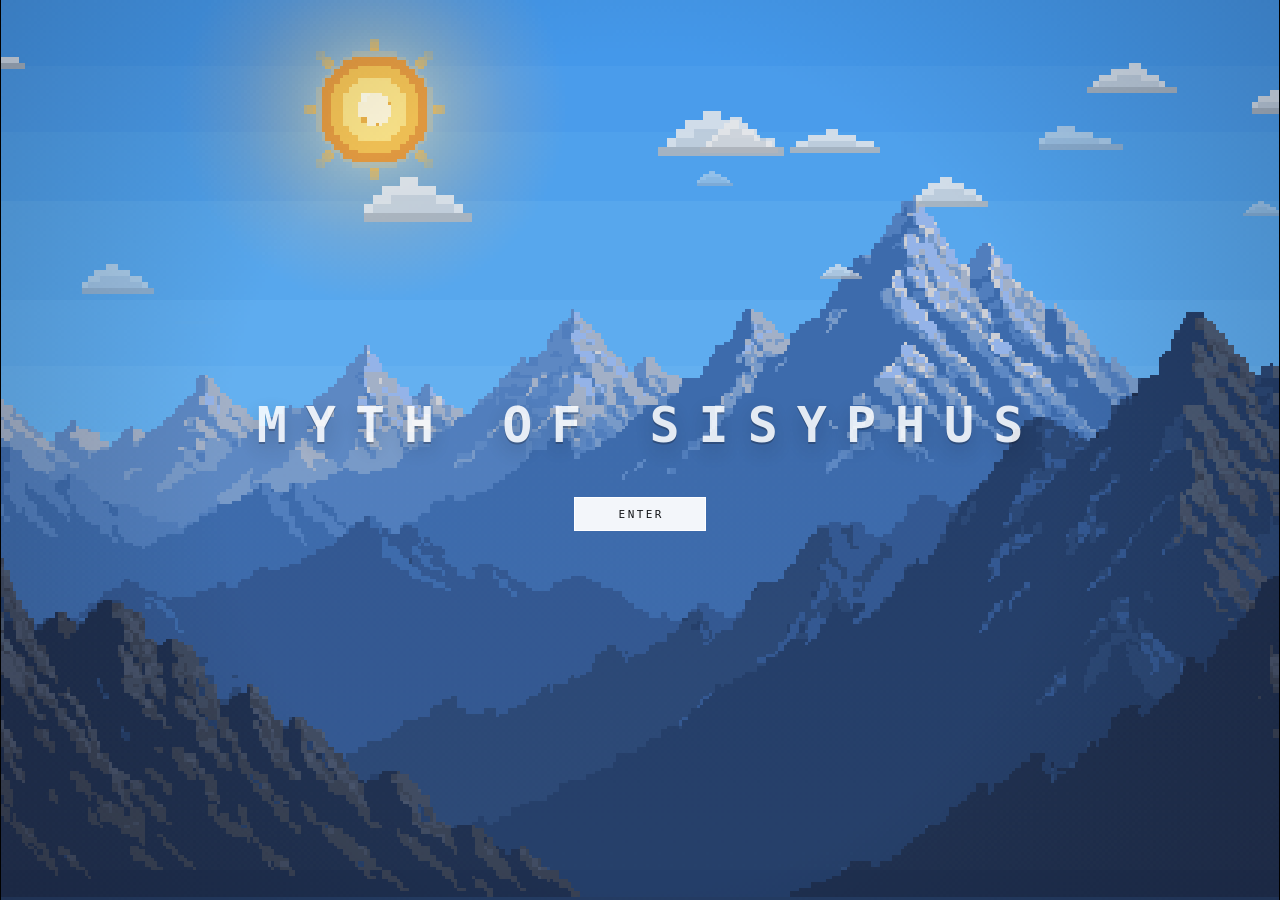
==== commit 5d84b5e0: "Restore authored meadow style" ====
--- a/v5/index.html
+++ b/v5/index.html
@@ -7125,7 +7125,10 @@
     var down = 1 - smoother01(clamp01((altitude - 1310) / 220));
     var snowDim = 1 - 0.92 * snowCoverFor(altitude);
     var deepDim = 1 - 0.86 * realm4Max(altitude);
-    return up * down * snowDim * deepDim;
+    // Keep the rocky chapter out of the authored meadow. Its large spires read
+    // as random pasted-on rocks while the grass was still present.
+    var grassBlock = smoother01(clamp01((grassGroundReveal() - 0.10) / 0.25));
+    return up * down * snowDim * deepDim * (1 - grassBlock);
   }
 
   function drawBackgroundRockSpines(day) {
@@ -8381,9 +8384,22 @@
     g.globalAlpha = alphaMul == null ? 1 : alphaMul;
     for (var k = k0; k <= k1; k++) {
       var tileX = Math.round(k * tileW - phase);
-      g.drawImage(nativeMeadowSurface, tileX, 0);
-      for (var tileY = surfaceH; tileY < h; tileY += soilH) {
-        g.drawImage(nativeMeadowSoil, tileX, tileY);
+      var flipX = Math.abs(k) % 2 === 1;
+      g.save();
+      g.translate(tileX + (flipX ? tileW : 0), 0);
+      g.scale(flipX ? -1 : 1, 1);
+      g.drawImage(nativeMeadowSurface, 0, 0);
+      g.restore();
+      var soilRow = 0;
+      for (var tileY = surfaceH; tileY < h; tileY += soilH, soilRow++) {
+        // Matching mirrored edges make the approved painting loop without a
+        // blended strip or visible seam.
+        var flipY = soilRow % 2 === 0;
+        g.save();
+        g.translate(tileX + (flipX ? tileW : 0), tileY + (flipY ? soilH : 0));
+        g.scale(flipX ? -1 : 1, flipY ? -1 : 1);
+        g.drawImage(nativeMeadowSoil, 0, 0);
+        g.restore();
       }
     }
     g.restore();
@@ -10087,14 +10103,11 @@
       var idx = -1;
       if (deep) { if (roll > 0.80) idx = 6; }                                     // sparse skulls on the dark void ground
       else if (meadow) {
-        // flowers + varied bushes + mossy grass-rock clusters + stump/mushroom, plus a
-        // rare eerie skull and the odd bare boulder. (Grass-rock clusters read on grass
-        // where a bare boulder would; the skull pops bone-white on green.)
+        // Keep the meadow botanical. Rocks, skulls, and grass-rock clusters
+        // belong to later chapters and made this landscape feel cluttered.
         if (roll > 0.46) idx = pick < 0.15 ? 0 : pick < 0.27 ? 1 : pick < 0.39 ? 2
-          : pick < 0.50 ? 5 : pick < 0.59 ? 8 : pick < 0.67 ? 9        // bushes
-          : pick < 0.75 ? 4 : pick < 0.82 ? 7                          // stump, mushroom
-          : pick < 0.88 ? 10 : pick < 0.93 ? 11 : pick < 0.965 ? 12    // grass-rock clusters
-          : pick < 0.99 ? 6 : 3;                                       // rare skull, rare bare boulder
+          : pick < 0.56 ? 5 : pick < 0.70 ? 8 : pick < 0.82 ? 9        // bushes
+          : pick < 0.91 ? 4 : 7;                                       // stump, mushroom
       }   // bare rock band: no props (a grey boulder just camouflages against grey rock)
       if (idx < 0) continue;
       var x = c * cell - scroll + Math.round((hash(c * 6.7) - 0.5) * (cell * 0.5));
@@ -10145,6 +10158,11 @@
       : (day.galaxy || 0) > 0.38 && altitude > 1450 ? "galaxy"
       : (day.snow || 0) > 0.34 ? "snow"
       : "rock";
+    if (realm === "rock") {
+      var meadowBlock = smoother01(clamp01((grassGroundReveal() - 0.10) / 0.25));
+      reveal *= (1 - meadowBlock);
+      if (reveal <= 0.01) return;
+    }
     var spacing = realm === "thevoid" ? 420
       : realm === "bones" ? 430
       : realm === "storm" || realm === "volcanic" ? 360
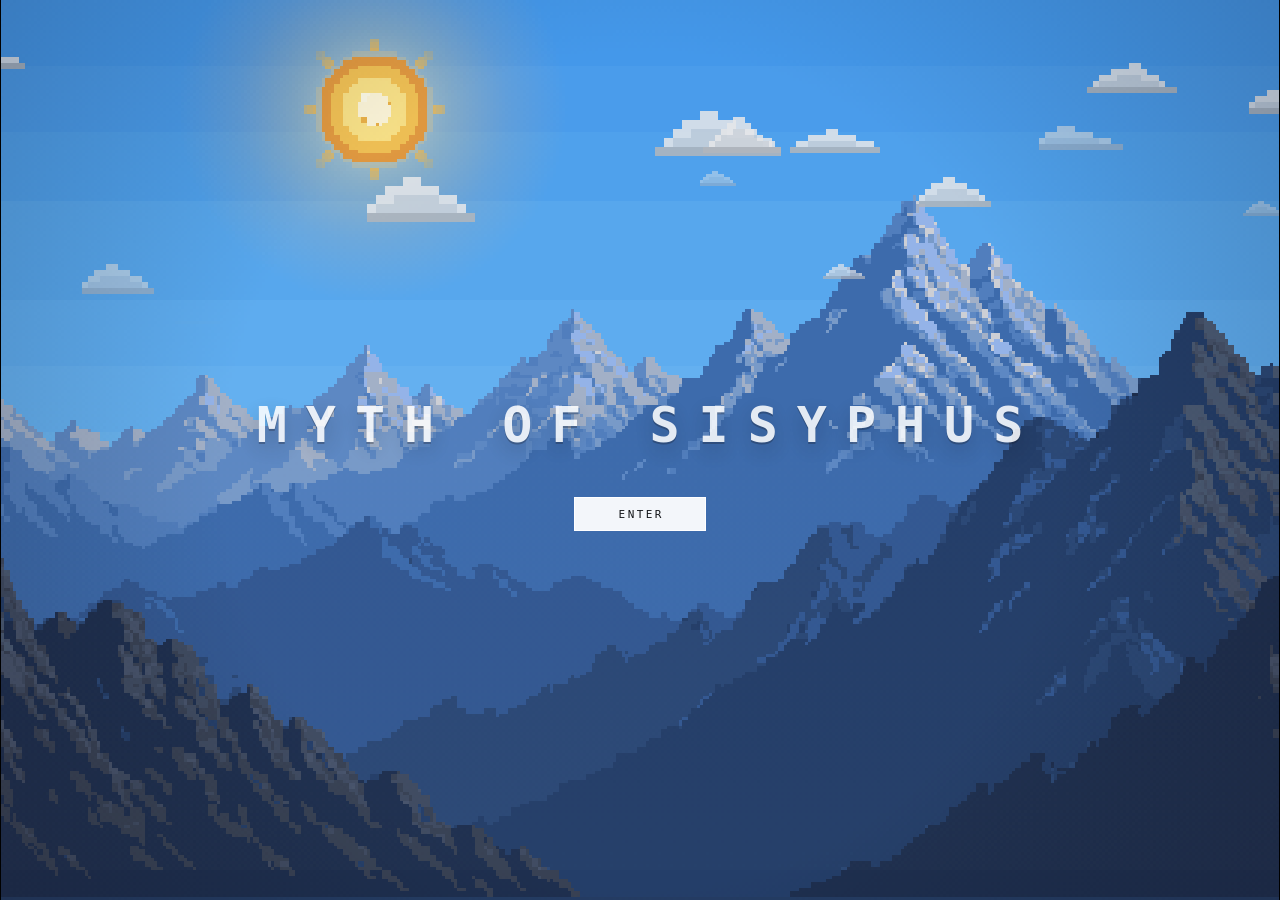
==== commit f3be5e00: "Revert "Restore authored meadow style" This reverts commit 5d84b5e03d0937dabd9f8deefc82498555ea6156." ====
--- a/v5/index.html
+++ b/v5/index.html
@@ -7125,10 +7125,7 @@
     var down = 1 - smoother01(clamp01((altitude - 1310) / 220));
     var snowDim = 1 - 0.92 * snowCoverFor(altitude);
     var deepDim = 1 - 0.86 * realm4Max(altitude);
-    // Keep the rocky chapter out of the authored meadow. Its large spires read
-    // as random pasted-on rocks while the grass was still present.
-    var grassBlock = smoother01(clamp01((grassGroundReveal() - 0.10) / 0.25));
-    return up * down * snowDim * deepDim * (1 - grassBlock);
+    return up * down * snowDim * deepDim;
   }
 
   function drawBackgroundRockSpines(day) {
@@ -8384,22 +8381,9 @@
     g.globalAlpha = alphaMul == null ? 1 : alphaMul;
     for (var k = k0; k <= k1; k++) {
       var tileX = Math.round(k * tileW - phase);
-      var flipX = Math.abs(k) % 2 === 1;
-      g.save();
-      g.translate(tileX + (flipX ? tileW : 0), 0);
-      g.scale(flipX ? -1 : 1, 1);
-      g.drawImage(nativeMeadowSurface, 0, 0);
-      g.restore();
-      var soilRow = 0;
-      for (var tileY = surfaceH; tileY < h; tileY += soilH, soilRow++) {
-        // Matching mirrored edges make the approved painting loop without a
-        // blended strip or visible seam.
-        var flipY = soilRow % 2 === 0;
-        g.save();
-        g.translate(tileX + (flipX ? tileW : 0), tileY + (flipY ? soilH : 0));
-        g.scale(flipX ? -1 : 1, flipY ? -1 : 1);
-        g.drawImage(nativeMeadowSoil, 0, 0);
-        g.restore();
+      g.drawImage(nativeMeadowSurface, tileX, 0);
+      for (var tileY = surfaceH; tileY < h; tileY += soilH) {
+        g.drawImage(nativeMeadowSoil, tileX, tileY);
       }
     }
     g.restore();
@@ -10103,11 +10087,14 @@
       var idx = -1;
       if (deep) { if (roll > 0.80) idx = 6; }                                     // sparse skulls on the dark void ground
       else if (meadow) {
-        // Keep the meadow botanical. Rocks, skulls, and grass-rock clusters
-        // belong to later chapters and made this landscape feel cluttered.
+        // flowers + varied bushes + mossy grass-rock clusters + stump/mushroom, plus a
+        // rare eerie skull and the odd bare boulder. (Grass-rock clusters read on grass
+        // where a bare boulder would; the skull pops bone-white on green.)
         if (roll > 0.46) idx = pick < 0.15 ? 0 : pick < 0.27 ? 1 : pick < 0.39 ? 2
-          : pick < 0.56 ? 5 : pick < 0.70 ? 8 : pick < 0.82 ? 9        // bushes
-          : pick < 0.91 ? 4 : 7;                                       // stump, mushroom
+          : pick < 0.50 ? 5 : pick < 0.59 ? 8 : pick < 0.67 ? 9        // bushes
+          : pick < 0.75 ? 4 : pick < 0.82 ? 7                          // stump, mushroom
+          : pick < 0.88 ? 10 : pick < 0.93 ? 11 : pick < 0.965 ? 12    // grass-rock clusters
+          : pick < 0.99 ? 6 : 3;                                       // rare skull, rare bare boulder
       }   // bare rock band: no props (a grey boulder just camouflages against grey rock)
       if (idx < 0) continue;
       var x = c * cell - scroll + Math.round((hash(c * 6.7) - 0.5) * (cell * 0.5));
@@ -10158,11 +10145,6 @@
       : (day.galaxy || 0) > 0.38 && altitude > 1450 ? "galaxy"
       : (day.snow || 0) > 0.34 ? "snow"
       : "rock";
-    if (realm === "rock") {
-      var meadowBlock = smoother01(clamp01((grassGroundReveal() - 0.10) / 0.25));
-      reveal *= (1 - meadowBlock);
-      if (reveal <= 0.01) return;
-    }
     var spacing = realm === "thevoid" ? 420
       : realm === "bones" ? 430
       : realm === "storm" || realm === "volcanic" ? 360
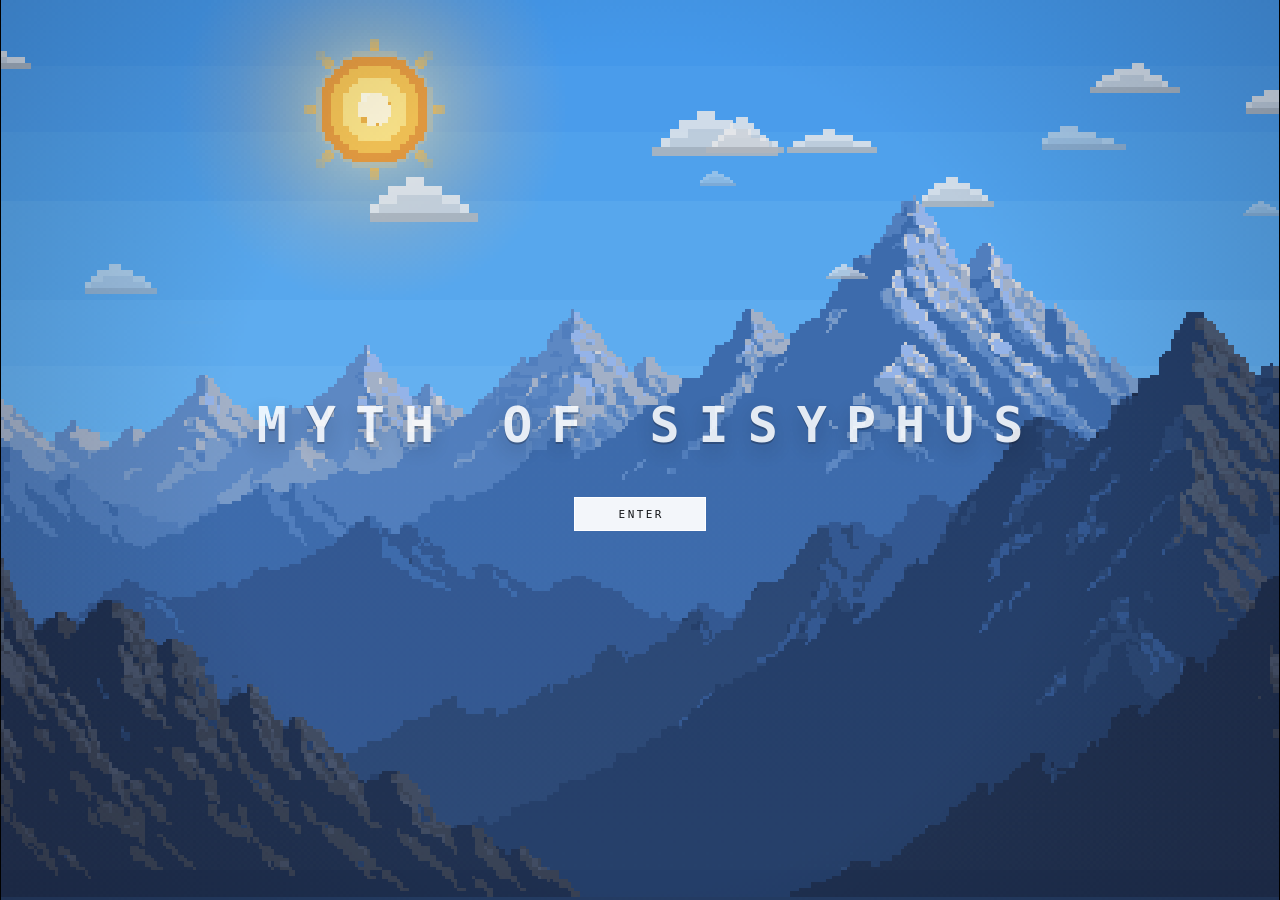
==== commit 0c34ae4f: "Restore pre-tile meadow and clean forest transition" ====
--- a/v5/index.html
+++ b/v5/index.html
@@ -2719,16 +2719,6 @@
   var grassGroundTex = new Image(), grassGroundReady = false;
   grassGroundTex.onload = function () { grassGroundReady = true; };
   grassGroundTex.src = "v5/assets/v5-meadow-ground-approved.png";
-  // V5-native meadow tiles are authored directly at the game's logical pixel
-  // resolution. The large approved atlas remains available as a fallback, but
-  // is no longer enlarged, overlap-blended, or filtered during normal play.
-  var USE_NATIVE_MEADOW_TILES = true;
-  var nativeMeadowSurface = new Image(), nativeMeadowSurfaceReady = false;
-  nativeMeadowSurface.onload = function () { nativeMeadowSurfaceReady = true; };
-  nativeMeadowSurface.src = "v5/assets/v5-meadow-surface-tile.png";
-  var nativeMeadowSoil = new Image(), nativeMeadowSoilReady = false;
-  nativeMeadowSoil.onload = function () { nativeMeadowSoilReady = true; };
-  nativeMeadowSoil.src = "v5/assets/v5-meadow-soil-tile.png";
   // Dark moonlit version of the grass ground, used when the "night" (noir) theme is on.
   var nightGroundTex = new Image(), nightGroundReady = false;
   nightGroundTex.onload = function () { nightGroundReady = true; };
@@ -7125,7 +7115,10 @@
     var down = 1 - smoother01(clamp01((altitude - 1310) / 220));
     var snowDim = 1 - 0.92 * snowCoverFor(altitude);
     var deepDim = 1 - 0.86 * realm4Max(altitude);
-    return up * down * snowDim * deepDim;
+    // Do not show the pale rocky-pass sheets through the meadow. They only
+    // belong after the grassy ground has faded into the actual rock chapter.
+    var grassBlock = smoother01(clamp01((grassGroundReveal() - 0.10) / 0.25));
+    return up * down * snowDim * deepDim * (1 - grassBlock);
   }
 
   function drawBackgroundRockSpines(day) {
@@ -8367,28 +8360,6 @@
 
   var groundBendC = document.createElement("canvas");
   var groundBendCtx = groundBendC.getContext("2d");
-  function drawNativeMeadowTiles(x0, x1, h, scroll, alphaMul) {
-    if (!nativeMeadowSurfaceReady || !nativeMeadowSoilReady) return false;
-    var tileW = nativeMeadowSurface.naturalWidth;
-    var surfaceH = nativeMeadowSurface.naturalHeight;
-    var soilH = nativeMeadowSoil.naturalHeight;
-    var phase = Math.round(scroll) % tileW;
-    if (phase < 0) phase += tileW;
-    var k0 = Math.floor((x0 + phase) / tileW) - 1;
-    var k1 = Math.ceil((x1 + phase) / tileW) + 1;
-    g.save();
-    g.imageSmoothingEnabled = false;
-    g.globalAlpha = alphaMul == null ? 1 : alphaMul;
-    for (var k = k0; k <= k1; k++) {
-      var tileX = Math.round(k * tileW - phase);
-      g.drawImage(nativeMeadowSurface, tileX, 0);
-      for (var tileY = surfaceH; tileY < h; tileY += soilH) {
-        g.drawImage(nativeMeadowSoil, tileX, tileY);
-      }
-    }
-    g.restore();
-    return true;
-  }
   function drawSlopeAlignedGroundAtlas(wxL, wxR, worldBottom, day) {
     if (!groundTexReady) return;
     // SUMMIT BEND: near the crest the surface is a curved dome but the rock atlas
@@ -8509,20 +8480,10 @@
     var grassTex = nightGround ? nightGroundTex : grassGroundTex;
     var grassA = (nightGround || grassGroundReady) ? grassGroundReveal() : 0;
     if (customize.look === "void") grassA = 0;   // void: no grass — just dark rock-in-shadow
-    var useNativeMeadow = USE_NATIVE_MEADOW_TILES && !nightGround &&
-      nativeMeadowSurfaceReady && nativeMeadowSoilReady;
     if (grassA > 0.002) {
-      if (useNativeMeadow) {
-        // Make the fully revealed meadow opaque so the old large atlas cannot
-        // bleed through and soften these one-logical-pixel details.
-        drawNativeMeadowTiles(x0, x1, h, scroll, grassA > 0.94 ? 1 : grassA);
-      } else {
-        drawAtlasTiles(grassTex, Math.min(0.985, grassA));
-      }
-    }
-    // The old flower atlas contains oversized baked detail. Native meadow tiles
-    // already include tiny flowers; separate props and grass tufts still render.
-    var flowerA = (!useNativeMeadow && flowerGroundReady) ? flowerGroundReveal() : 0;
+      drawAtlasTiles(grassTex, Math.min(0.985, grassA));
+    }
+    var flowerA = flowerGroundReady ? flowerGroundReveal() : 0;
     if (flowerA > 0.002) {
       drawAtlasTiles(flowerGroundTex, Math.min(0.96, flowerA));
     }
@@ -9075,9 +9036,9 @@
   // Every tree shares the terrain's world scroll. Depth comes from size, draw order,
   // and blur; never from sliding a trunk independently of the ground beneath it.
   var TREES_BG = { anchor: "ground", spacing: 46, densityStart: 0.08, densityEnd: 0.96, treeH: 0.34, scaleLo: 0.42, scaleHi: 1.12, jitter: 70, darken: 0.20, tint: 0.08, seed: 333, blur: 0.35 };
-  // Camera-near conifers: rooted below the frame and moving at faster parallax.
-  // They intentionally occlude the actor and boulder as he walks behind them.
-  var TREES_NEAR = { anchor: "screen", par: 1.7, spacing: 520, skip: 0.50, baseYFrac: 1.16, treeH: 0.92, scaleLo: 0.95, scaleHi: 1.45, jitter: 220, darken: 0.30, tint: 0.06, seed: 0, phase: 360, blur: 1.5 };
+  // Large camera-close conifers, restored to fixed terrain positions. They pass
+  // in front of the actor without sliding independently from the hillside.
+  var TREES_NEAR = { anchor: "ground", spacing: 520, densityStart: 0.10, densityEnd: 0.90, treeH: 1.48, scaleLo: 1.05, scaleHi: 1.62, jitter: 280, darken: 0.24, tint: 0.05, seed: 0, phase: 360, blur: 0.55 };
   function drawForegroundTrees(day) { drawTreeLayer(day, TREES_NEAR); }
   function drawBackgroundTrees(day) { drawTreeLayer(day, TREES_BG); }
   function drawSnow(day) {
@@ -10087,14 +10048,11 @@
       var idx = -1;
       if (deep) { if (roll > 0.80) idx = 6; }                                     // sparse skulls on the dark void ground
       else if (meadow) {
-        // flowers + varied bushes + mossy grass-rock clusters + stump/mushroom, plus a
-        // rare eerie skull and the odd bare boulder. (Grass-rock clusters read on grass
-        // where a bare boulder would; the skull pops bone-white on green.)
+        // Keep the meadow botanical. Rocks, skulls, and grass-rock clusters
+        // belong to later chapters and looked like debris on the grass.
         if (roll > 0.46) idx = pick < 0.15 ? 0 : pick < 0.27 ? 1 : pick < 0.39 ? 2
-          : pick < 0.50 ? 5 : pick < 0.59 ? 8 : pick < 0.67 ? 9        // bushes
-          : pick < 0.75 ? 4 : pick < 0.82 ? 7                          // stump, mushroom
-          : pick < 0.88 ? 10 : pick < 0.93 ? 11 : pick < 0.965 ? 12    // grass-rock clusters
-          : pick < 0.99 ? 6 : 3;                                       // rare skull, rare bare boulder
+          : pick < 0.56 ? 5 : pick < 0.70 ? 8 : pick < 0.82 ? 9        // bushes
+          : pick < 0.91 ? 4 : 7;                                       // stump, mushroom
       }   // bare rock band: no props (a grey boulder just camouflages against grey rock)
       if (idx < 0) continue;
       var x = c * cell - scroll + Math.round((hash(c * 6.7) - 0.5) * (cell * 0.5));
@@ -10145,6 +10103,11 @@
       : (day.galaxy || 0) > 0.38 && altitude > 1450 ? "galaxy"
       : (day.snow || 0) > 0.34 ? "snow"
       : "rock";
+    if (realm === "rock") {
+      var meadowBlock = smoother01(clamp01((grassGroundReveal() - 0.10) / 0.25));
+      reveal *= (1 - meadowBlock);
+      if (reveal <= 0.01) return;
+    }
     var spacing = realm === "thevoid" ? 420
       : realm === "bones" ? 430
       : realm === "storm" || realm === "volcanic" ? 360
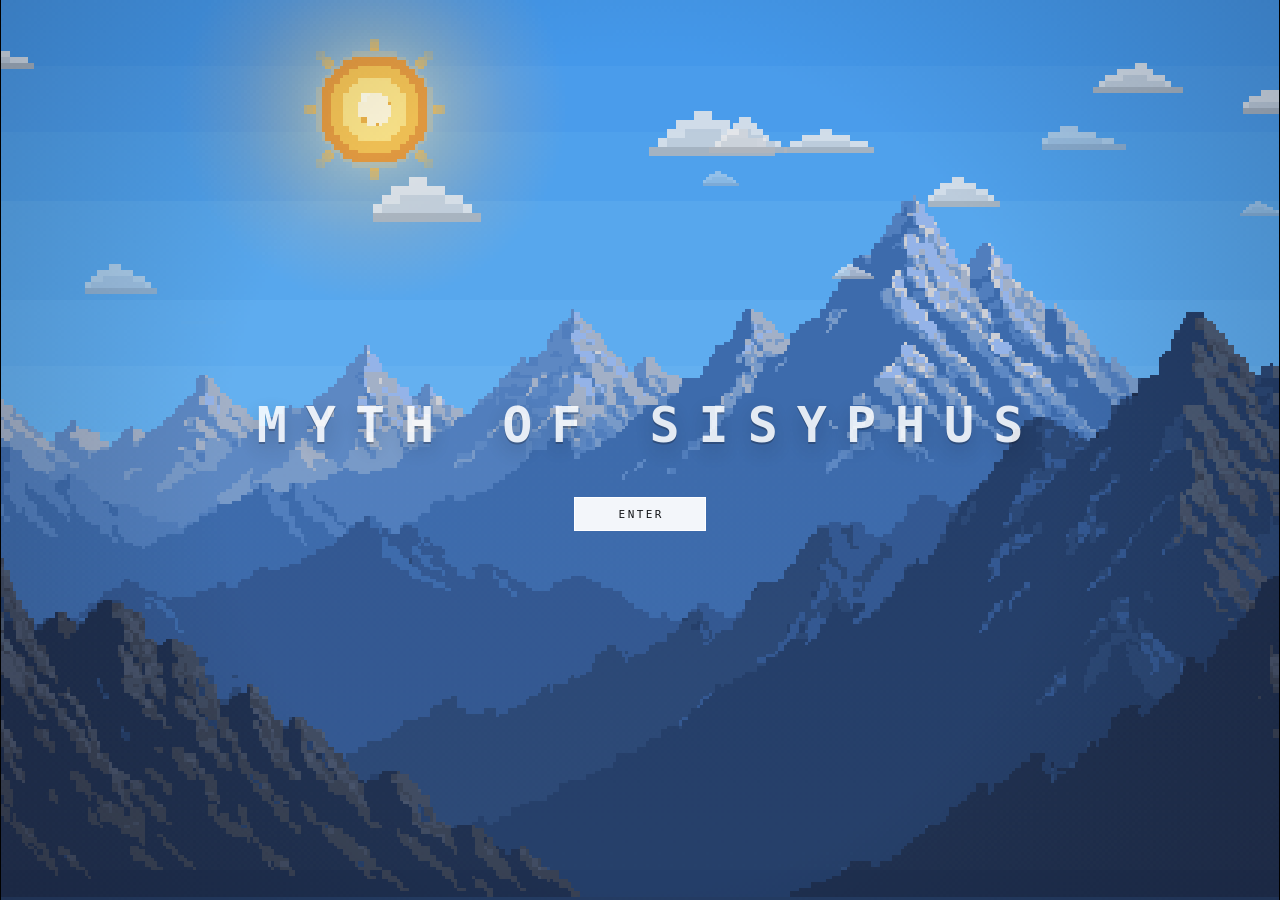
==== commit 205be3c1: "Make foreground tree passes fill the frame" ====
--- a/v5/index.html
+++ b/v5/index.html
@@ -9036,9 +9036,10 @@
   // Every tree shares the terrain's world scroll. Depth comes from size, draw order,
   // and blur; never from sliding a trunk independently of the ground beneath it.
   var TREES_BG = { anchor: "ground", spacing: 46, densityStart: 0.08, densityEnd: 0.96, treeH: 0.34, scaleLo: 0.42, scaleHi: 1.12, jitter: 70, darken: 0.20, tint: 0.08, seed: 333, blur: 0.35 };
-  // Large camera-close conifers, restored to fixed terrain positions. They pass
-  // in front of the actor without sliding independently from the hillside.
-  var TREES_NEAR = { anchor: "ground", spacing: 520, densityStart: 0.10, densityEnd: 0.90, treeH: 1.48, scaleLo: 1.05, scaleHi: 1.62, jitter: 280, darken: 0.24, tint: 0.05, seed: 0, phase: 360, blur: 0.55 };
+  // Extreme foreground conifers: larger than the viewport at close pass so the
+  // actor briefly disappears behind a trunk/canopy and the mountain gains scale.
+  // They remain fixed to terrain; wider spacing prevents constant obstruction.
+  var TREES_NEAR = { anchor: "ground", spacing: 760, densityStart: 0.06, densityEnd: 0.68, treeH: 3.20, scaleLo: 1.10, scaleHi: 1.65, jitter: 380, darken: 0.25, tint: 0.05, seed: 0, phase: 360, blur: 0.95 };
   function drawForegroundTrees(day) { drawTreeLayer(day, TREES_NEAR); }
   function drawBackgroundTrees(day) { drawTreeLayer(day, TREES_BG); }
   function drawSnow(day) {
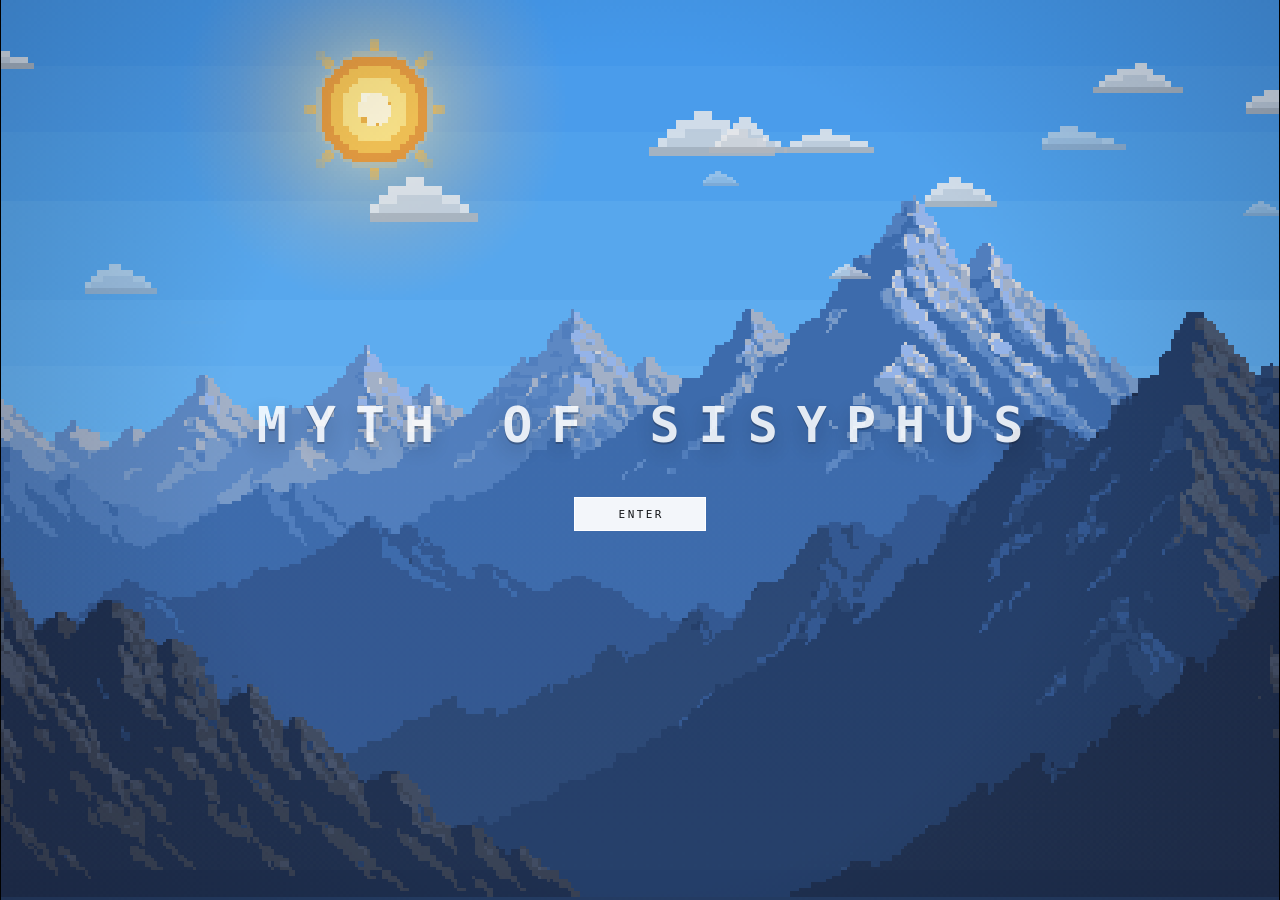
==== commit 0dad0310: "Ground giant foreground trees by their trunks" ====
--- a/v5/index.html
+++ b/v5/index.html
@@ -8960,9 +8960,18 @@
       var sc = baseScale * (cfg.scaleLo + hash(i * 7.27 + cfg.seed) * (cfg.scaleHi - cfg.scaleLo));
       var localW = iw * sc, localH = ih * sc;
       var treeWorldX = screenAnchored ? 0 : i * spacing - scroll + jitterX;
-      var treeWorldCenter = treeWorldX + localW * 0.5;
-      var treeVariant = foregroundTreeVariants[Math.floor(hash(i * 5.83 + cfg.seed) * foregroundTreeVariants.length)];
+      var treeVariantIndex = Math.floor(hash(i * 5.83 + cfg.seed) * foregroundTreeVariants.length);
+      var treeVariant = foregroundTreeVariants[treeVariantIndex];
       if (!treeVariant || !treeVariant.complete || !treeVariant.naturalWidth) treeVariant = foregroundTreeImg;
+      // The pine sprites do not all have their trunk at the image center. At the
+      // extreme foreground scale, sampling the hill beneath the image center can
+      // lift a trunk dozens of pixels off a steep slope. Anchor every variant at
+      // its actual bottom contact point, and mirror that point with the sprite.
+      var trunkAnchors = [144 / 289, 144 / 289, 123 / 289];
+      var trunkAnchor = trunkAnchors[treeVariantIndex] == null ? 0.5 : trunkAnchors[treeVariantIndex];
+      var flipTree = hash(i * 9.71 + cfg.seed) > 0.5;
+      if (flipTree) trunkAnchor = 1 - trunkAnchor;
+      var treeWorldBase = treeWorldX + localW * trunkAnchor;
       var tw = Math.round(localW * (screenAnchored ? 1 : curCamZoom));
       var th = Math.round(localH * (screenAnchored ? 1 : curCamZoom));
       var sx = screenAnchored
@@ -8986,8 +8995,8 @@
         bridgeTestL = bridgeWorldCenter - bridgeWorldHalf;
         bridgeTestR = bridgeWorldCenter + bridgeWorldHalf;
       } else {
-        bridgeTestL = treeWorldCenter - 12;
-        bridgeTestR = treeWorldCenter + 12;
+        bridgeTestL = treeWorldBase - 12;
+        bridgeTestR = treeWorldBase + 12;
       }
       var bridgeFade = treeBridgeFade(bridgeTestL, bridgeTestR);
       if (bridgeFade < 0.995) continue;                                          // hard cull near a gorge: never render a translucent tree
@@ -8999,12 +9008,12 @@
         // in the camera's zoom space, so map this tree's screen-x back to world-x, look
         // up the real surface there, and map it back to screen. (A screen-space slope
         // guess floated the trees on mobile, where the zoom/offset differ.)
-        baseY = curCamZtyBase + terrainLipAt(treeWorldCenter) * curCamZoom + 6 * curCamZoom;
+        baseY = curCamZtyBase + terrainLipAt(treeWorldBase) * curCamZoom + 6 * curCamZoom;
       }
       fg.save();
       fg.globalAlpha = treeRevealA;
       fg.translate(sx, baseY - th);
-      if (hash(i * 9.71 + cfg.seed) > 0.5) { fg.translate(tw, 0); fg.scale(-1, 1); }
+      if (flipTree) { fg.translate(tw, 0); fg.scale(-1, 1); }
       fg.drawImage(treeVariant, 0, 0, tw, th);
       fg.restore();
       drew++;
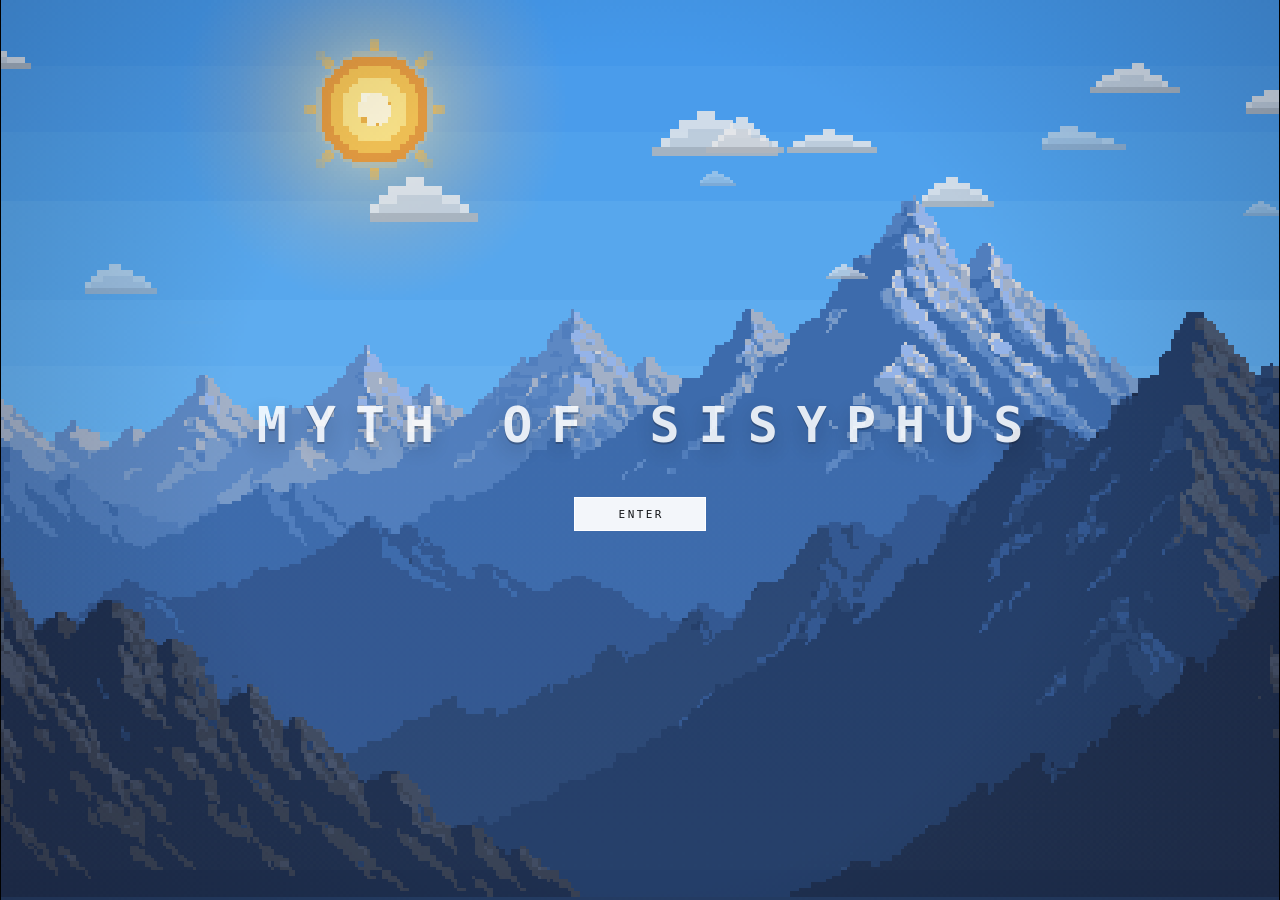
==== commit a304fb2e: "Lower foreground trees beneath the camera" ====
--- a/v5/index.html
+++ b/v5/index.html
@@ -9045,10 +9045,9 @@
   // Every tree shares the terrain's world scroll. Depth comes from size, draw order,
   // and blur; never from sliding a trunk independently of the ground beneath it.
   var TREES_BG = { anchor: "ground", spacing: 46, densityStart: 0.08, densityEnd: 0.96, treeH: 0.34, scaleLo: 0.42, scaleHi: 1.12, jitter: 70, darken: 0.20, tint: 0.08, seed: 333, blur: 0.35 };
-  // Extreme foreground conifers: larger than the viewport at close pass so the
-  // actor briefly disappears behind a trunk/canopy and the mountain gains scale.
-  // They remain fixed to terrain; wider spacing prevents constant obstruction.
-  var TREES_NEAR = { anchor: "ground", spacing: 760, densityStart: 0.06, densityEnd: 0.68, treeH: 3.20, scaleLo: 1.10, scaleHi: 1.65, jitter: 380, darken: 0.25, tint: 0.05, seed: 0, phase: 360, blur: 0.95 };
+  // Camera-near conifers: their trunks stay below the viewport so only the upper
+  // canopy sweeps across the actor, matching the original foreground framing.
+  var TREES_NEAR = { anchor: "screen", par: 1.7, spacing: 520, skip: 0.50, baseYFrac: 1.16, treeH: 0.92, scaleLo: 0.95, scaleHi: 1.45, jitter: 220, darken: 0.30, tint: 0.06, seed: 0, phase: 360, blur: 1.5 };
   function drawForegroundTrees(day) { drawTreeLayer(day, TREES_NEAR); }
   function drawBackgroundTrees(day) { drawTreeLayer(day, TREES_BG); }
   function drawSnow(day) {
